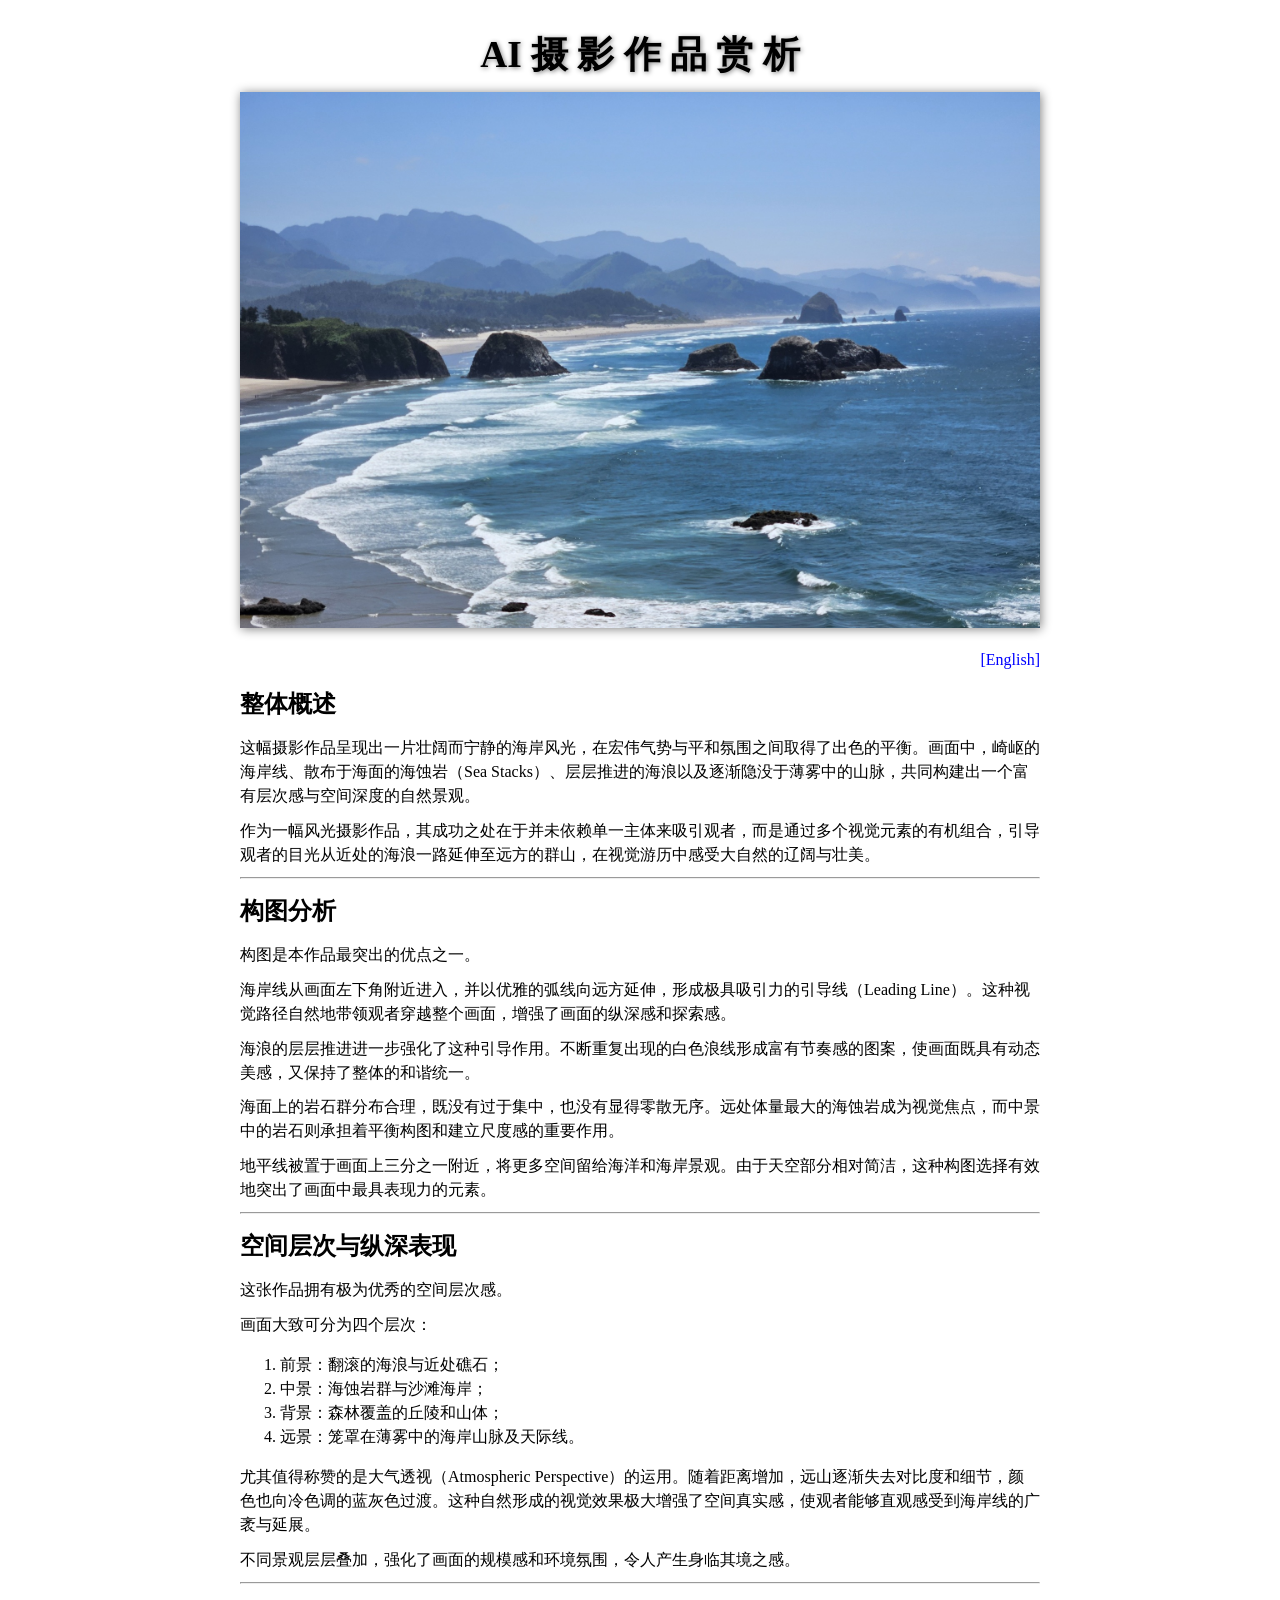
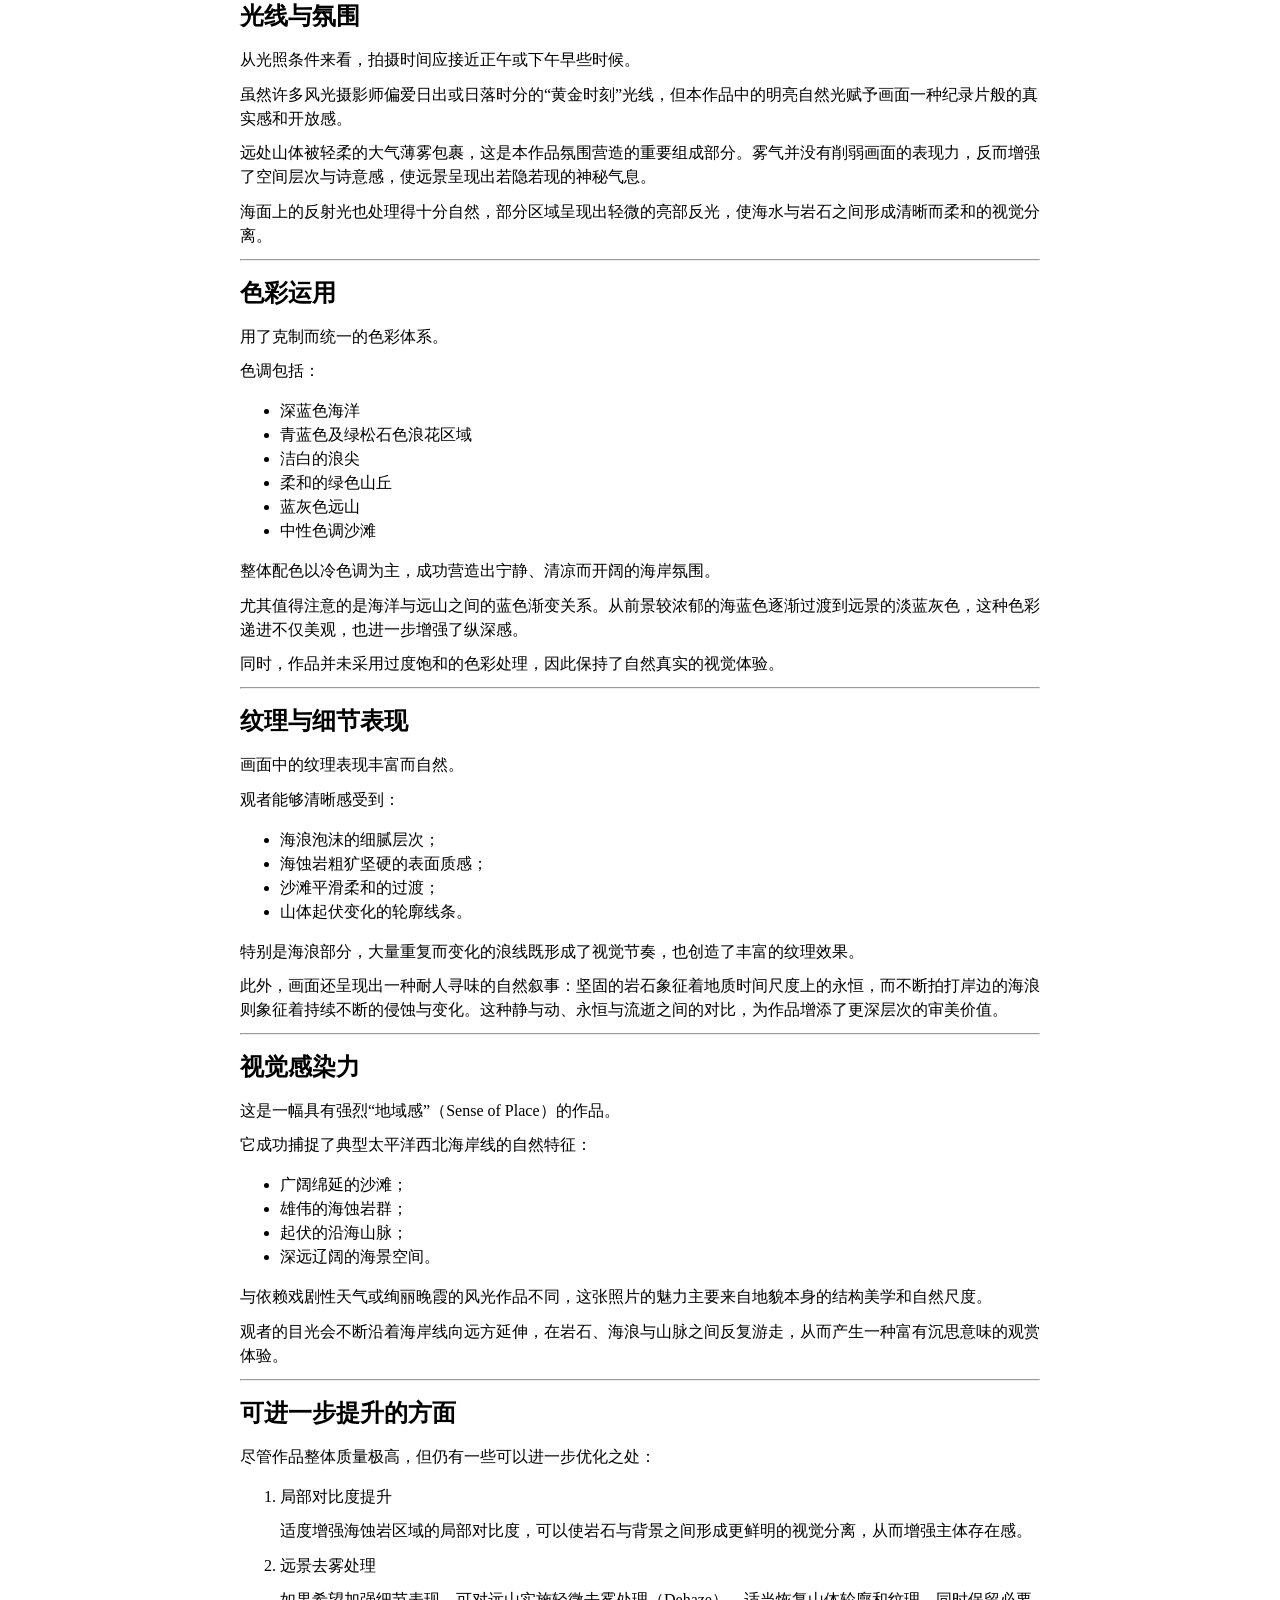
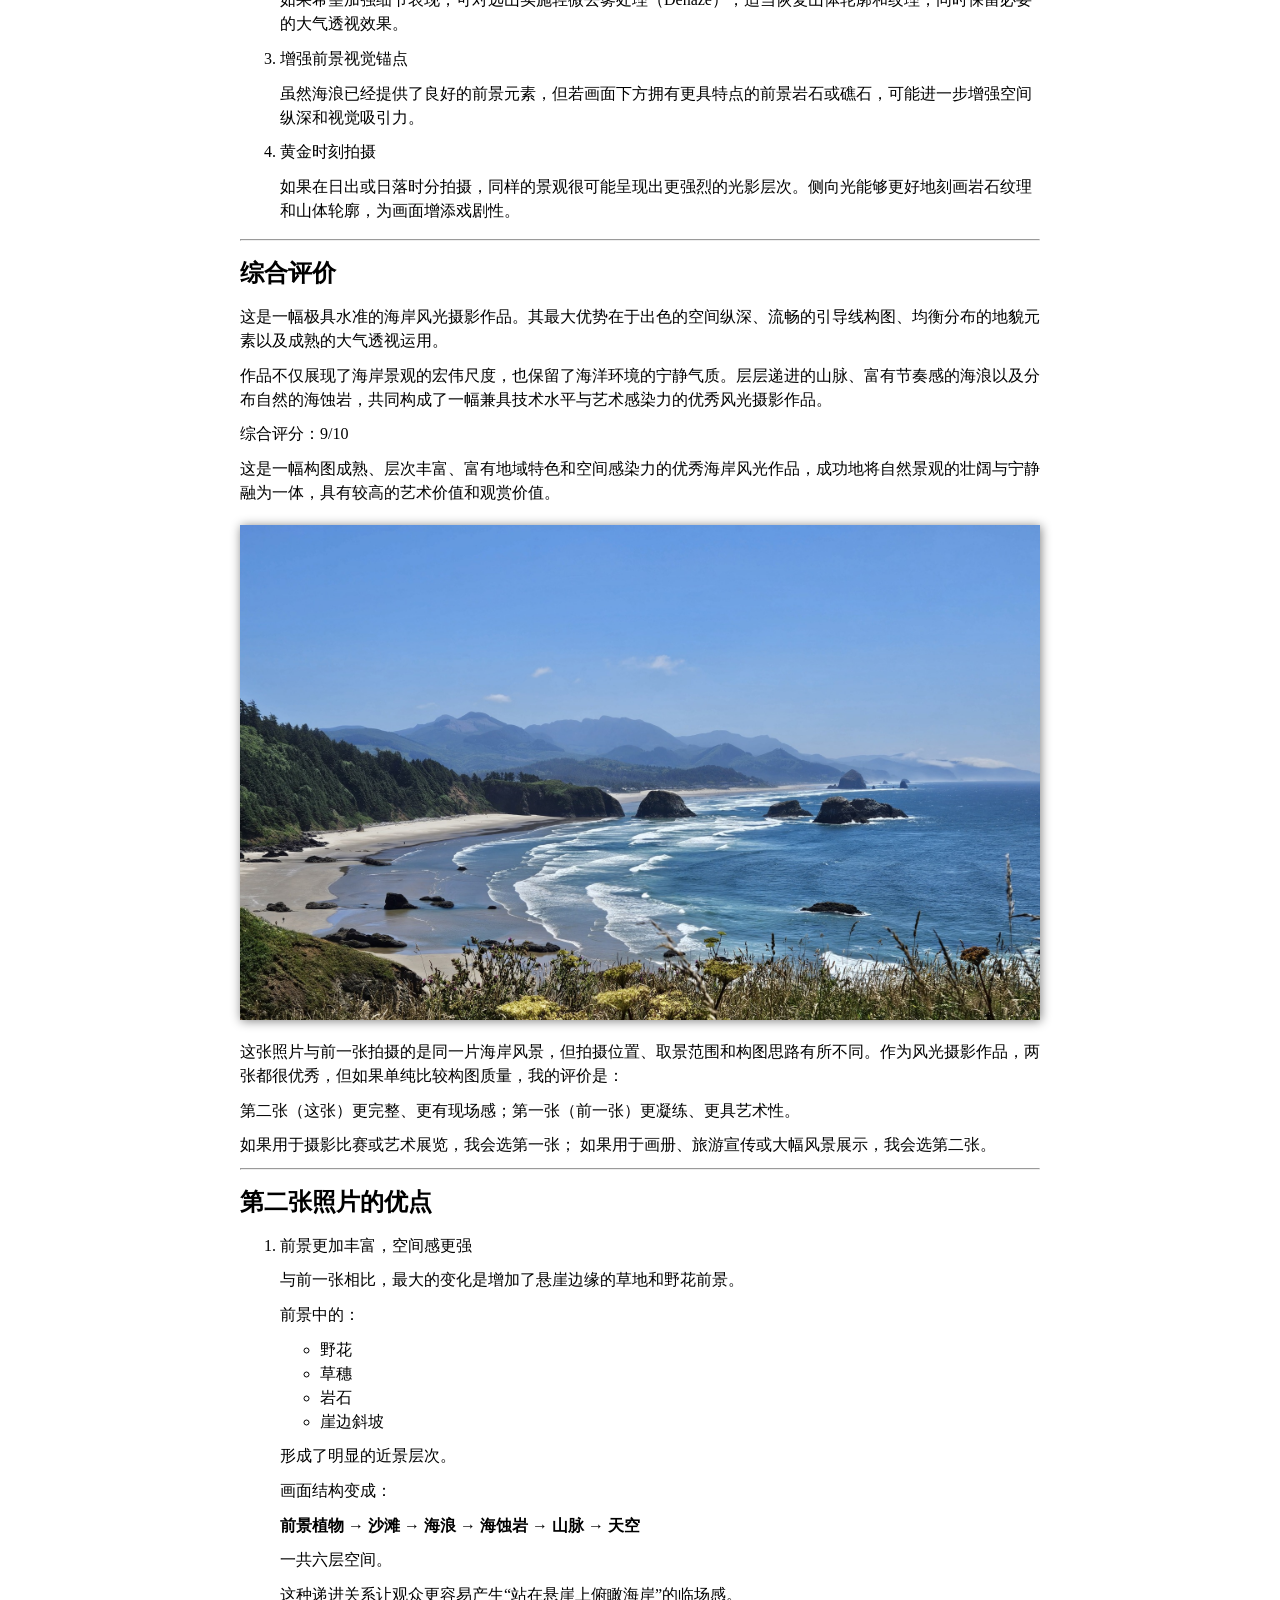
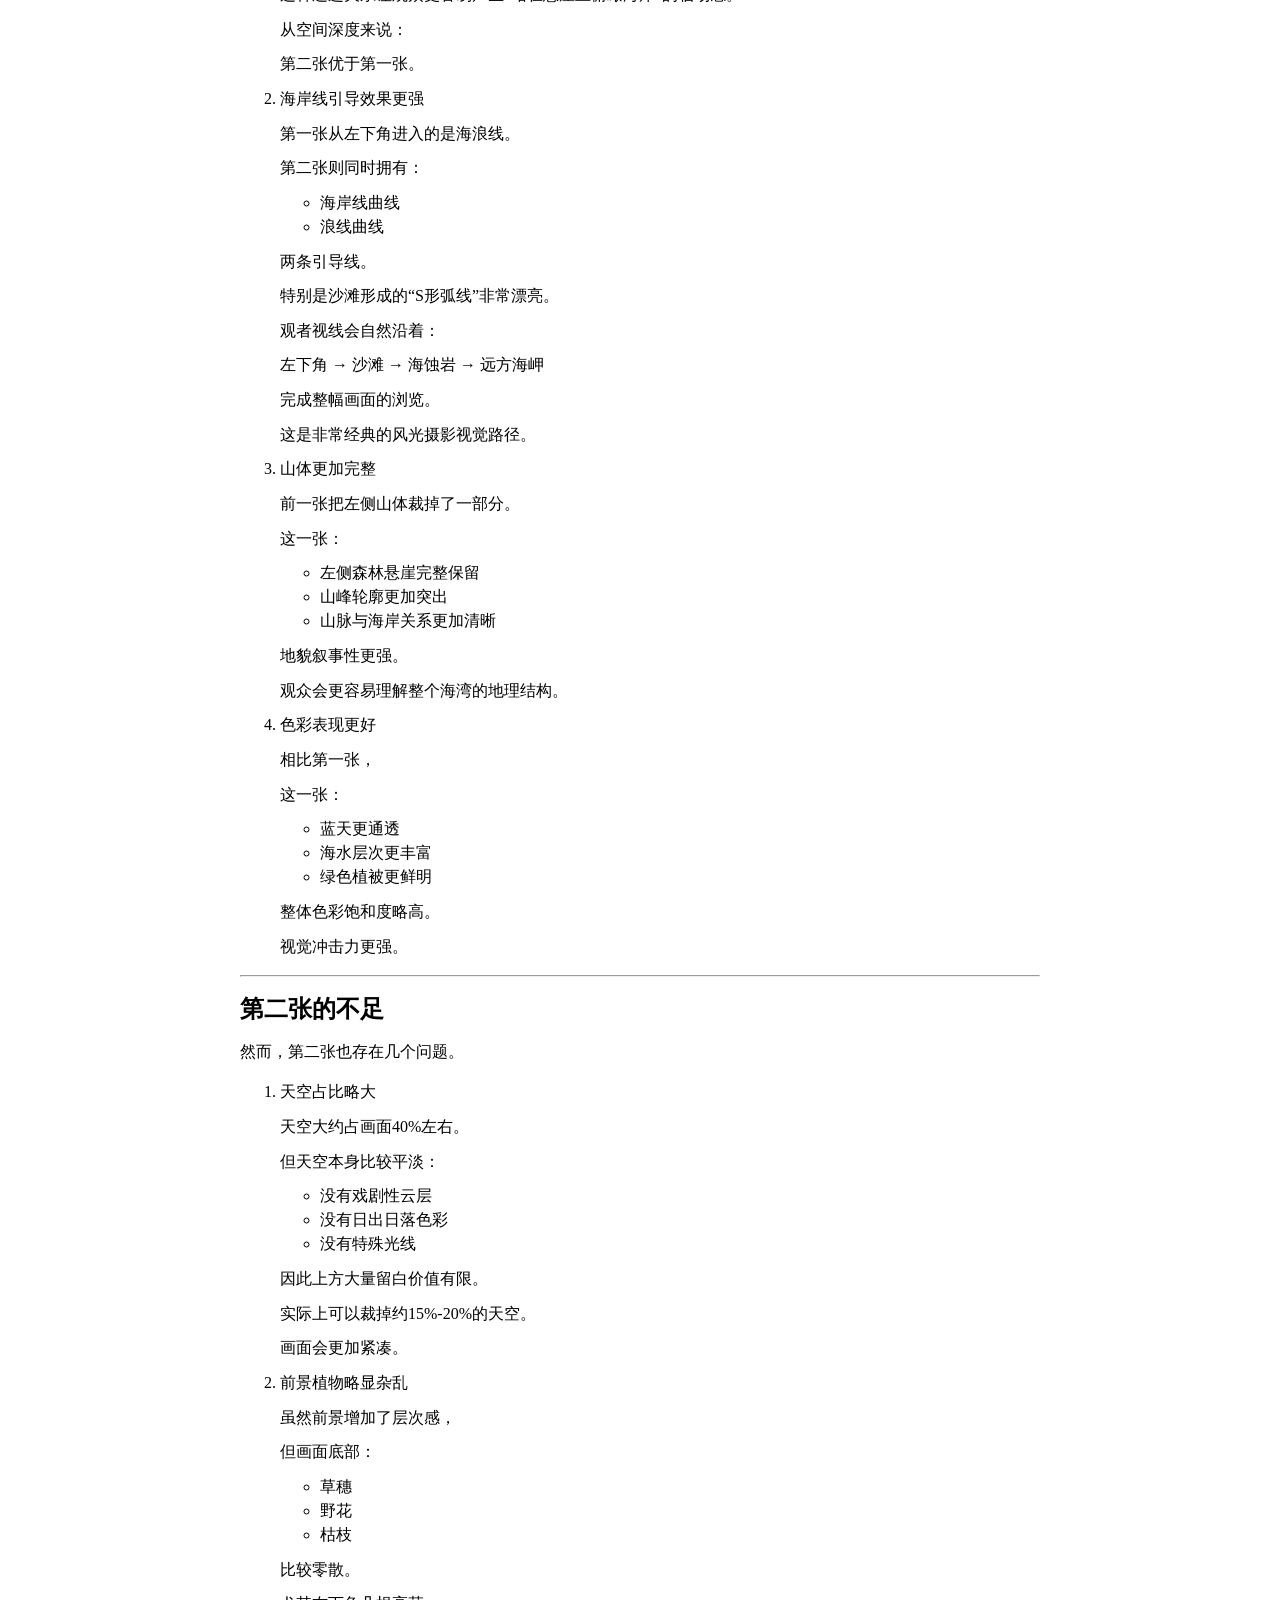
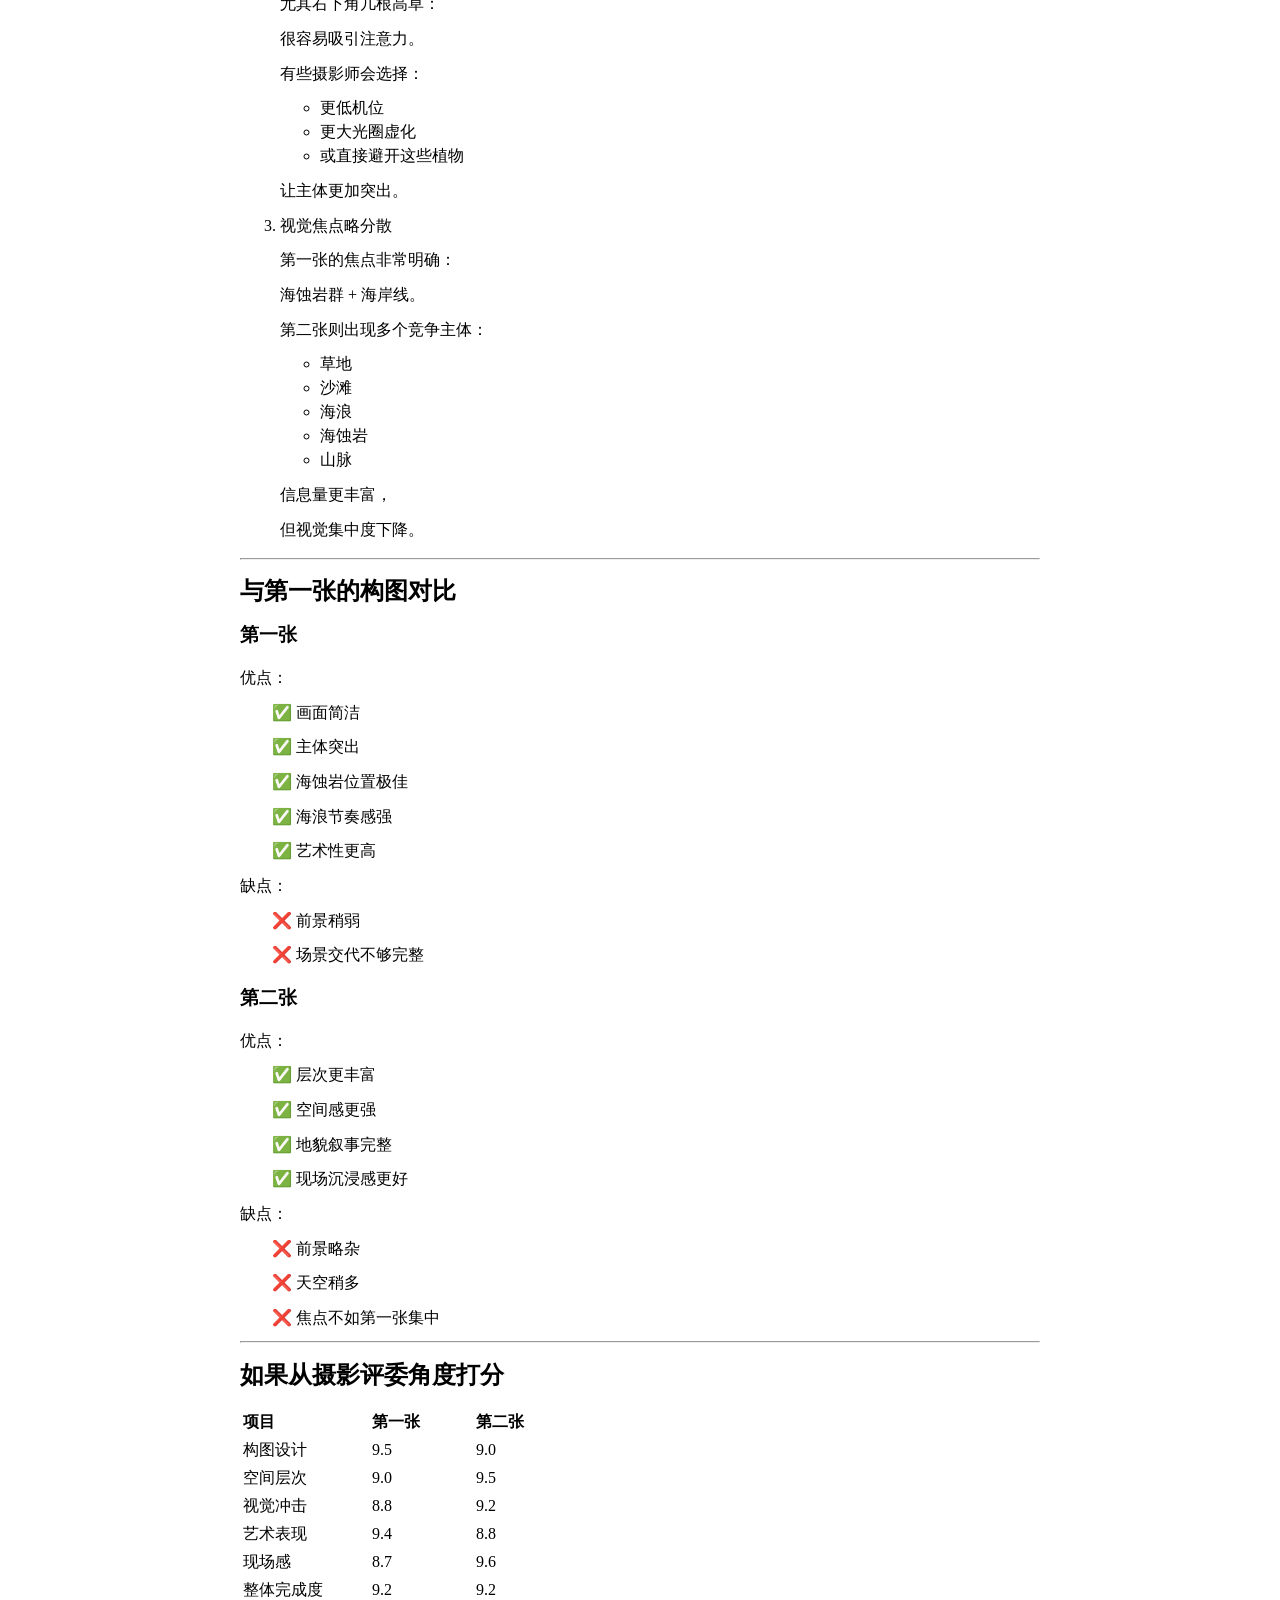
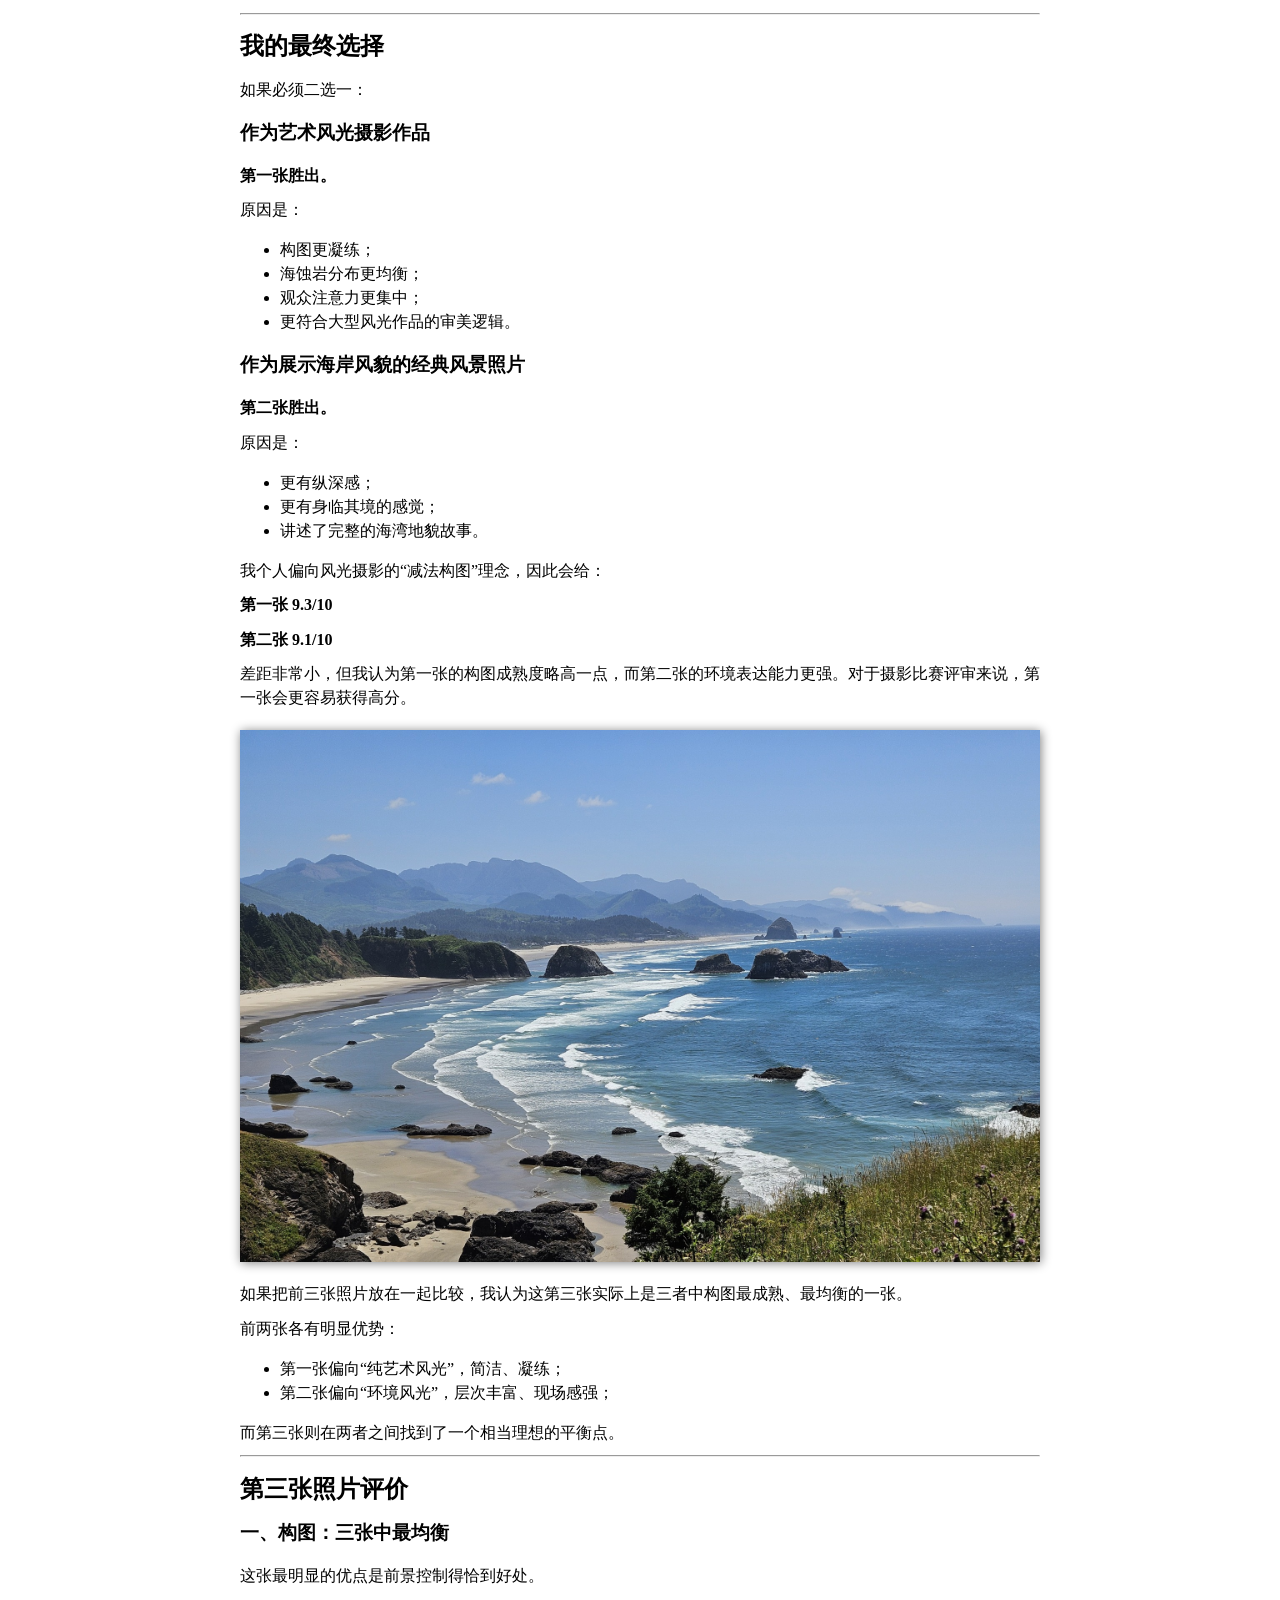
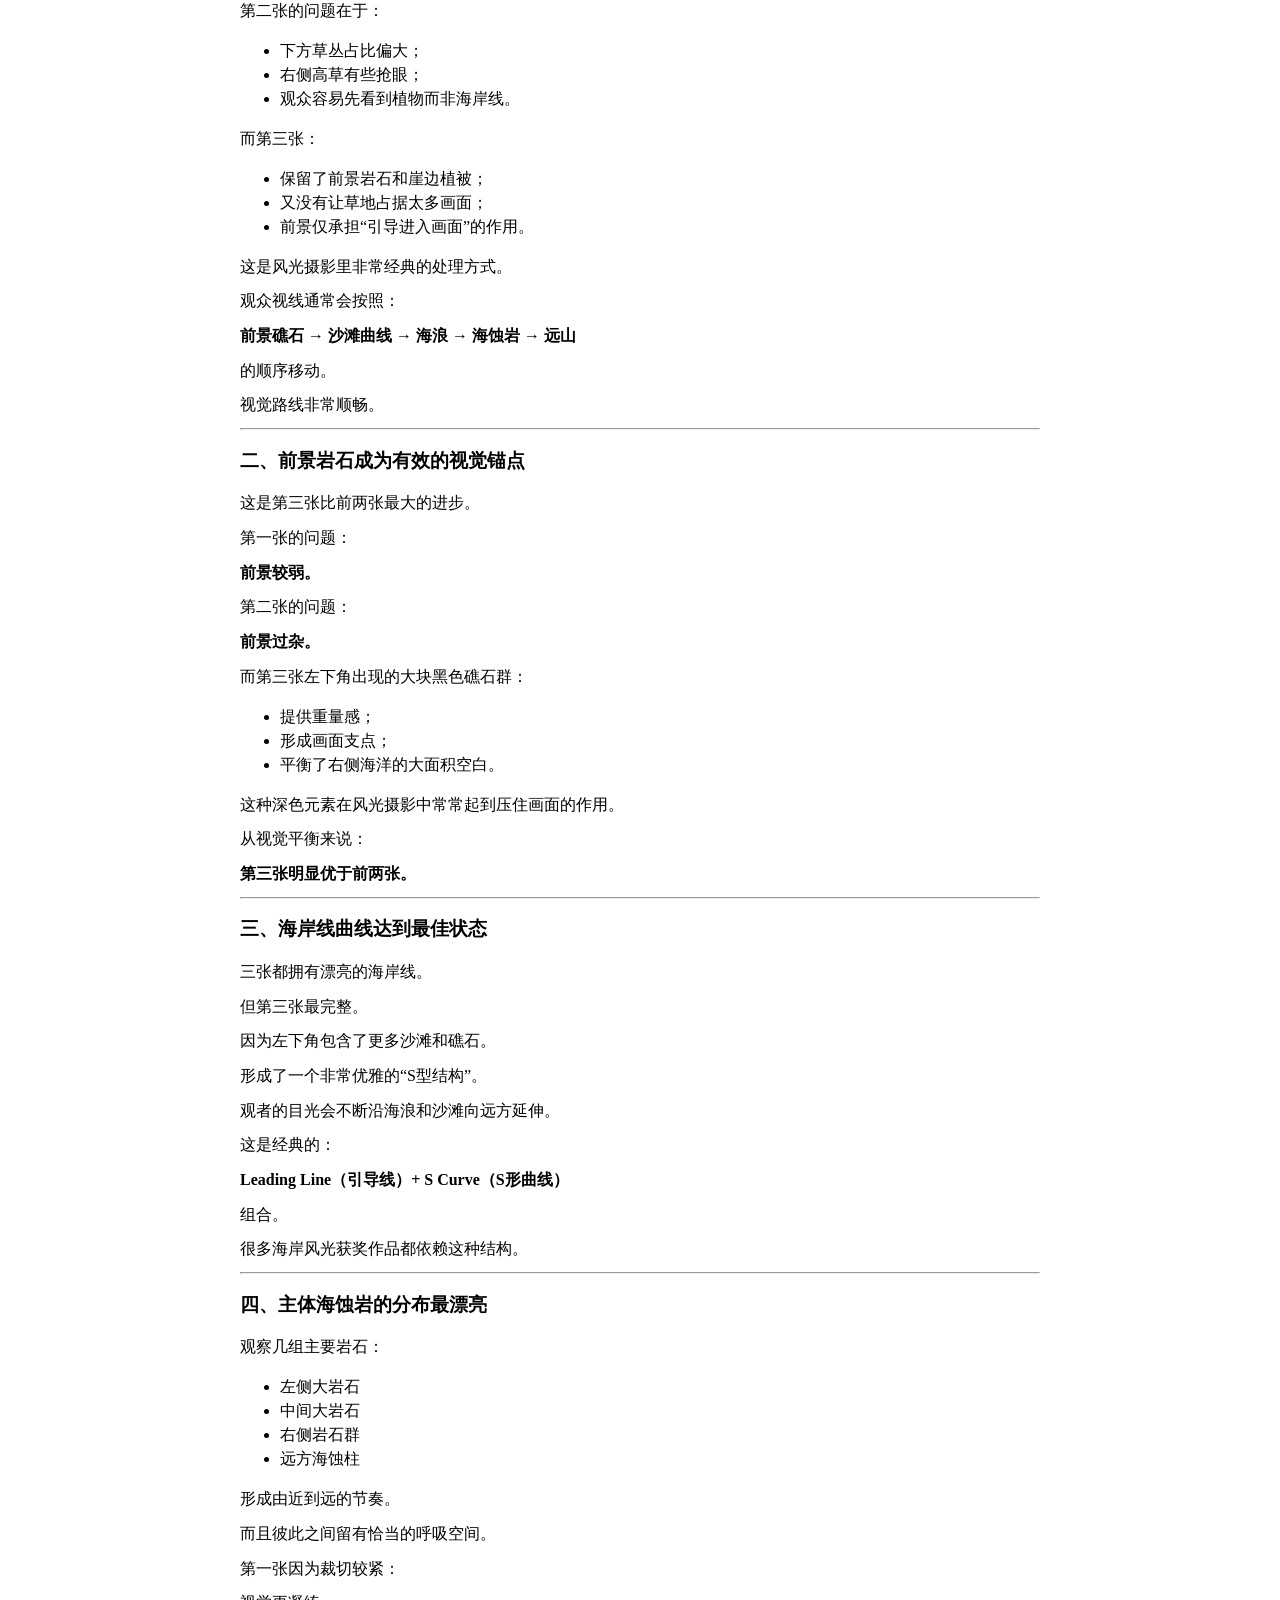
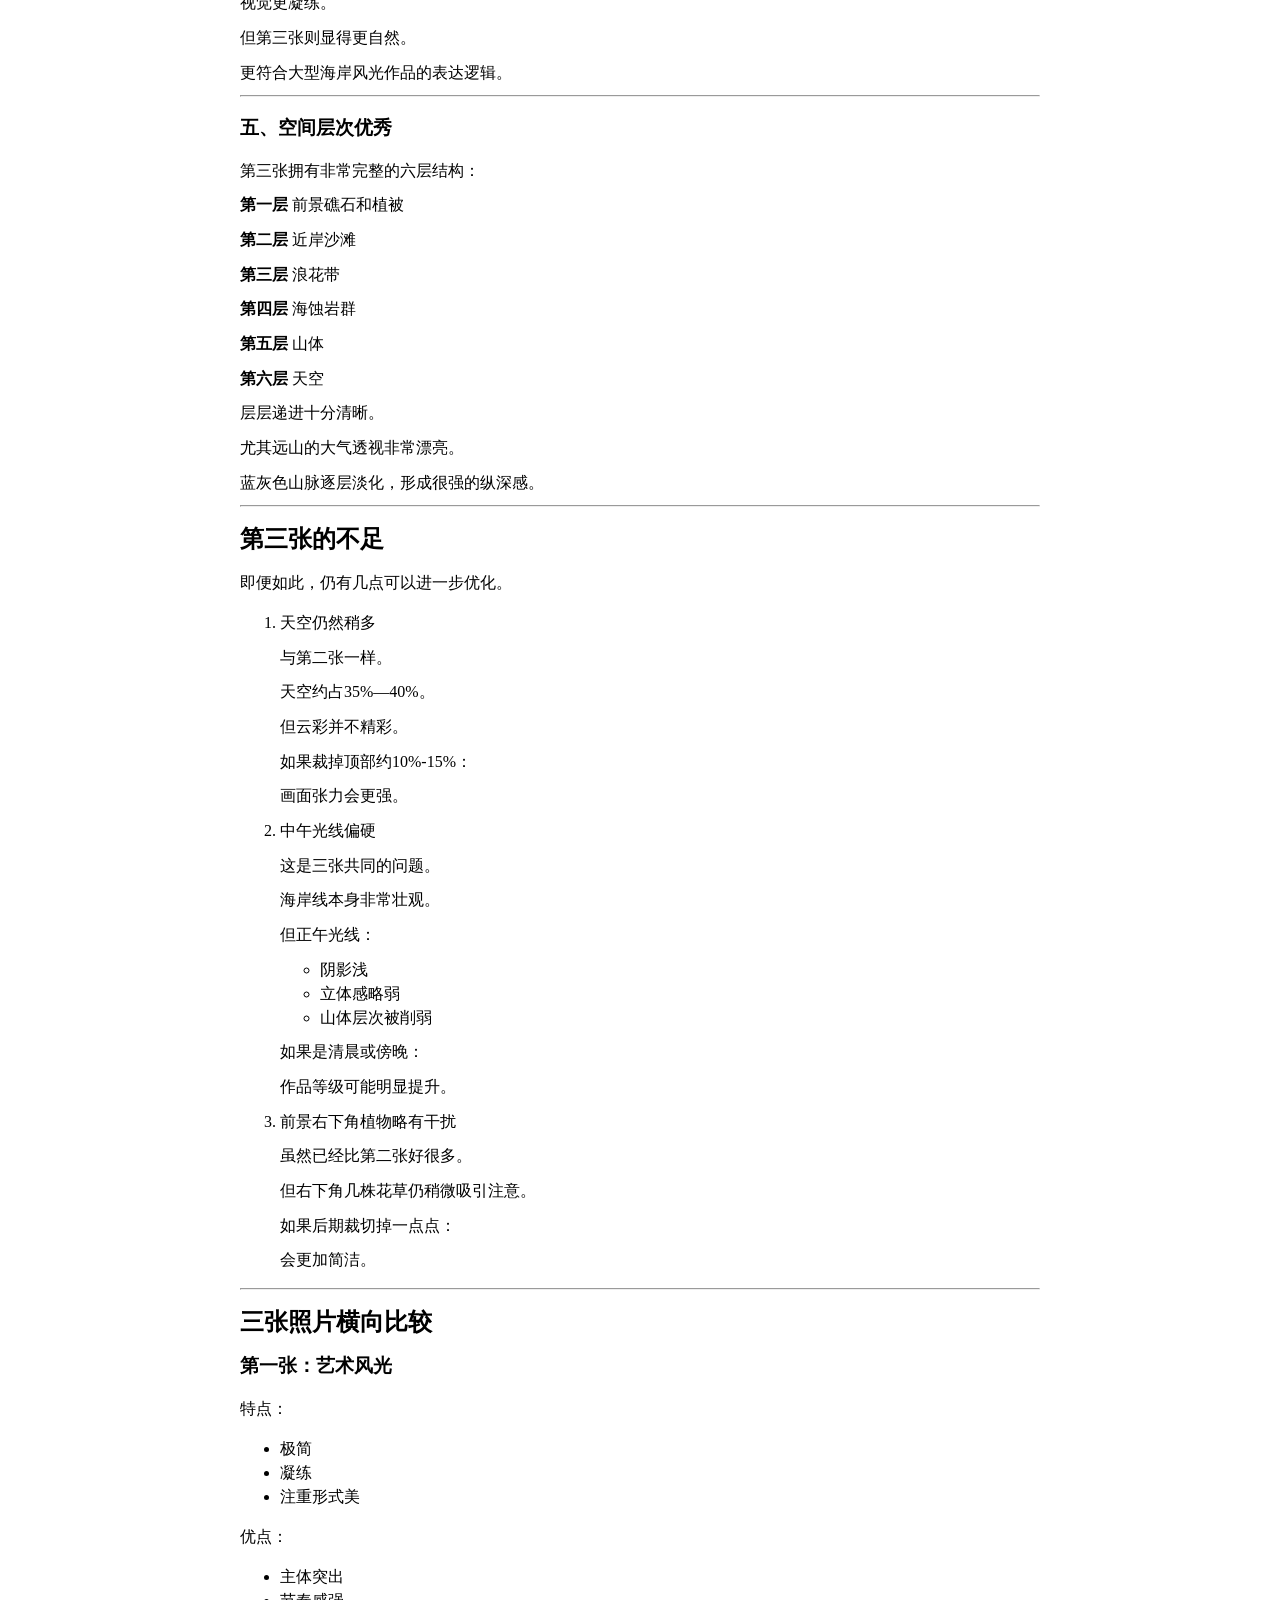
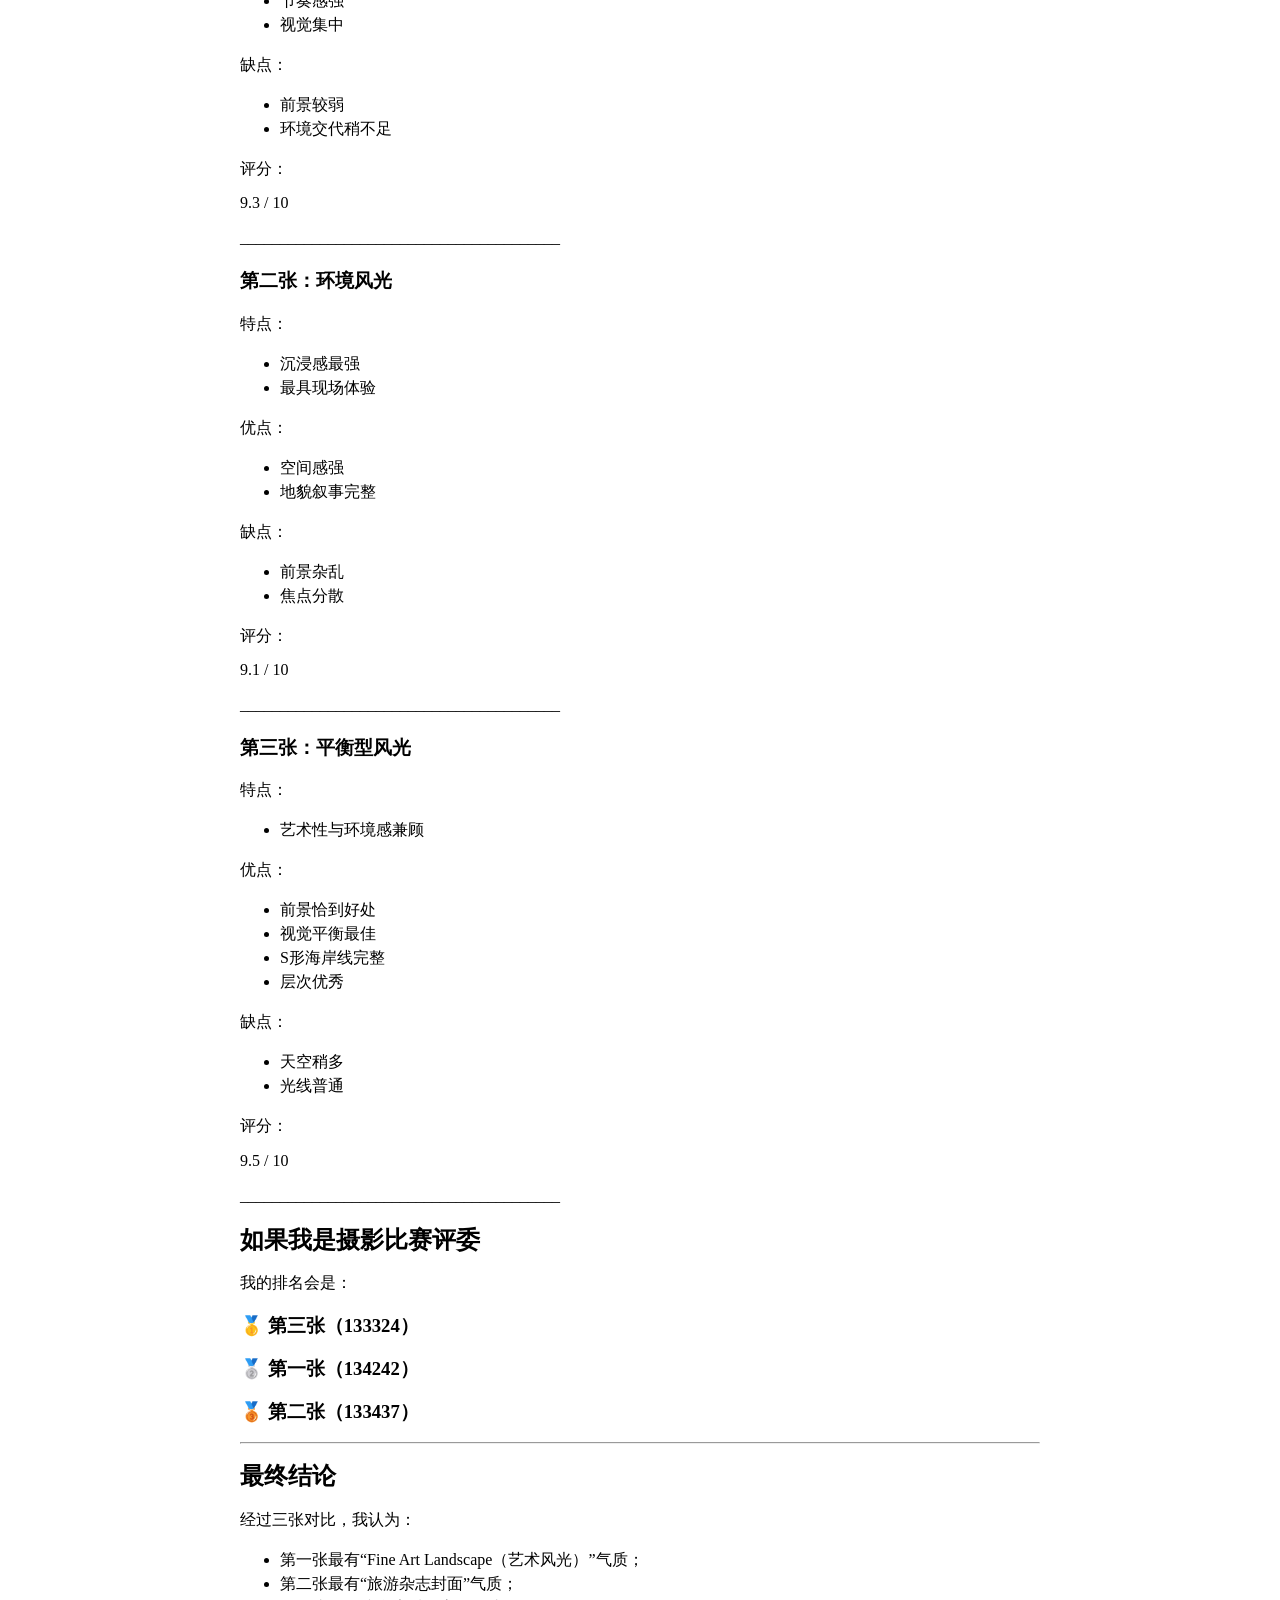
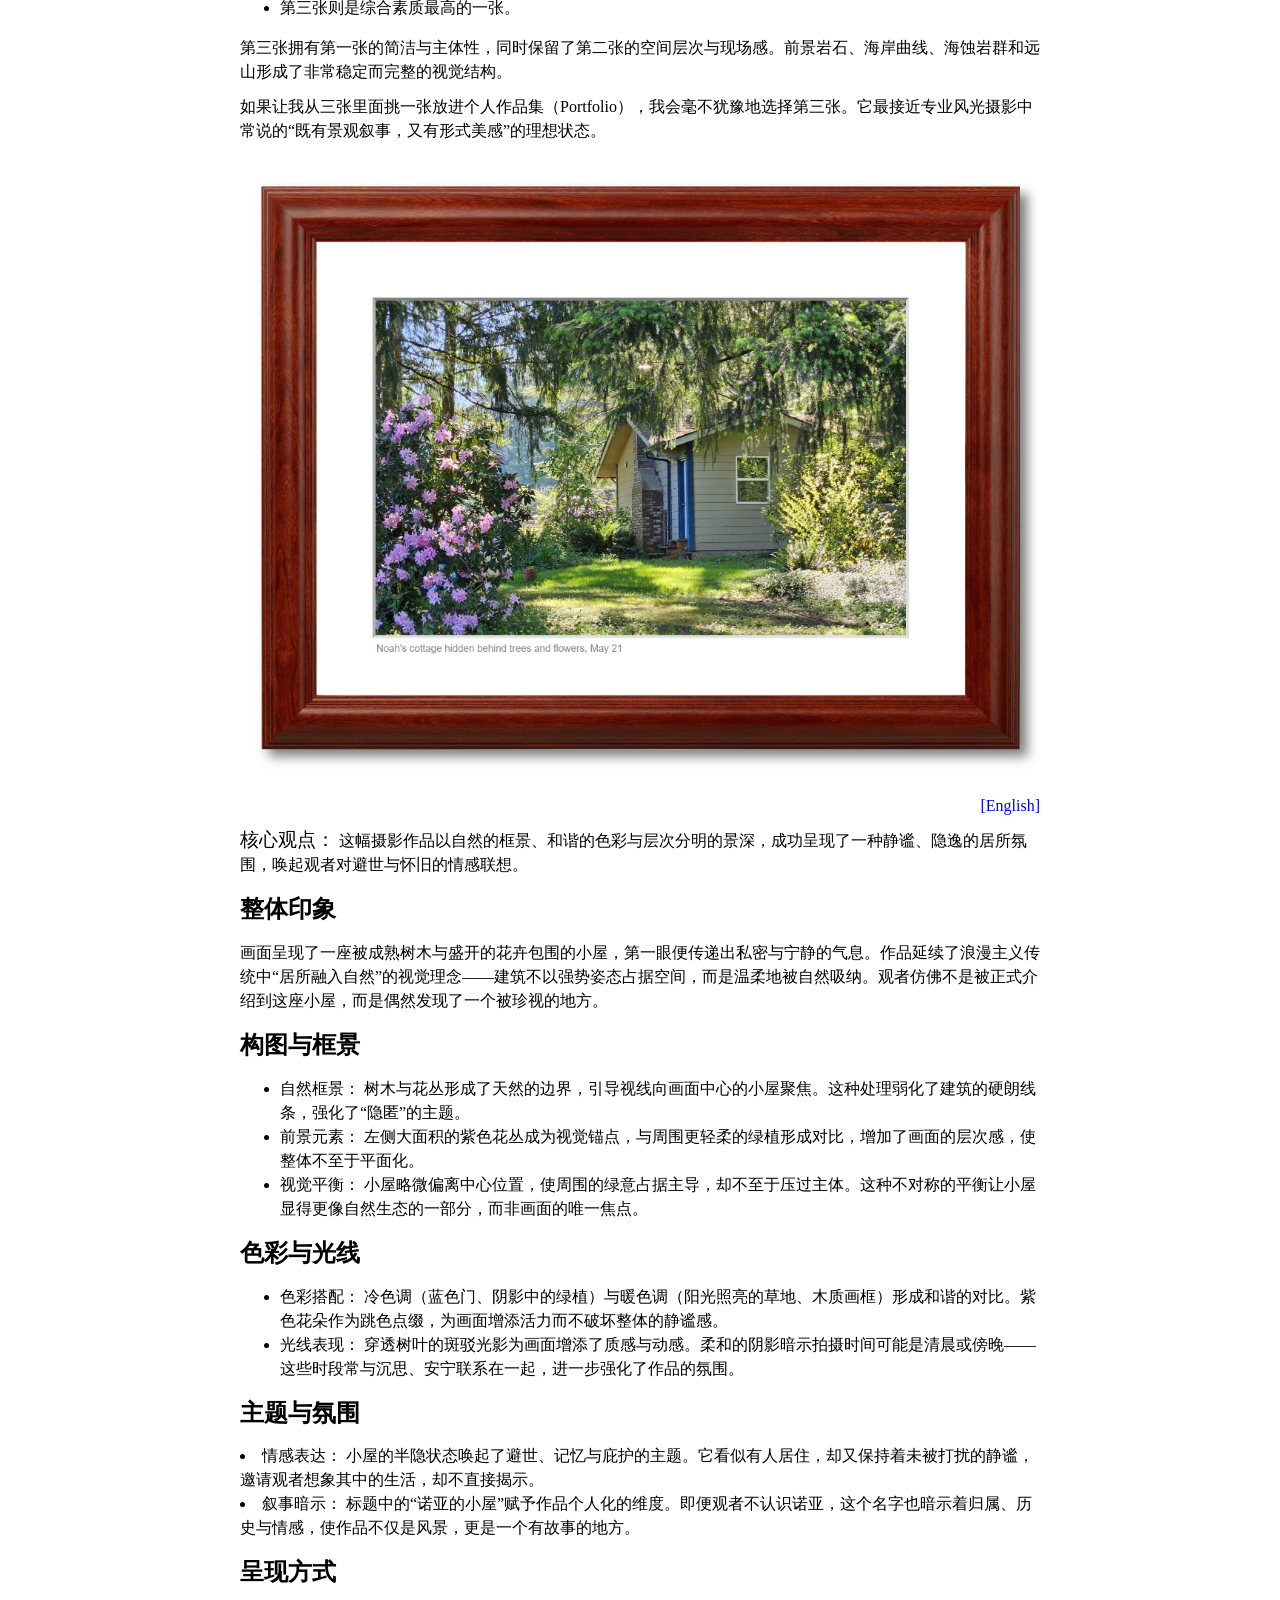
==== critique.html @ 80f5eb8e "Update critique.html" ====
<!DOCTYPE html>
<html>
<head>
<meta charset="utf-8">
<title>摄影评论</title>
<style type="text/css">
h1, h2, h3 { font-family: simhei; }
img { width:800px; box-shadow:1px 1px 10px #808080; margin-top:20px; margin-bottom:20px; display:block; }
p { margin-top:8pt; margin-bottom:8pt; }
.box { font-family:simsun; font-size:12pt; line-height:18pt; width:800px; padding:10px; text-align:left; border:0px solid red; }
.idnt { margin-left: 2em; }
</style>
<script>
function show(pn, lang) {
	if (lang == "ch") {
		document.getElementById("cr"+pn+"ch").style.display = "block";
		document.getElementById("cr"+pn+"en").style.display = "none";
	} else {
		document.getElementById("cr"+pn+"ch").style.display = "none";
		document.getElementById("cr"+pn+"en").style.display = "block";
	}
}
</script>
</head>
<body>
<center>
<div class="box">
<h1 style="font:simhei; font-size:28pt; text-align:center; text-shadow:1px 1px 5px #808080;">AI 摄 影 作 品 赏 析</h1>
<img src="pictures/orbeaches/20260705_134242.jpg">

<div id="cr01ch" style="position:relative; width:800px; display:block;">
<p onclick="show('01', 'en')" style="position:relative; width:100%; text-align:right; margin-bottom:0px; color:blue; cursor:pointer;">[English]</p>
<h2>整体概述</h2>
<p>这幅摄影作品呈现出一片壮阔而宁静的海岸风光，在宏伟气势与平和氛围之间取得了出色的平衡。画面中，崎岖的海岸线、散布于海面的海蚀岩（Sea Stacks）、层层推进的海浪以及逐渐隐没于薄雾中的山脉，共同构建出一个富有层次感与空间深度的自然景观。</p>

<p>作为一幅风光摄影作品，其成功之处在于并未依赖单一主体来吸引观者，而是通过多个视觉元素的有机组合，引导观者的目光从近处的海浪一路延伸至远方的群山，在视觉游历中感受大自然的辽阔与壮美。</p>
<hr>

<h2>构图分析</h2>
<p>构图是本作品最突出的优点之一。</p>
<p>海岸线从画面左下角附近进入，并以优雅的弧线向远方延伸，形成极具吸引力的引导线（Leading Line）。这种视觉路径自然地带领观者穿越整个画面，增强了画面的纵深感和探索感。</p>
<p>海浪的层层推进进一步强化了这种引导作用。不断重复出现的白色浪线形成富有节奏感的图案，使画面既具有动态美感，又保持了整体的和谐统一。</p>
<p>海面上的岩石群分布合理，既没有过于集中，也没有显得零散无序。远处体量最大的海蚀岩成为视觉焦点，而中景中的岩石则承担着平衡构图和建立尺度感的重要作用。</p>
<p>地平线被置于画面上三分之一附近，将更多空间留给海洋和海岸景观。由于天空部分相对简洁，这种构图选择有效地突出了画面中最具表现力的元素。</p>
<hr>

<h2>空间层次与纵深表现</h2>
<p>这张作品拥有极为优秀的空间层次感。</p>
<p>画面大致可分为四个层次：</p>
<ol>
<li>前景：翻滚的海浪与近处礁石；</li>
<li>中景：海蚀岩群与沙滩海岸；</li>
<li>背景：森林覆盖的丘陵和山体；</li>
<li>远景：笼罩在薄雾中的海岸山脉及天际线。</li>
</ol>
<p>尤其值得称赞的是大气透视（Atmospheric Perspective）的运用。随着距离增加，远山逐渐失去对比度和细节，颜色也向冷色调的蓝灰色过渡。这种自然形成的视觉效果极大增强了空间真实感，使观者能够直观感受到海岸线的广袤与延展。</p>
<p>不同景观层层叠加，强化了画面的规模感和环境氛围，令人产生身临其境之感。</p>
<hr>

<h2>光线与氛围</h2>

<p>从光照条件来看，拍摄时间应接近正午或下午早些时候。</p>
<p>虽然许多风光摄影师偏爱日出或日落时分的“黄金时刻”光线，但本作品中的明亮自然光赋予画面一种纪录片般的真实感和开放感。</p>
<p>远处山体被轻柔的大气薄雾包裹，这是本作品氛围营造的重要组成部分。雾气并没有削弱画面的表现力，反而增强了空间层次与诗意感，使远景呈现出若隐若现的神秘气息。</p>
<p>海面上的反射光也处理得十分自然，部分区域呈现出轻微的亮部反光，使海水与岩石之间形成清晰而柔和的视觉分离。</p>
<hr>

<h2>色彩运用</h2>
<p>用了克制而统一的色彩体系。</p>
<p>色调包括：</p>
<ul>
<li>深蓝色海洋</li>
<li>青蓝色及绿松石色浪花区域</li>
<li>洁白的浪尖</li>
<li>柔和的绿色山丘</li>
<li>蓝灰色远山</li>
<li>中性色调沙滩</li>
</ul>
<p>整体配色以冷色调为主，成功营造出宁静、清凉而开阔的海岸氛围。</p>
<p>尤其值得注意的是海洋与远山之间的蓝色渐变关系。从前景较浓郁的海蓝色逐渐过渡到远景的淡蓝灰色，这种色彩递进不仅美观，也进一步增强了纵深感。</p>
<p>同时，作品并未采用过度饱和的色彩处理，因此保持了自然真实的视觉体验。</p>
<hr>

<h2>纹理与细节表现</h2>
<p>画面中的纹理表现丰富而自然。</p>
<p>观者能够清晰感受到：</p>
<ul>
<li>海浪泡沫的细腻层次；</li>
<li>海蚀岩粗犷坚硬的表面质感；</li>
<li>沙滩平滑柔和的过渡；</li>
<li>山体起伏变化的轮廓线条。</li>
</ul>

<p>特别是海浪部分，大量重复而变化的浪线既形成了视觉节奏，也创造了丰富的纹理效果。</p>
<p>此外，画面还呈现出一种耐人寻味的自然叙事：坚固的岩石象征着地质时间尺度上的永恒，而不断拍打岸边的海浪则象征着持续不断的侵蚀与变化。这种静与动、永恒与流逝之间的对比，为作品增添了更深层次的审美价值。</p>
<hr>

<h2>视觉感染力</h2>
<p>这是一幅具有强烈“地域感”（Sense of Place）的作品。</p>
<p>它成功捕捉了典型太平洋西北海岸线的自然特征：</p>
<ul>
<li>广阔绵延的沙滩；</li>
<li>雄伟的海蚀岩群；</li>
<li>起伏的沿海山脉；</li>
<li>深远辽阔的海景空间。</li>
</ul>
<p>与依赖戏剧性天气或绚丽晚霞的风光作品不同，这张照片的魅力主要来自地貌本身的结构美学和自然尺度。</p>
<p>观者的目光会不断沿着海岸线向远方延伸，在岩石、海浪与山脉之间反复游走，从而产生一种富有沉思意味的观赏体验。</p>
<hr>

<h2>可进一步提升的方面</h2>
<p>尽管作品整体质量极高，但仍有一些可以进一步优化之处：</p>
<ol>
<li>局部对比度提升</li>
<p>适度增强海蚀岩区域的局部对比度，可以使岩石与背景之间形成更鲜明的视觉分离，从而增强主体存在感。</p>
<li>远景去雾处理</li>
<p>如果希望加强细节表现，可对远山实施轻微去雾处理（Dehaze），适当恢复山体轮廓和纹理，同时保留必要的大气透视效果。</p>
<li>增强前景视觉锚点</li>
<p>虽然海浪已经提供了良好的前景元素，但若画面下方拥有更具特点的前景岩石或礁石，可能进一步增强空间纵深和视觉吸引力。</p>
<li>黄金时刻拍摄</li>
<p>如果在日出或日落时分拍摄，同样的景观很可能呈现出更强烈的光影层次。侧向光能够更好地刻画岩石纹理和山体轮廓，为画面增添戏剧性。</p>
</ol>
<hr>

<h2>综合评价</h2>
<p>这是一幅极具水准的海岸风光摄影作品。其最大优势在于出色的空间纵深、流畅的引导线构图、均衡分布的地貌元素以及成熟的大气透视运用。</p>
<p>作品不仅展现了海岸景观的宏伟尺度，也保留了海洋环境的宁静气质。层层递进的山脉、富有节奏感的海浪以及分布自然的海蚀岩，共同构成了一幅兼具技术水平与艺术感染力的优秀风光摄影作品。</p>

<p>综合评分：9/10</p>
<p>这是一幅构图成熟、层次丰富、富有地域特色和空间感染力的优秀海岸风光作品，成功地将自然景观的壮阔与宁静融为一体，具有较高的艺术价值和观赏价值。</p>
</div>

<div id="cr01en" style="position:relative; width:800px; font-family:arial; font-size:11pt; display:none;">
<p onclick="show('01', 'ch')" style="position:relative; width:100%; text-align:right; margin-bottom:0px; color:blue; cursor:pointer;">[中文]</p>
<h2 style="font-family:arial;">Overview</h2>
<p>This photograph presents a sweeping coastal landscape that balances grandeur and tranquility with considerable success. The image depicts a rugged shoreline lined with sea stacks, rolling surf, and receding mountain ranges that fade into the atmospheric haze of the distance. The scene is visually compelling, drawing the viewer through multiple layers of depth while showcasing the dramatic interaction between land, ocean, and sky.</p>
<p>The image succeeds particularly well as a scenic landscape photograph because it conveys both scale and serenity without relying on a single dominant subject. Instead, the composition invites the eye to travel through the frame, discovering successive visual elements from foreground waves to distant mountains.</p>
<hr>

<h2 style="font-family:arial;">Composition</h2>
<p>One of the strongest aspects of this photograph is its compositional structure.</p>
<p>The shoreline begins near the lower left corner and curves elegantly into the distance, creating a natural leading line that guides the viewer's eye through the image. The repeating bands of breaking waves reinforce this directional movement and establish a rhythmic visual pattern.</p>
<p>The sea stacks are strategically distributed throughout the middle ground rather than clustered together. This spacing creates visual balance and allows each formation to maintain its individual presence. The largest offshore rock near the horizon acts as a distant focal point, while the nearer formations provide anchoring elements that establish scale.</p>
<p>The horizon is positioned in the upper third of the frame, a choice that emphasizes the coastline and ocean rather than the sky. Given that the sky is relatively simple and cloudless, this allocation of space strengthens the image by focusing attention on the more visually rich landscape below.</p>
<hr>

<h2 style="font-family:arial;">Depth and Spatial Relationships</h2>
<p>The photograph demonstrates excellent depth through several overlapping layers:</p>
<ol>
	<li>Foreground: Breaking surf and smaller rock formations.
	<li>Middle Ground: Major sea stacks and beach.
	<li>Background: Forested hills and mountains.
	<li>Far Distance: Hazy coastal headlands and horizon.
</ol>
<p>The atmospheric perspective is particularly effective. As the mountains recede, their contrast diminishes and their color shifts toward cooler blue-gray tones. This natural gradation creates a convincing sense of distance and makes the coastline appear expansive.</p>
<p>The image communicates scale exceptionally well because each successive layer extends beyond the previous one, giving the viewer a sense that the landscape continues far beyond the frame.</p>
<hr>

<h2 style="font-family:arial;">Light and Atmosphere</h2>
<p>The lighting appears consistent with midday or early afternoon conditions. While landscape photographers often favor the warmer light of sunrise or sunset, the brighter illumination here contributes to the documentary quality of the scene.</p>
<p>Atmospheric haze is a major visual component. Rather than detracting from the image, it enhances mood and depth. The distant mountains gradually dissolve into soft blue tones, creating a sense of mystery and vastness.</p>
<p>There is also a subtle luminosity across the water surface. The reflected light brightens portions of the ocean and provides gentle visual separation between the waves and the darker rock formations.</p>
<hr>

<h2 style="font-family:arial;">Color Palette</h2>
<p>The color palette is restrained, harmonious, and appropriate for a coastal environment.</p>
<p>Dominant colors include:</p>
<ul>
	<li>Deep ocean blue
	<li>Turquoise and cyan in the surf
	<li>White wave crests
	<li>Muted green hillsides
	<li>Blue-gray mountains
	<li>Neutral sandy shoreline
</ul>
<p>The cool palette contributes to the photograph's calm character. The transition from darker blues in the foreground ocean to lighter, hazier blues in the distance further reinforces depth.</p>
<p>The absence of overly saturated colors allows the image to feel natural and authentic.</p>
<hr>

<h2 style="font-family:arial;">Texture and Detail</h2>
<p>Texture plays a significant role throughout the photograph.</p>
<p>The viewer can distinguish:</p>
<ul>
	<li>The foamy patterns of the breaking surf</li>
	<li>The rugged, weathered surfaces of the sea stacks</li>
	<li>The smooth beach contours</li>
	<li>The layered contours of the mountain ridges</li>
</ul>
<p>The waves are particularly effective because their repeated shapes create both visual rhythm and texture. The contrast between the dynamic water and the immovable rock formations introduces a subtle narrative of geological permanence versus constant erosion.</p>
<hr>

<h2 style="font-family:arial;">Visual Impact</h2>
<p>The photograph evokes a strong sense of place. It captures the essence of a rugged Pacific coastline—dramatic, expansive, and largely untamed.</p>
<p>Rather than focusing on dramatic weather or extreme lighting conditions, the image derives its power from geographical scale and natural form. The viewer's attention is continually drawn along the sweeping beach, through the offshore rock formations, and ultimately toward the distant mountains.</p>
<p>This progression creates a contemplative viewing experience that rewards prolonged observation.</p>
<hr>

<h2 style="font-family:arial;">Areas for Potential Improvement</h2>
<p>While the photograph is highly successful overall, a few refinements might increase its impact:</p>
<ul>
<li><b>Contrast</b></li>
<p>A modest increase in local contrast around the sea stacks could make them stand out slightly more against the atmospheric background.</p>
<li><b>Atmospheric Haze</b></li>
<p>Depending on artistic intent, selective dehazing of the distant mountains could reveal more ridge detail while maintaining depth.</p>
<li><b>Foreground Anchor</b></li>
<p>Although the surf provides strong visual interest, an additional prominent foreground element near the lower edge could further strengthen depth and create an even more immersive entry point into the scene.</p>
<li><b>Golden-Hour Opportunity</b></li>
<p>The scene itself would likely be extraordinary under sunrise or sunset light, when side illumination could accentuate textures in both the cliffs and sea stacks.</p>
</ul>
<hr>

<h2 style="font-family:arial;">Overall Assessment</h2>
<p>This is a compelling landscape photograph distinguished by excellent spatial depth, strong leading lines, balanced placement of geological features, and a sophisticated use of atmospheric perspective. The image communicates the immense scale of the coastline while maintaining a calm, elegant mood. Its greatest strengths are its layered composition, rhythmic wave patterns, and the way the mountains gradually recede into the distance.</p>
<p><b>Overall Rating: 9/10</b></p>
<p>A beautifully composed coastal landscape that successfully combines technical competence with a powerful sense of place and natural grandeur.</p>

</div>

<img src="pictures/orbeaches/20260705_133437.jpg">

<p>这张照片与前一张拍摄的是同一片海岸风景，但拍摄位置、取景范围和构图思路有所不同。作为风光摄影作品，两张都很优秀，但如果单纯比较构图质量，我的评价是：</p>
<p>第二张（这张）更完整、更有现场感；第一张（前一张）更凝练、更具艺术性。</p>
<p>如果用于摄影比赛或艺术展览，我会选第一张； 如果用于画册、旅游宣传或大幅风景展示，我会选第二张。</p>
<hr>

<h2>第二张照片的优点</h2>
<ol>
<li>前景更加丰富，空间感更强</li>
<p>与前一张相比，最大的变化是增加了悬崖边缘的草地和野花前景。</p>
<p>前景中的：</p>
<ul>
<li>野花</li>
<li>草穗</li>
<li>岩石</li>
<li>崖边斜坡</li>
</ul>
<p>形成了明显的近景层次。</p>
<p>画面结构变成：</p>
<p><b>前景植物 → 沙滩 → 海浪 → 海蚀岩 → 山脉 → 天空</b></p>
<p>一共六层空间。</p>
<p>这种递进关系让观众更容易产生“站在悬崖上俯瞰海岸”的临场感。</p>
<p>从空间深度来说：</p>
<p>第二张优于第一张。</p>

<li>海岸线引导效果更强</li>
<p>第一张从左下角进入的是海浪线。</p>
<p>第二张则同时拥有：</p>
<ul>
<li>海岸线曲线</li>
<li>浪线曲线</li>
</ul>
<p>两条引导线。</p>
<p>特别是沙滩形成的“S形弧线”非常漂亮。</p>
<p>观者视线会自然沿着：</p>
<p>左下角 → 沙滩 → 海蚀岩 → 远方海岬</p>
<p>完成整幅画面的浏览。</p>
<p>这是非常经典的风光摄影视觉路径。</p>

<li>山体更加完整</li>
<p>前一张把左侧山体裁掉了一部分。</p>
<p>这一张：</p>
<ul>
<li>左侧森林悬崖完整保留</li>
<li>山峰轮廓更加突出</li>
<li>山脉与海岸关系更加清晰</li>
</ul>
<p>地貌叙事性更强。</p>
<p>观众会更容易理解整个海湾的地理结构。</p>

<li>色彩表现更好</li>
<p>相比第一张，</p>
<p>这一张：</p>
<ul>
<li>蓝天更通透</li>
<li>海水层次更丰富</li>
<li>绿色植被更鲜明</li>
</ul>
<p>整体色彩饱和度略高。</p>
<p>视觉冲击力更强。</p>
</ol>
<hr>

<h2>第二张的不足</h2>
<p>然而，第二张也存在几个问题。</p>
<ol>
<li>天空占比略大</li>
<p>天空大约占画面40%左右。</p>
<p>但天空本身比较平淡：</p>
<ul>
<li>没有戏剧性云层</li>
<li>没有日出日落色彩</li>
<li>没有特殊光线</li>
</ul>
<p>因此上方大量留白价值有限。</p>
<p>实际上可以裁掉约15%-20%的天空。</p>
<p>画面会更加紧凑。</p>

<li>前景植物略显杂乱</li>
<p>虽然前景增加了层次感，</p>
<p>但画面底部：</p>
<ul>
<li>草穗</li>
<li>野花</li>
<li>枯枝</li>
</ul>
<p>比较零散。</p>
<p>尤其右下角几根高草：</p>
<p>很容易吸引注意力。</p>
<p>有些摄影师会选择：</p>
<ul>
<li>更低机位</li>
<li>更大光圈虚化</li>
<li>或直接避开这些植物</li>
</ul>
<p>让主体更加突出。</p>

<li>视觉焦点略分散</li>
<p>第一张的焦点非常明确：</p>
<p>海蚀岩群 + 海岸线。</p>
<p>第二张则出现多个竞争主体：</p>
<ul>
<li>草地</li>
<li>沙滩</li>
<li>海浪</li>
<li>海蚀岩</li>
<li>山脉</li>
</ul>
<p>信息量更丰富，</p>
<p>但视觉集中度下降。</p>
</ol>
<hr>

<h2>与第一张的构图对比</h2>
<h3>第一张</h3>
<p>优点：</p>
<p class="idnt">✅ 画面简洁</p>
<p class="idnt">✅ 主体突出</p>
<p class="idnt">✅ 海蚀岩位置极佳</p>
<p class="idnt">✅ 海浪节奏感强</p>
<p class="idnt">✅ 艺术性更高</p>
<p>缺点：</p>
<p class="idnt">❌ 前景稍弱</p>
<p class="idnt">❌ 场景交代不够完整</p>

<h3>第二张</h3>
<p>优点：</p>
<p class="idnt">✅ 层次更丰富
<p class="idnt">✅ 空间感更强
<p class="idnt">✅ 地貌叙事完整
<p class="idnt">✅ 现场沉浸感更好
<p>缺点：</p>
<p class="idnt">❌ 前景略杂</p>
<p class="idnt">❌ 天空稍多</p>
<p class="idnt">❌ 焦点不如第一张集中</p>
<hr>

<h2>如果从摄影评委角度打分</h2>
<table>
<tr><th width="125">项目</th>	<th width="100">第一张</th>	<th width="100">第二张</th></tr>
<tr><td>构图设计</td>	<td>9.5</td>	<td>9.0</td></tr>
<tr><td>空间层次</td>	<td>9.0</td>	<td>9.5</td></tr>
<tr><td>视觉冲击</td>	<td>8.8</td>	<td>9.2</td></tr>
<tr><td>艺术表现</td>	<td>9.4</td>	<td>8.8</td></tr>
<tr><td>现场感</td>	<td>8.7</td>	<td>9.6</td></tr>
<tr><td>整体完成度</td>	<td>9.2</td>	<td>9.2</td></tr>
</table>
<hr>

<h2>我的最终选择</h2>
<p>如果必须二选一：</p>
<h3>作为艺术风光摄影作品</h3>
<p><b>第一张胜出。</b></p>
<p>原因是：</p>
<ul>
<li>构图更凝练；</li>
<li>海蚀岩分布更均衡；</li>
<li>观众注意力更集中；</li>
<li>更符合大型风光作品的审美逻辑。</li>
</ul>

<h3>作为展示海岸风貌的经典风景照片</h3>
<p><b>第二张胜出。</b></p>

<p>原因是：</p>
<ul>
<li>更有纵深感；</li>
<li>更有身临其境的感觉；</li>
<li>讲述了完整的海湾地貌故事。</li>
</ul>

<p>我个人偏向风光摄影的“减法构图”理念，因此会给：</p>
<p><b>第一张 9.3/10</b></p>
<p><b>第二张 9.1/10</b></p>

<p>差距非常小，但我认为第一张的构图成熟度略高一点，而第二张的环境表达能力更强。对于摄影比赛评审来说，第一张会更容易获得高分。</p>


<img src="pictures/orbeaches/20260705_133324.jpg">

<p>如果把前三张照片放在一起比较，我认为这第三张实际上是三者中构图最成熟、最均衡的一张。</p>
<p>前两张各有明显优势：</p>
<ul>
<li>第一张偏向“纯艺术风光”，简洁、凝练；</li>
<li>第二张偏向“环境风光”，层次丰富、现场感强；</li>
</ul>
<p>而第三张则在两者之间找到了一个相当理想的平衡点。</p>
<hr>

<h2>第三张照片评价</h2>

<h3>一、构图：三张中最均衡</h3>
<p>这张最明显的优点是前景控制得恰到好处。</p>
<p>第二张的问题在于：</p>
<ul>
<li>下方草丛占比偏大；</li>
<li>右侧高草有些抢眼；</li>
<li>观众容易先看到植物而非海岸线。</li>
</ul>

<p>而第三张：</p>
<ul>
<li>保留了前景岩石和崖边植被；</li>
<li>又没有让草地占据太多画面；</li>
<li>前景仅承担“引导进入画面”的作用。</li>
</ul>

<p>这是风光摄影里非常经典的处理方式。</p>
<p>观众视线通常会按照：</p>
<p><b>前景礁石 → 沙滩曲线 → 海浪 → 海蚀岩 → 远山</b></p>
<p>的顺序移动。</p>
<p>视觉路线非常顺畅。</p>
<hr>

<h3>二、前景岩石成为有效的视觉锚点</h3>
<p>这是第三张比前两张最大的进步。</p>
<p>第一张的问题：</p>
<p><b>前景较弱。</b></p>
<p>第二张的问题：</p>
<p><b>前景过杂。</b></p>
<p>而第三张左下角出现的大块黑色礁石群：</p>
<ul>
<li>提供重量感；</li>
<li>形成画面支点；</li>
<li>平衡了右侧海洋的大面积空白。</li>
</ul>
<p>这种深色元素在风光摄影中常常起到压住画面的作用。</p>
<p>从视觉平衡来说：</p>
<p><b>第三张明显优于前两张。</b></p>
<hr>

<h3>三、海岸线曲线达到最佳状态</h3>
<p>三张都拥有漂亮的海岸线。</p>
<p>但第三张最完整。</p>
<p>因为左下角包含了更多沙滩和礁石。</p>
<p>形成了一个非常优雅的“S型结构”。</p>
<p>观者的目光会不断沿海浪和沙滩向远方延伸。</p>
<p>这是经典的：</p>
<p><b>Leading Line（引导线）+ S Curve（S形曲线）</b></p>
<p>组合。</p>
<p>很多海岸风光获奖作品都依赖这种结构。</p>
<hr>

<h3>四、主体海蚀岩的分布最漂亮</h3>
<p>观察几组主要岩石：</p>
<ul>
<li>左侧大岩石</li>
<li>中间大岩石</li>
<li>右侧岩石群</li>
<li>远方海蚀柱</li>
</ul>
<p>形成由近到远的节奏。</p>
<p>而且彼此之间留有恰当的呼吸空间。</p>
<p>第一张因为裁切较紧：</p>
<p>视觉更凝练。</p>
<p>但第三张则显得更自然。</p>
<p>更符合大型海岸风光作品的表达逻辑。</p>
<hr>

<h3>五、空间层次优秀</h3>
<p>第三张拥有非常完整的六层结构：</p>
<p><b>第一层</b> 前景礁石和植被</p>
<p><b>第二层</b> 近岸沙滩</p>
<p><b>第三层</b> 浪花带</p>
<p><b>第四层</b> 海蚀岩群</p>
<p><b>第五层</b> 山体</p>
<p><b>第六层</b> 天空</p>
<p>层层递进十分清晰。</p>
<p>尤其远山的大气透视非常漂亮。</p>
<p>蓝灰色山脉逐层淡化，形成很强的纵深感。</p>
<hr>

<h2>第三张的不足</h2>
<p>即便如此，仍有几点可以进一步优化。</p>
<ol>
<li>天空仍然稍多</li>
<p>与第二张一样。</p>
<p>天空约占35%—40%。</p>
<p>但云彩并不精彩。</p>
<p>如果裁掉顶部约10%-15%：</p>
<p>画面张力会更强。</p>

<li>中午光线偏硬</li>
<p>这是三张共同的问题。</p>
<p>海岸线本身非常壮观。</p>
<p>但正午光线：</p>
<ul>
<li>阴影浅</li>
<li>立体感略弱</li>
<li>山体层次被削弱</li>
</ul>
<p>如果是清晨或傍晚：</p>
<p>作品等级可能明显提升。</p>

<li>前景右下角植物略有干扰</li>
<p>虽然已经比第二张好很多。</p>
<p>但右下角几株花草仍稍微吸引注意。</p>
<p>如果后期裁切掉一点点：</p>
<p>会更加简洁。</p>
</ol>
<hr>

<h2>三张照片横向比较</h2>
<h3>第一张：艺术风光</h3>
<p>特点：</p>
<ul>
<li>极简</li>
<li>凝练</li>
<li>注重形式美</li>
</ul>
<p>优点：</p>
<ul>
<li>主体突出</li>
<li>节奏感强</li>
<li>视觉集中</li>
</ul>
<p>缺点：</p>
<ul>
<li>前景较弱</li>
<li>环境交代稍不足</li>
</ul>

<p>评分：</p>
<p>9.3 / 10</p>
________________________________________
<h3>第二张：环境风光</h3>
<p>特点：</p>
<ul>
<li>沉浸感最强</li>
<li>最具现场体验</li>
</ul>
<p>优点：</p>
<ul>
<li>空间感强</li>
<li>地貌叙事完整</li>
</ul>
<p>缺点：</p>
<ul>
<li>前景杂乱</li>
<li>焦点分散</li>
</ul>
<p>评分：</p>
<p>9.1 / 10</p>
________________________________________
<h3>第三张：平衡型风光</h3>
<p>特点：</p>
<ul>
<li>艺术性与环境感兼顾</li>
</ul>
<p>优点：</p>
<ul>
<li>前景恰到好处</li>
<li>视觉平衡最佳</li>
<li>S形海岸线完整</li>
<li>层次优秀</li>
</ul>
<p>缺点：</p>
<ul>
<li>天空稍多</li>
<li>光线普通</li>
</ul>
<p>评分：</p>
<p>9.5 / 10</p>
________________________________________
<h2>如果我是摄影比赛评委</h2>
<p>我的排名会是：</p>
<h3>🥇 第三张（133324）</h3>
<h3>🥈 第一张（134242）</h3>
<h3>🥉 第二张（133437）</h3>
<hr>

<h2>最终结论</h2>
<p>经过三张对比，我认为：</p>
<ul>
<li>第一张最有“Fine Art Landscape（艺术风光）”气质；</li>
<li>第二张最有“旅游杂志封面”气质；</li>
<li>第三张则是综合素质最高的一张。</li>
</ul>
<p>第三张拥有第一张的简洁与主体性，同时保留了第二张的空间层次与现场感。前景岩石、海岸曲线、海蚀岩群和远山形成了非常稳定而完整的视觉结构。</p>
<p>如果让我从三张里面挑一张放进个人作品集（Portfolio），我会毫不犹豫地选择第三张。它最接近专业风光摄影中常说的“既有景观叙事，又有形式美感”的理想状态。</p>

<img src="pictures/Noahs_cottage.jpg" style="border:none; box-shadow:none;">

<div id="cr04ch" style="position:relative; width:800px; font-family:simsun; font-size:12pt; display:block;">
<p onclick="show('04', 'en')" style="position:relative; width:100%; text-align:right; color:blue; cursor:pointer;">[English]</p>

<p><span style="font-family:simhei; font-size:14pt;">核心观点：</span> 这幅摄影作品以自然的框景、和谐的色彩与层次分明的景深，成功呈现了一种静谧、隐逸的居所氛围，唤起观者对避世与怀旧的情感联想。</p>
<h2>整体印象</h2>
<p>画面呈现了一座被成熟树木与盛开的花卉包围的小屋，第一眼便传递出私密与宁静的气息。作品延续了浪漫主义传统中“居所融入自然”的视觉理念——建筑不以强势姿态占据空间，而是温柔地被自然吸纳。观者仿佛不是被正式介绍到这座小屋，而是偶然发现了一个被珍视的地方。</p>
<h2>构图与框景</h2>
<ul>
<li><span style="font-family:simhei; font-size:12pt;">自然框景：</span> 树木与花丛形成了天然的边界，引导视线向画面中心的小屋聚焦。这种处理弱化了建筑的硬朗线条，强化了“隐匿”的主题。</li>
<li><span style="font-family:simhei; font-size:12pt;">前景元素：</span> 左侧大面积的紫色花丛成为视觉锚点，与周围更轻柔的绿植形成对比，增加了画面的层次感，使整体不至于平面化。</li>
<li><span style="font-family:simhei; font-size:12pt;">视觉平衡：</span> 小屋略微偏离中心位置，使周围的绿意占据主导，却不至于压过主体。这种不对称的平衡让小屋显得更像自然生态的一部分，而非画面的唯一焦点。</li>
</ul>
<h2>色彩与光线</h2>
<ul>
<li><span style="font-family:simhei; font-size:12pt;">色彩搭配：</span> 冷色调（蓝色门、阴影中的绿植）与暖色调（阳光照亮的草地、木质画框）形成和谐的对比。紫色花朵作为跳色点缀，为画面增添活力而不破坏整体的静谧感。</li>
<li><span style="font-family:simhei; font-size:12pt;">光线表现：</span> 穿透树叶的斑驳光影为画面增添了质感与动感。柔和的阴影暗示拍摄时间可能是清晨或傍晚——这些时段常与沉思、安宁联系在一起，进一步强化了作品的氛围。</li>
</ul>
<h2>主题与氛围</h2>
<li><span style="font-family:simhei; font-size:12pt;">情感表达：</span> 小屋的半隐状态唤起了避世、记忆与庇护的主题。它看似有人居住，却又保持着未被打扰的静谧，邀请观者想象其中的生活，却不直接揭示。</li>
<li><span style="font-family:simhei; font-size:12pt;">叙事暗示：</span> 标题中的“诺亚的小屋”赋予作品个人化的维度。即便观者不认识诺亚，这个名字也暗示着归属、历史与情感，使作品不仅是风景，更是一个有故事的地方。</li>
<h2>呈现方式</h2>
<p>白色卡纸与温润的木质画框相得益彰。卡纸提供了视觉缓冲，让观者更容易沉浸于画面；木框的暖色调与照片中的自然色彩呼应，使作品从普通照片提升为适合展陈的艺术品。</p>
<h2>批评性观察</h2>
<li>作品的魅力在于其含蓄，但部分观者可能希望看到更清晰的小屋主体，而不是如此深度的遮掩。</li>
<li>植被的丰富性营造了浓郁的自然氛围，但对于偏好极简风景的观者而言，画面可能略显繁复。</li>
<h2>最终评价</h2>
<p>这是一幅细腻且平衡良好的摄影作品，呈现了自然怀抱中的隐居之所。其优势在于氛围光线、色彩和谐以及对私人空间的情感暗示。它非常适合收录于以乡村景观、怀旧主题或人居与自然关系为核心的摄影系列中。</p>
</div>

<div id="cr04en" style="position:relative; width:800px; font-family:arial; font-size:11pt; display:none;">
<p onclick="show('04', 'ch')" style="position:relative; width:100%; text-align:right; color:blue; cursor:pointer;">[中文]</p>

<p><span style="font-size:14pt; font-weight:bold;">Concise takeaway:</span> This photograph succeeds as a quiet, atmospheric study of domestic seclusion, using natural framing, color harmony, and controlled depth to evoke a sense of refuge and nostalgia.</p>
<h2 style="font-family:arial">Overall Impression</h2>
<p>The image presents a cottage enveloped by mature trees and blooming flora, creating an immediate impression of privacy and tranquility. The composition leans into the romantic tradition of portraying dwellings as extensions of the landscape—structures not imposed upon nature but gently absorbed by it. The result is a photograph that feels both intimate and observational, as though the viewer has stumbled upon a cherished place rather than been formally introduced to it.</p>
<h2 style="font-family:arial">Composition & Framing</h2>
<ul>
<li><b>Natural framing:</b> The trees and flowering bush act as organic borders, guiding the eye inward toward the cottage. This technique softens the architectural lines and emphasizes the theme of concealment.</li>
<li><b>Foreground interest:</b> The large purple-flowering bush on the left provides a strong visual anchor. Its density contrasts with the more delicate foliage around the cottage, adding depth and preventing the scene from feeling flat.</li>
<li><b>Balance:</b> The photograph achieves a pleasing asymmetry. The cottage sits slightly off-center, allowing the surrounding greenery to dominate without overwhelming the subject. This balance reinforces the idea that the cottage is part of a larger ecosystem rather than the sole focus.</li>
</ul>
<h2 style="font-family:arial">Color & Light</h2>
<ul>
<li><b>Color palette:</b> The interplay of cool tones (the blue door, shaded greenery) with warm accents (sunlit patches, the reddish-brown frame) creates a harmonious palette. The purple blossoms introduce a vibrant counterpoint that enlivens the scene without disrupting its calmness.</li>
<li><b>Lighting:</b> Dappled light filtering through the trees adds texture and movement. The shadows are soft, suggesting either early morning or late afternoon—times associated with reflection and quietude. This lighting choice enhances the photograph’s contemplative mood.</li>
</ul>
<h2 style="font-family:arial">Subject & Atmosphere</h2>
<ul>
<li><b>Emotional resonance:</b> The cottage’s partial concealment evokes themes of retreat, memory, and sanctuary. It feels lived-in yet untouched, inviting viewers to imagine the life within without revealing it.</li>
<li><b>Narrative suggestion:</b> The caption’s mention of “Noah’s cottage” adds a personal dimension. Even without knowing Noah, the name implies ownership, history, and affection. The photograph becomes not just a landscape but a portrait of a place with meaning.</li>
</ul>
<h2 style="font-family:arial">Presentation</h2>
<p>The white mat and polished wooden frame complement the image’s aesthetic. The mat provides breathing room, allowing the viewer to settle into the scene, while the warm wood echoes the natural tones within the photograph. Together, they elevate the image from a simple snapshot to a curated piece suitable for display.</p>
<h2 style="font-family:arial">Critical Notes</h2>
<ul>
<li>The scene’s beauty lies in its subtlety, but some viewers may find the cottage slightly too obscured, wishing for a clearer architectural focal point.</li>
<li>The abundance of foliage creates a lush atmosphere, though it risks making the composition feel busy if the viewer prefers more minimalistic landscapes.</li>
</ul>
<h2 style="font-family:arial">Final Assessment</h2>
<p>This photograph is a thoughtful, well-balanced depiction of a hidden home nestled within nature. Its strengths lie in its atmospheric lighting, harmonious color palette, and the emotional suggestion of a private refuge. It would sit comfortably in a collection focused on domestic landscapes, rural nostalgia, or the interplay between human habitation and natural environments.</p>
</div>

</div>
</center>
</body>
</html>
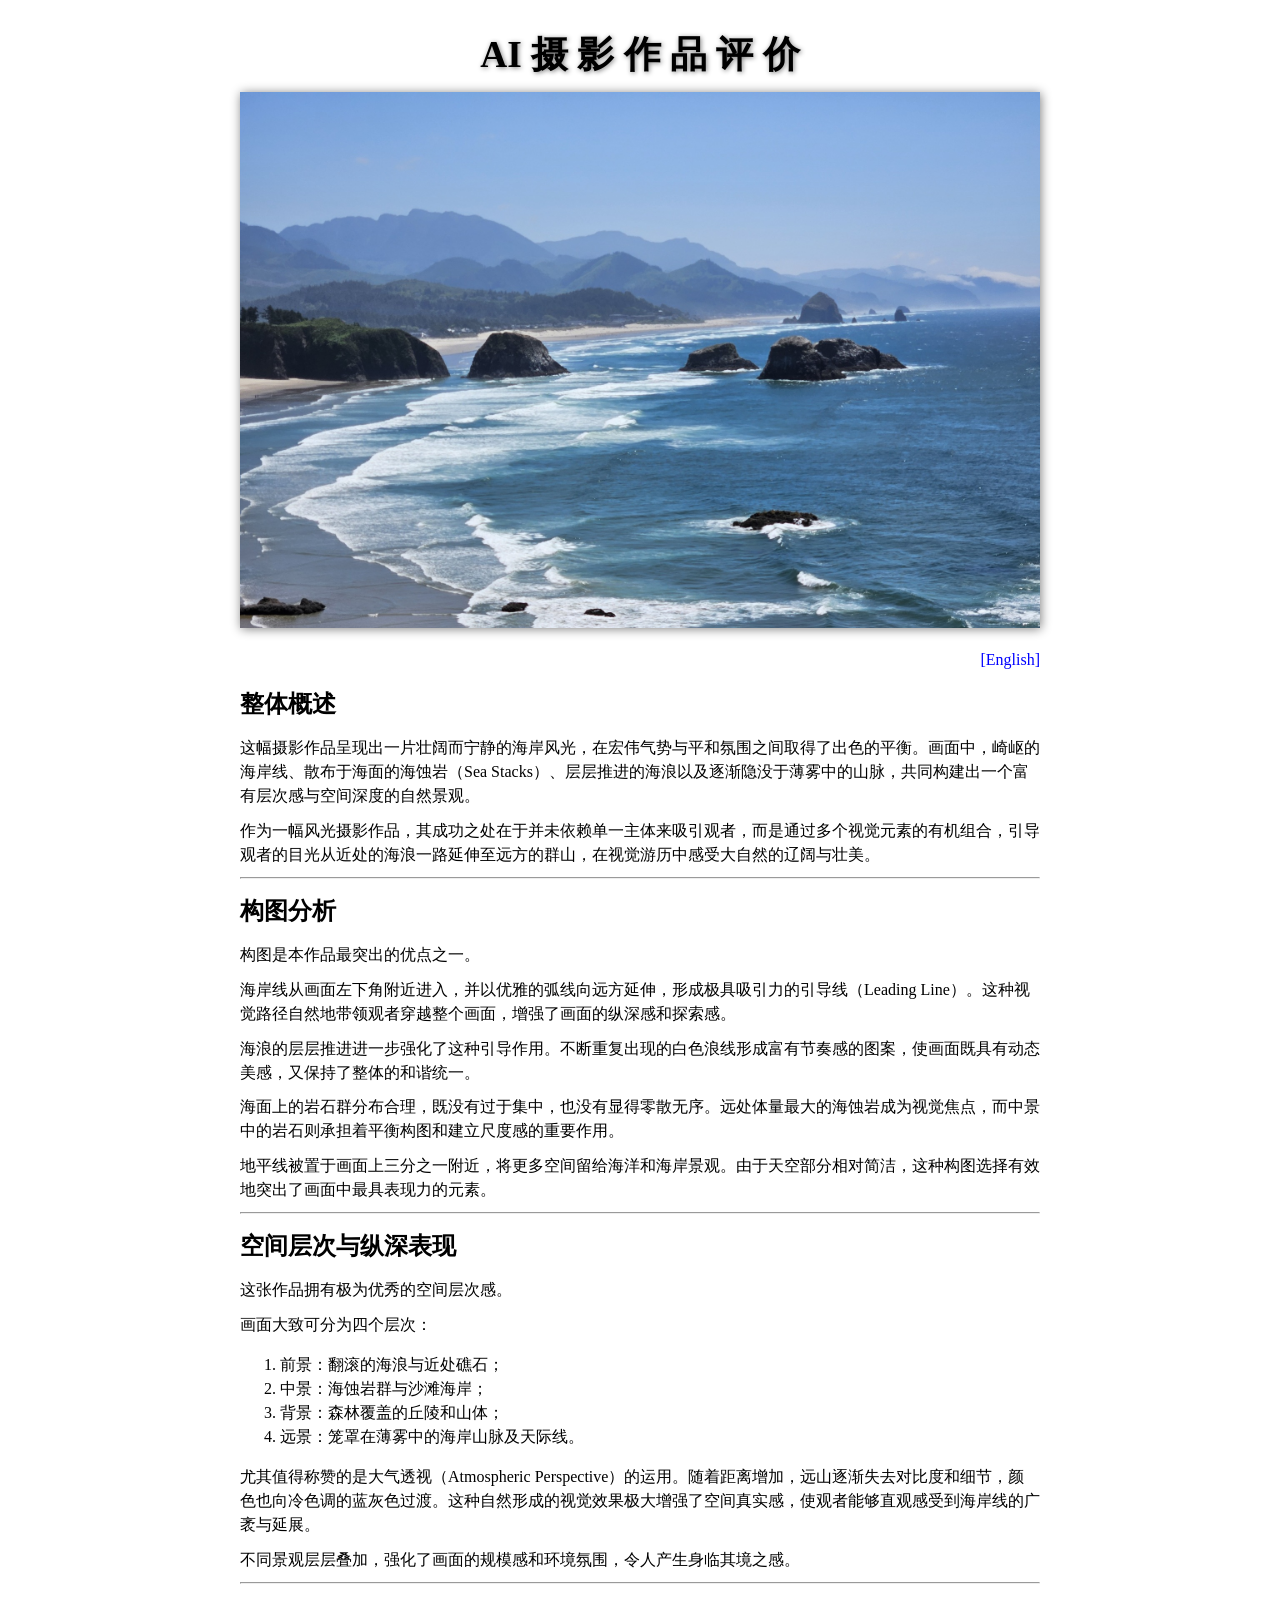
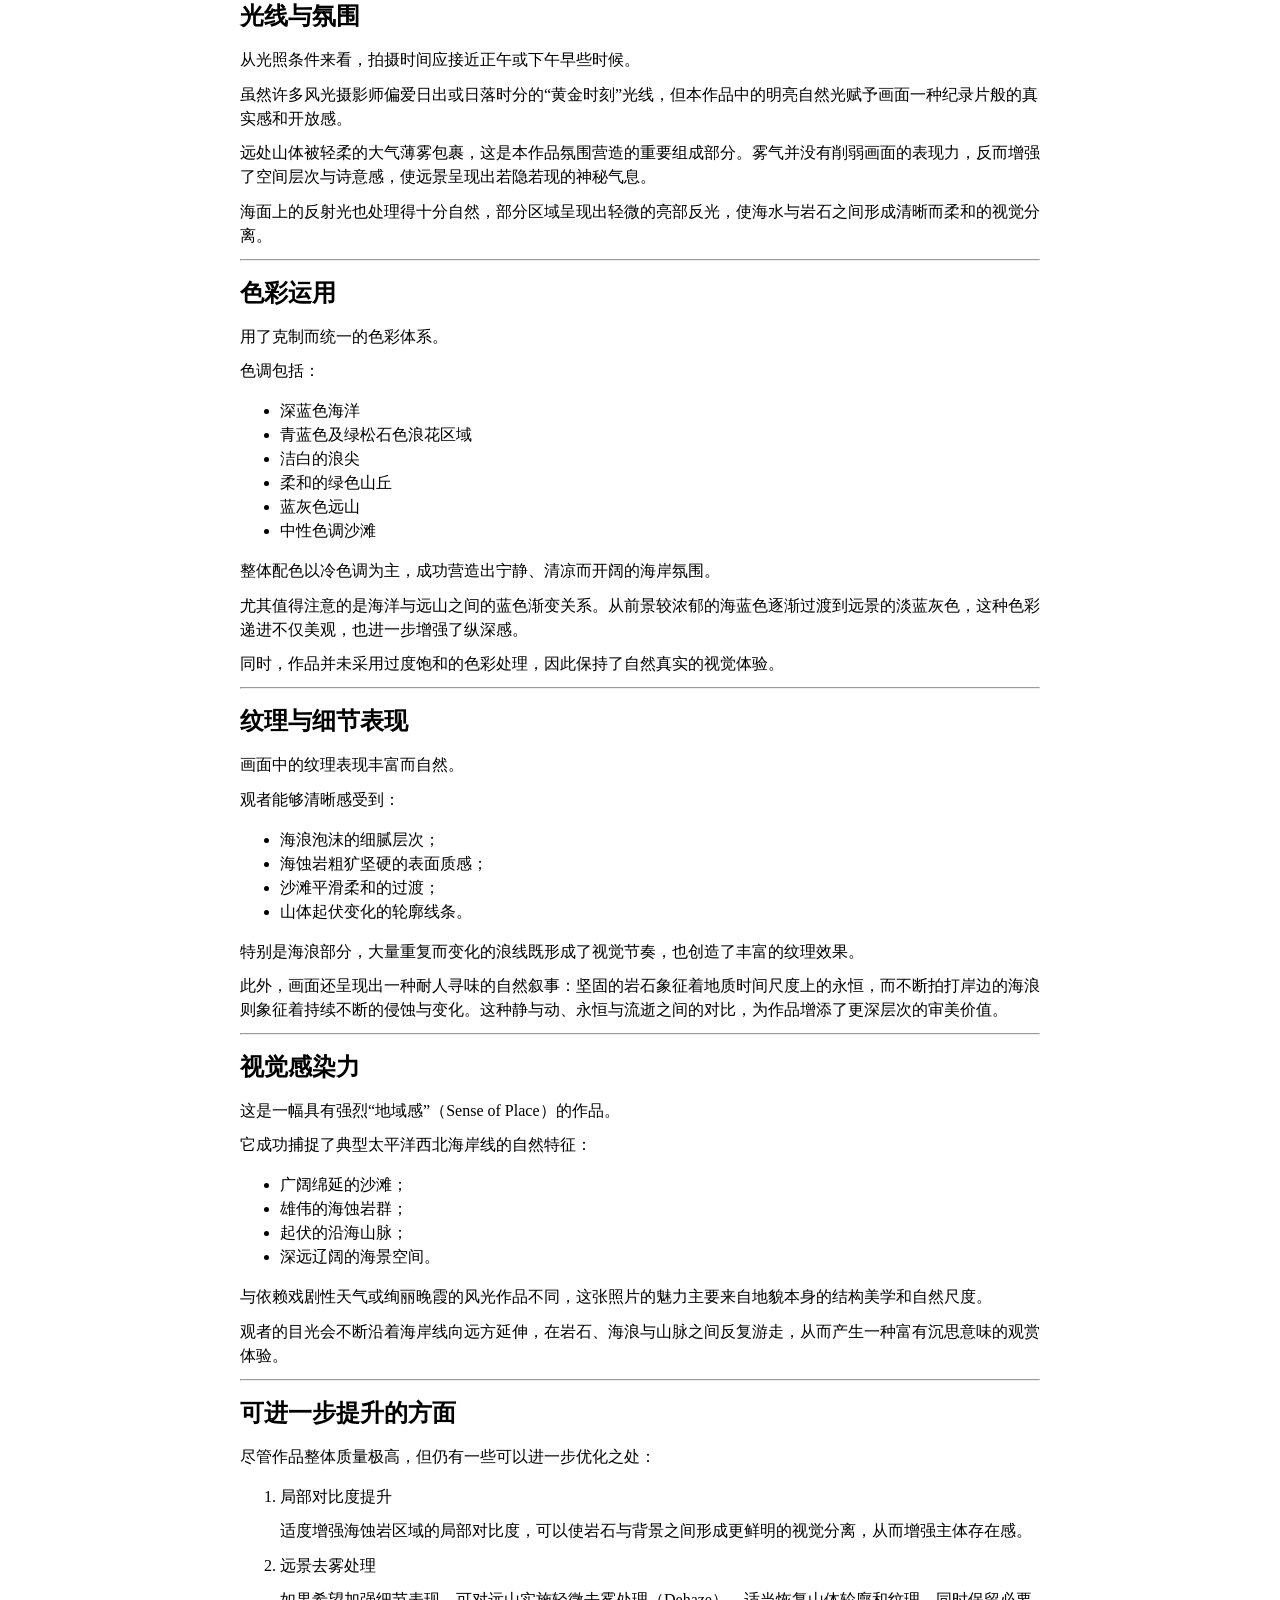
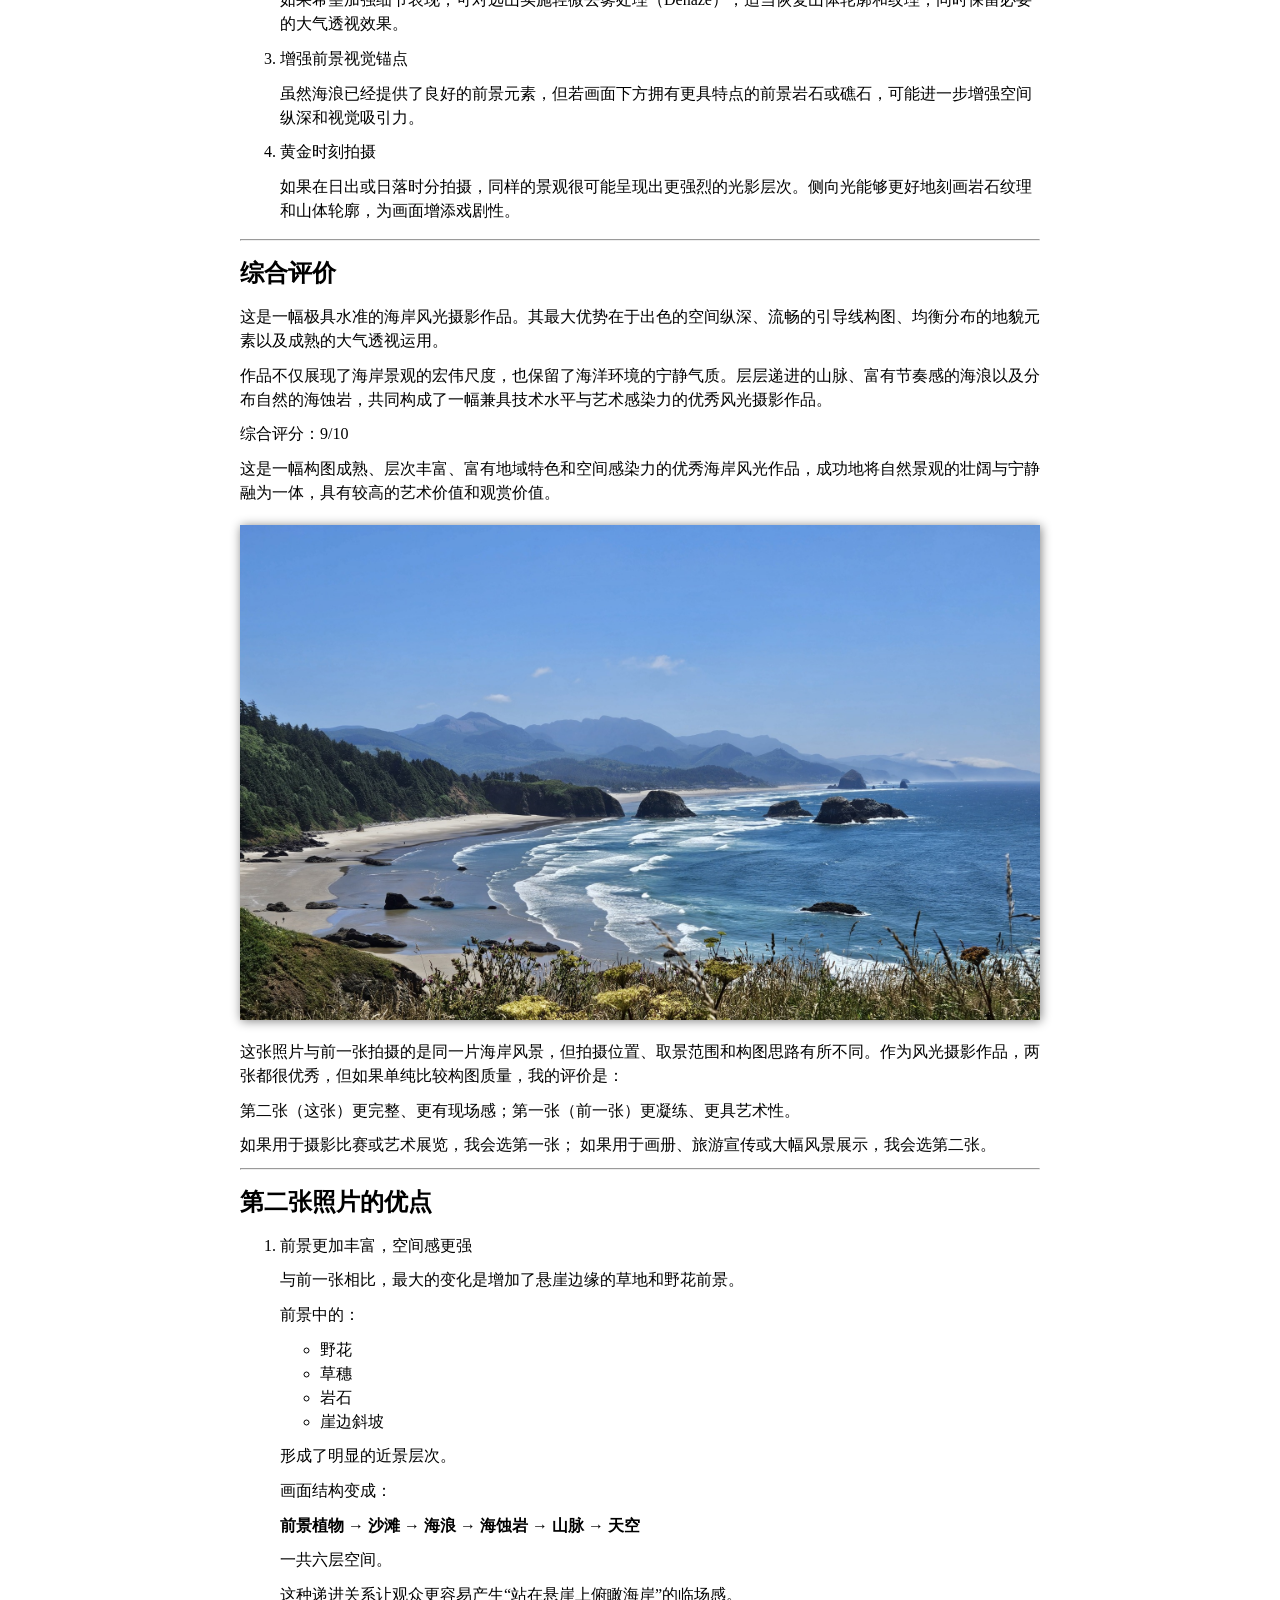
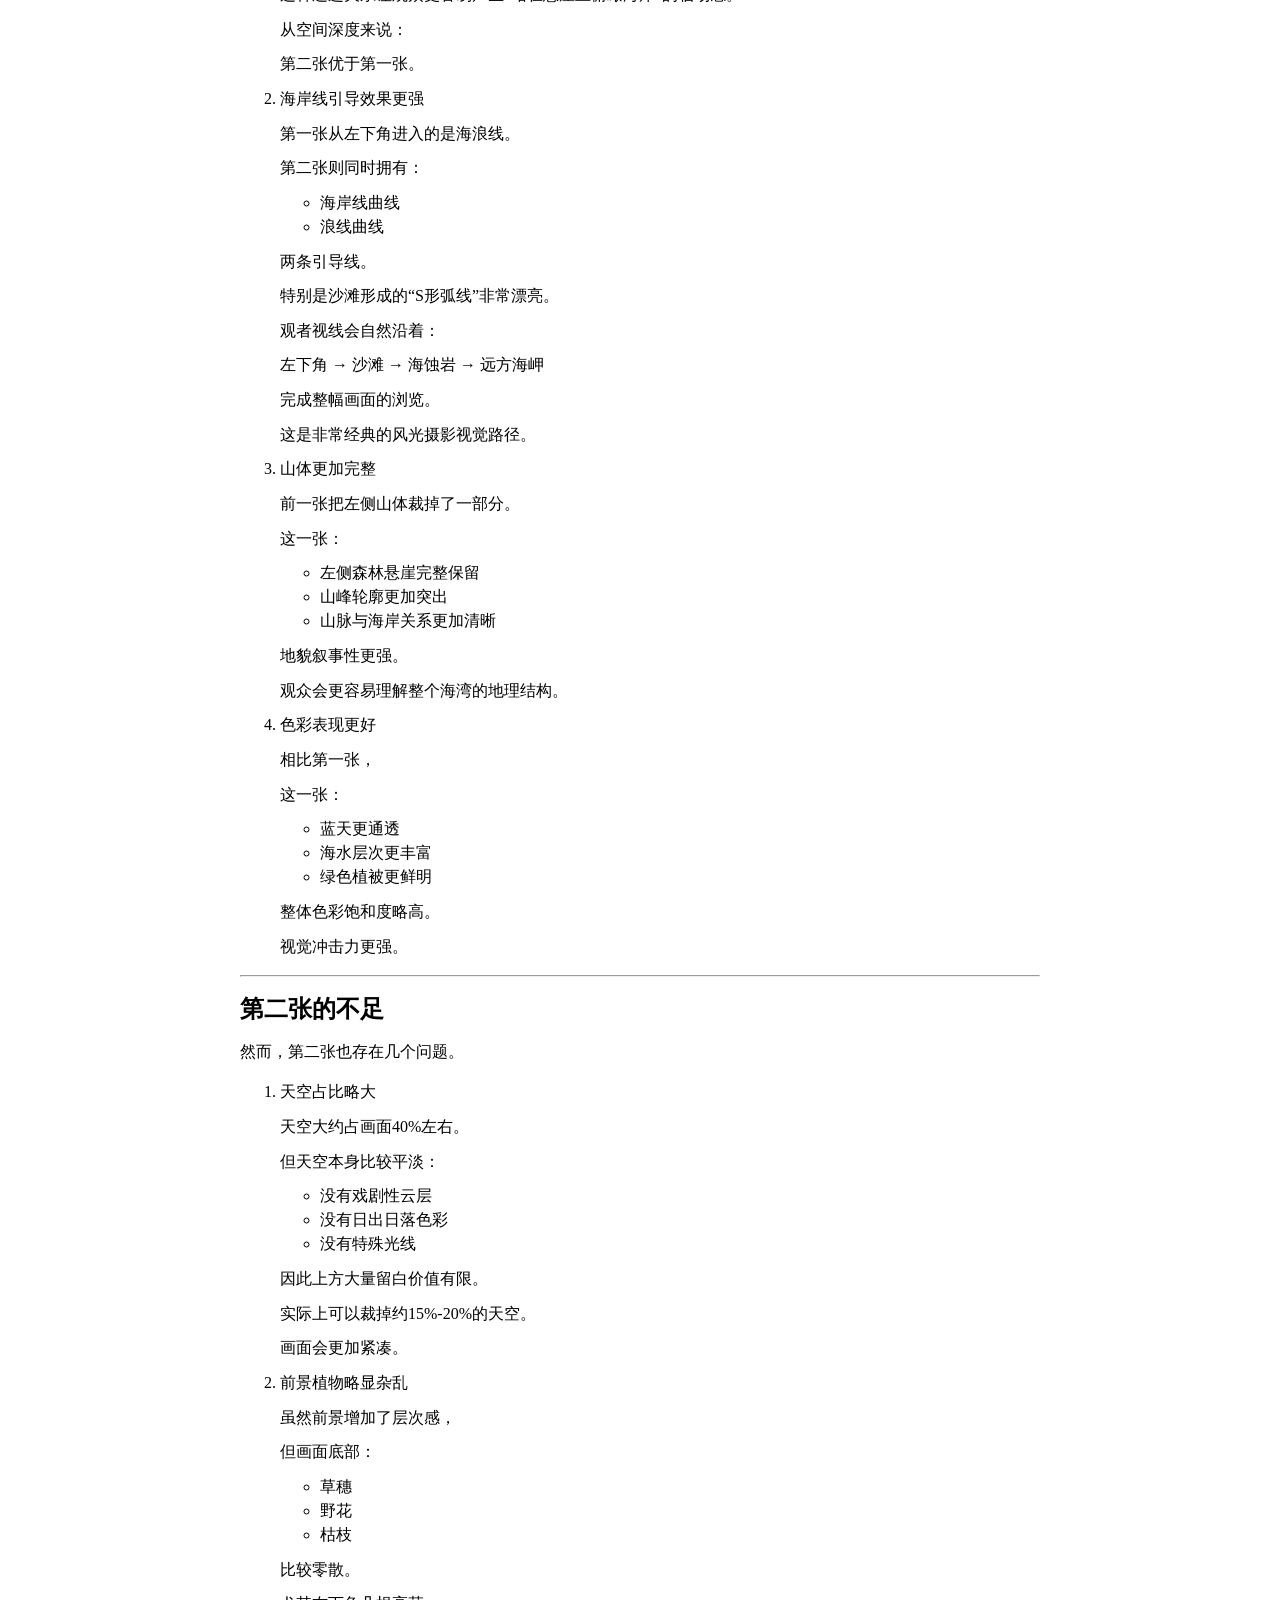
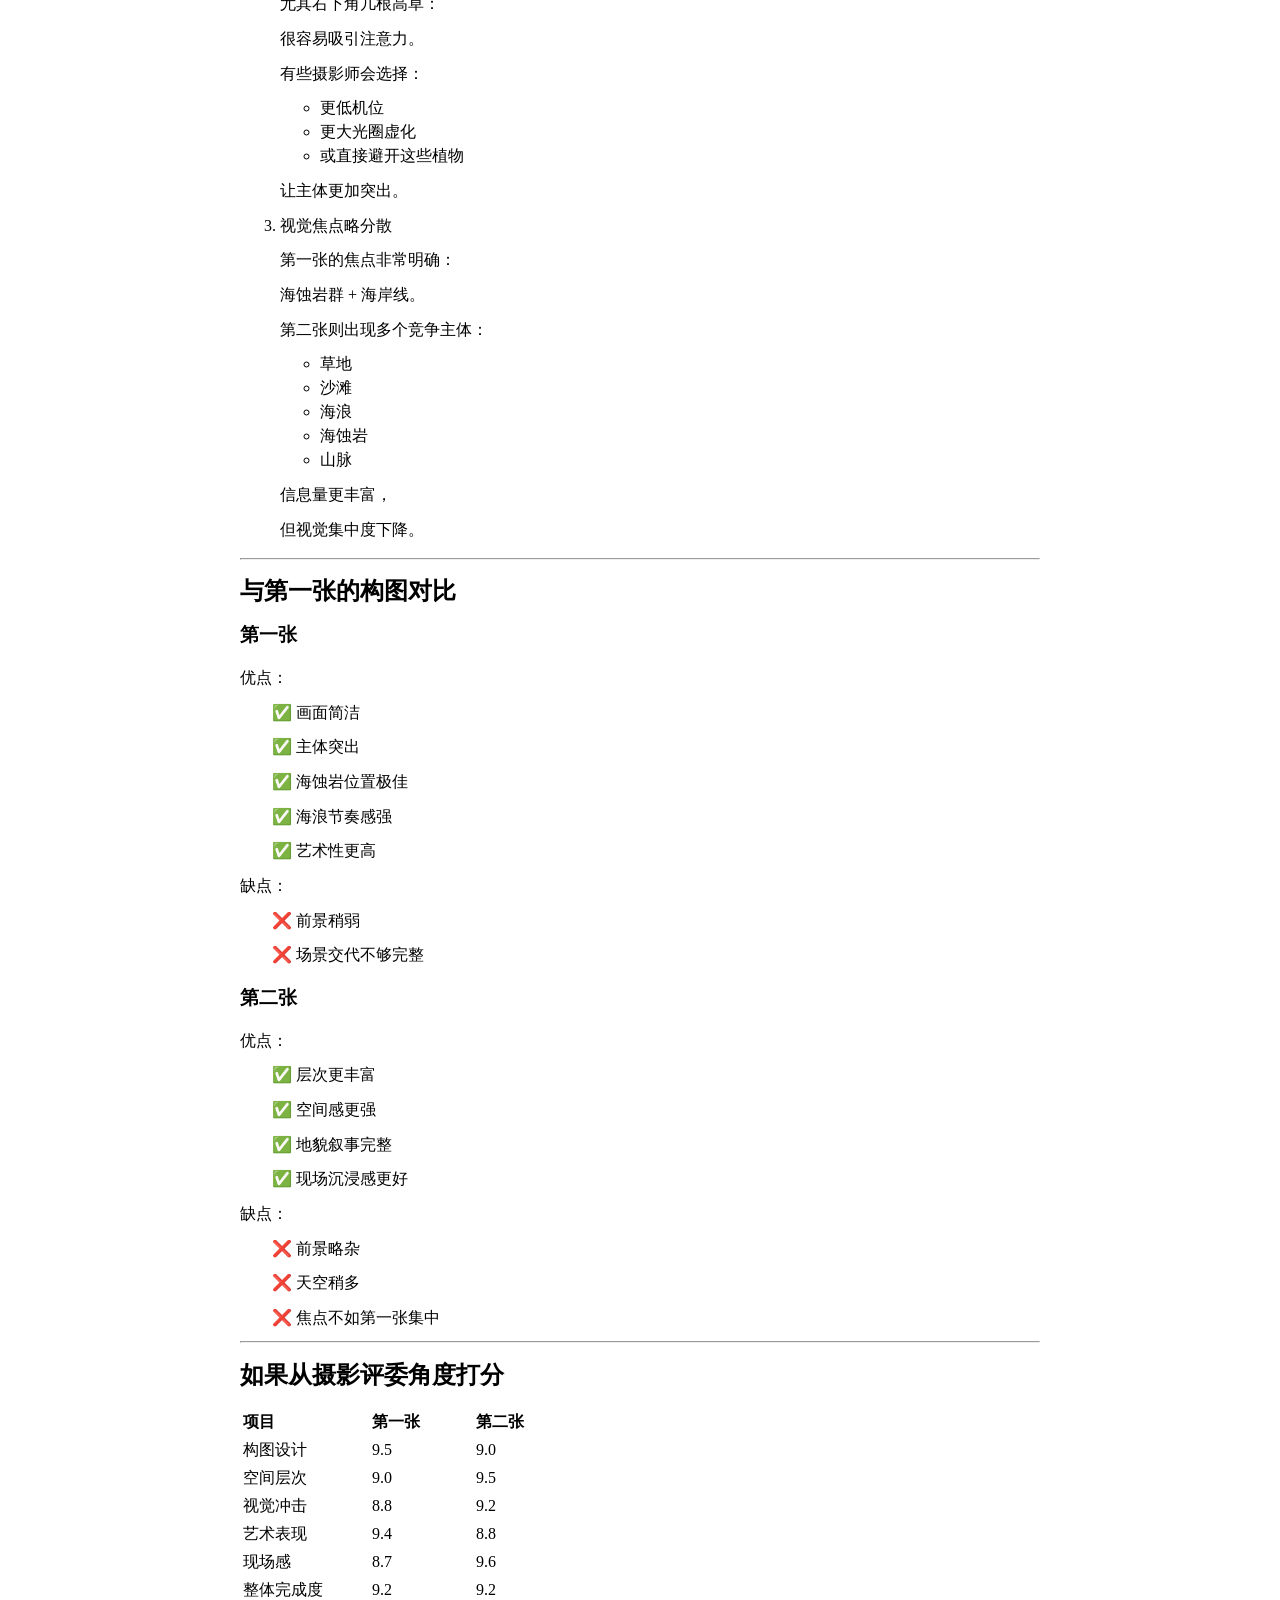
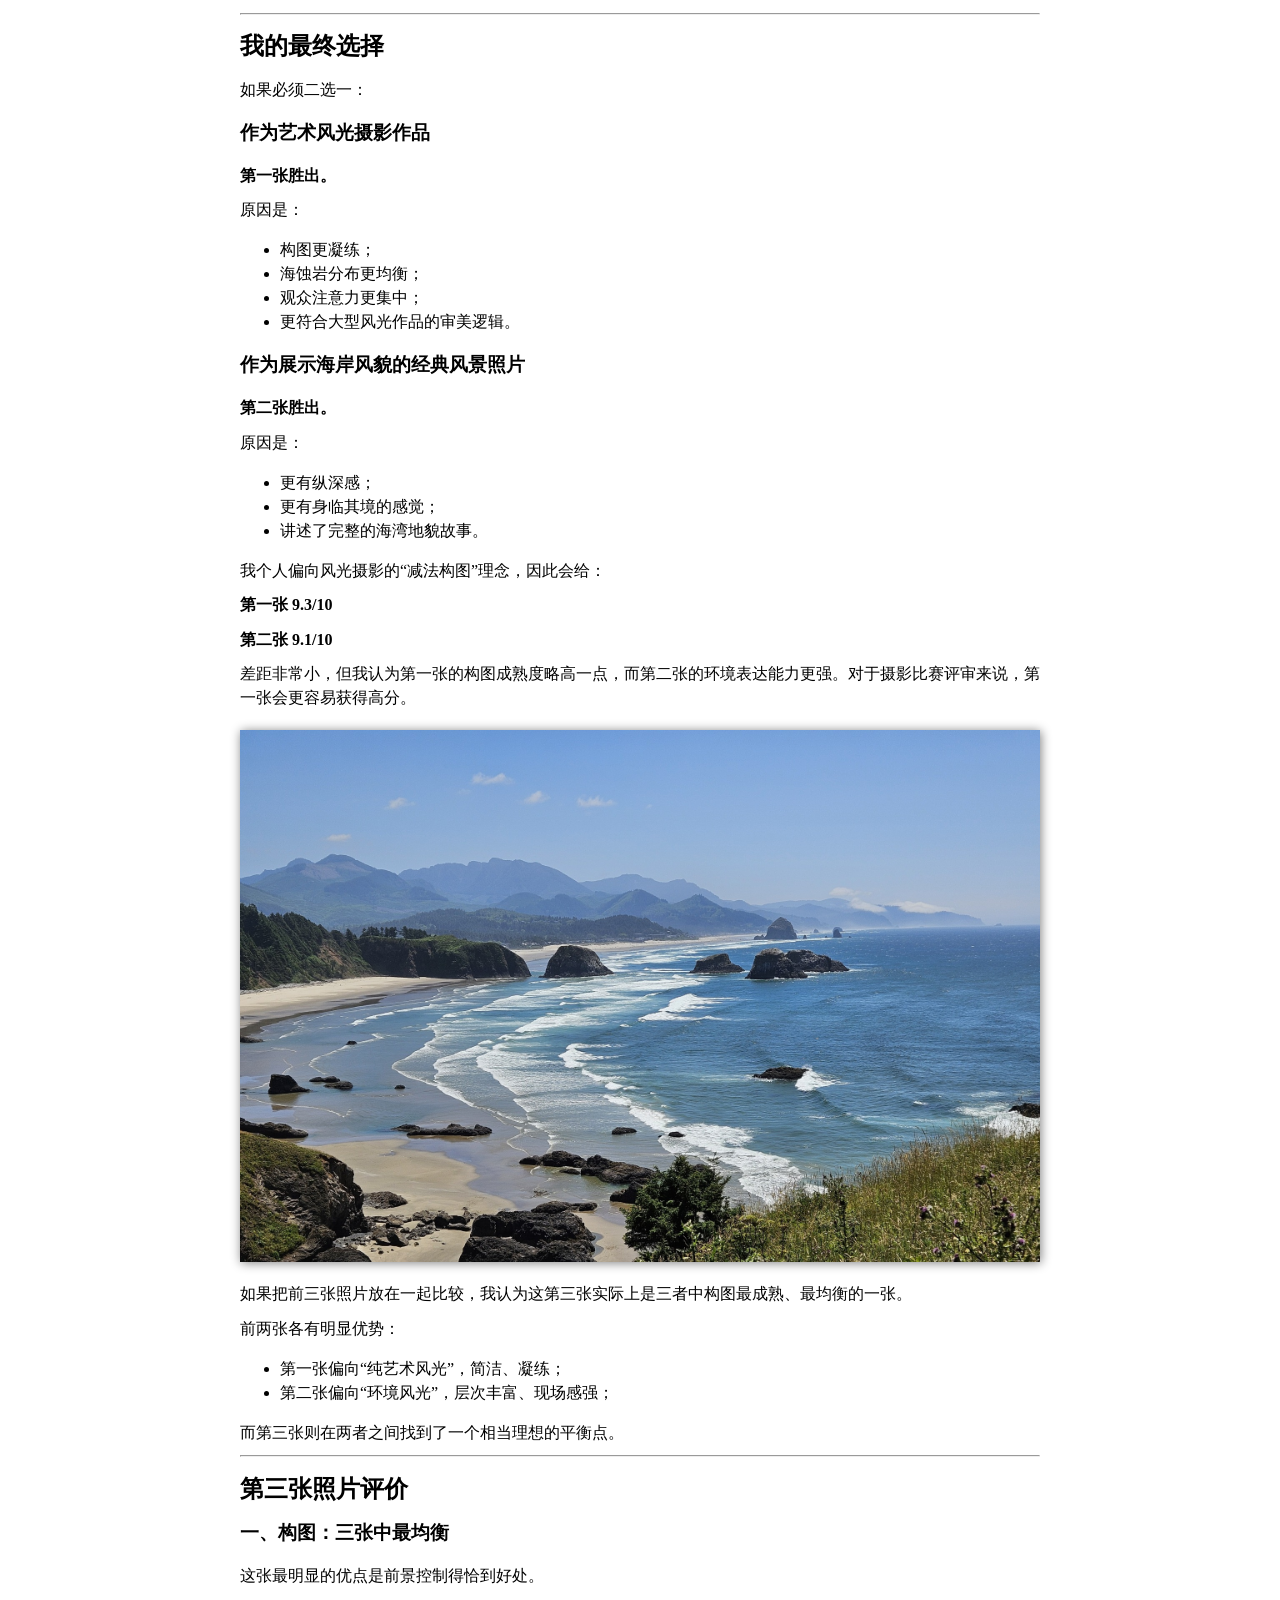
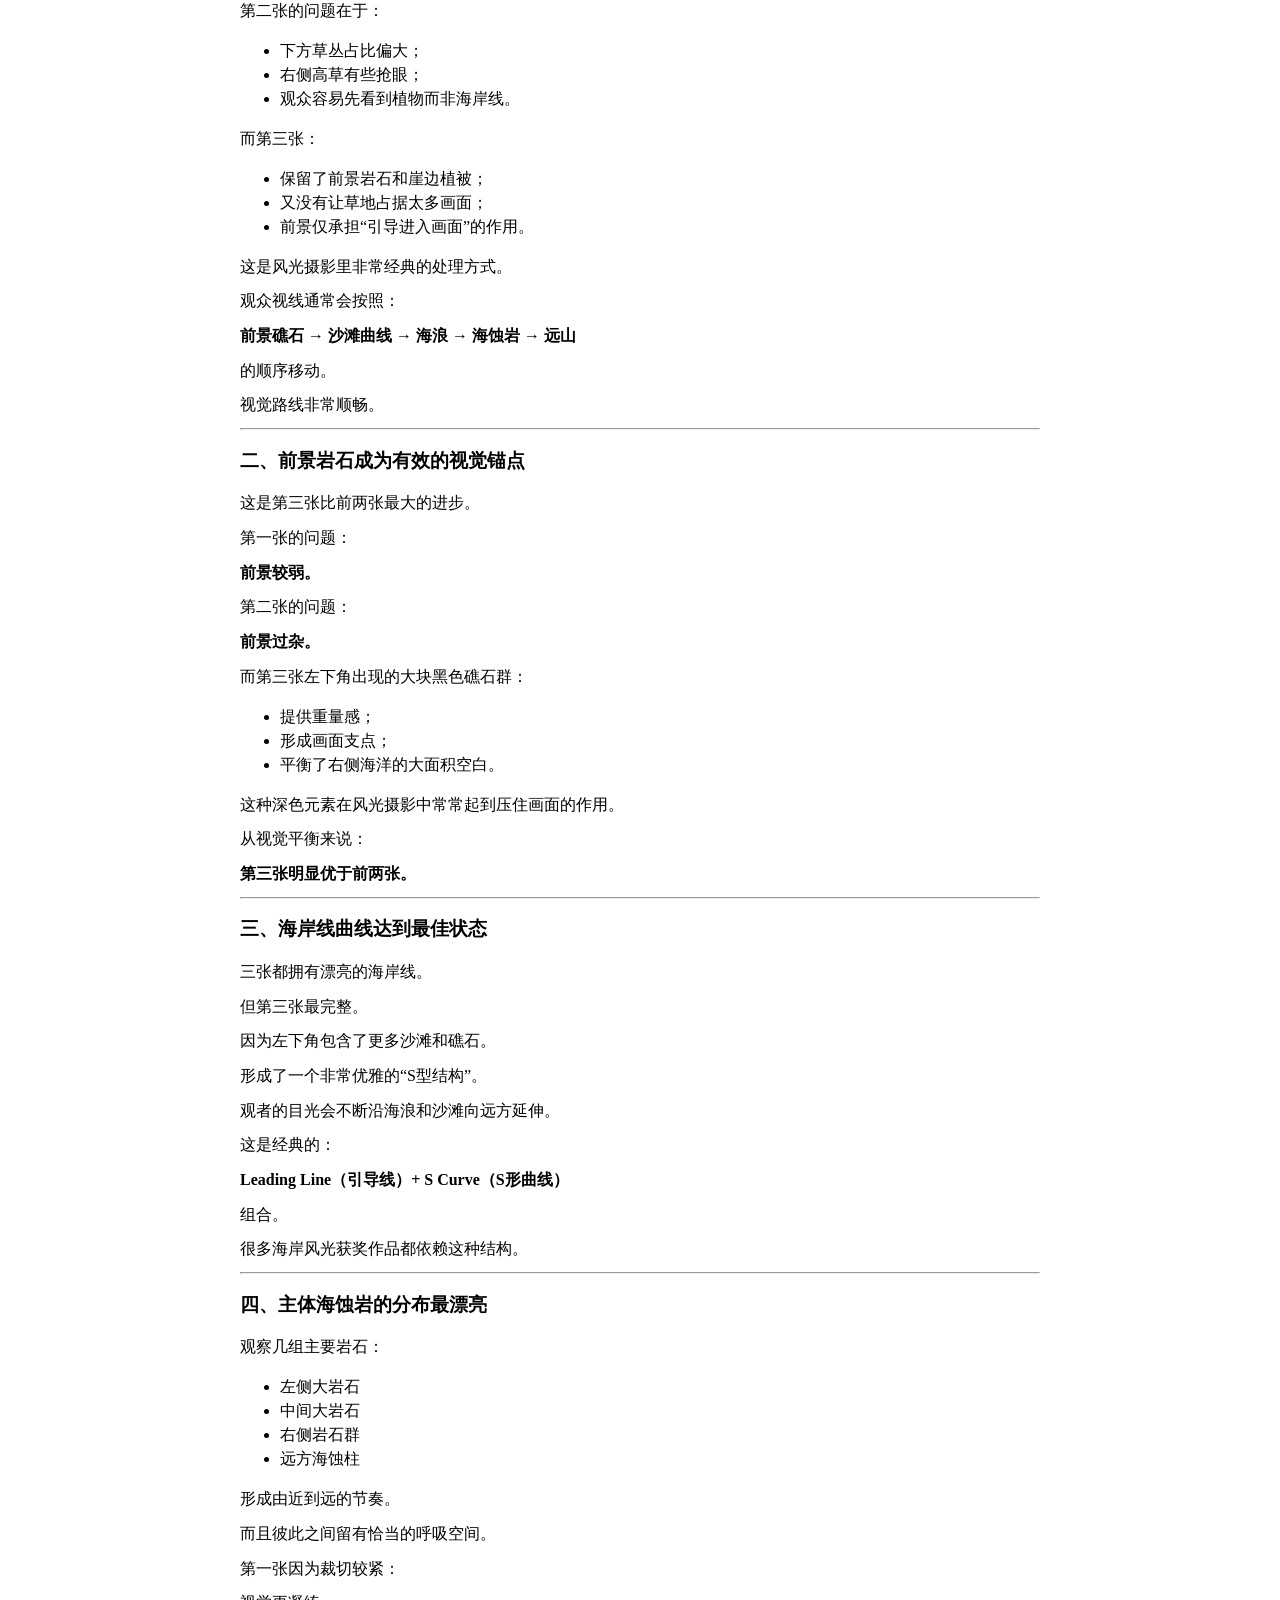
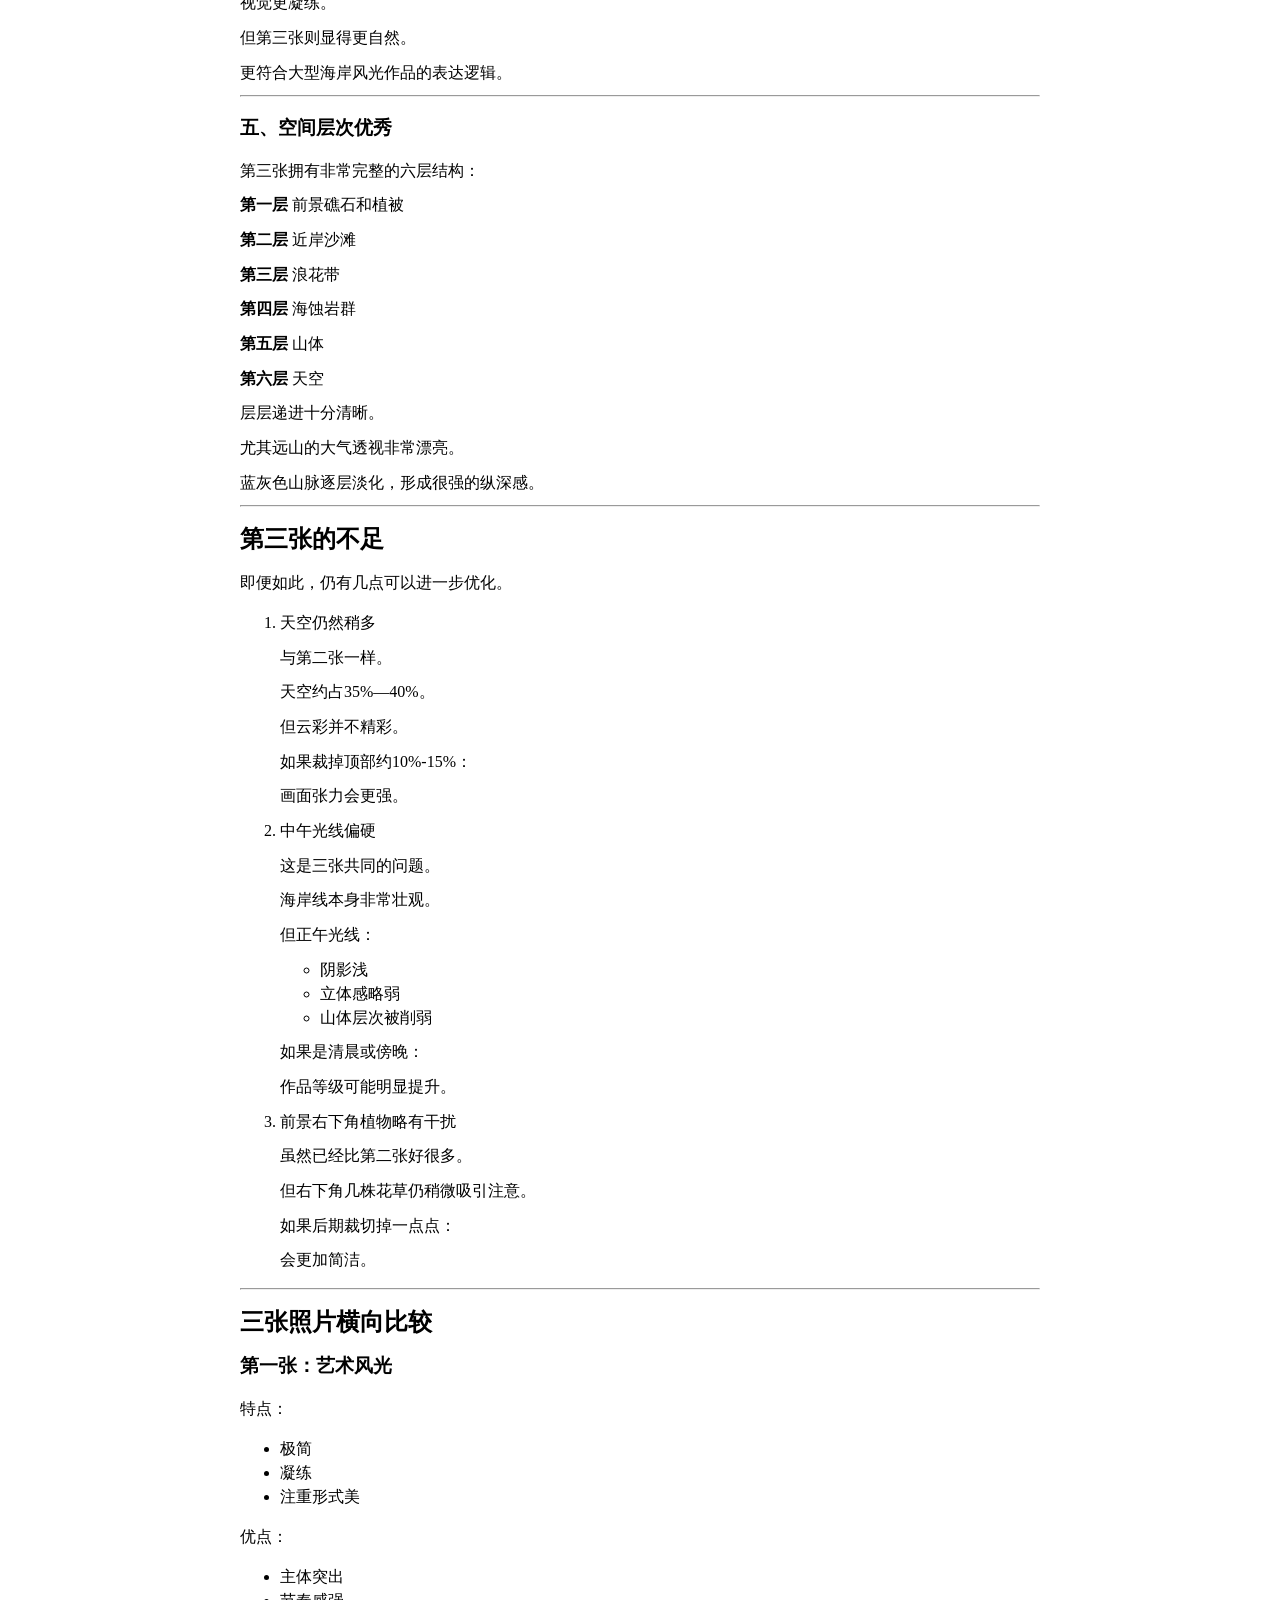
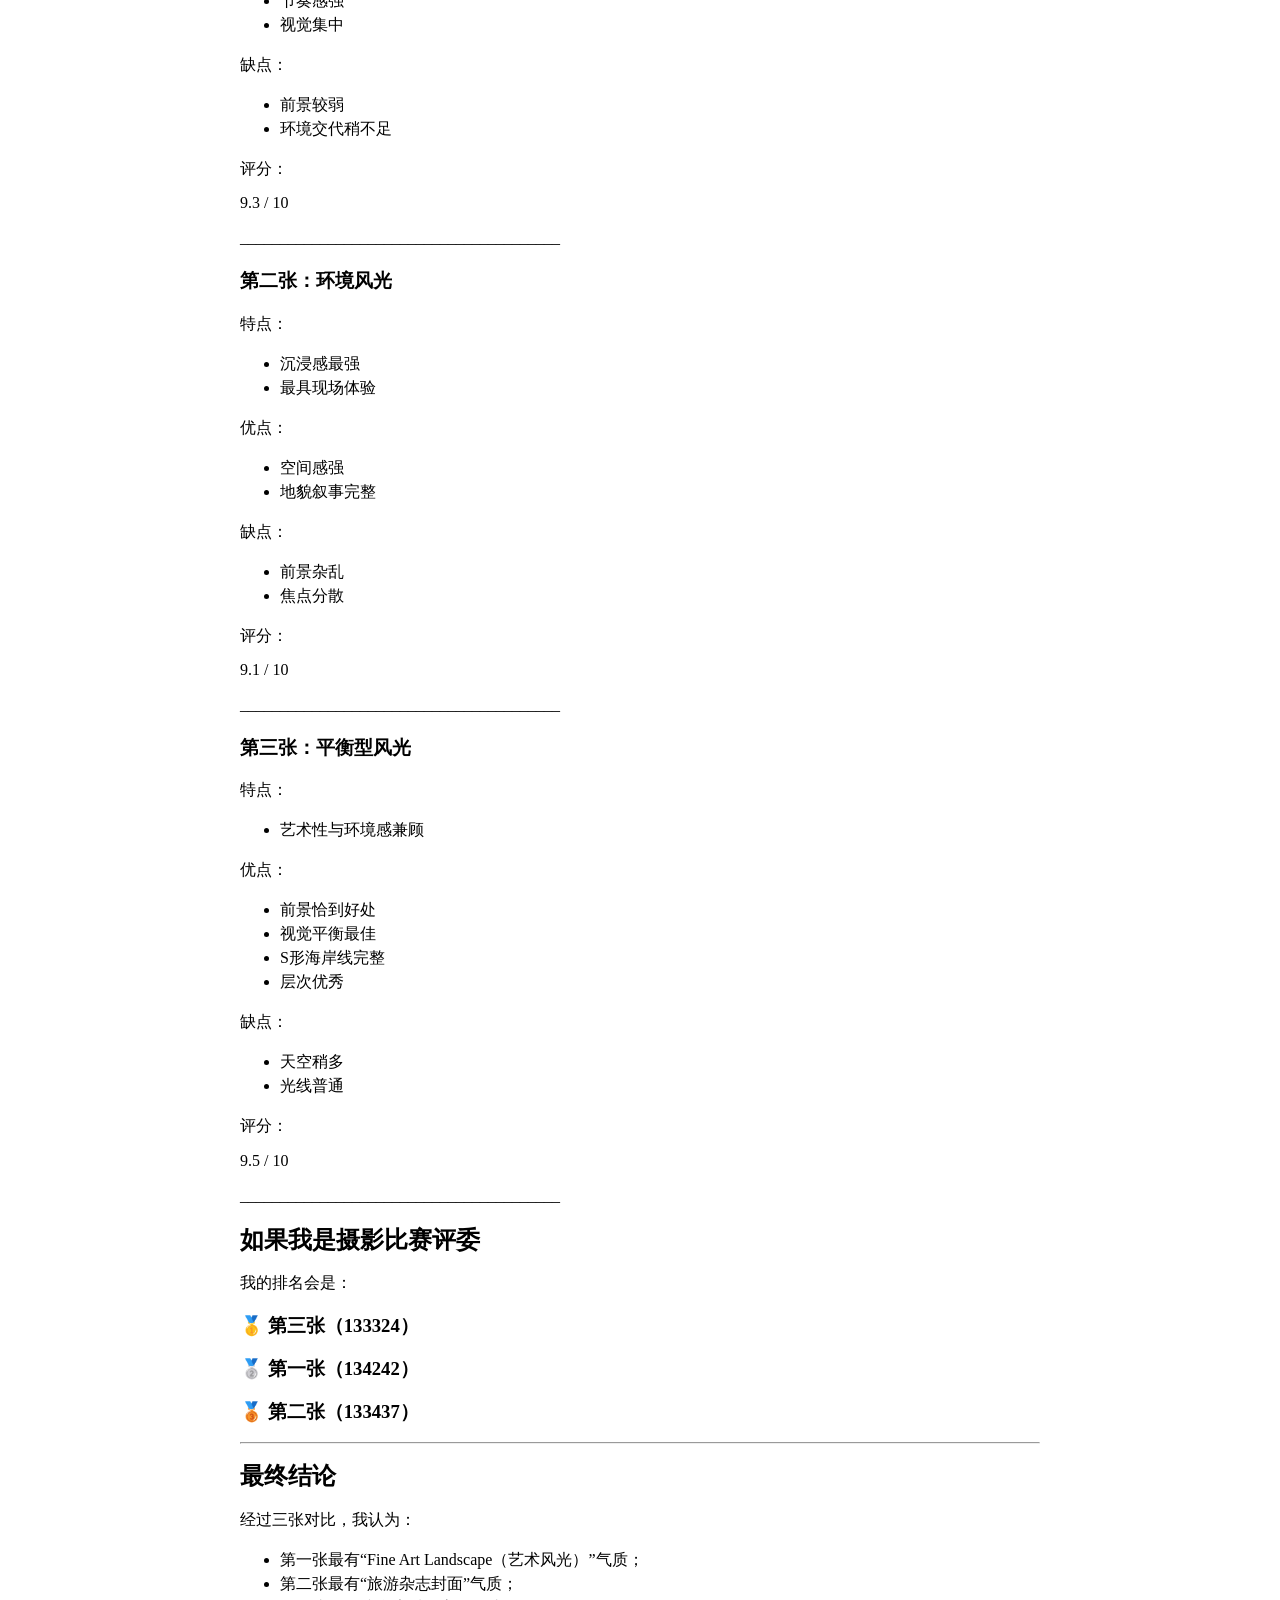
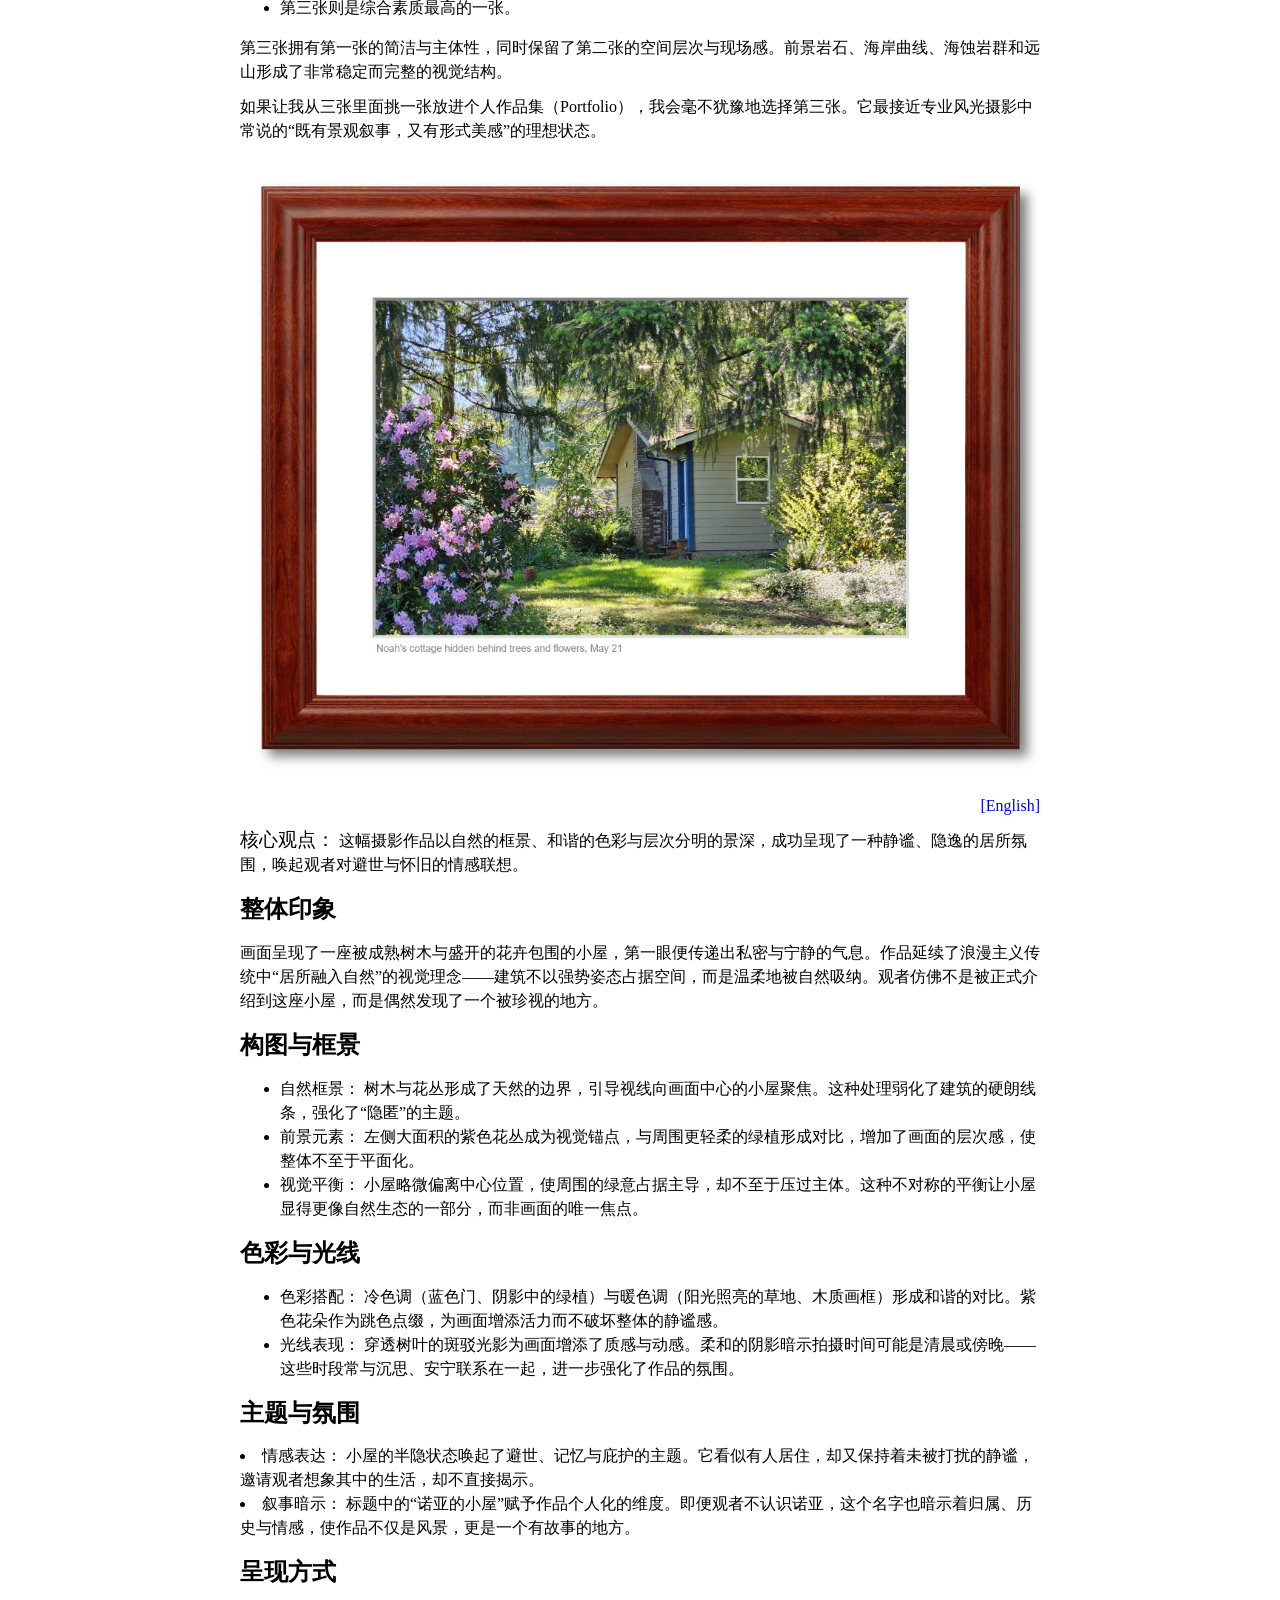
==== commit e4e566ad: "Update critique.html" ====
--- a/critique.html
+++ b/critique.html
@@ -25,7 +25,7 @@
 <body>
 <center>
 <div class="box">
-<h1 style="font:simhei; font-size:28pt; text-align:center; text-shadow:1px 1px 5px #808080;">AI 摄 影 作 品 赏 析</h1>
+<h1 style="font:simhei; font-size:28pt; text-align:center; text-shadow:1px 1px 5px #808080;">AI 摄 影 作 品 评 价</h1>
 <img src="pictures/orbeaches/20260705_134242.jpg">
 
 <div id="cr01ch" style="position:relative; width:800px; display:block;">
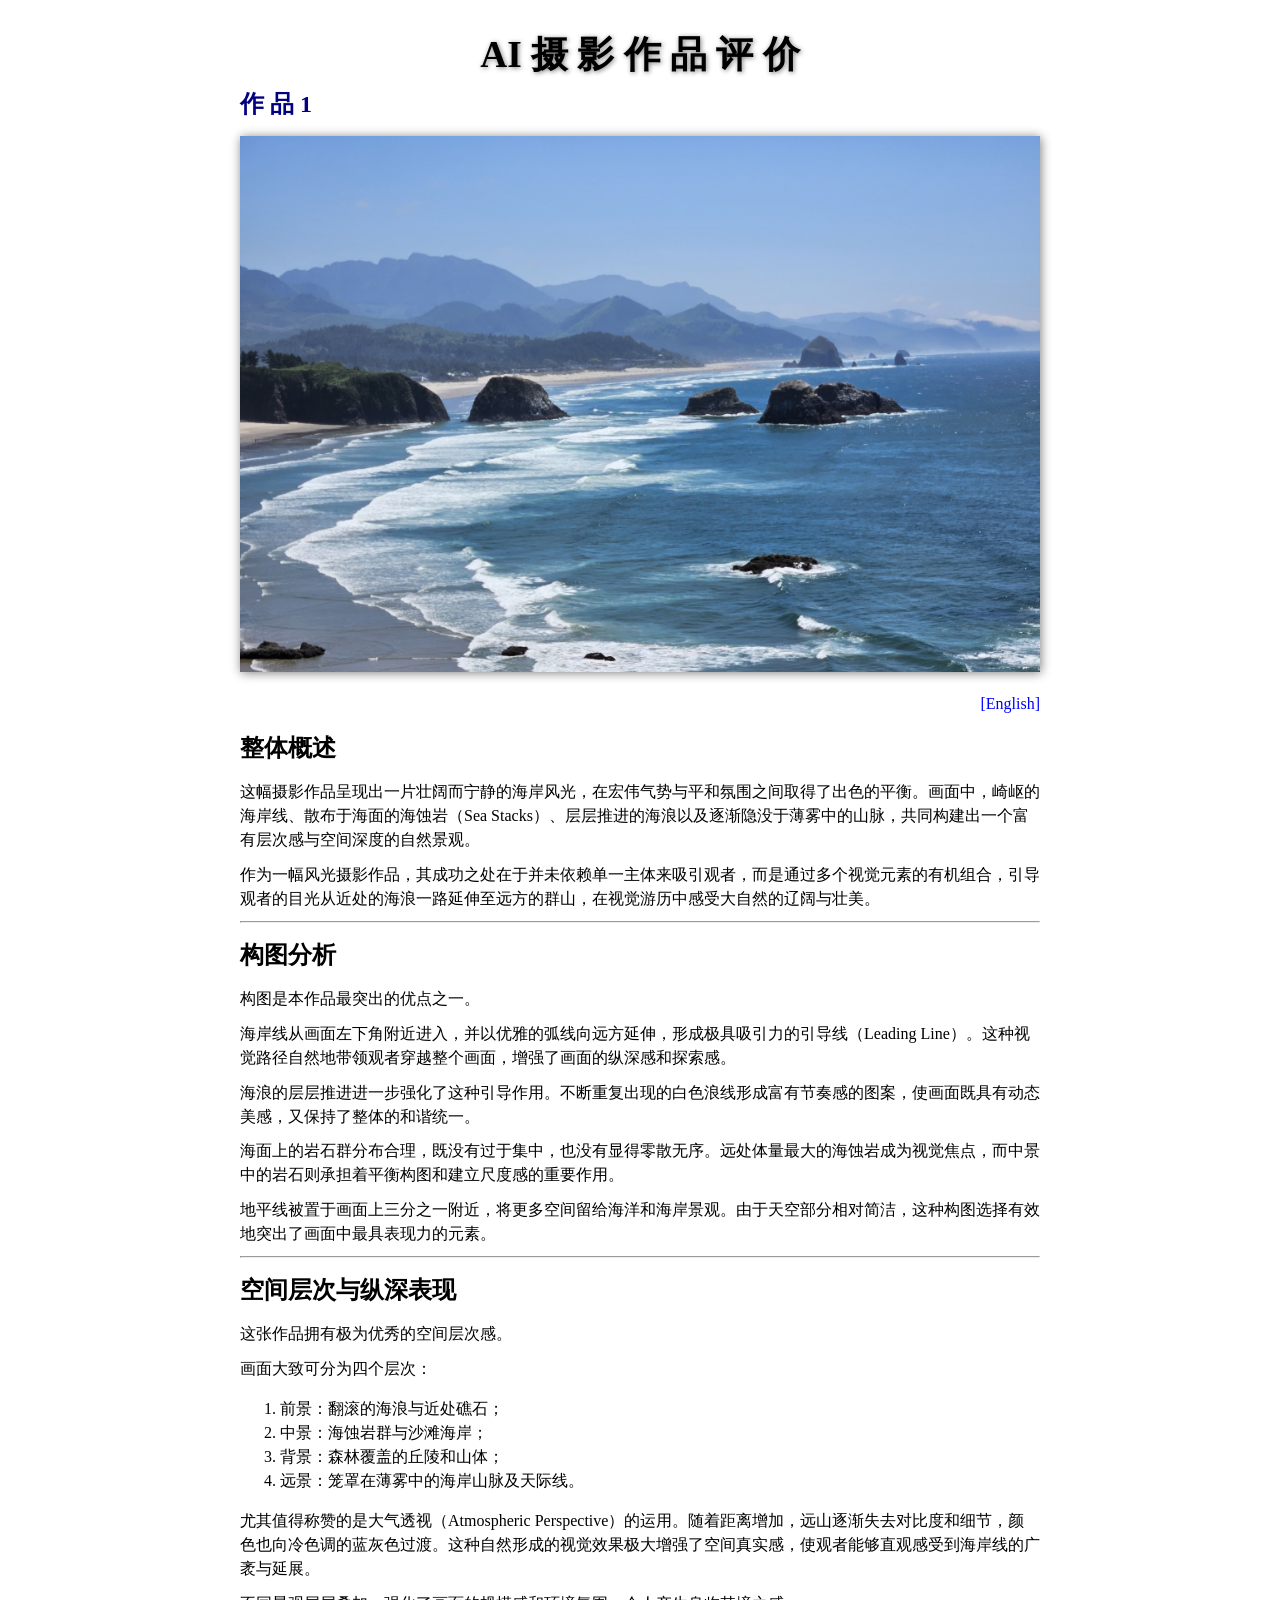
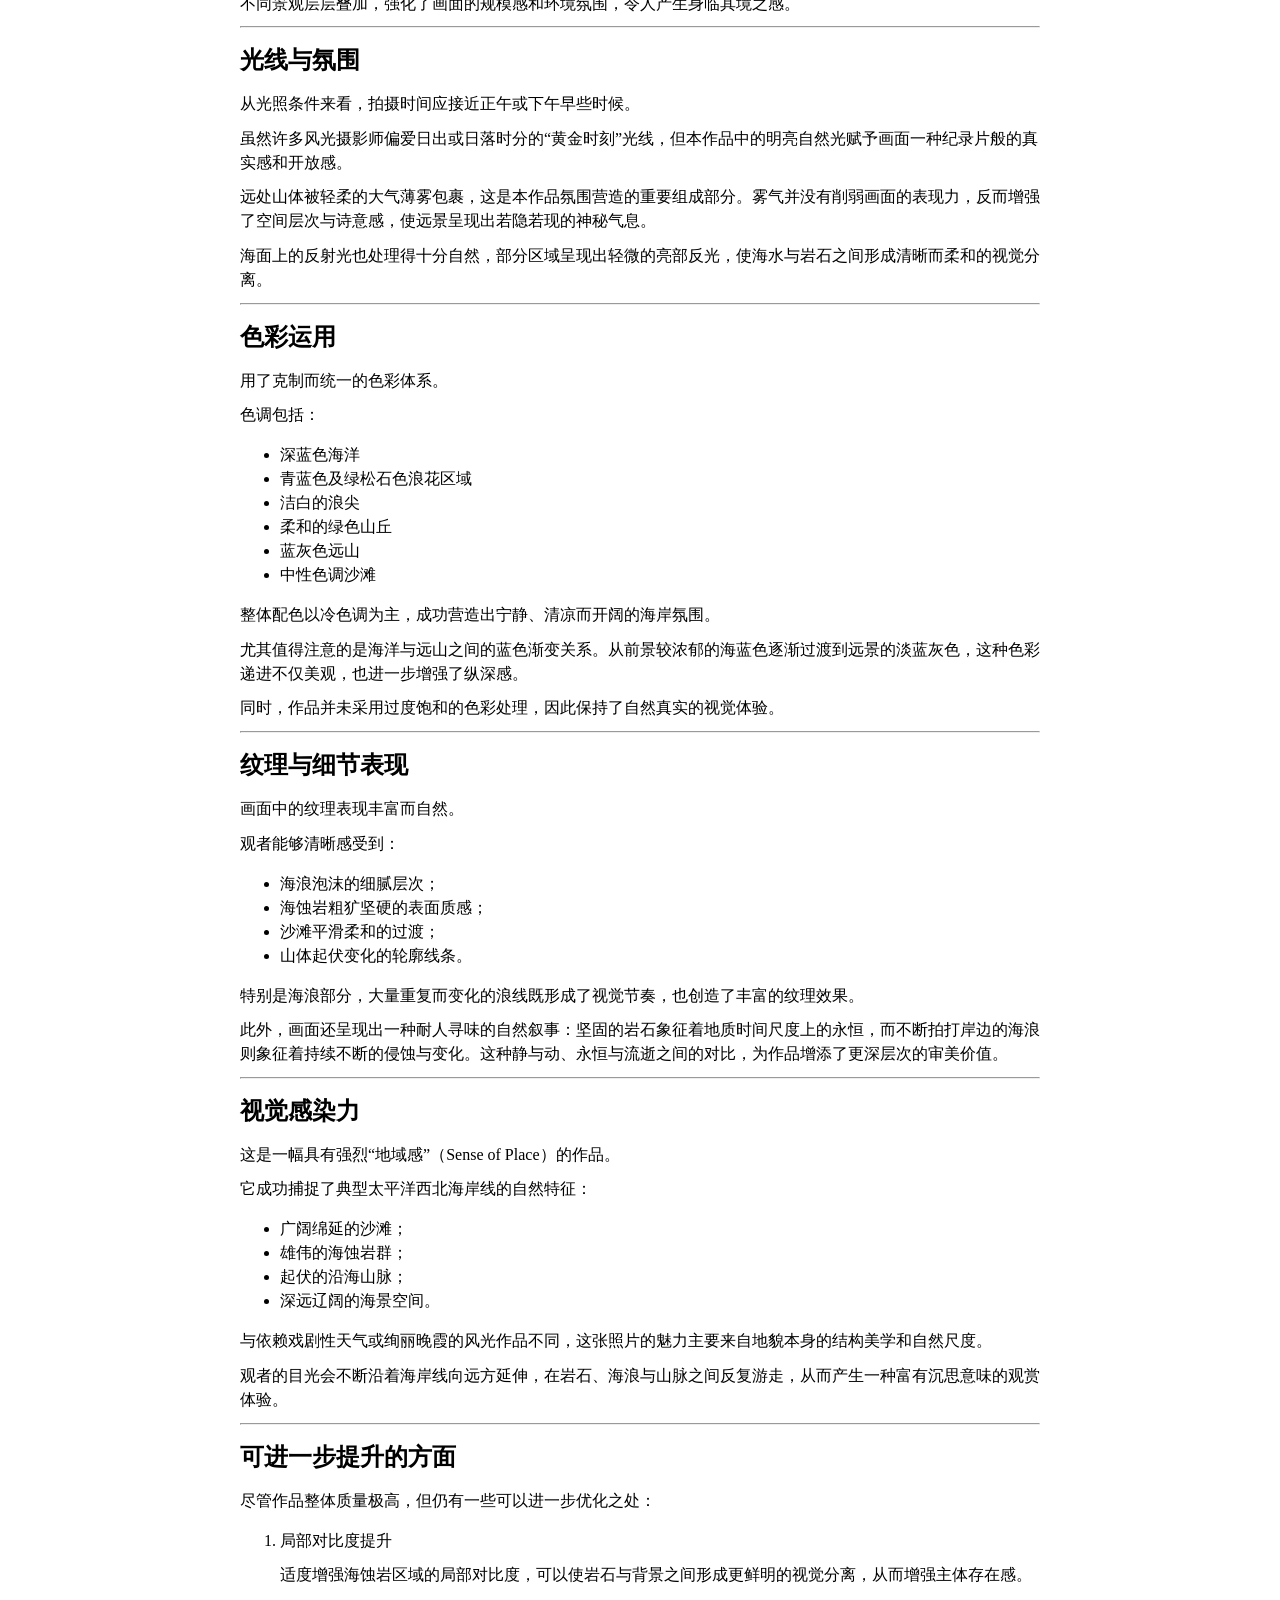
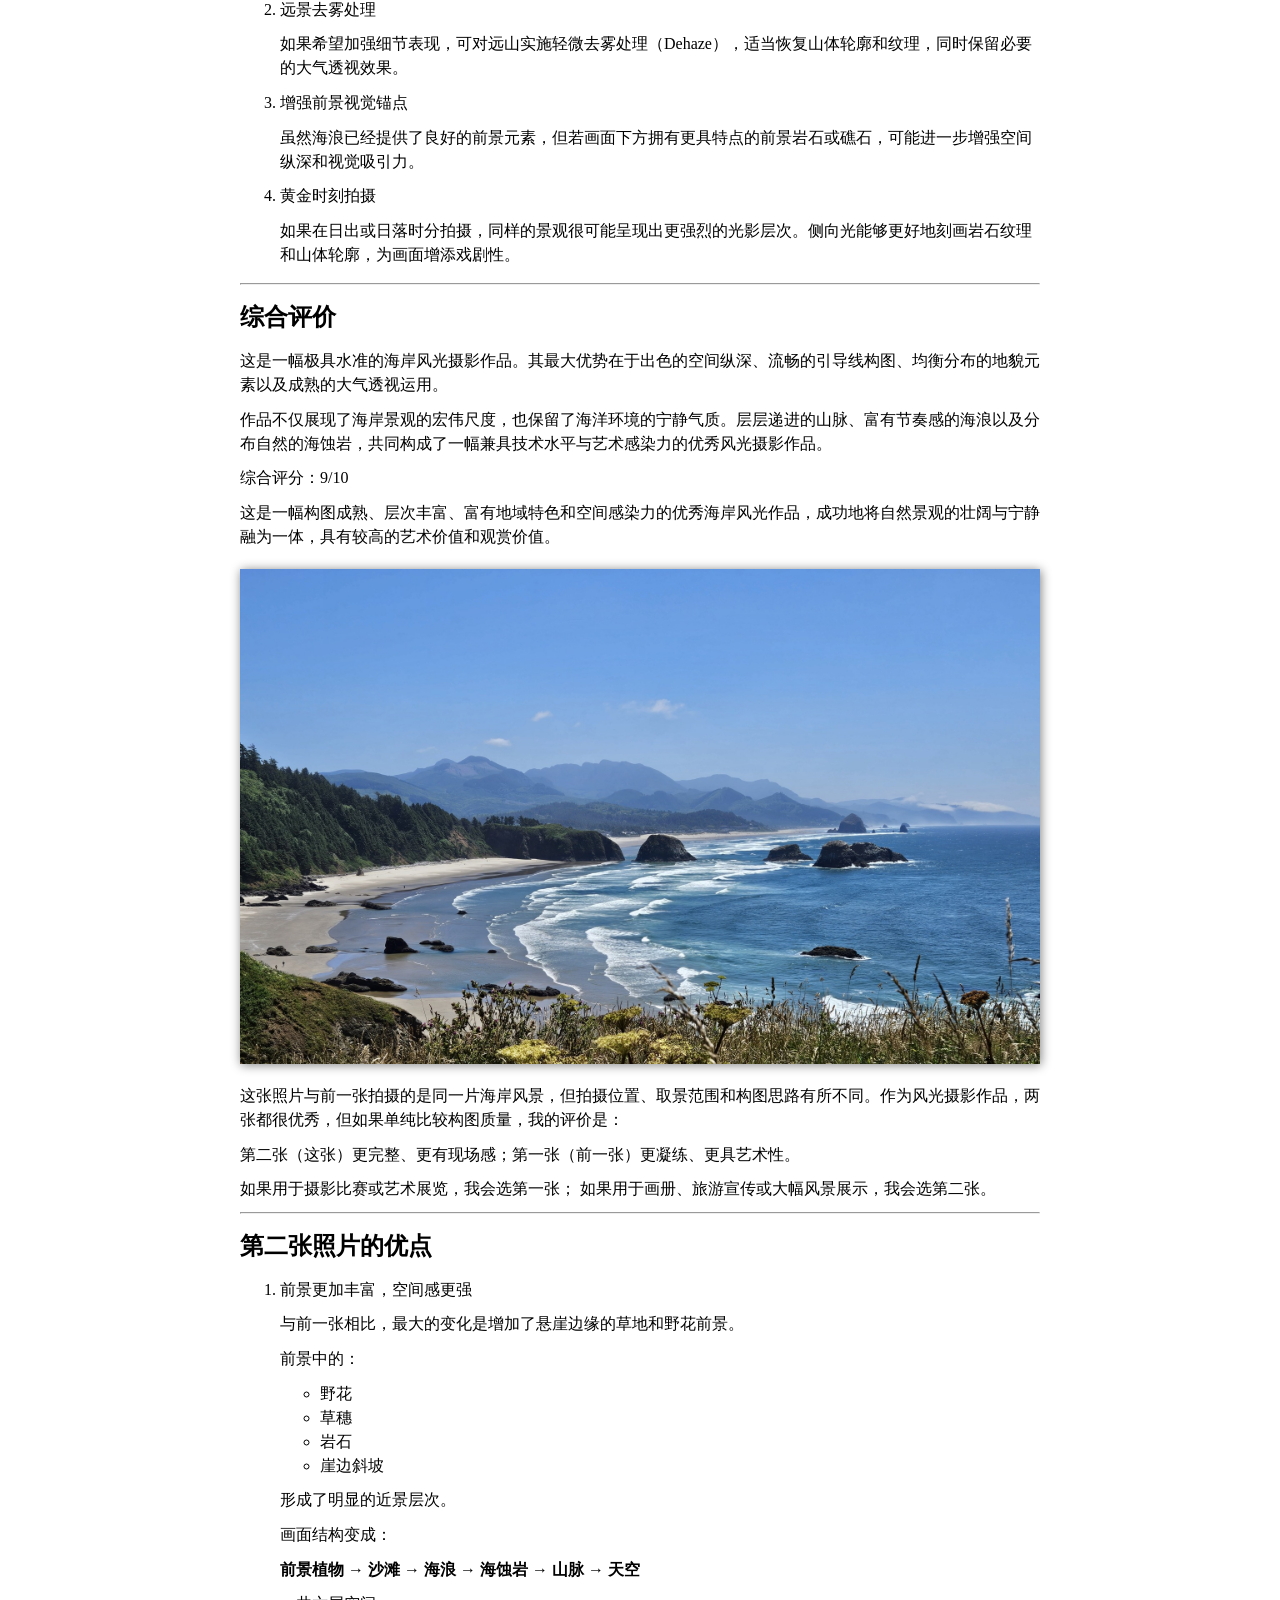
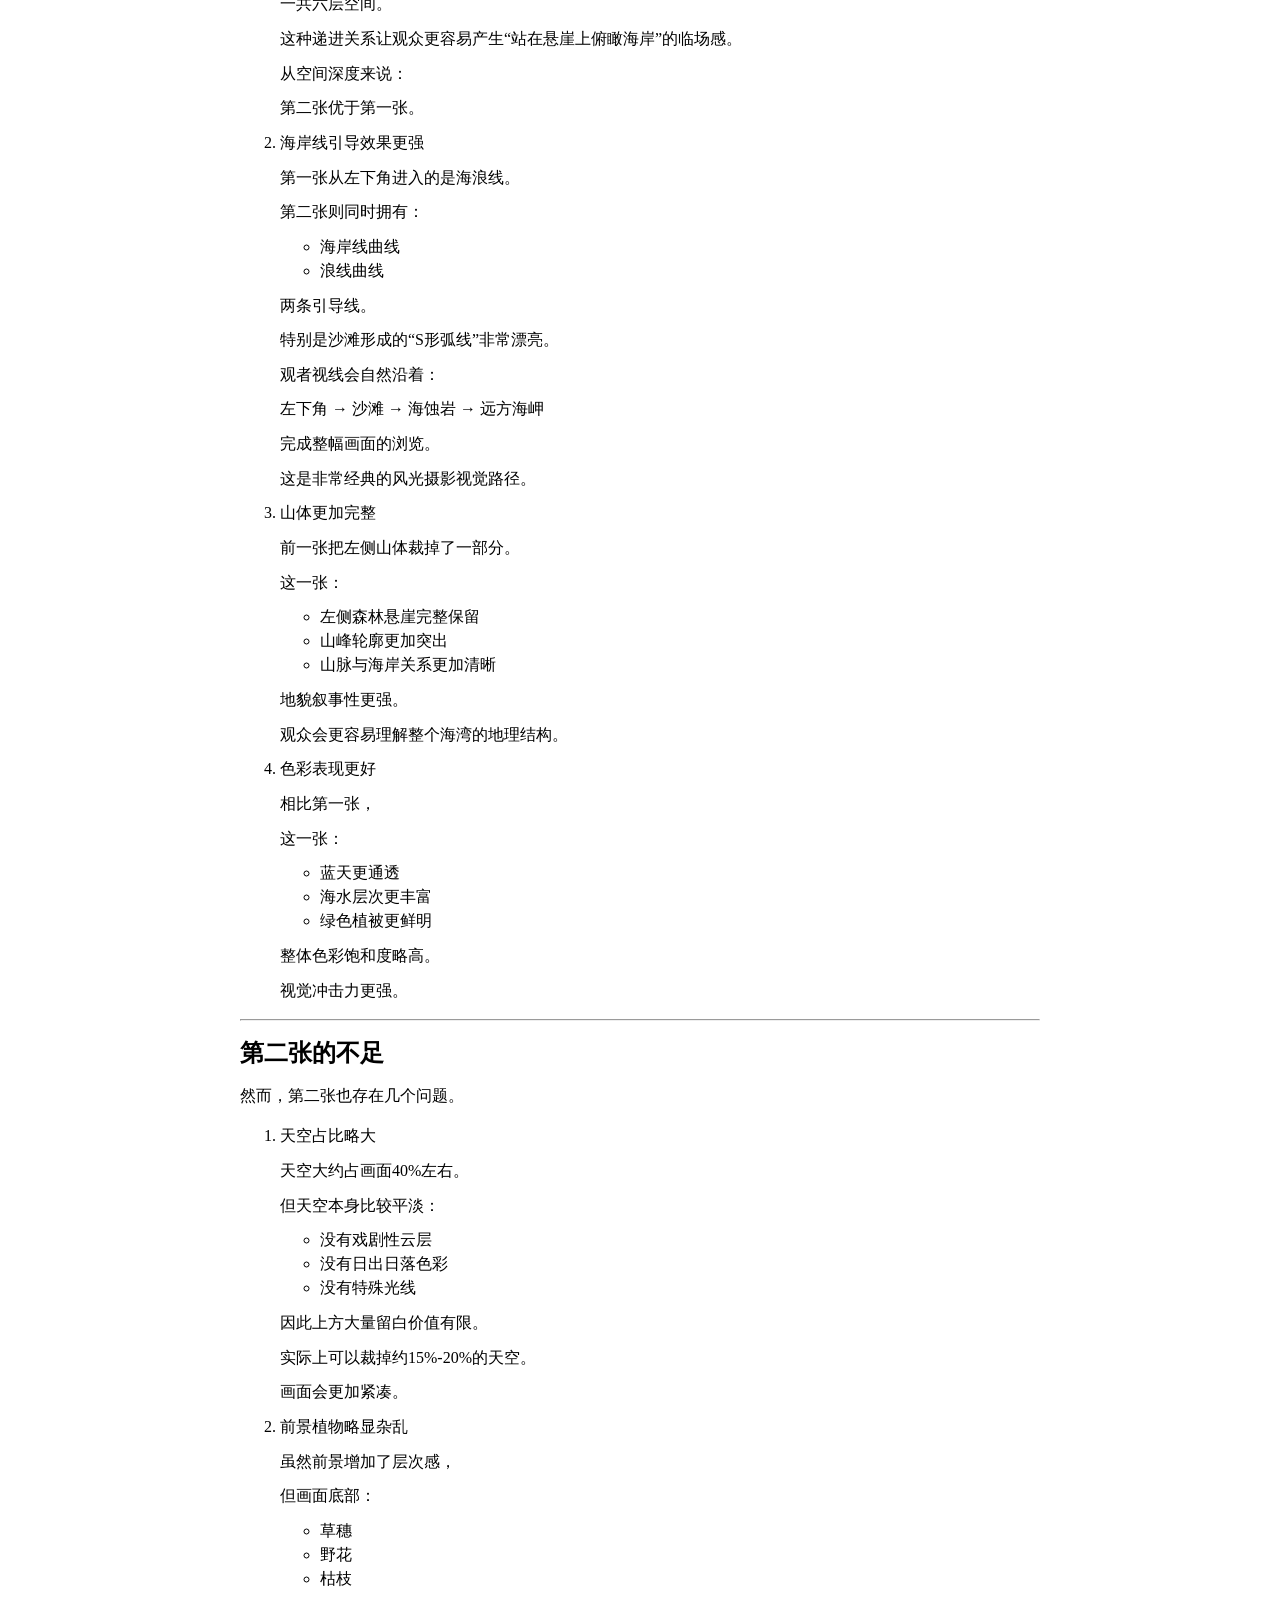
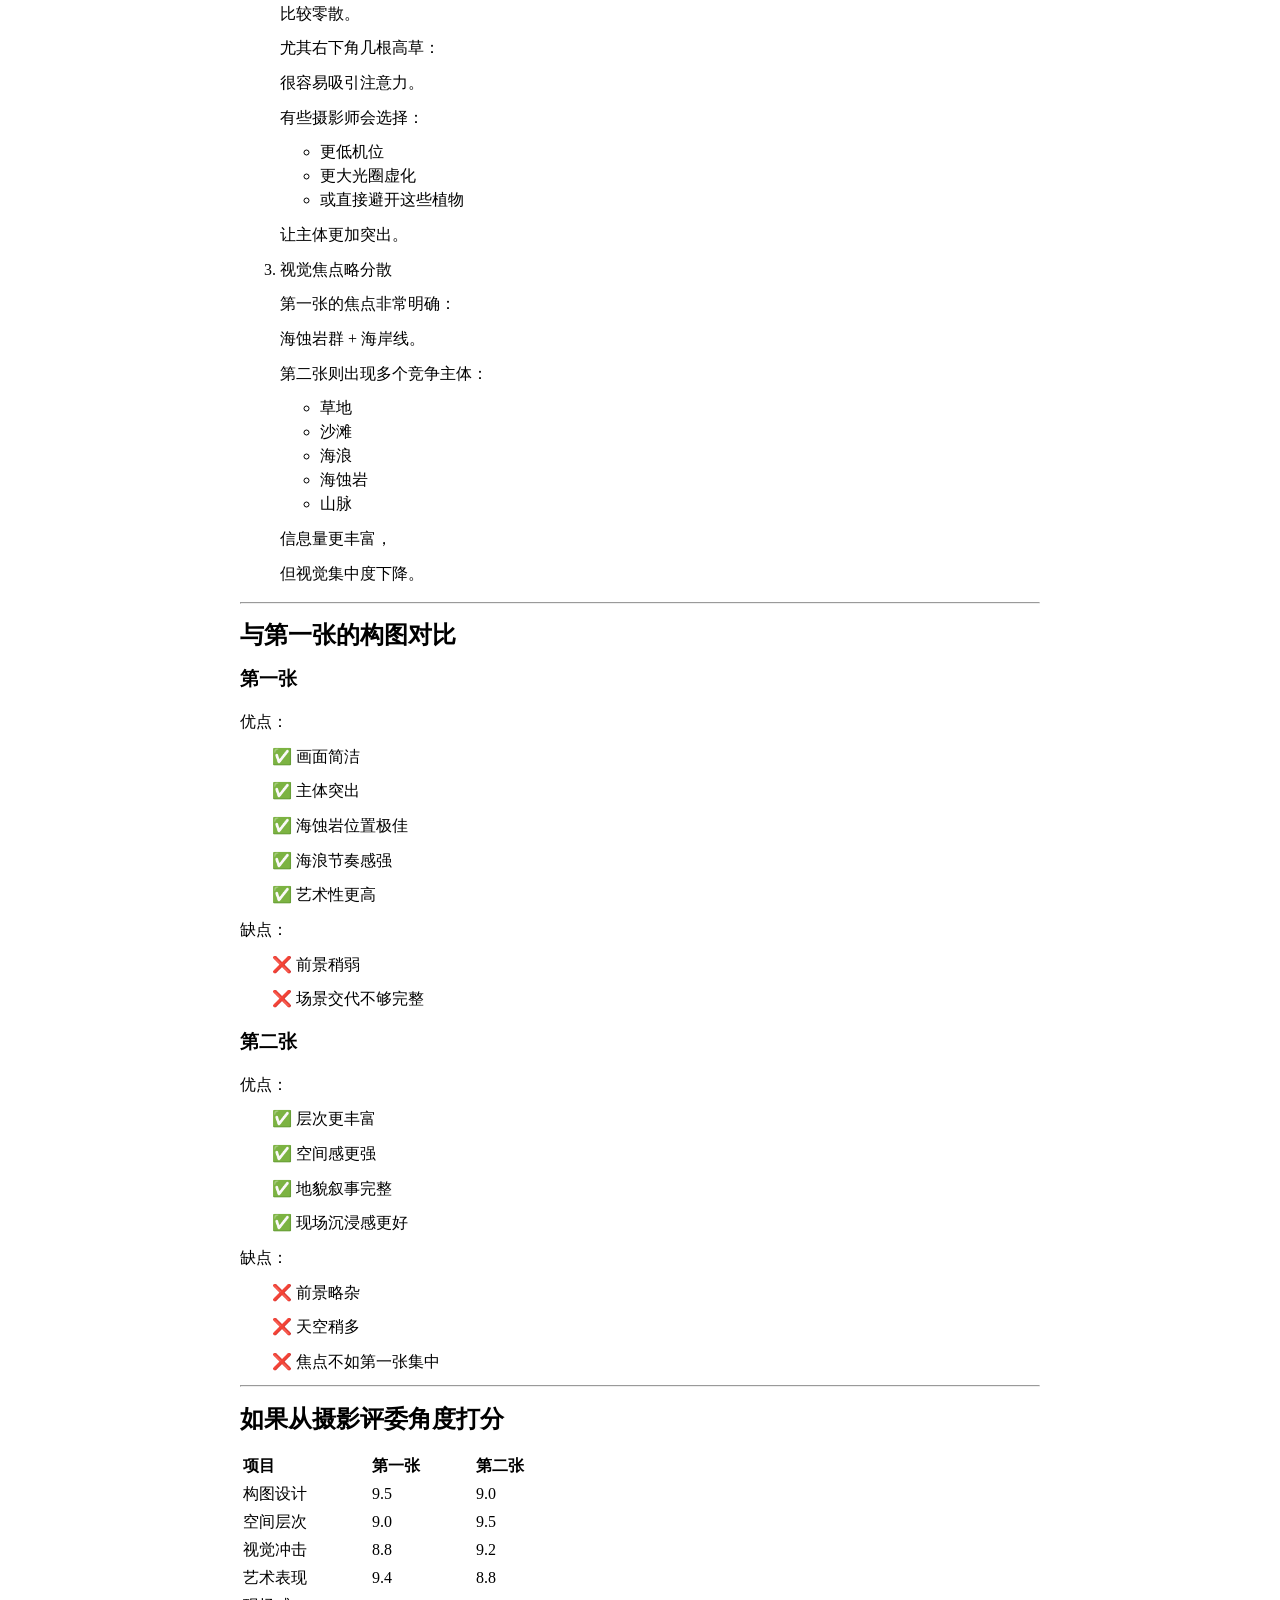
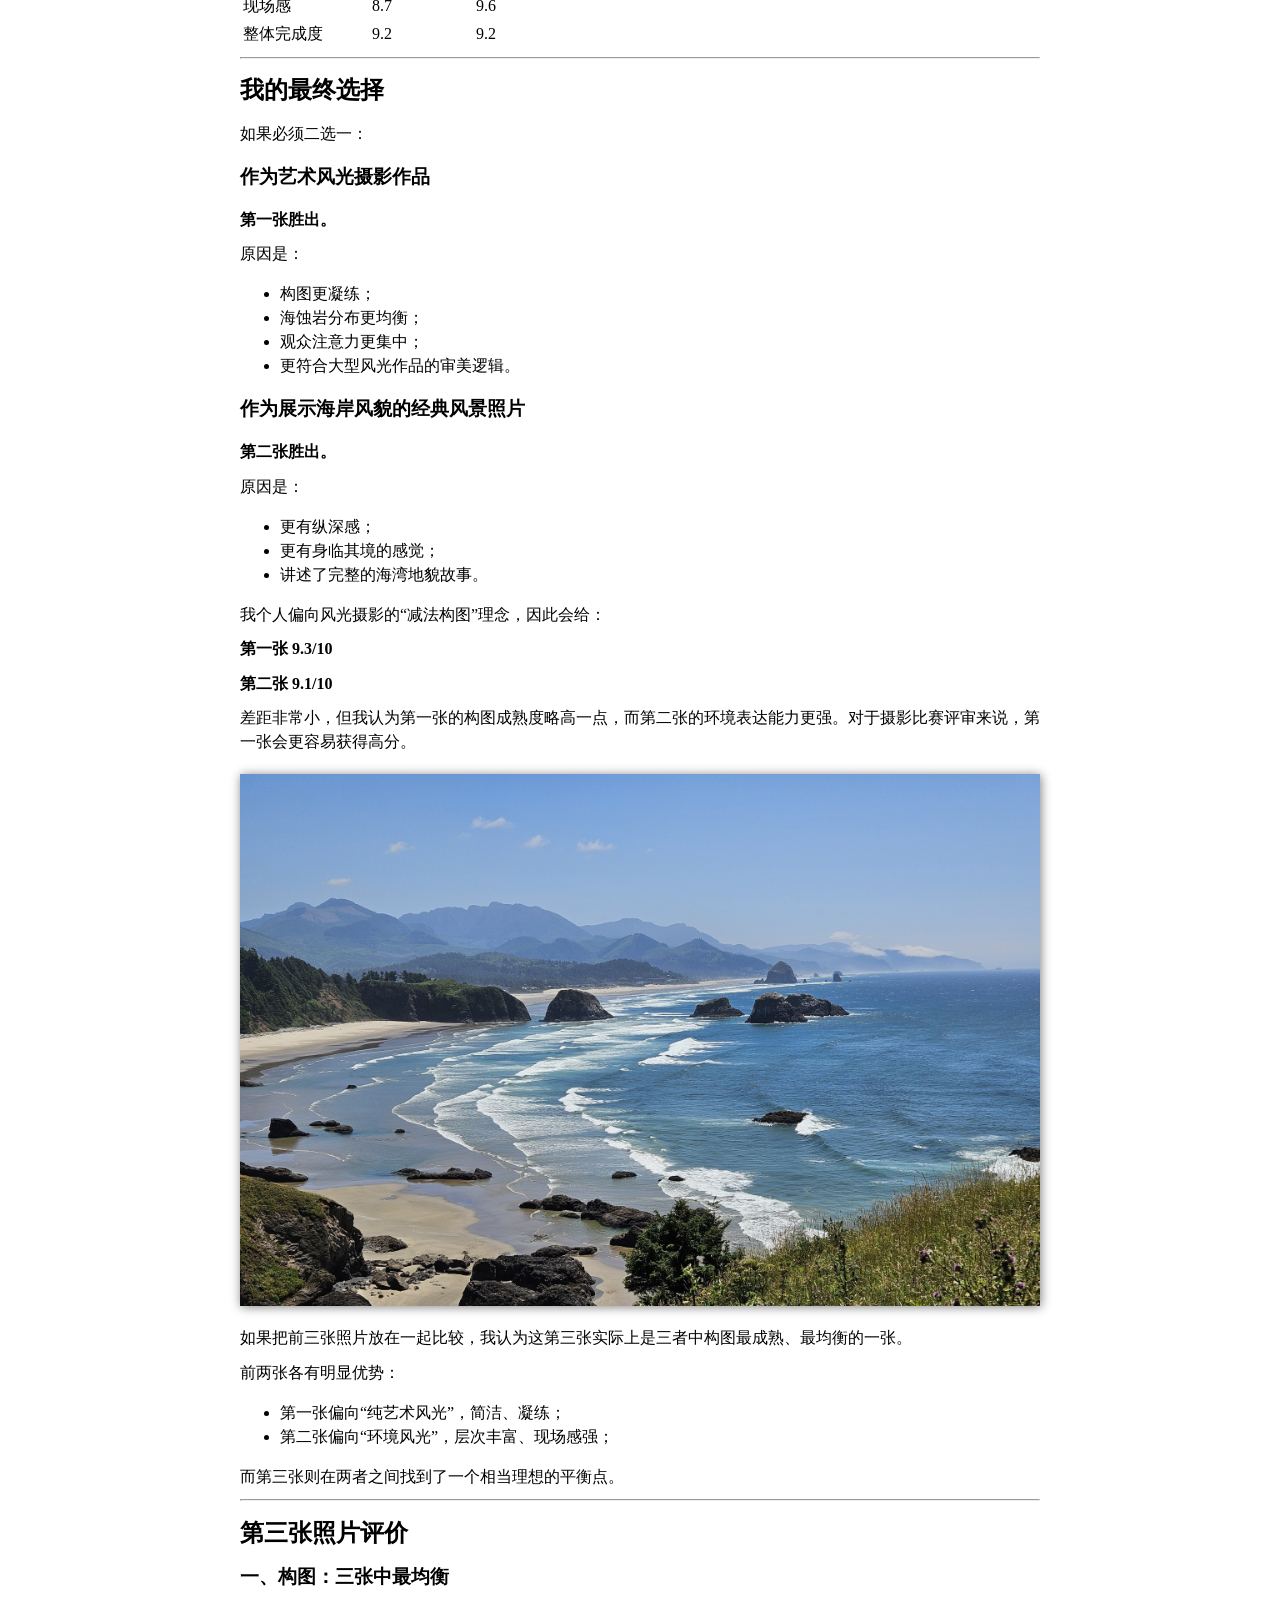
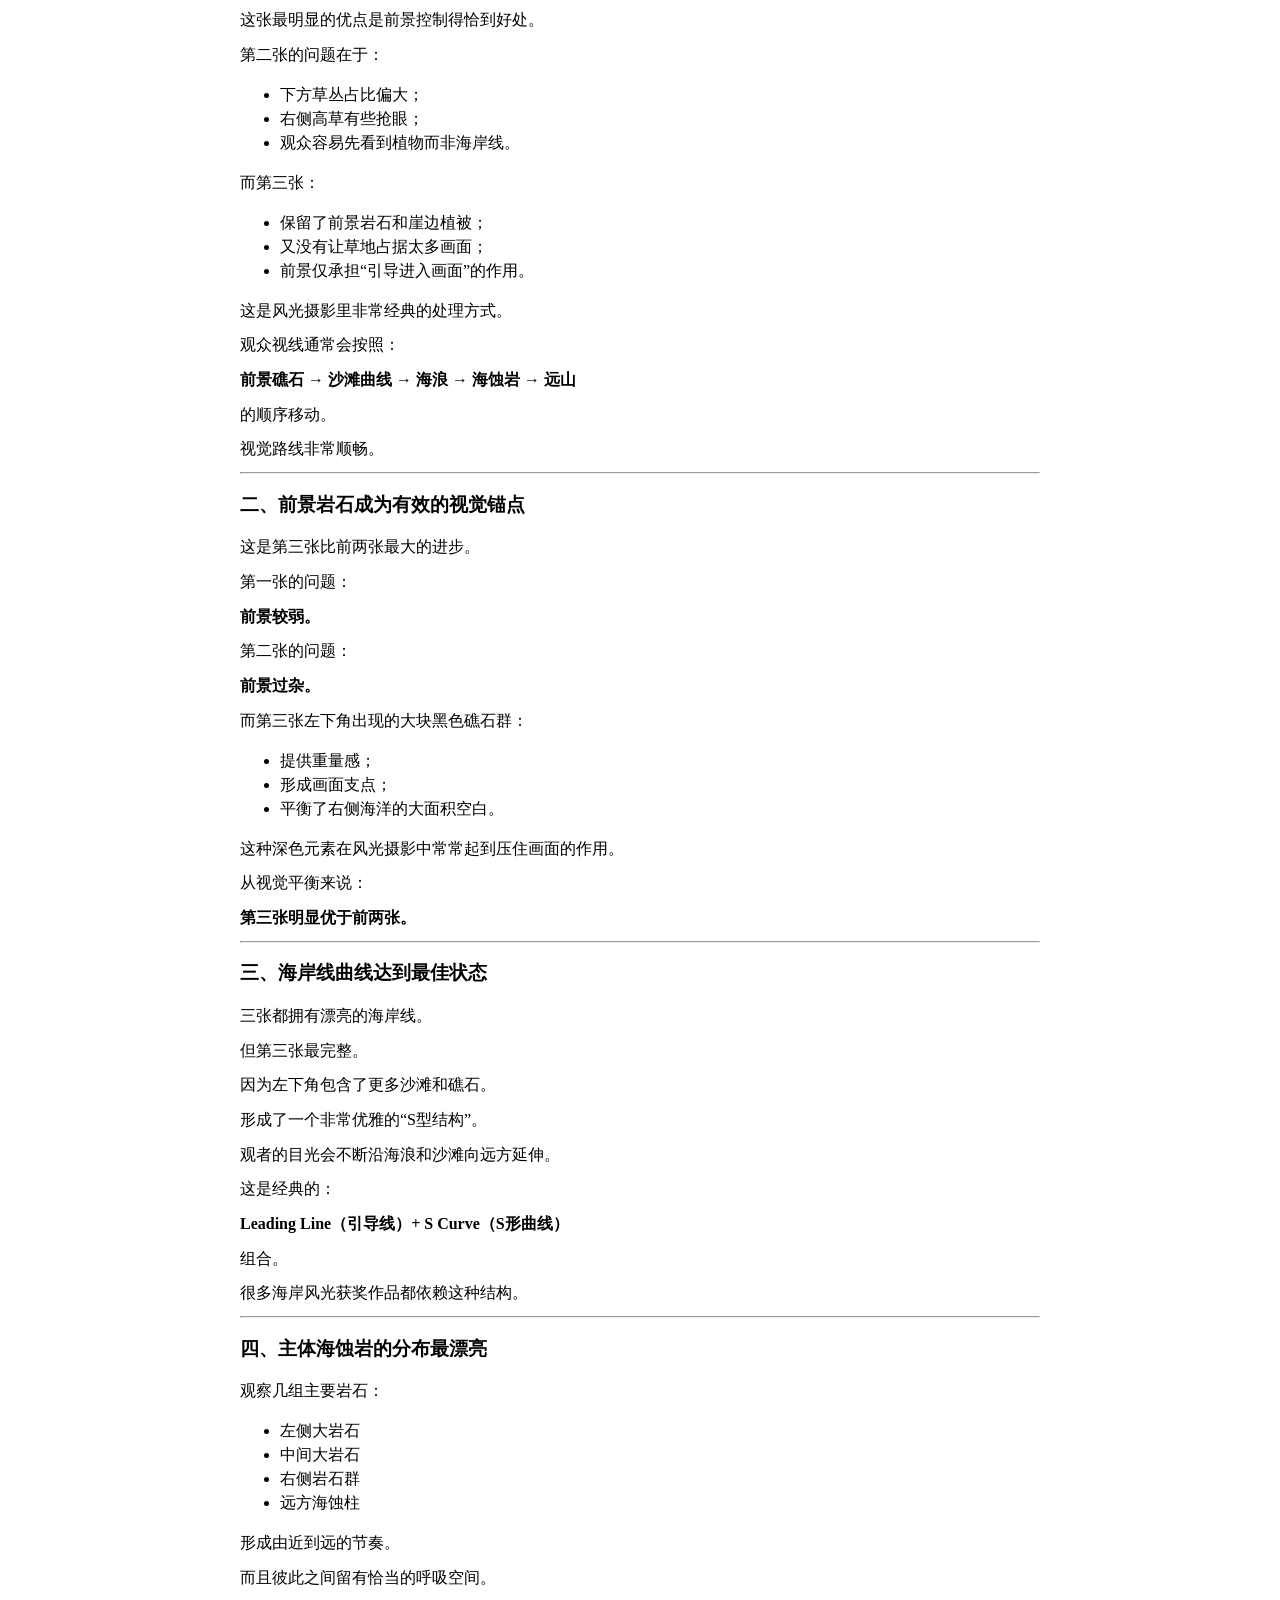
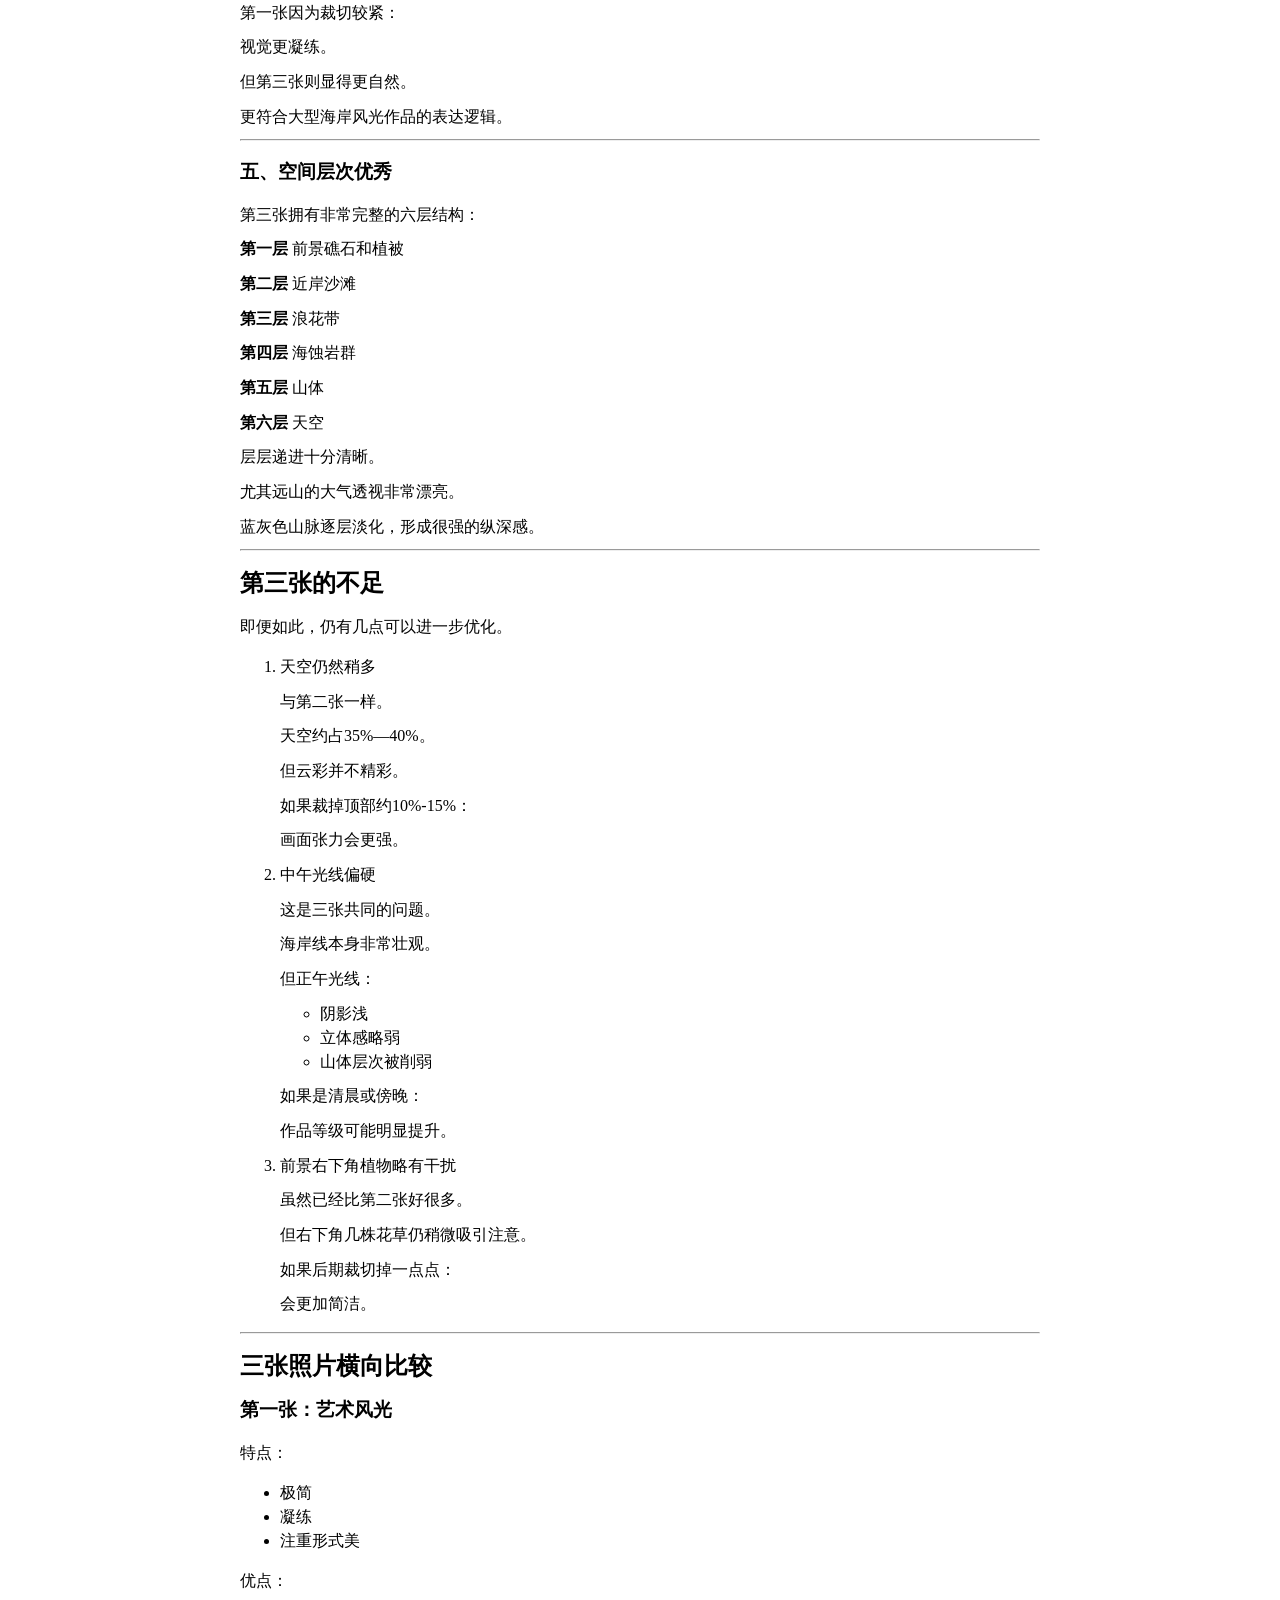
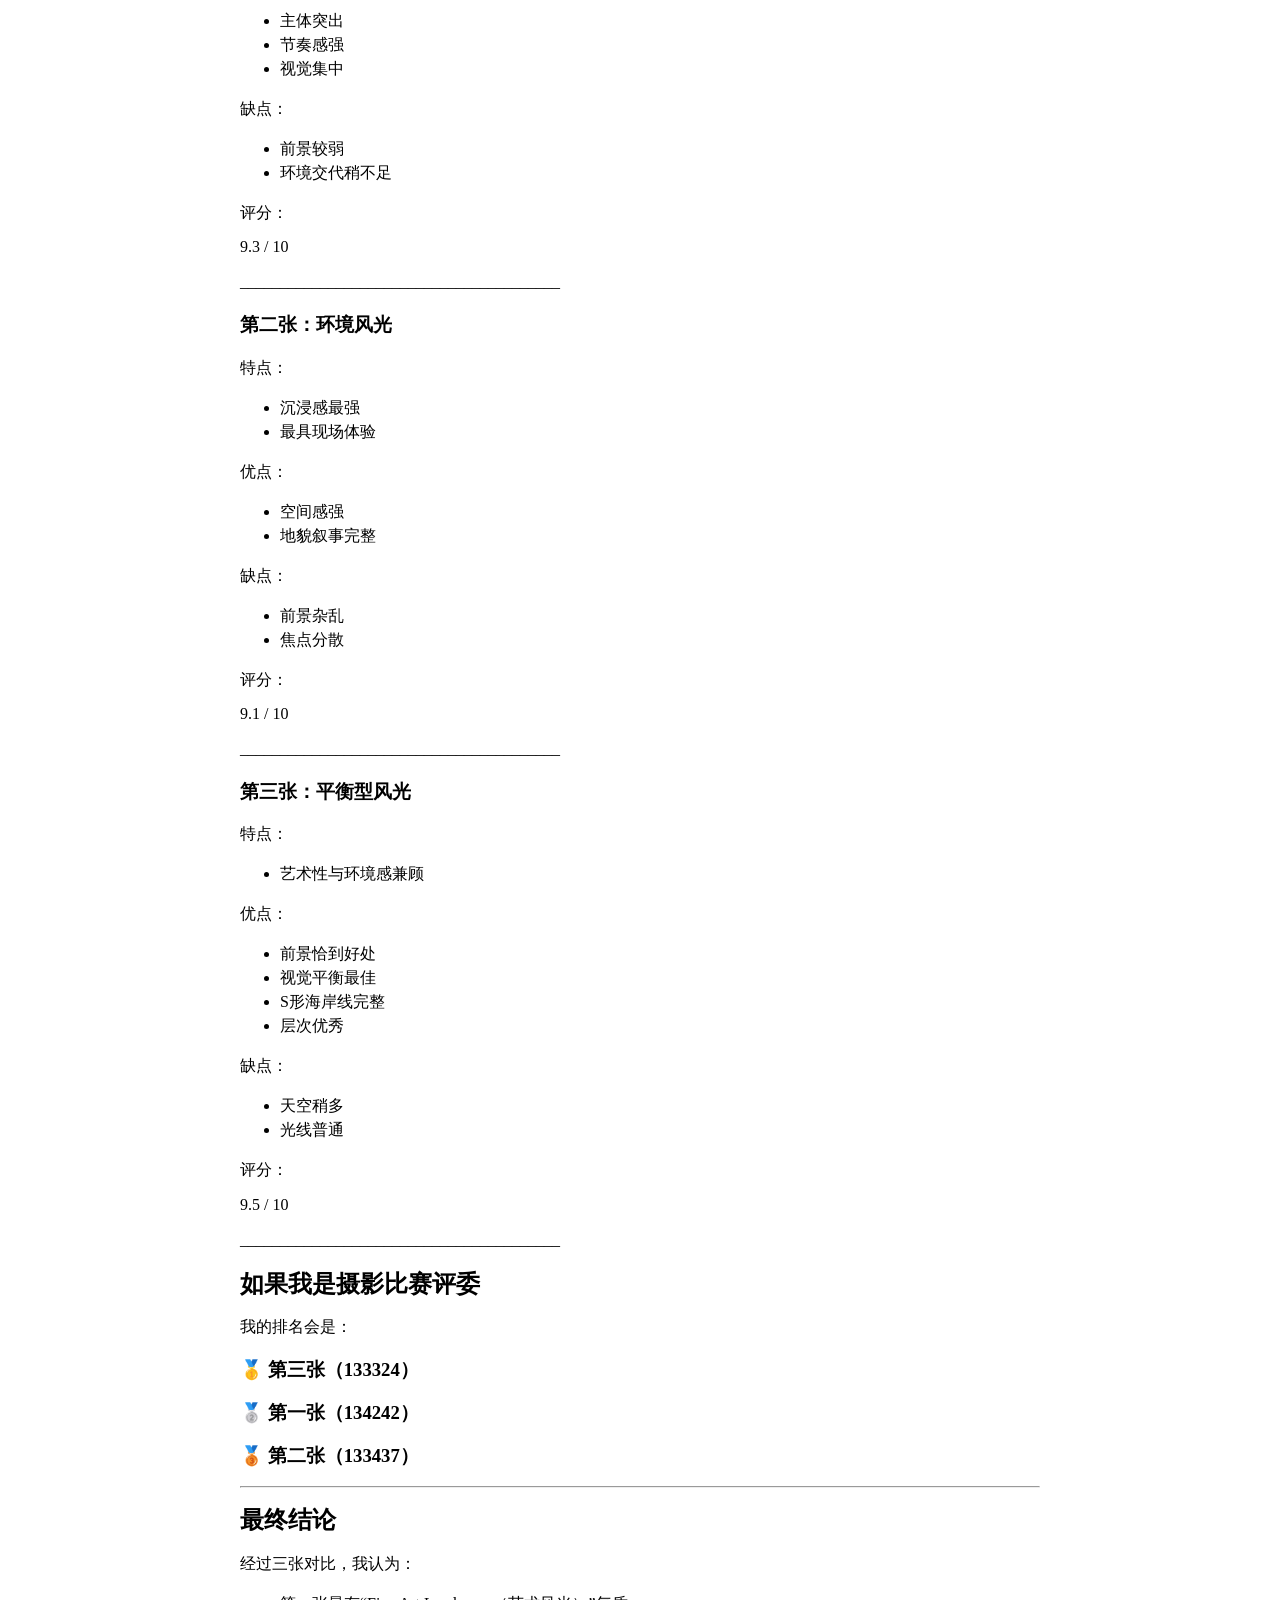
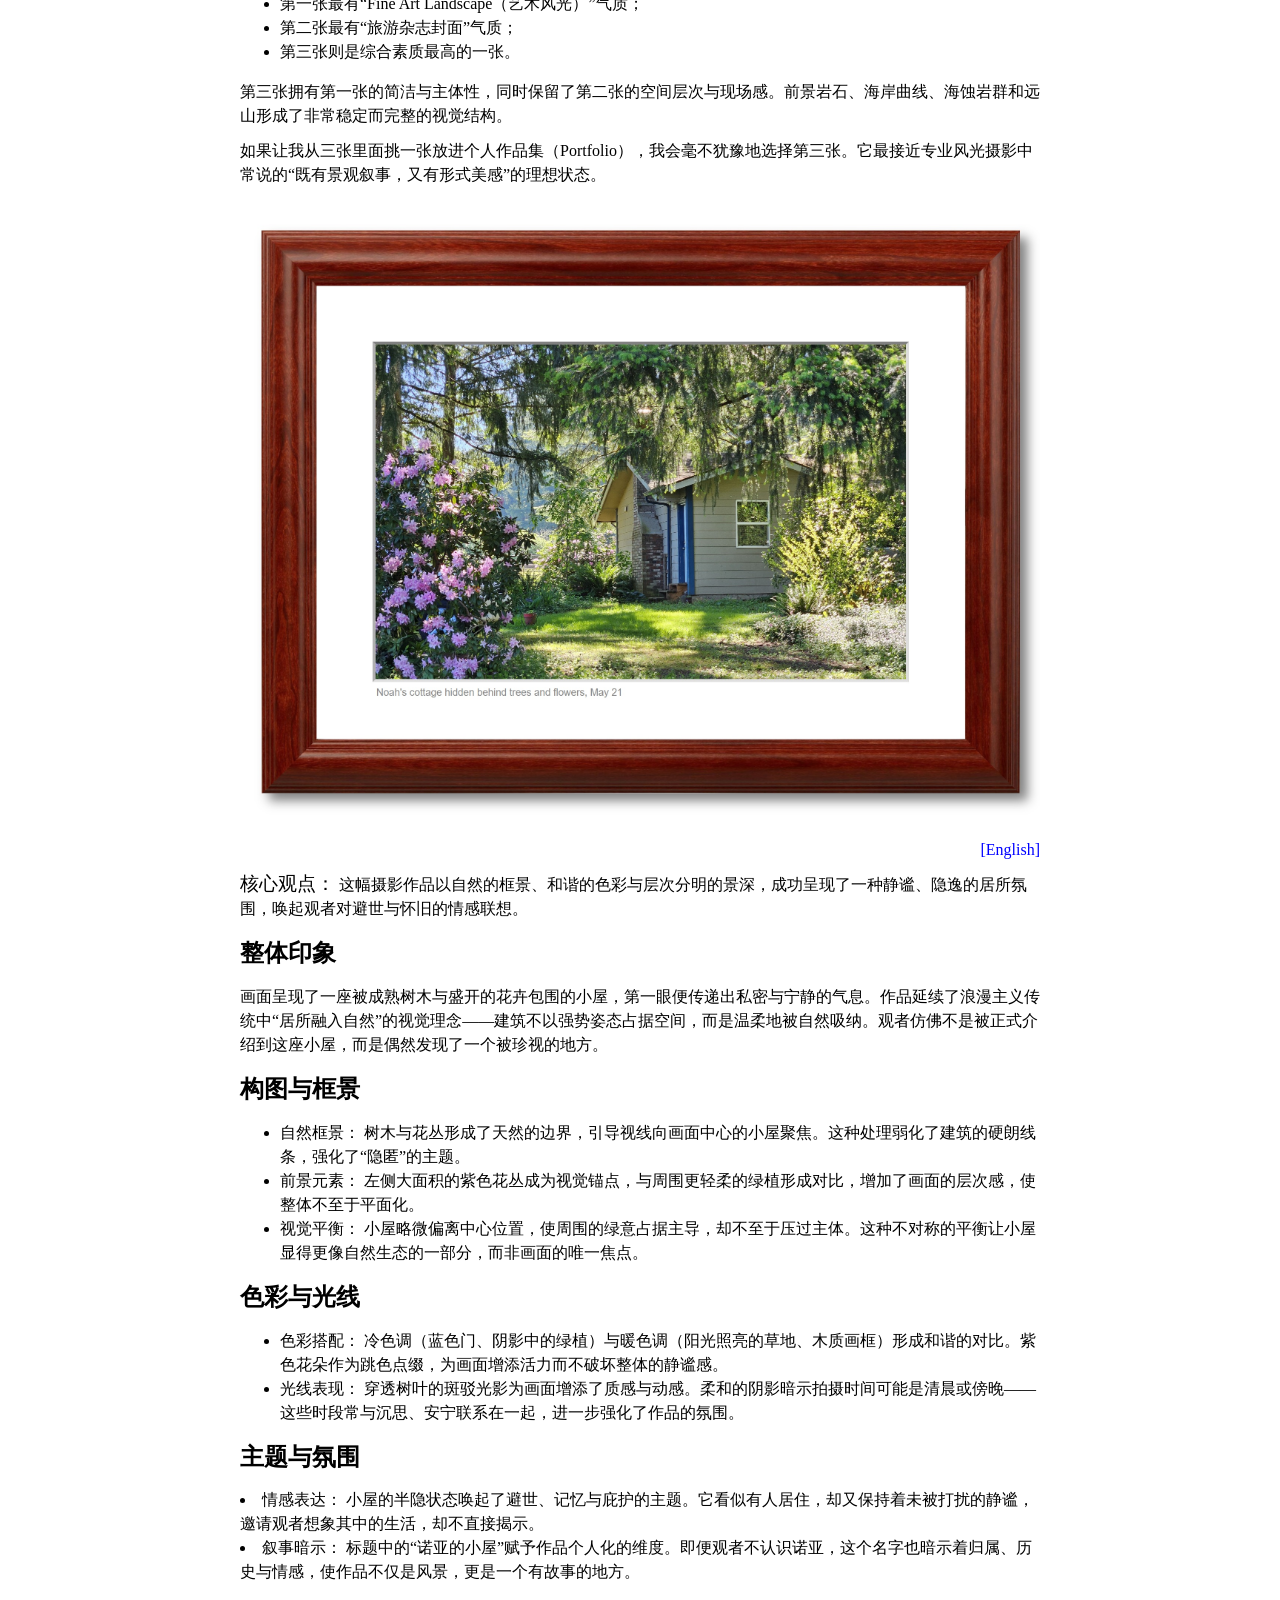
==== commit e09b335e: "Add work number heading in critique.html" ====
--- a/critique.html
+++ b/critique.html
@@ -9,6 +9,7 @@
 p { margin-top:8pt; margin-bottom:8pt; }
 .box { font-family:simsun; font-size:12pt; line-height:18pt; width:800px; padding:10px; text-align:left; border:0px solid red; }
 .idnt { margin-left: 2em; }
+.wkn { color: navy; }
 </style>
 <script>
 function show(pn, lang) {
@@ -26,6 +27,7 @@
 <center>
 <div class="box">
 <h1 style="font:simhei; font-size:28pt; text-align:center; text-shadow:1px 1px 5px #808080;">AI 摄 影 作 品 评 价</h1>
+<h2 class="wkn">作 品 1</h2>
 <img src="pictures/orbeaches/20260705_134242.jpg">
 
 <div id="cr01ch" style="position:relative; width:800px; display:block;">
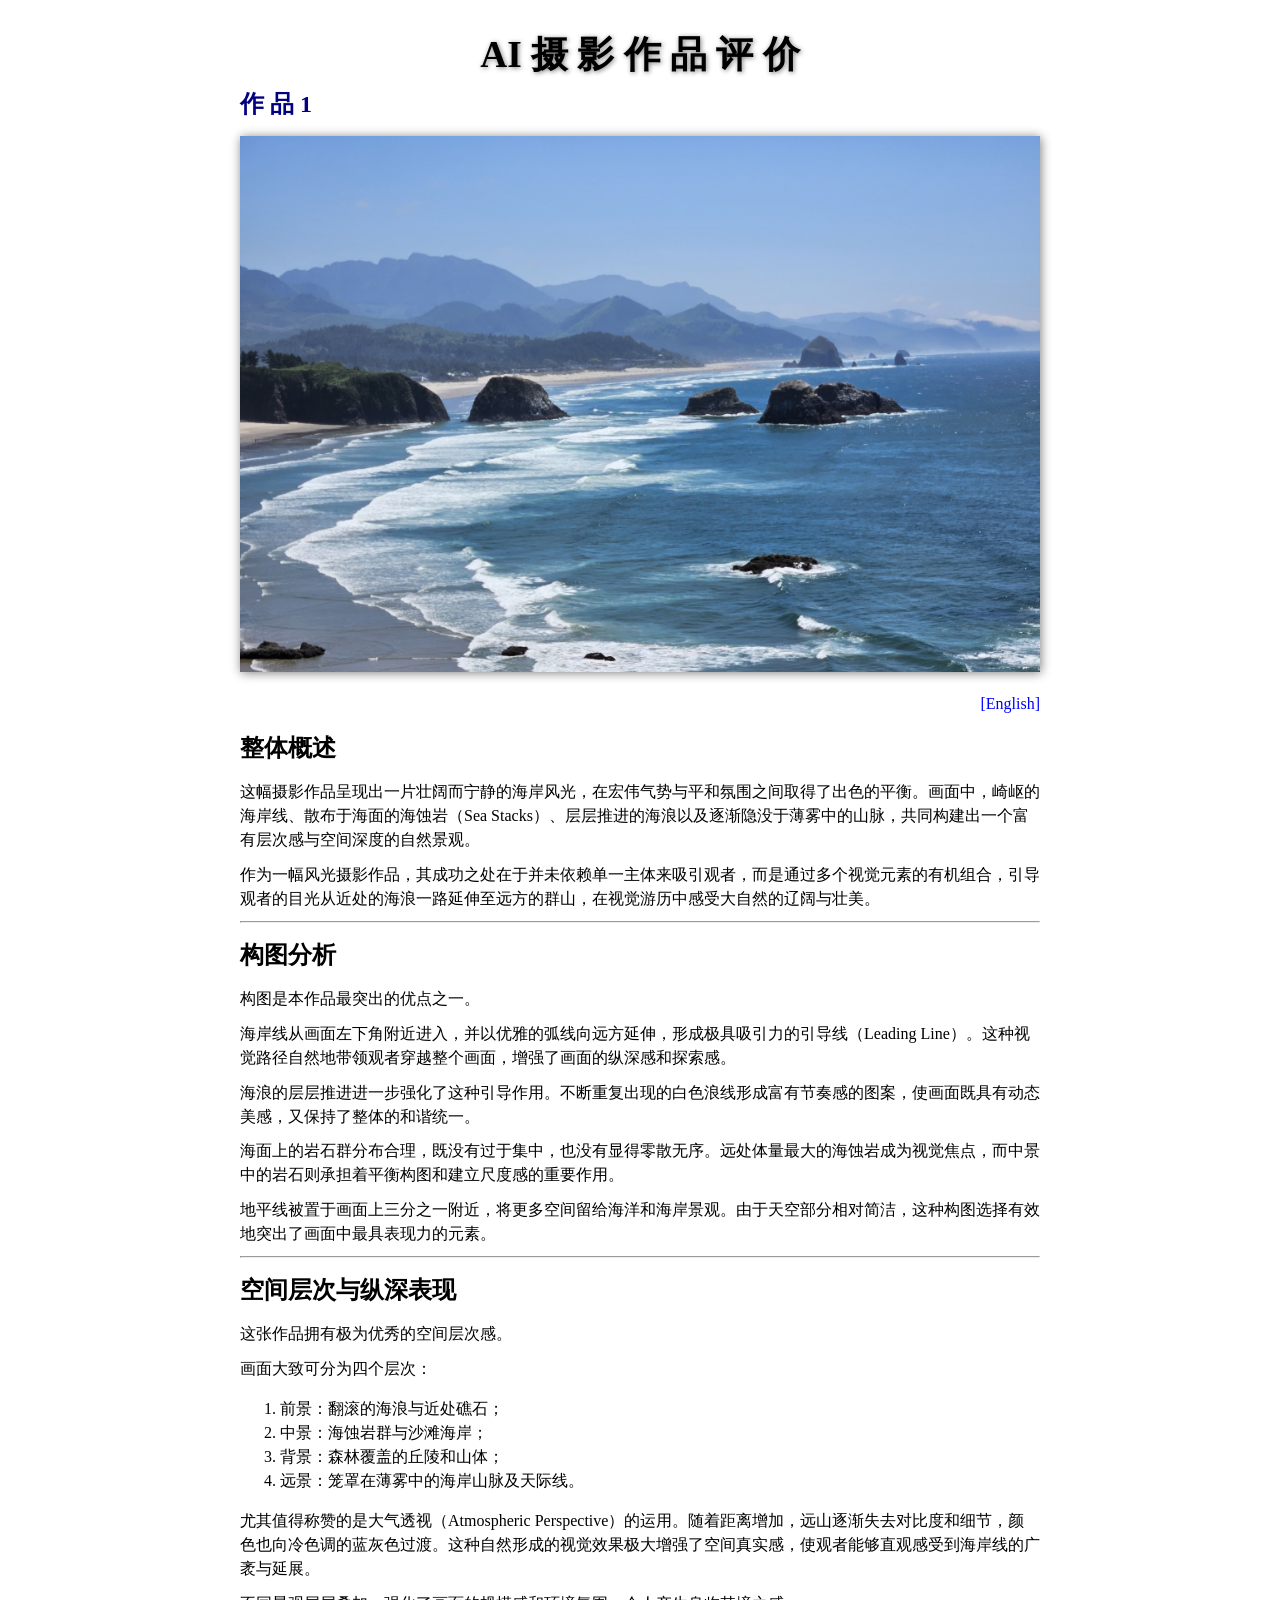
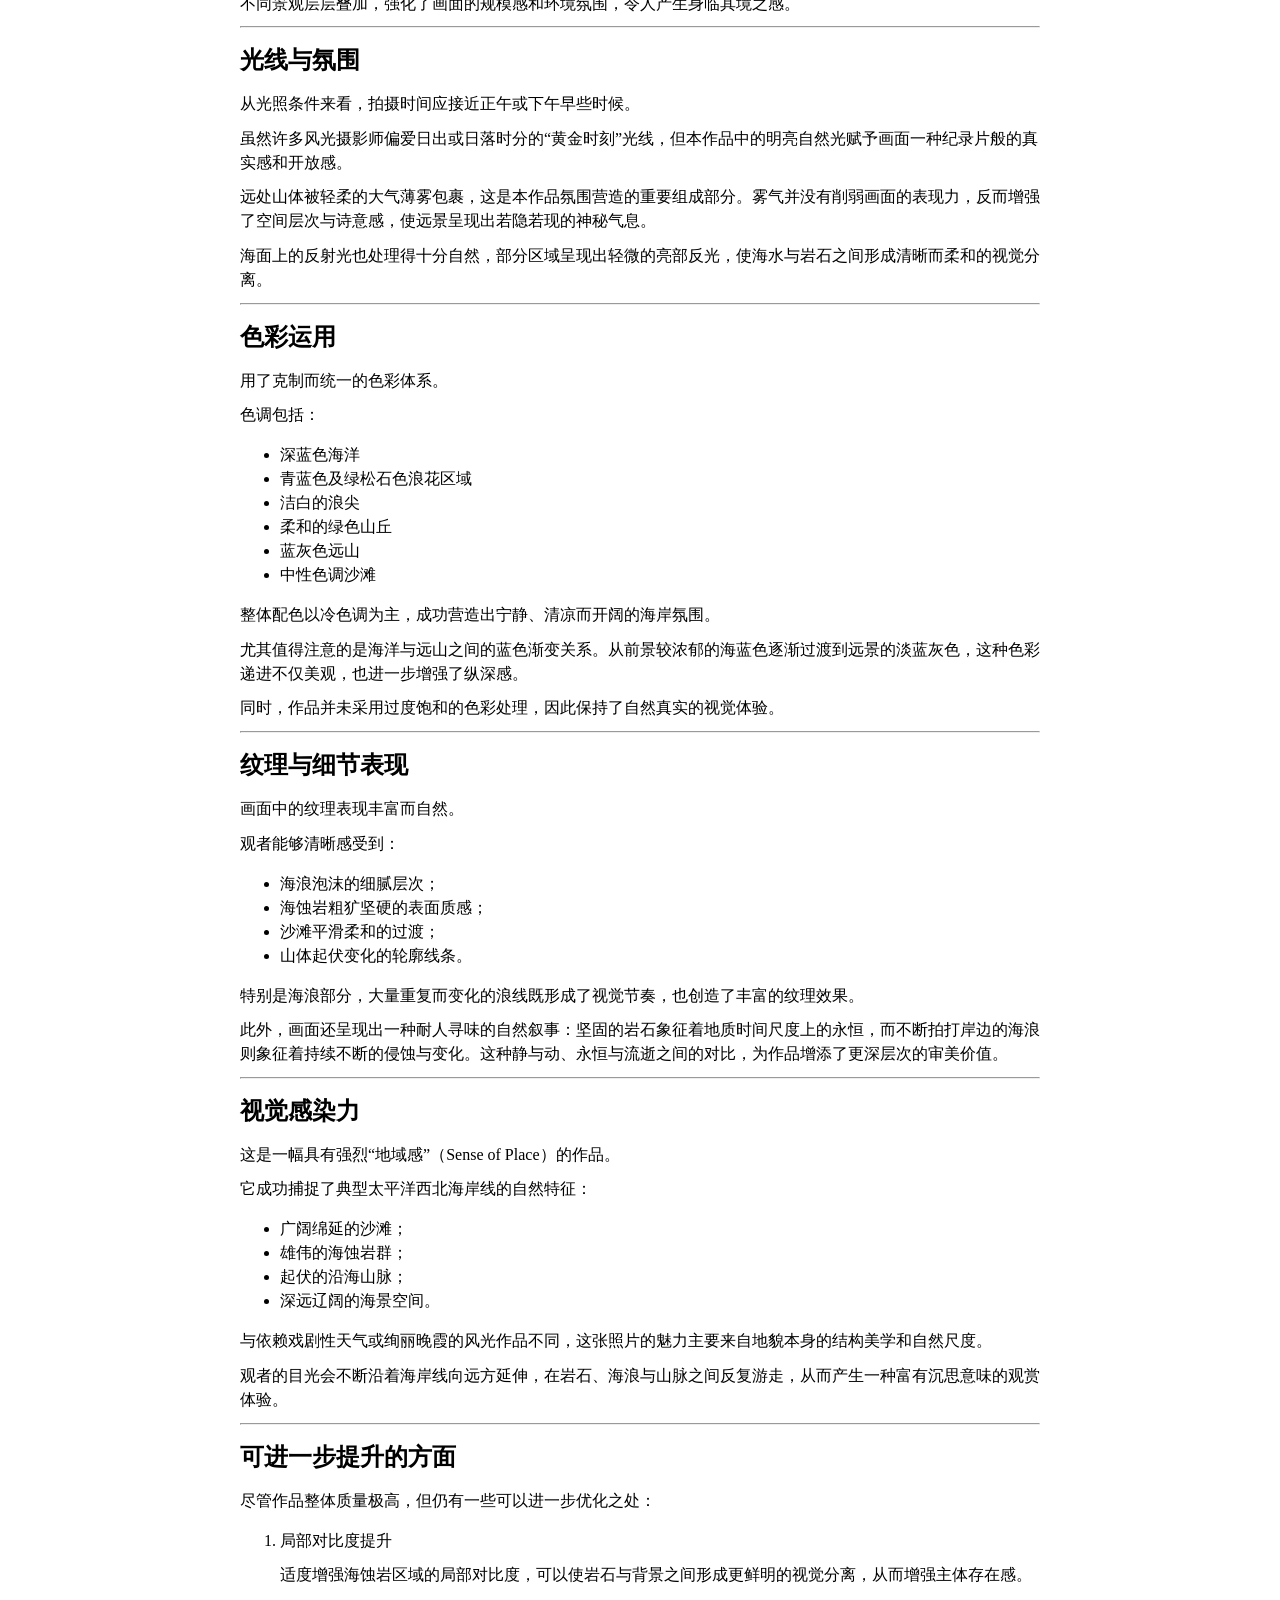
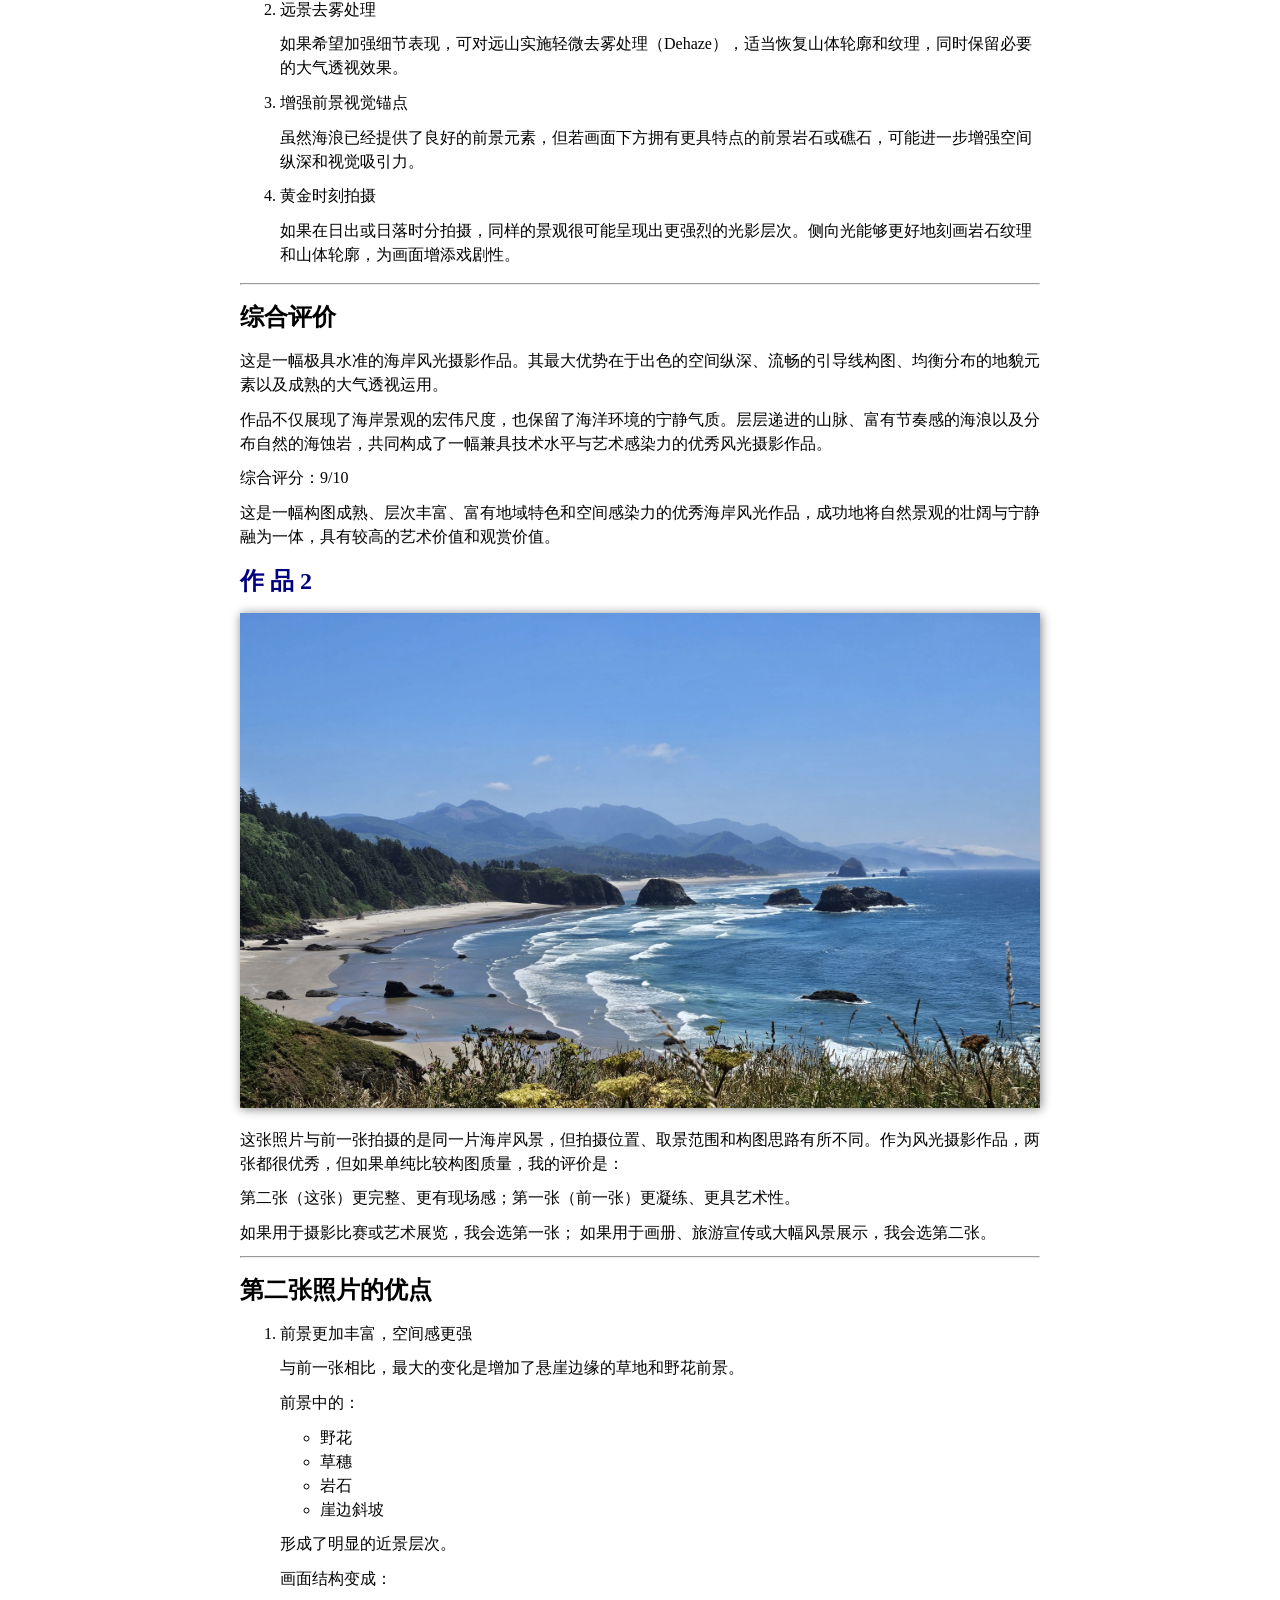
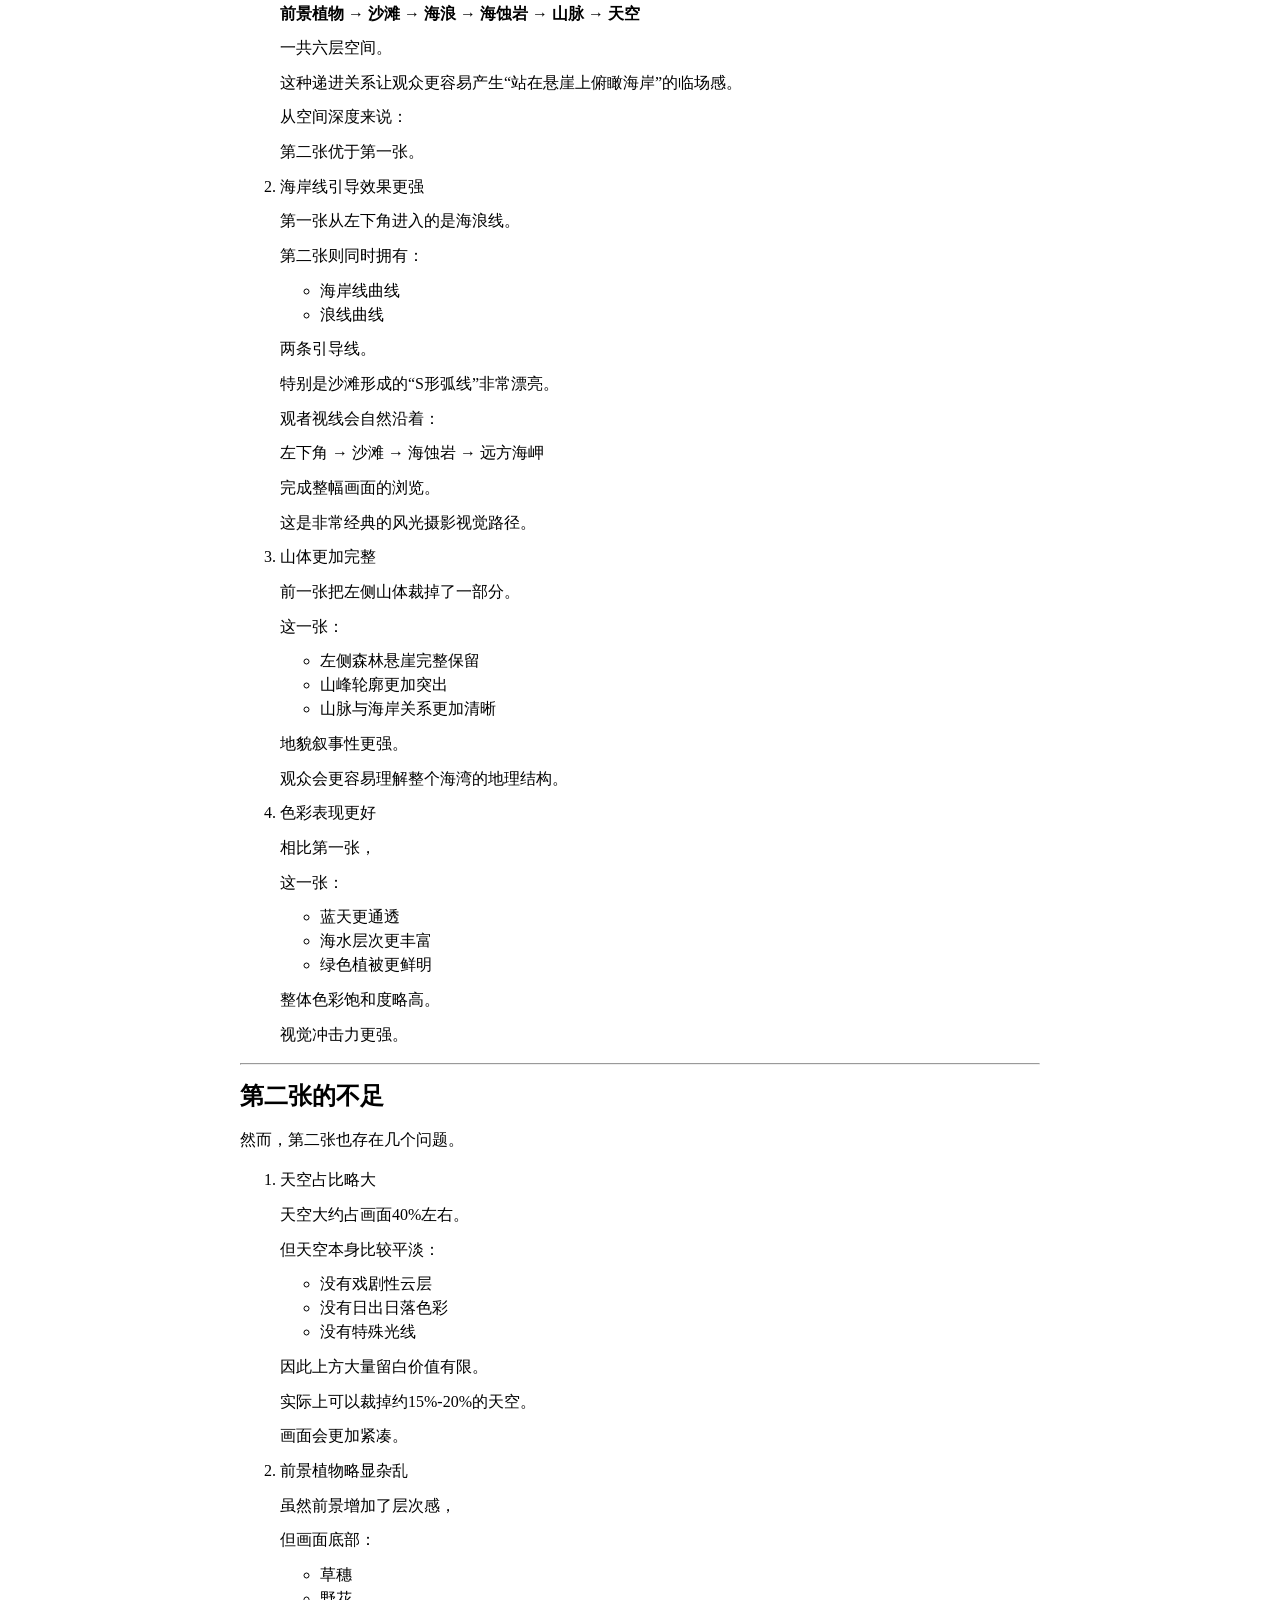
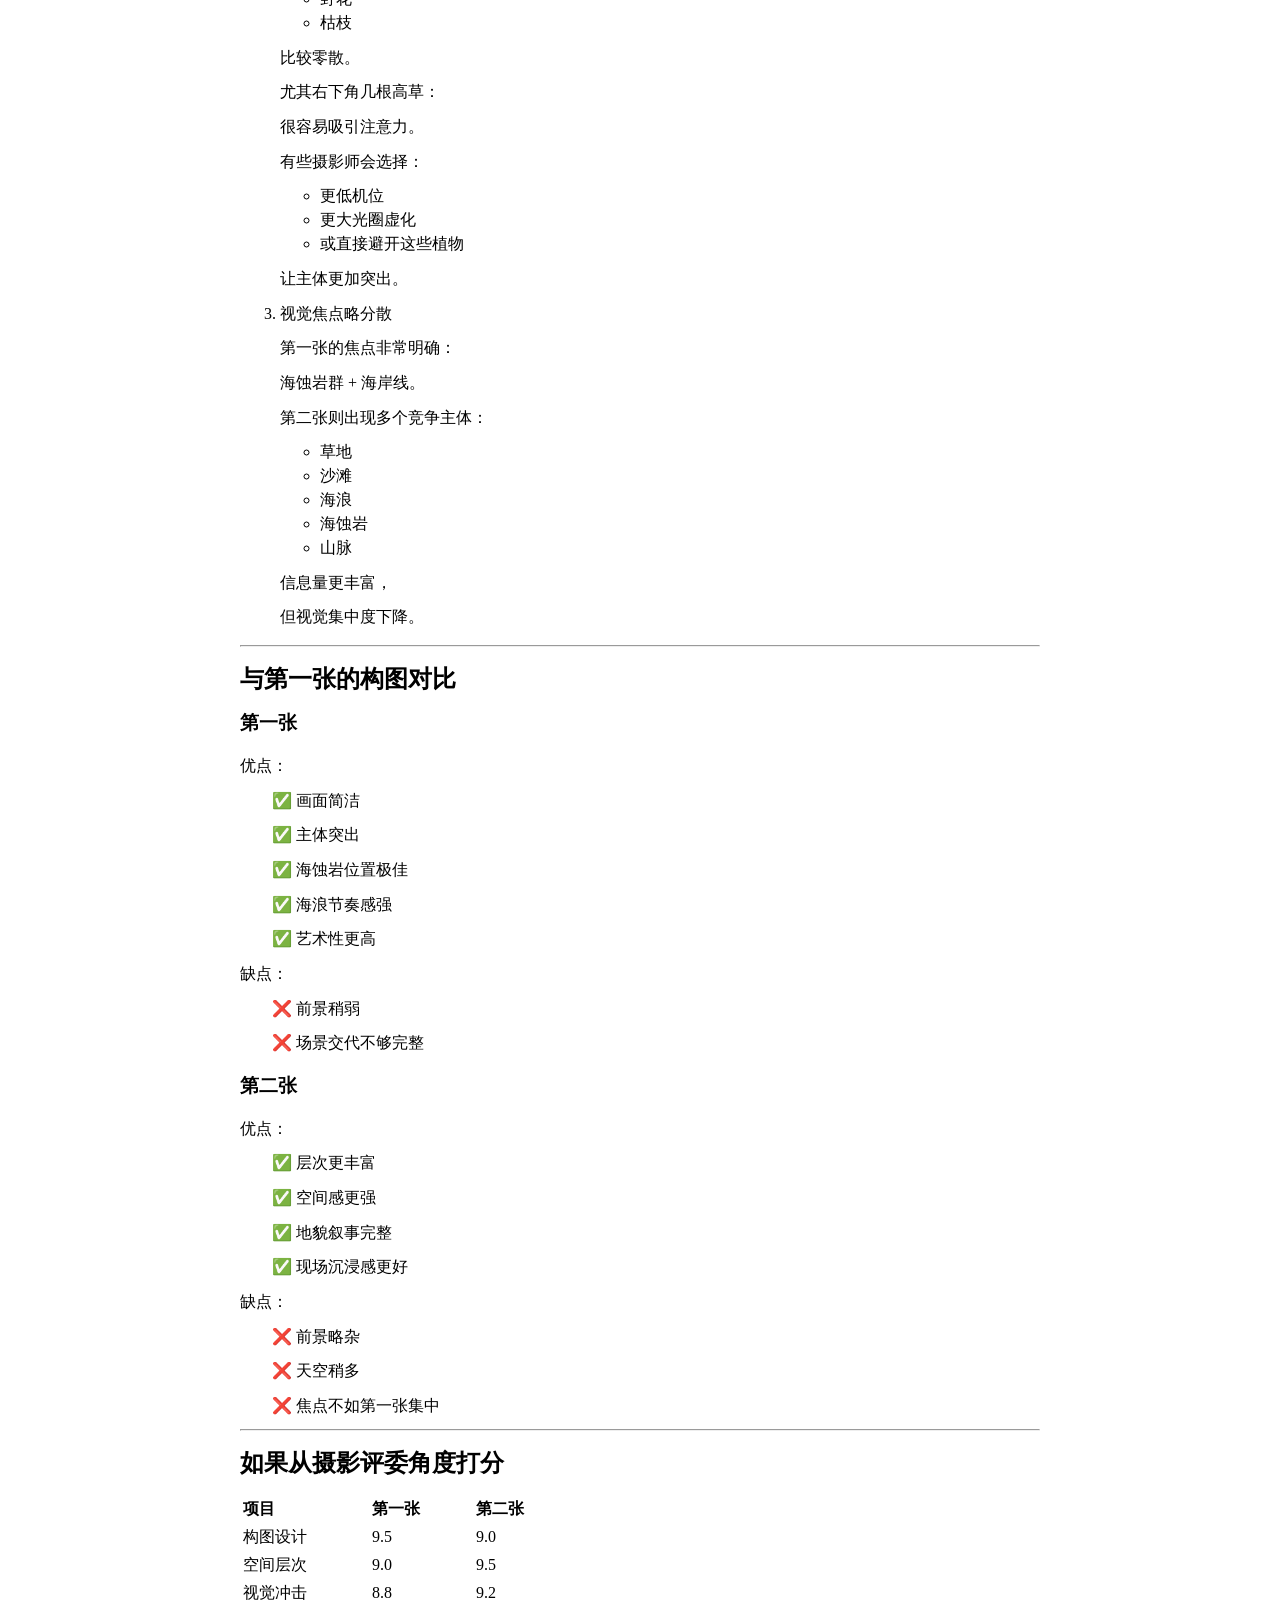
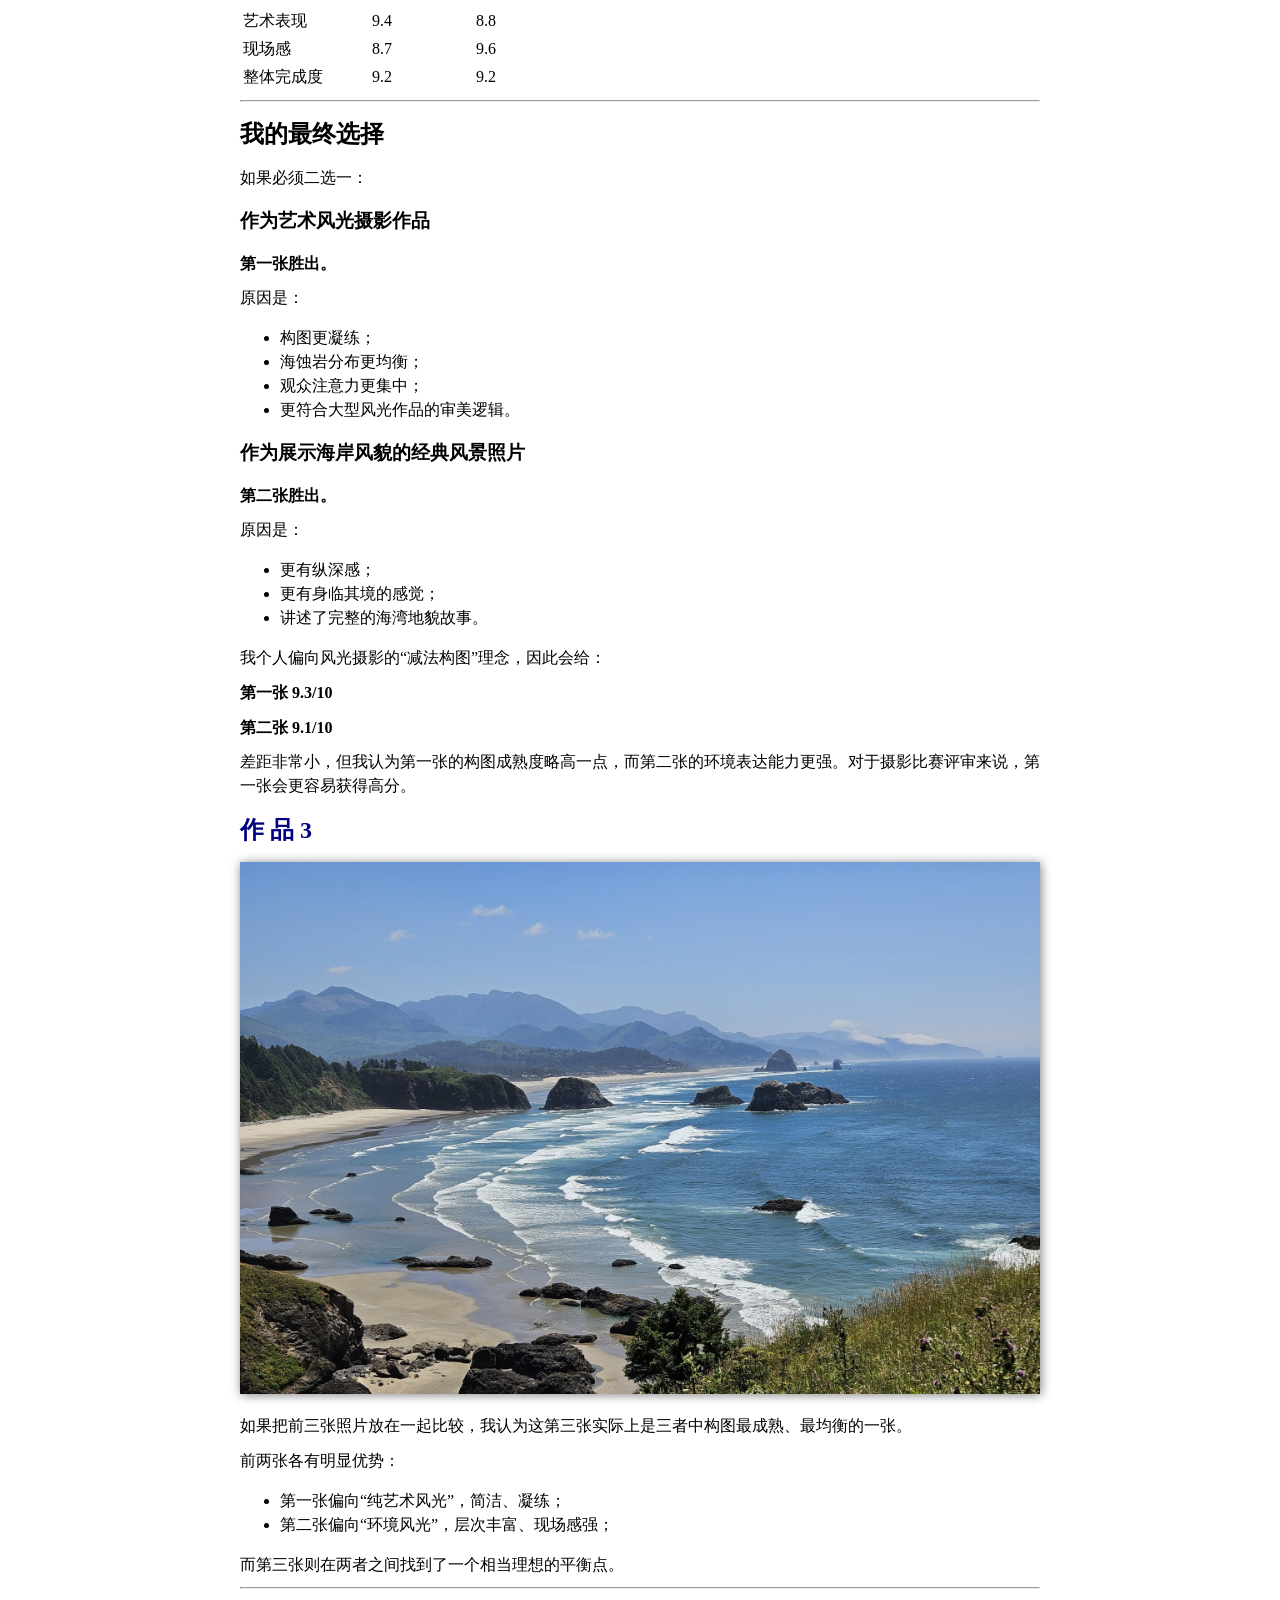
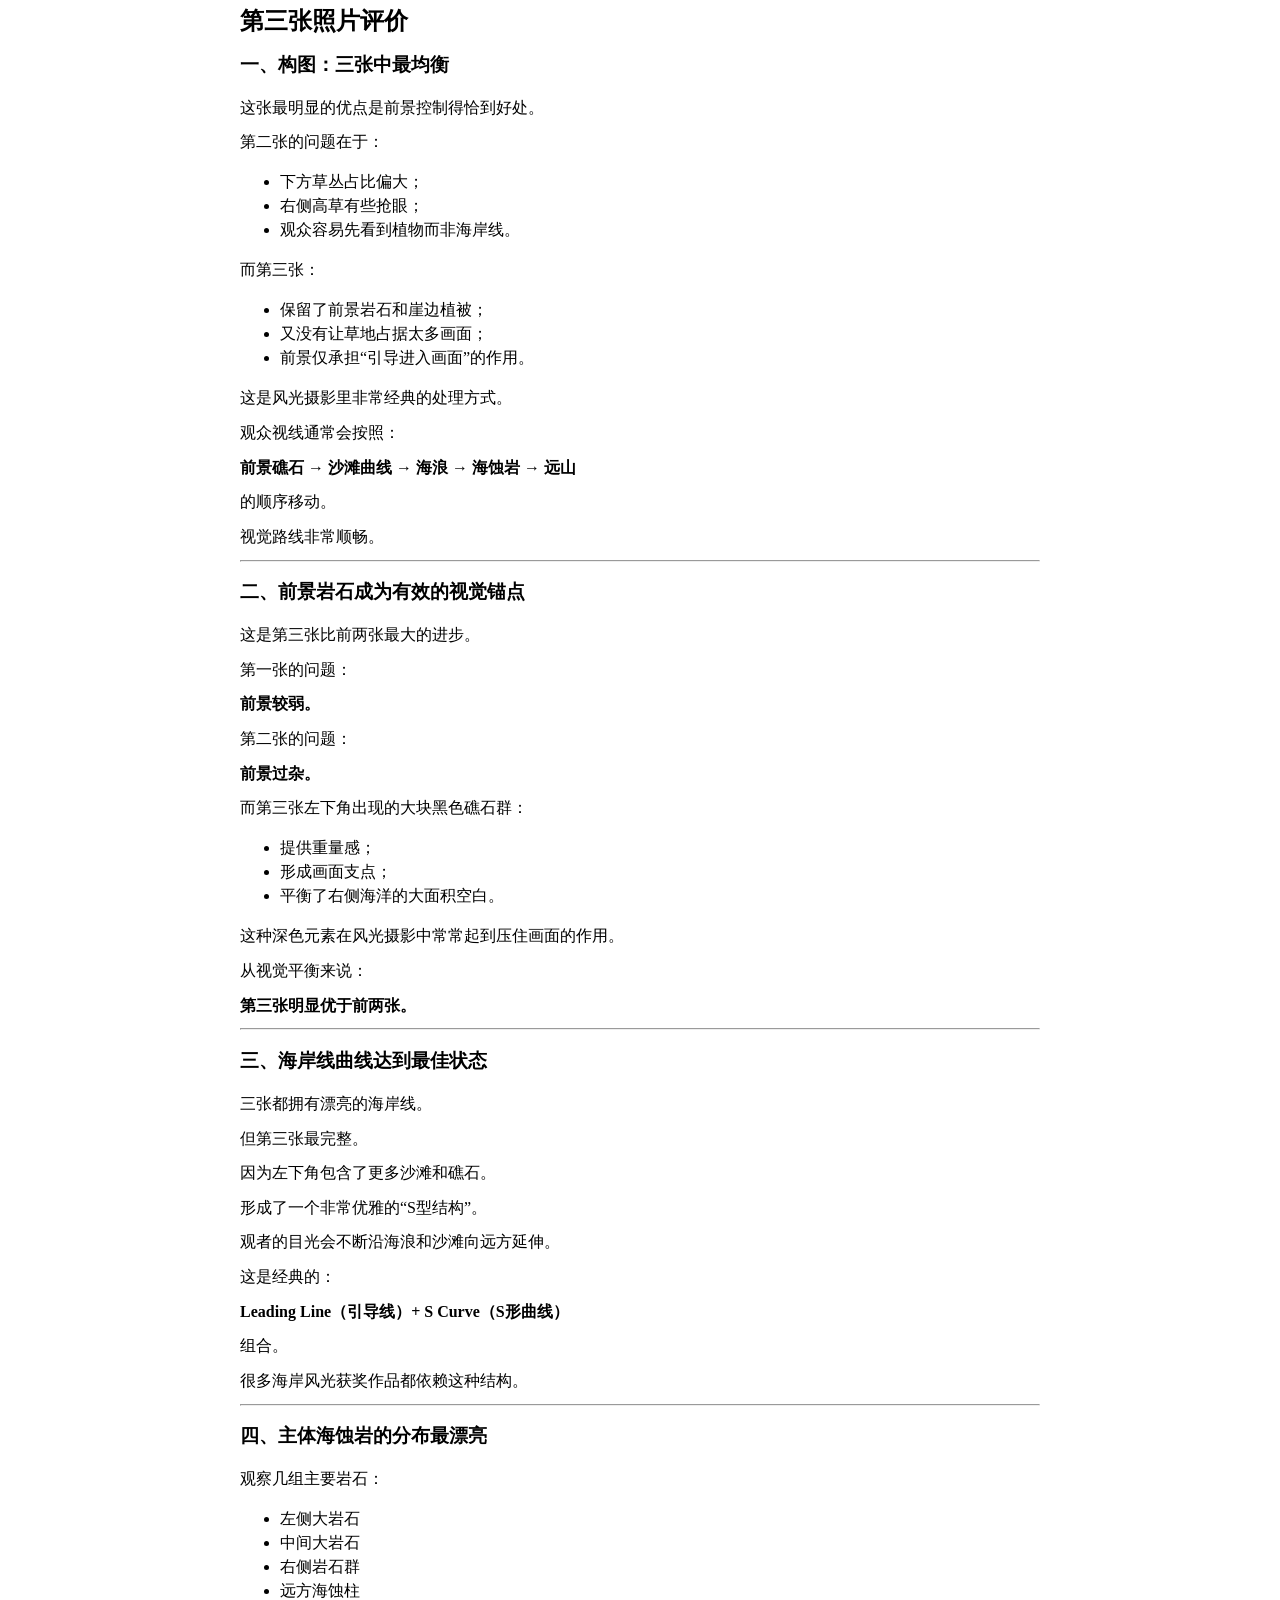
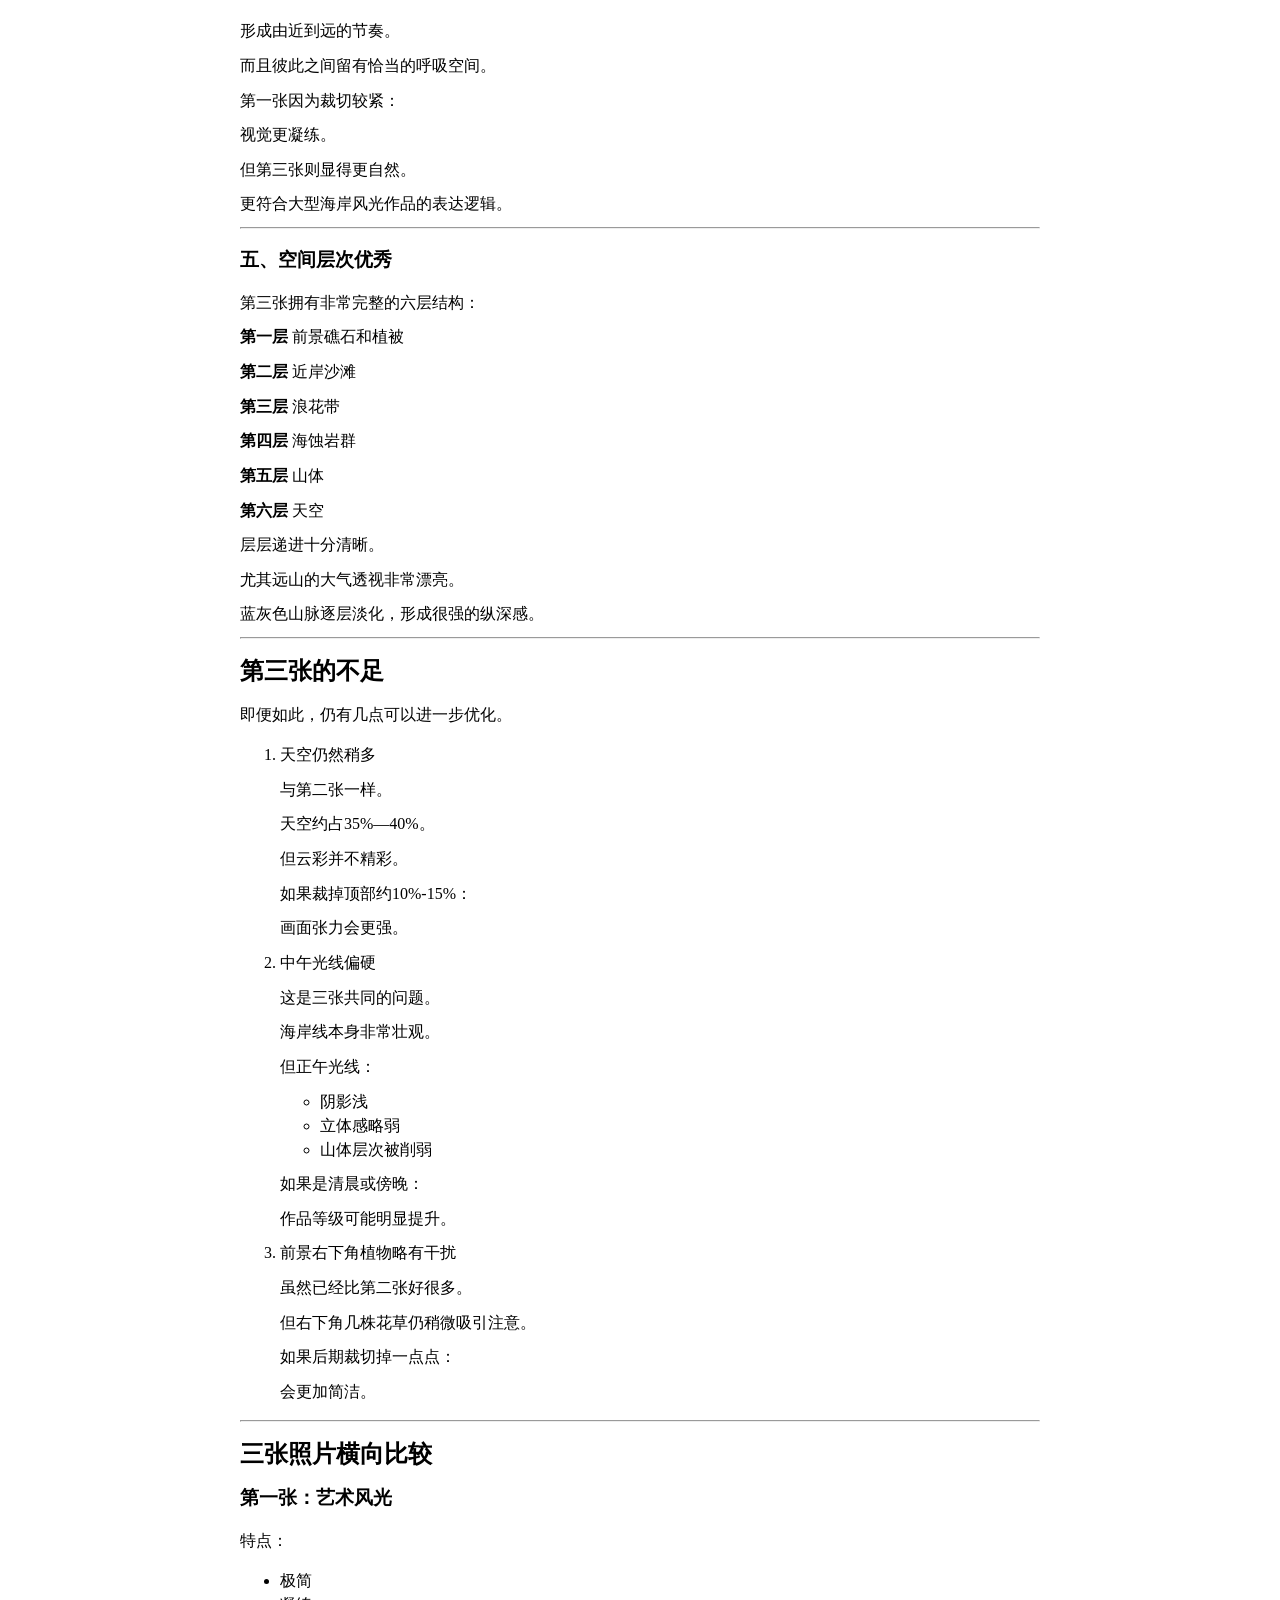
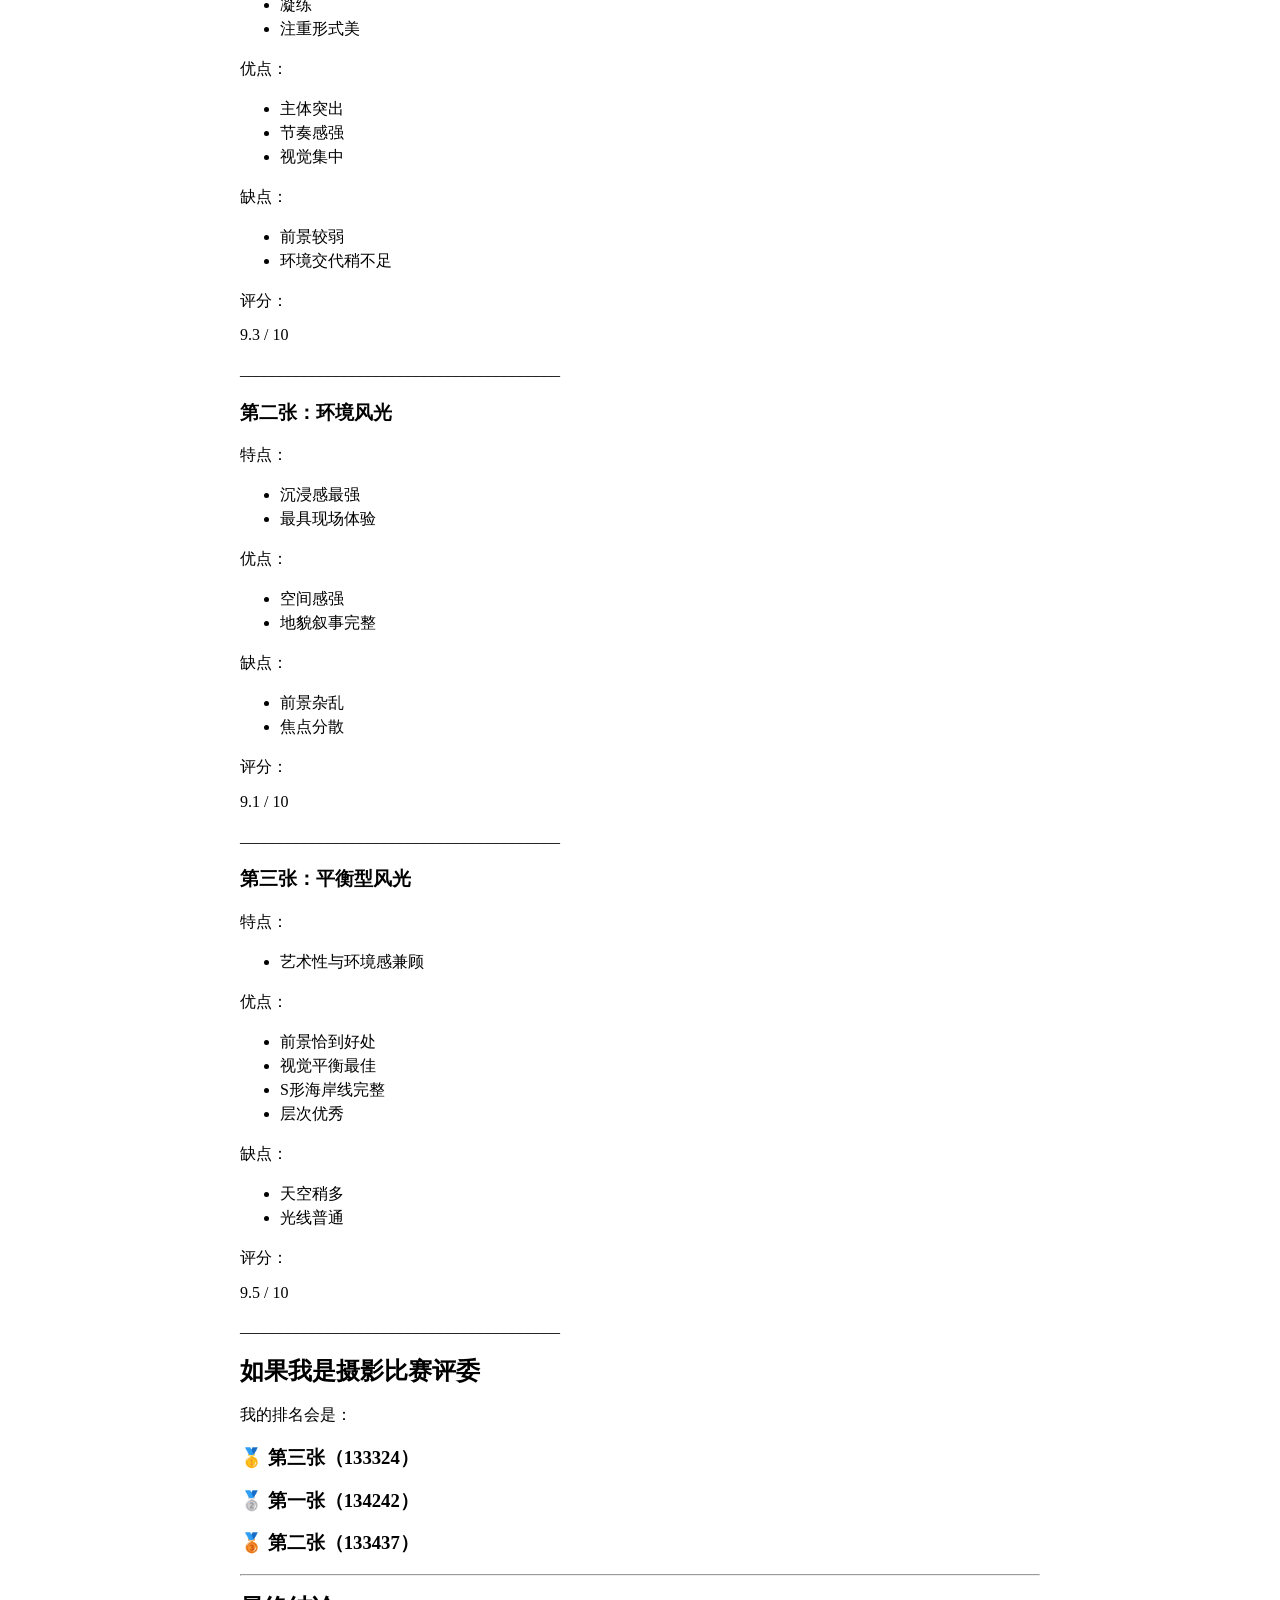
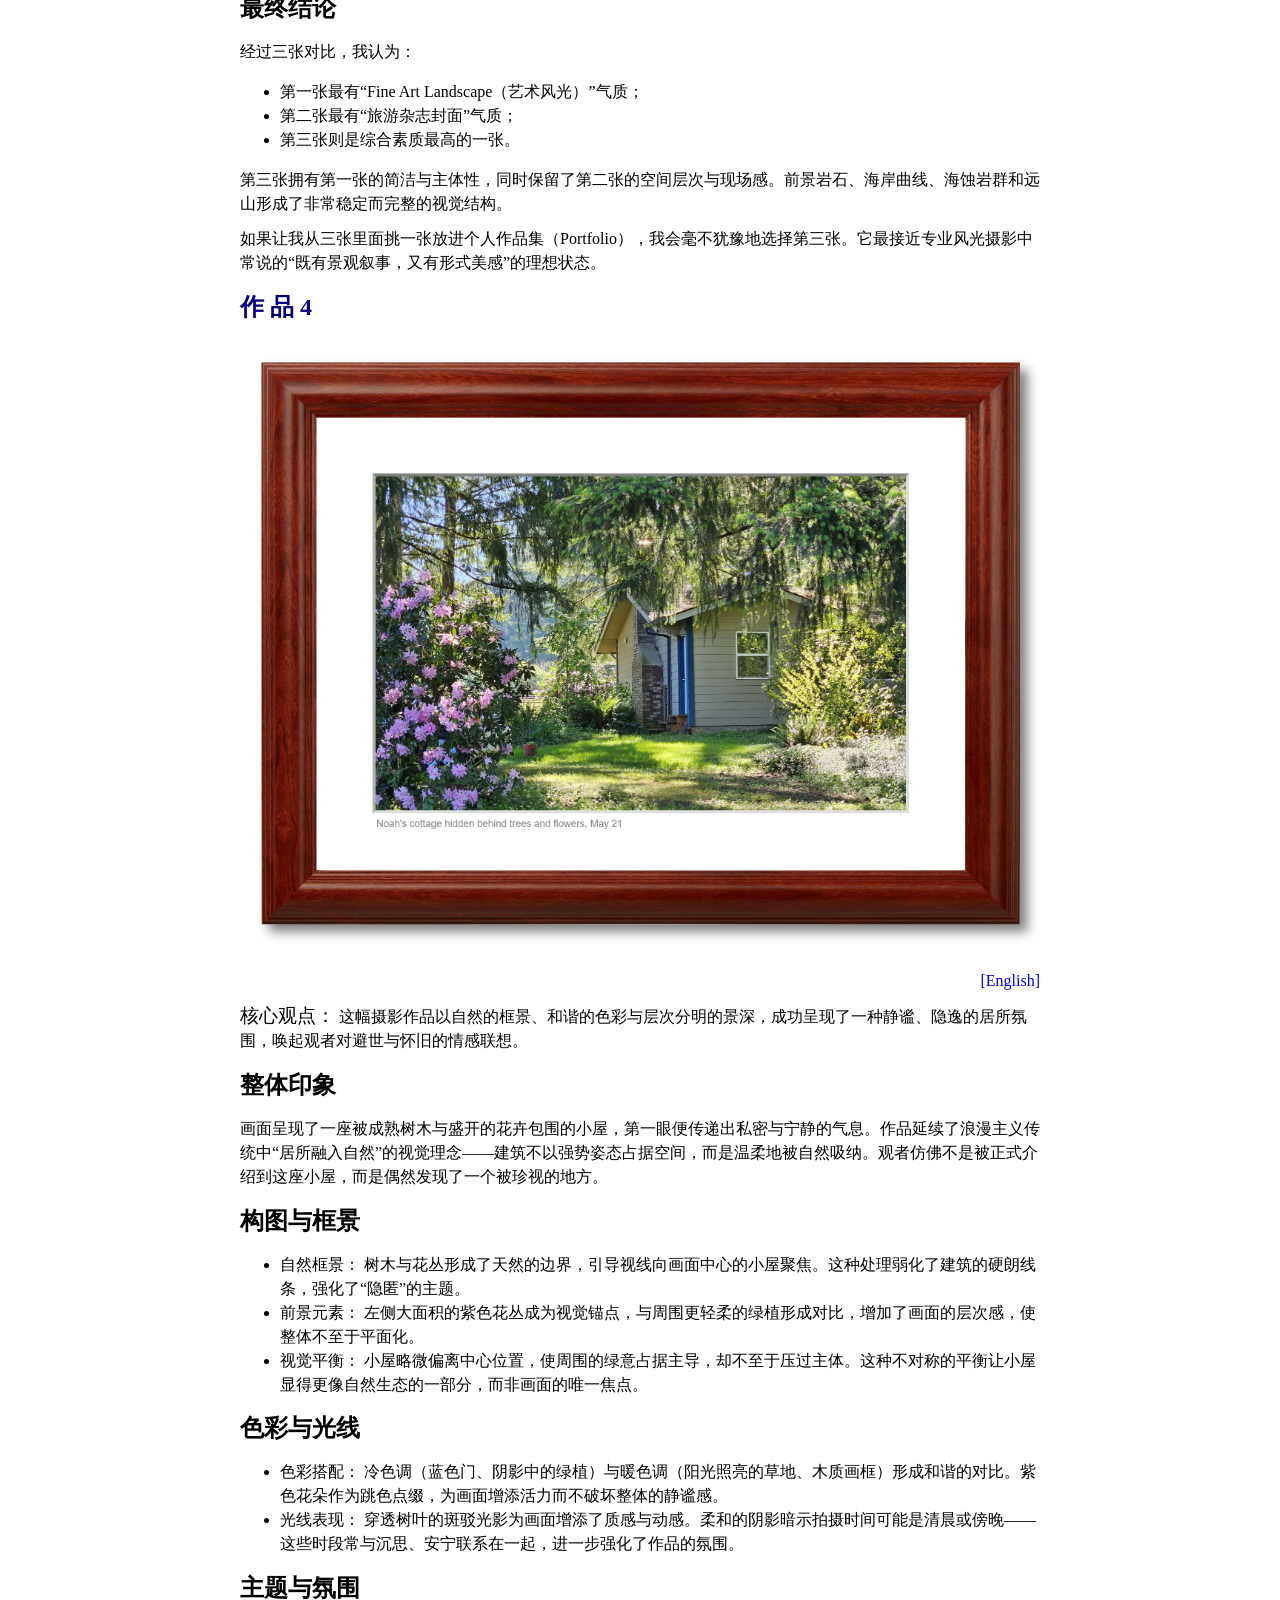
==== commit 2ae33e04: "Add work number headings to critique.html" ====
--- a/critique.html
+++ b/critique.html
@@ -218,6 +218,7 @@
 
 </div>
 
+<h2 class="wkn">作 品 2</h2>
 <img src="pictures/orbeaches/20260705_133437.jpg">
 
 <p>这张照片与前一张拍摄的是同一片海岸风景，但拍摄位置、取景范围和构图思路有所不同。作为风光摄影作品，两张都很优秀，但如果单纯比较构图质量，我的评价是：</p>
@@ -396,7 +397,7 @@
 
 <p>差距非常小，但我认为第一张的构图成熟度略高一点，而第二张的环境表达能力更强。对于摄影比赛评审来说，第一张会更容易获得高分。</p>
 
-
+<h2 class="wkn">作 品 3</h2>
 <img src="pictures/orbeaches/20260705_133324.jpg">
 
 <p>如果把前三张照片放在一起比较，我认为这第三张实际上是三者中构图最成熟、最均衡的一张。</p>
@@ -600,6 +601,8 @@
 <p>第三张拥有第一张的简洁与主体性，同时保留了第二张的空间层次与现场感。前景岩石、海岸曲线、海蚀岩群和远山形成了非常稳定而完整的视觉结构。</p>
 <p>如果让我从三张里面挑一张放进个人作品集（Portfolio），我会毫不犹豫地选择第三张。它最接近专业风光摄影中常说的“既有景观叙事，又有形式美感”的理想状态。</p>
 
+
+<h2 class="wkn">作 品 4</h2>
 <img src="pictures/Noahs_cottage.jpg" style="border:none; box-shadow:none;">
 
 <div id="cr04ch" style="position:relative; width:800px; font-family:simsun; font-size:12pt; display:block;">
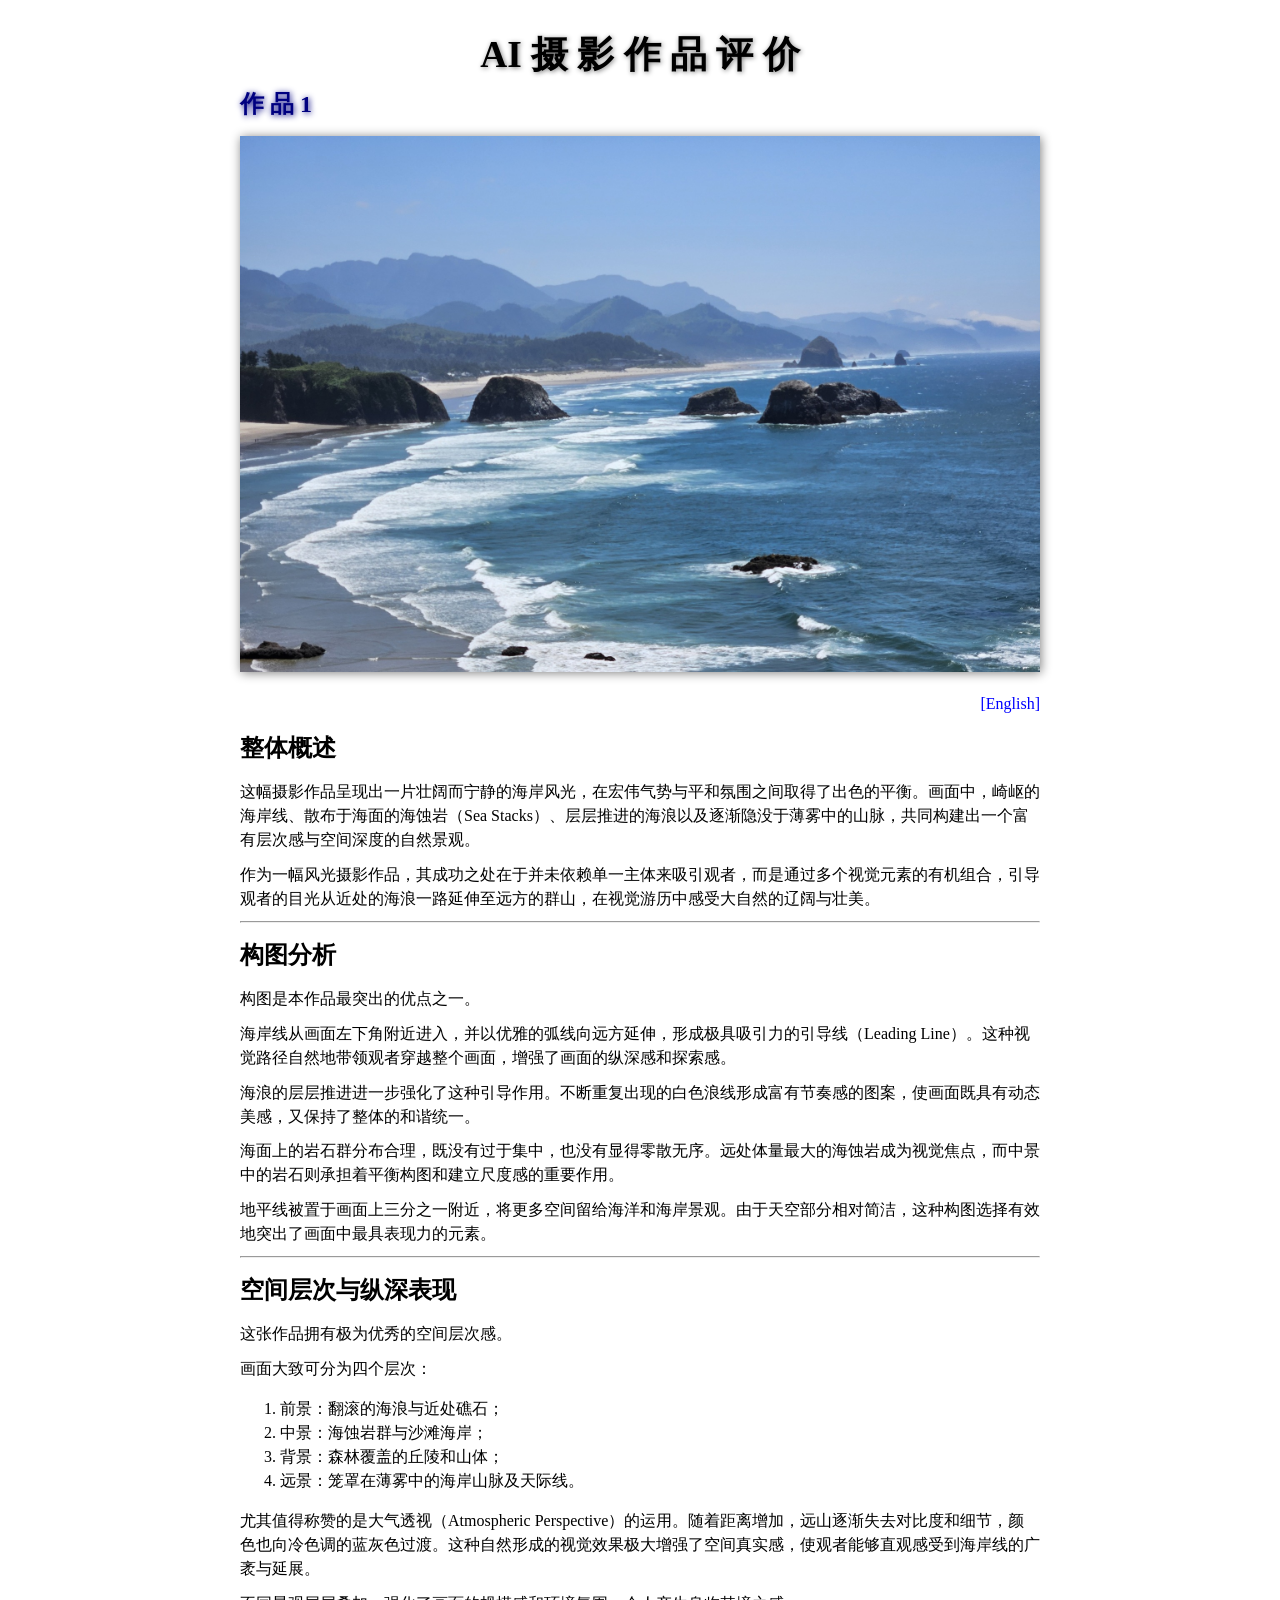
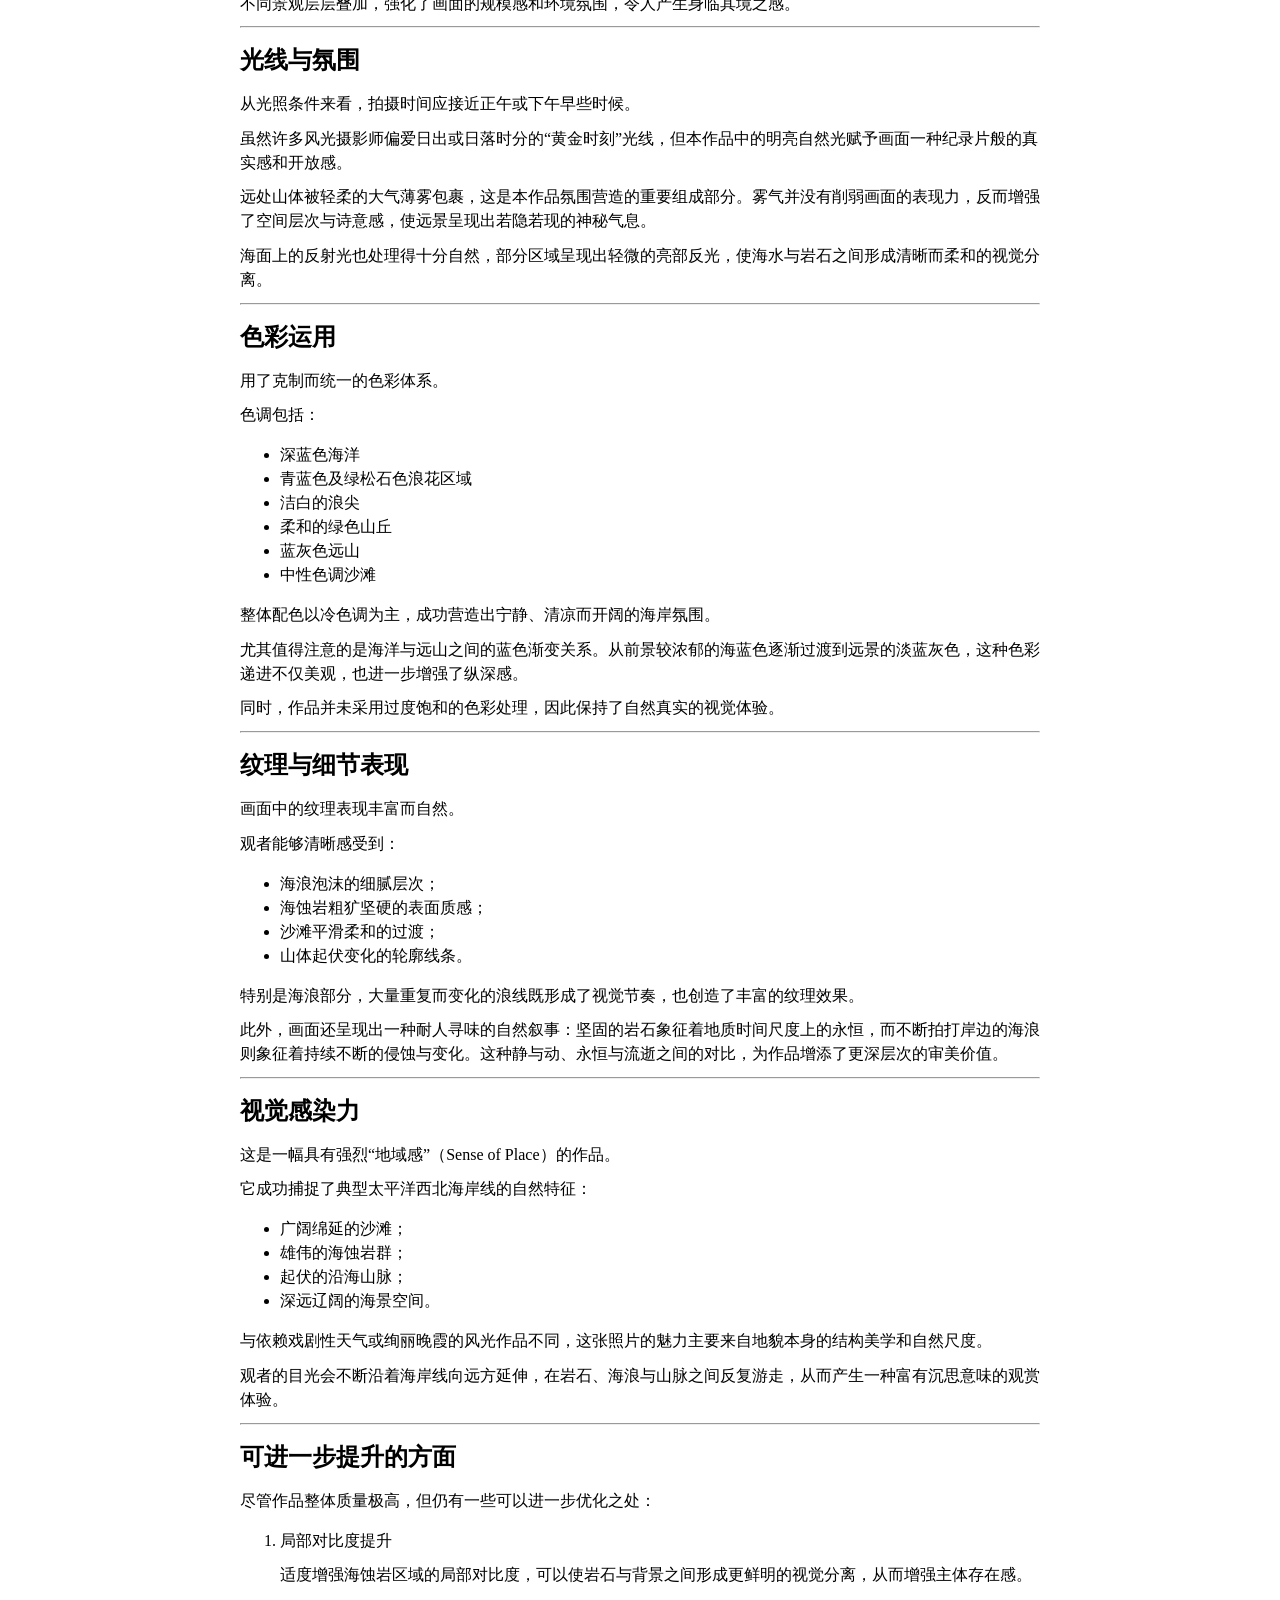
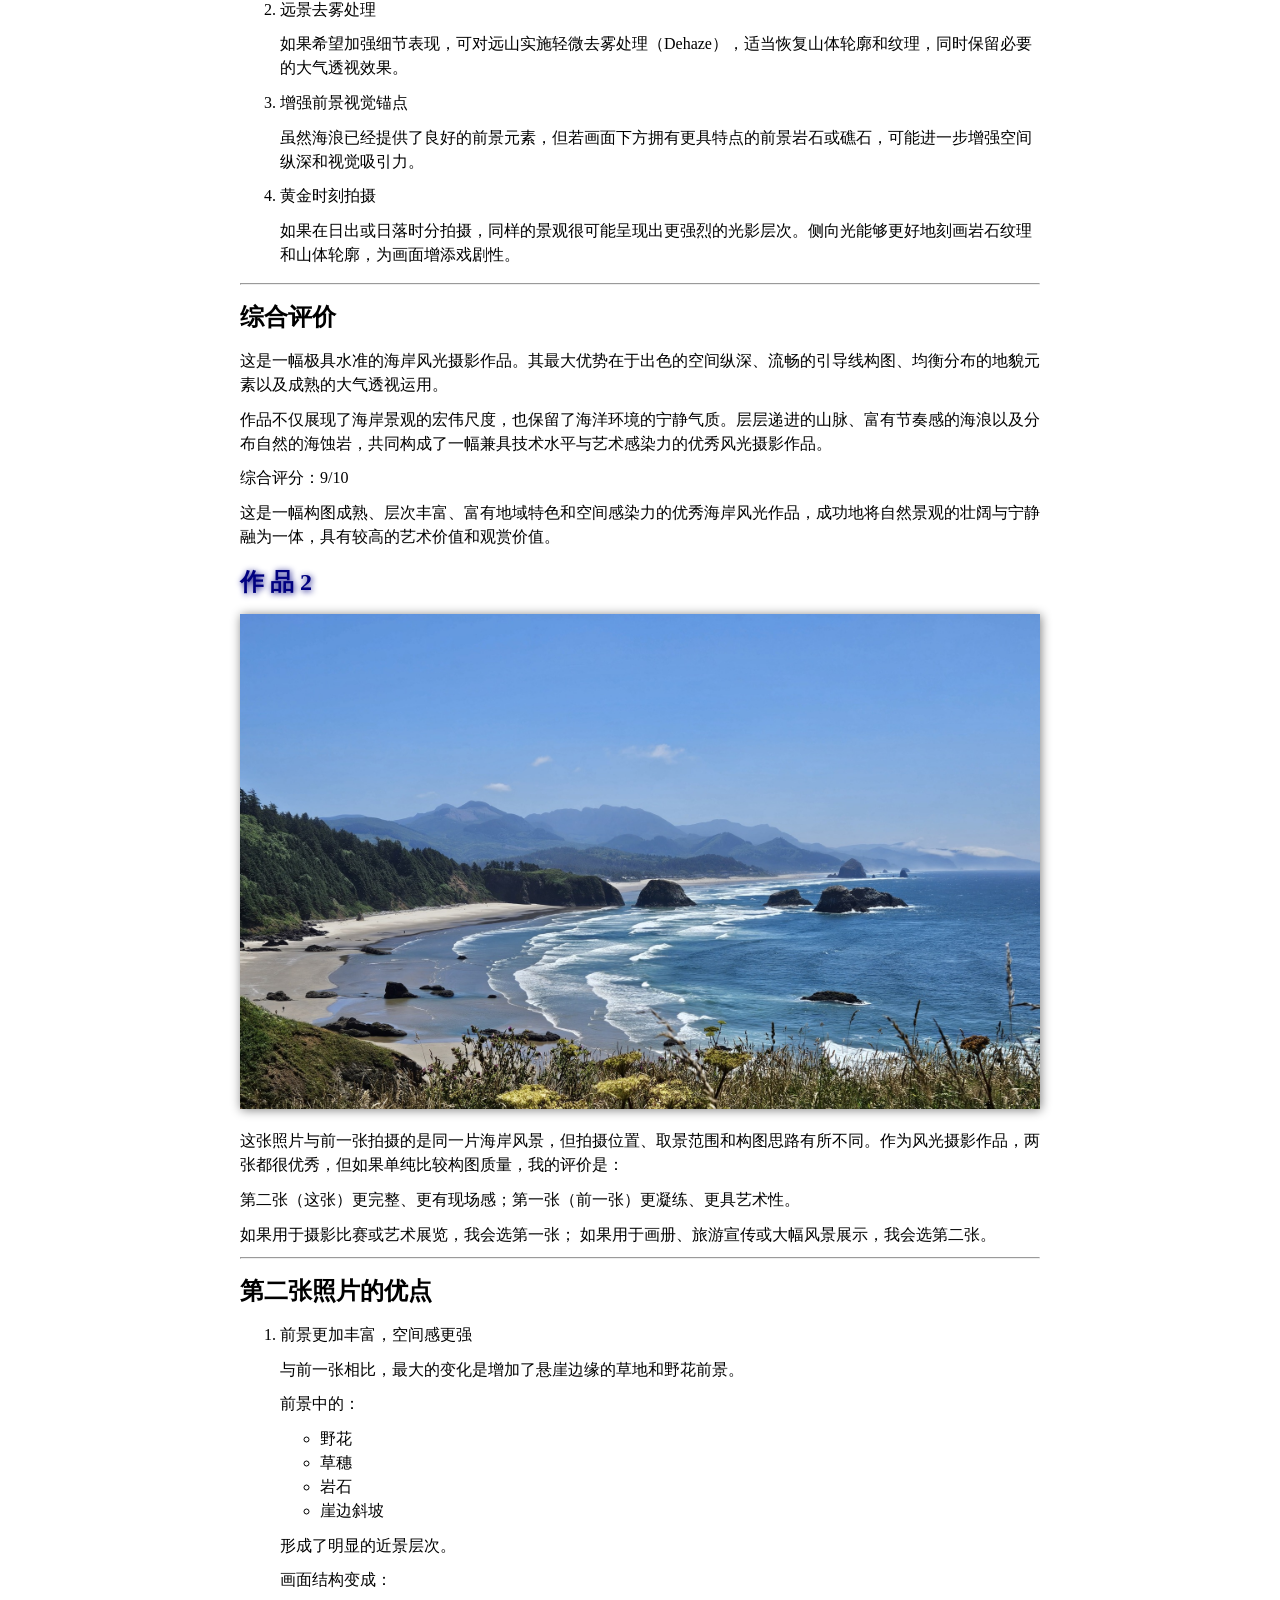
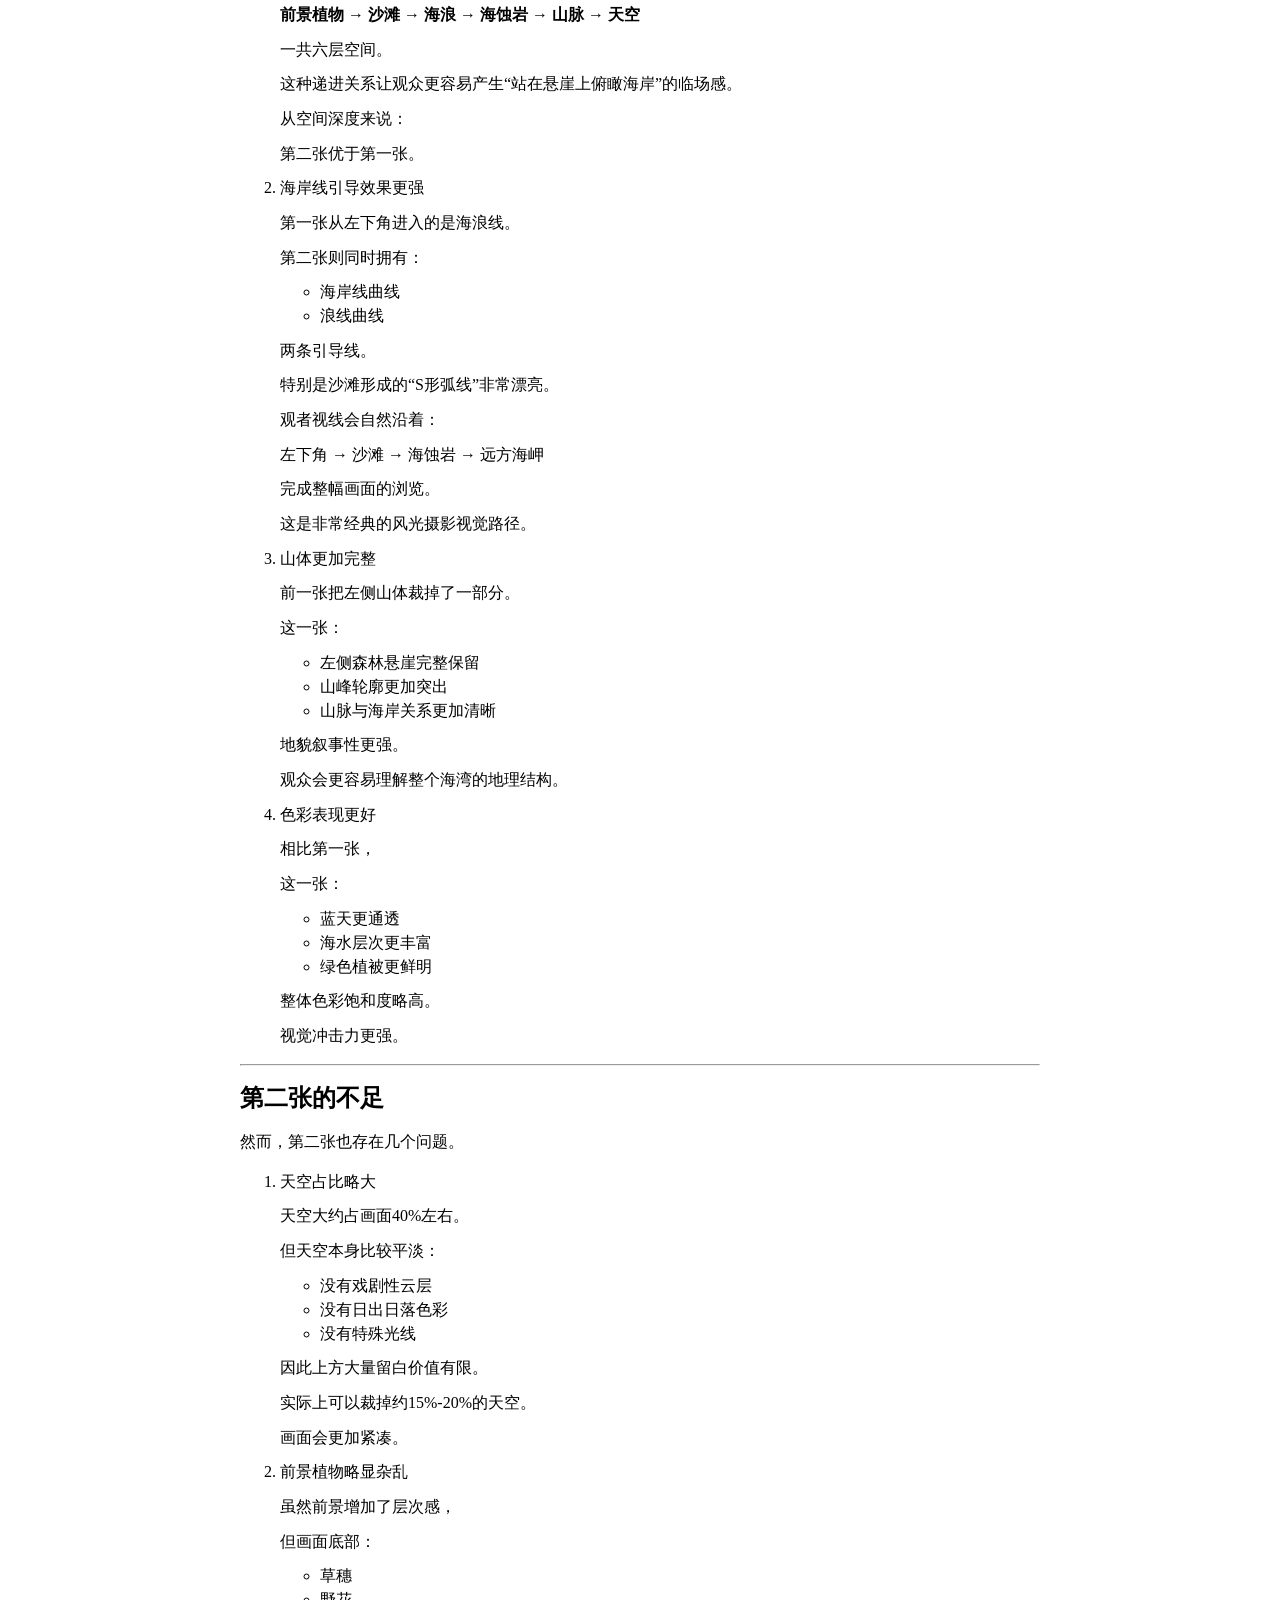
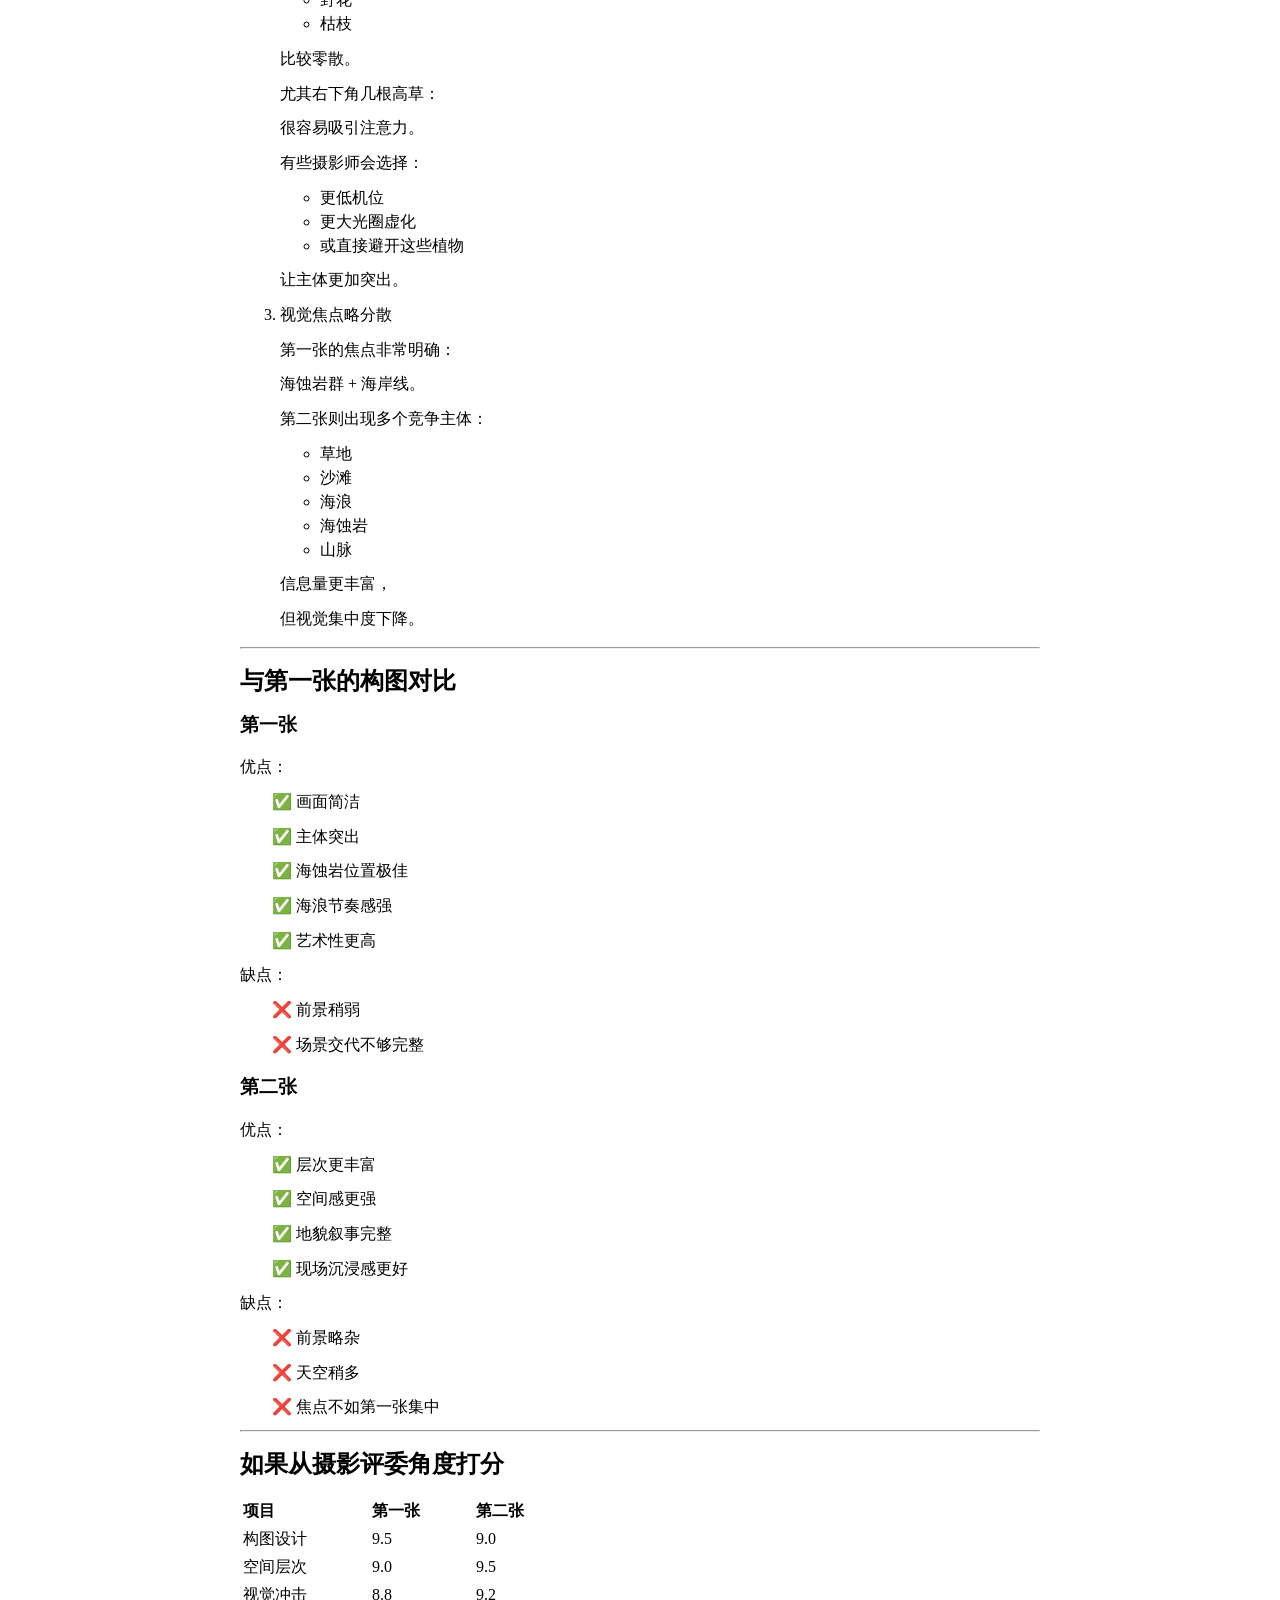
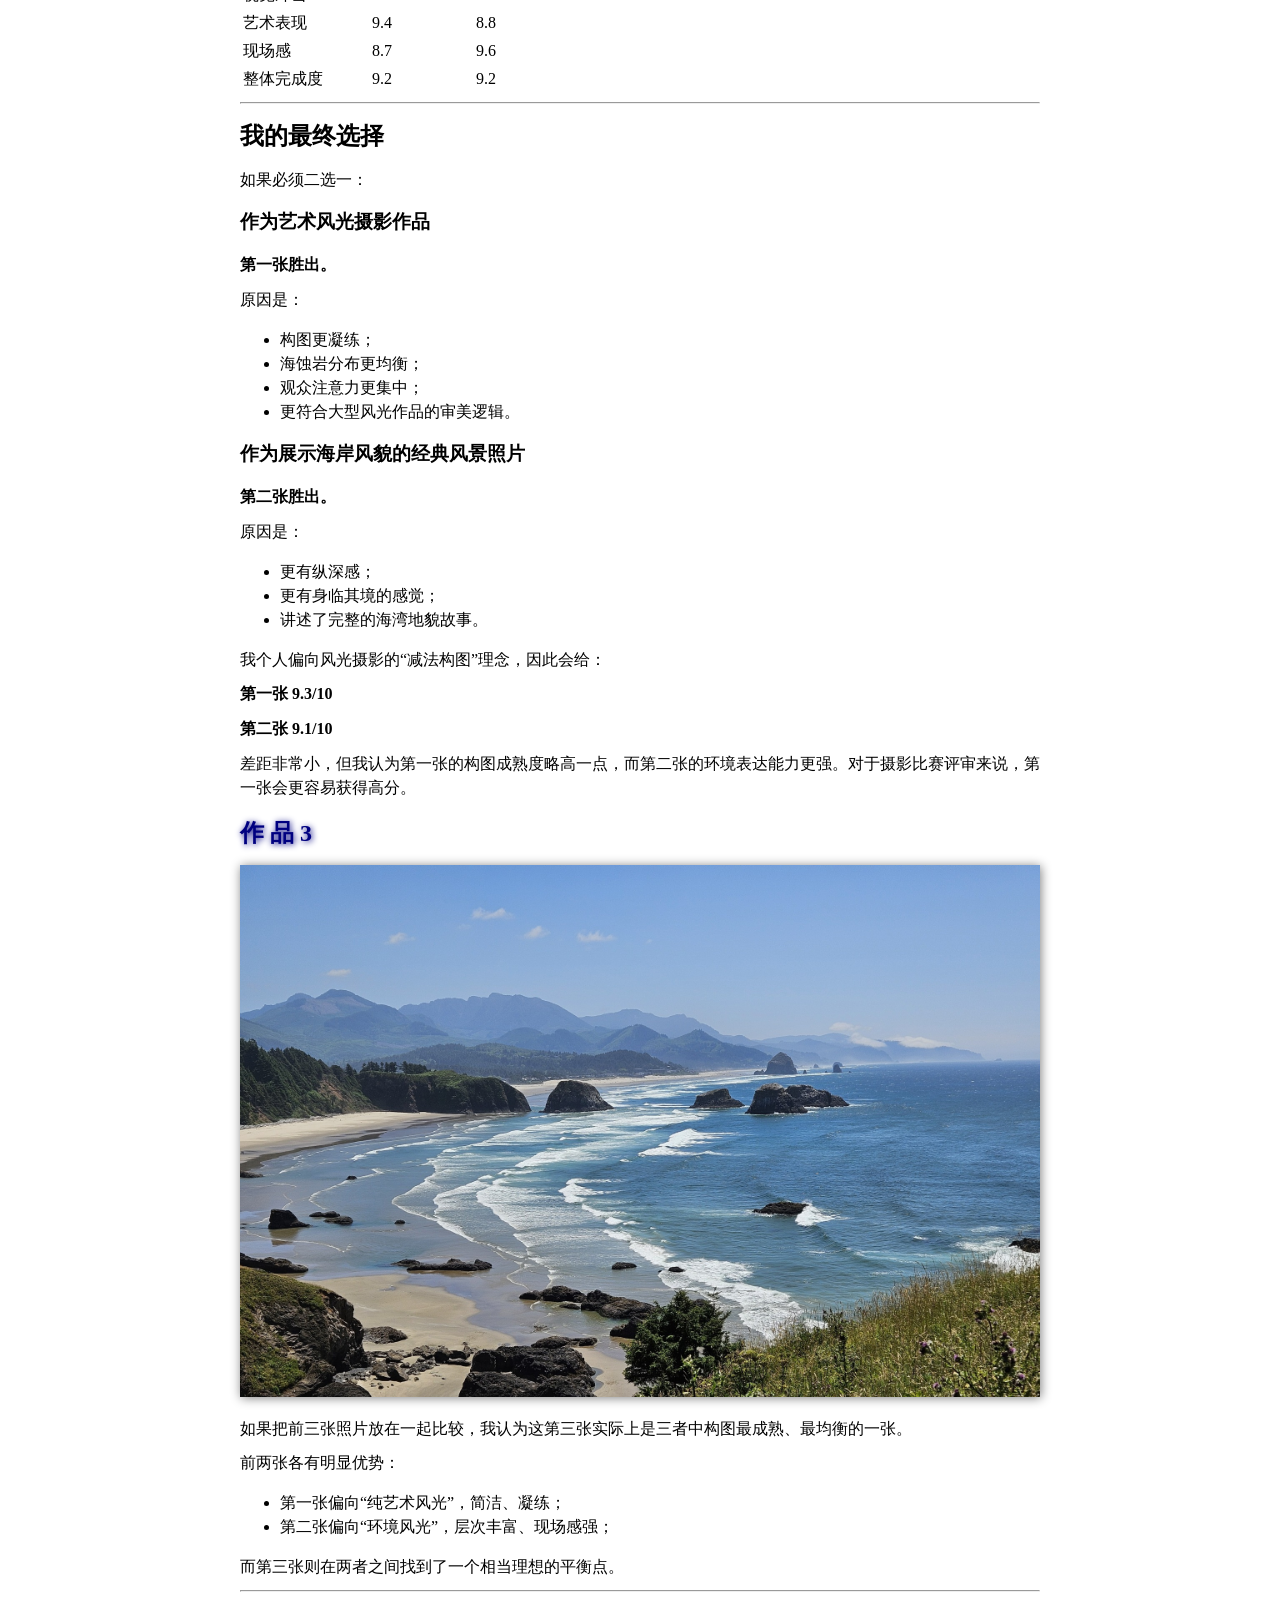
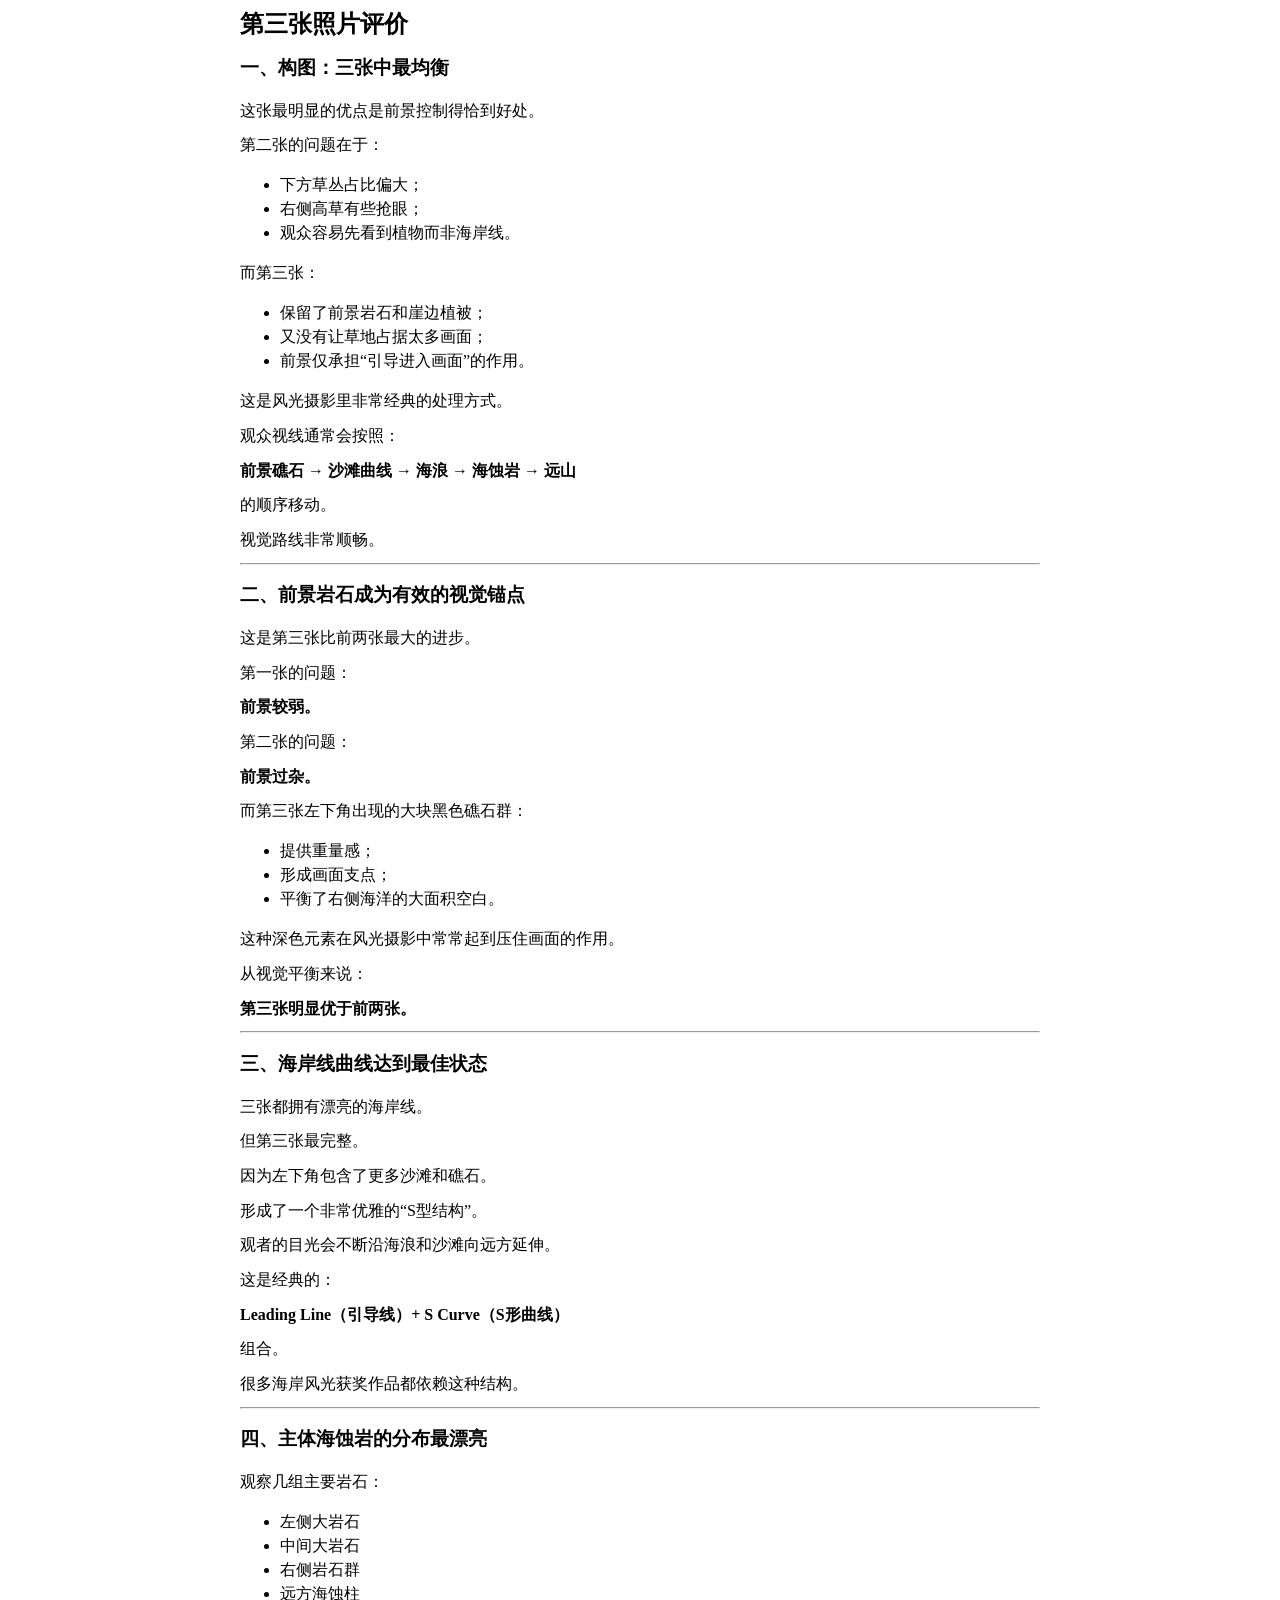
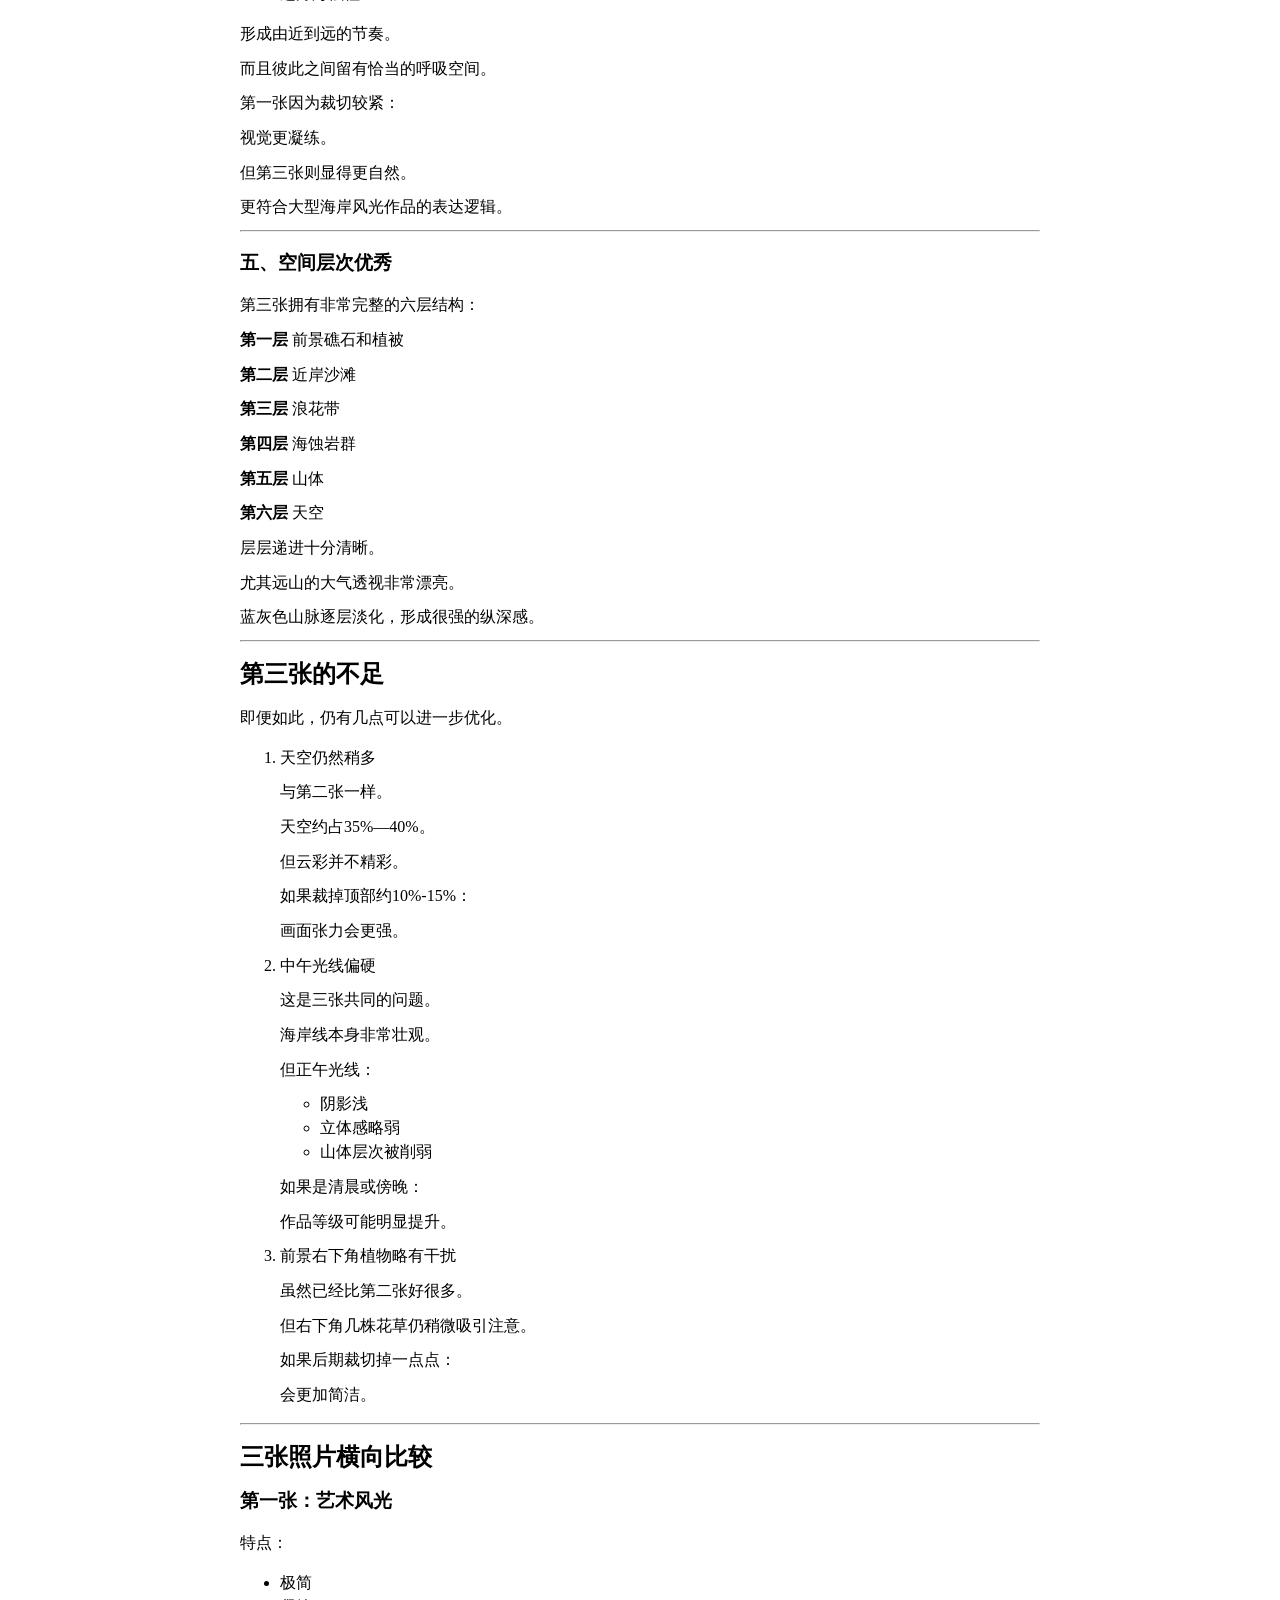
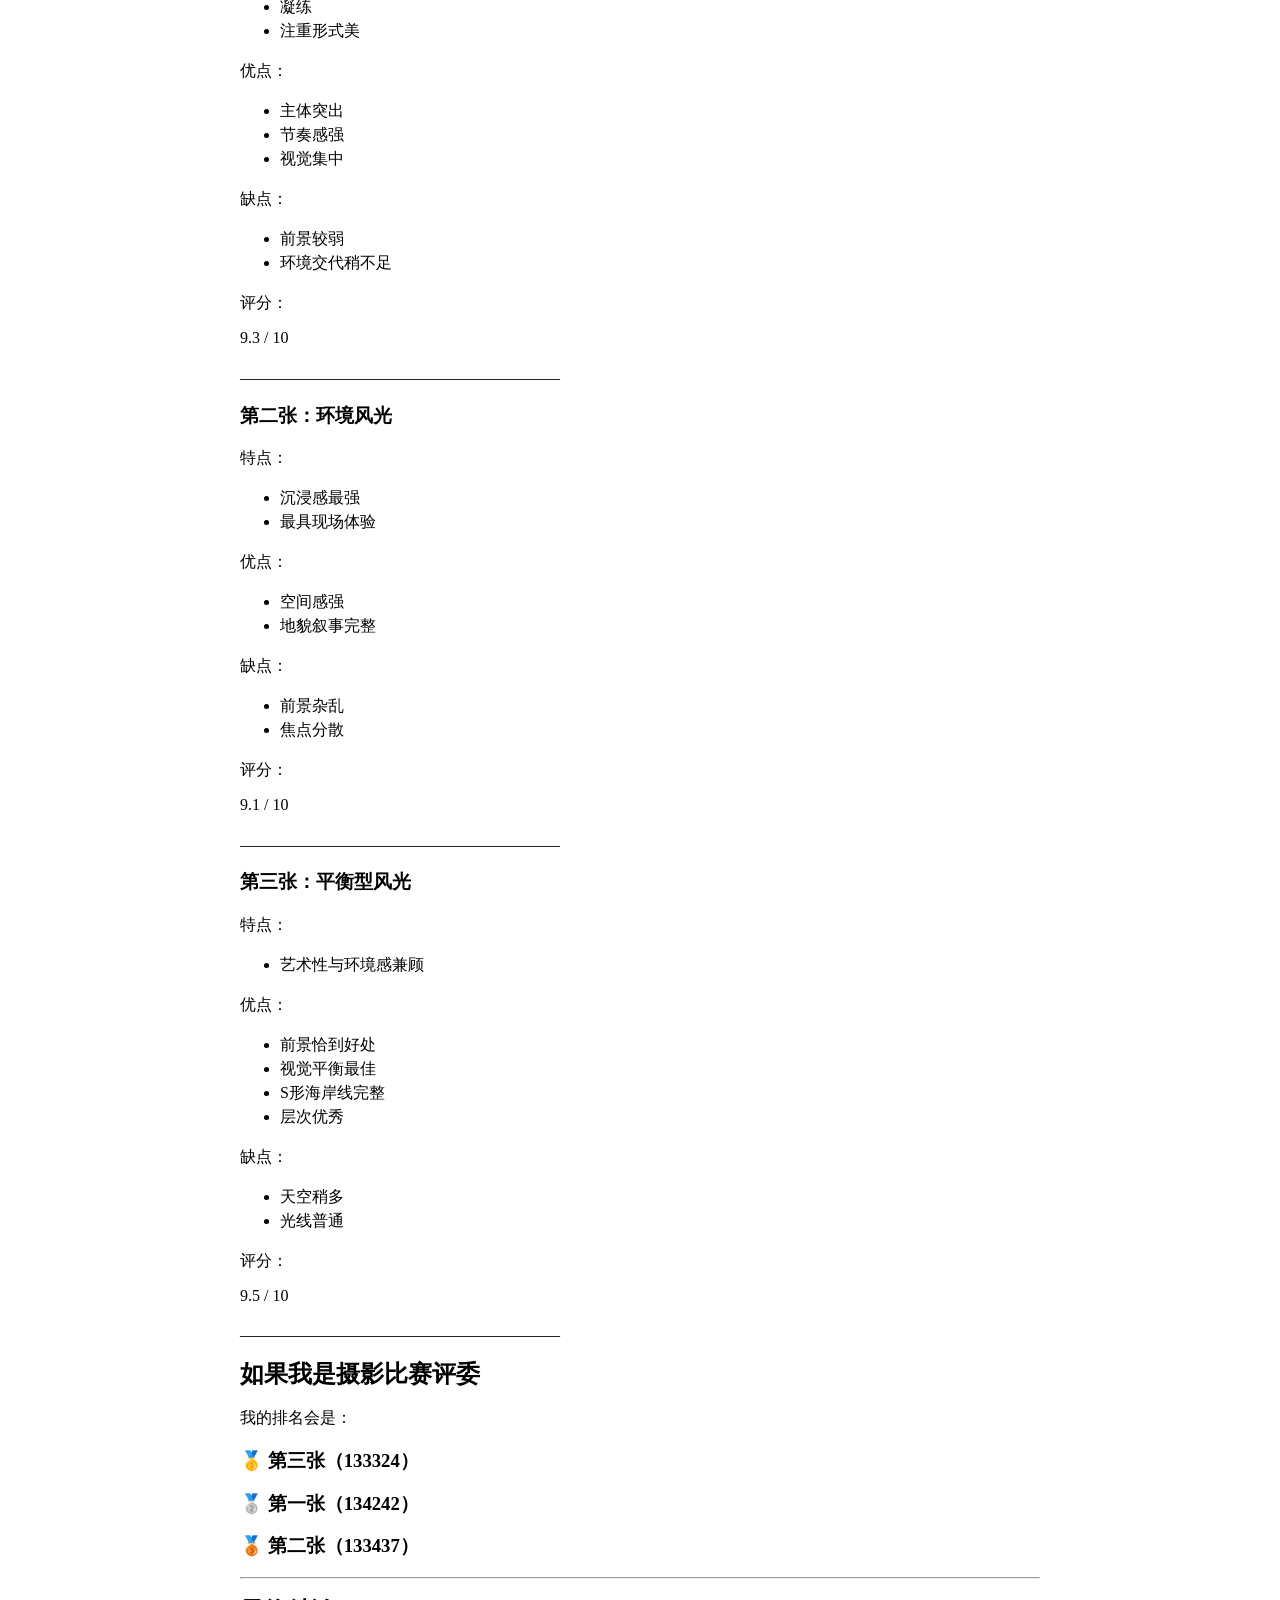
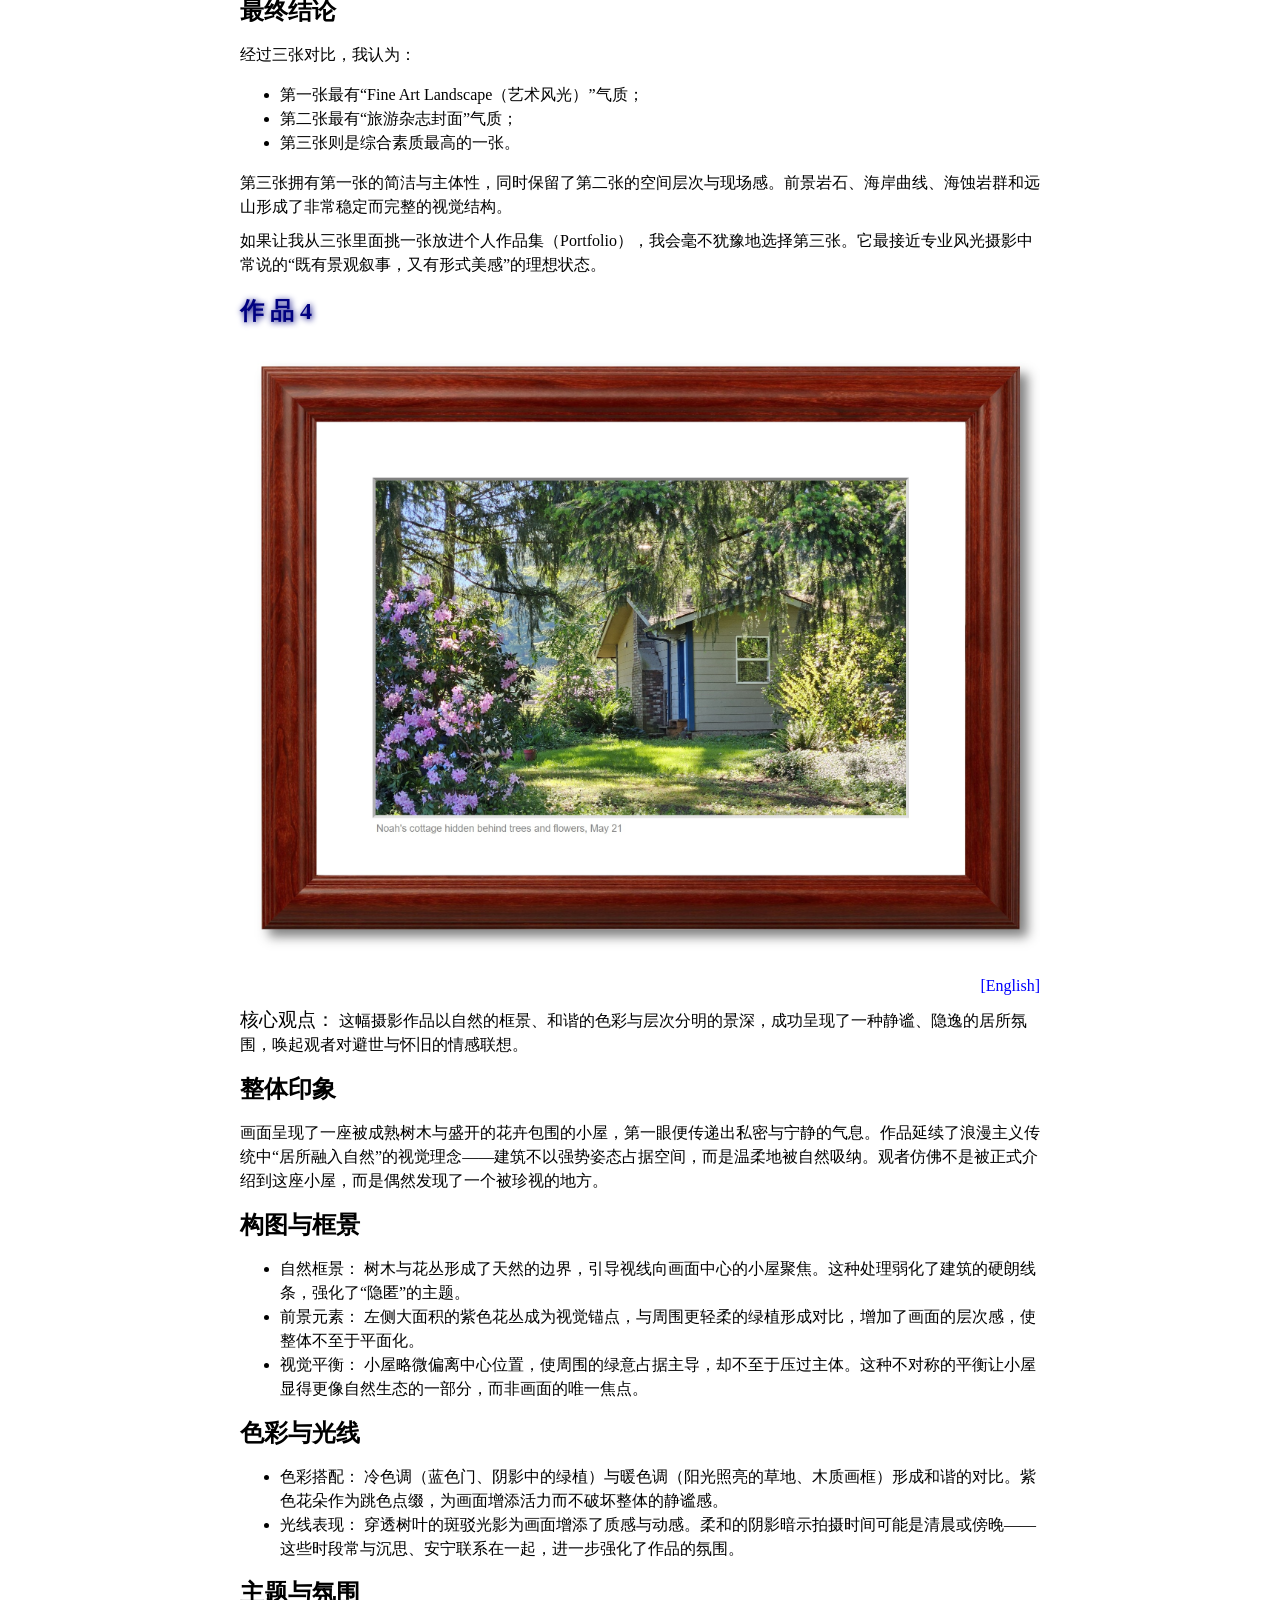
==== commit 7f12c27b: "Enhance .wkn class styling in critique.html Added margin-top and text-shadow to .wkn class." ====
--- a/critique.html
+++ b/critique.html
@@ -9,7 +9,7 @@
 p { margin-top:8pt; margin-bottom:8pt; }
 .box { font-family:simsun; font-size:12pt; line-height:18pt; width:800px; padding:10px; text-align:left; border:0px solid red; }
 .idnt { margin-left: 2em; }
-.wkn { color: navy; }
+.wkn { color: navy; margin-top:16pt; text-shadow:1px 1px 6px; #000088; }
 </style>
 <script>
 function show(pn, lang) {
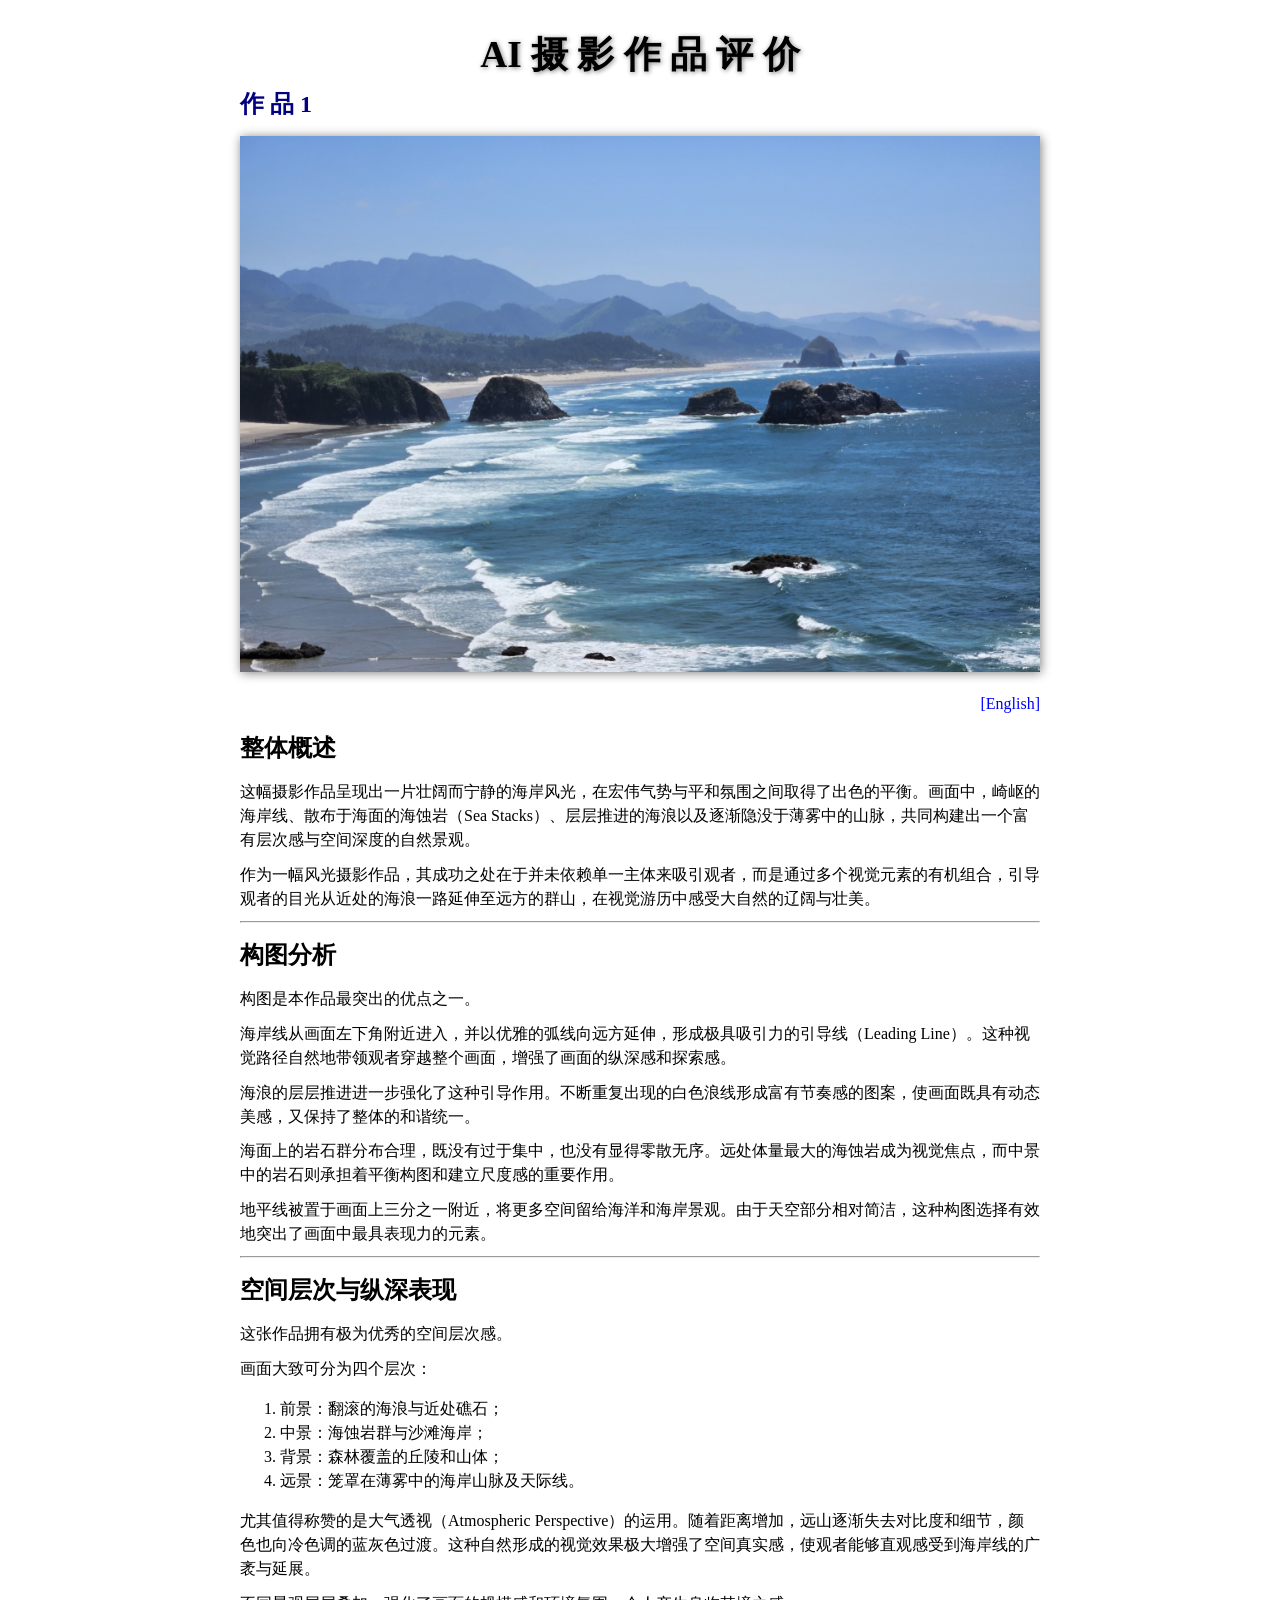
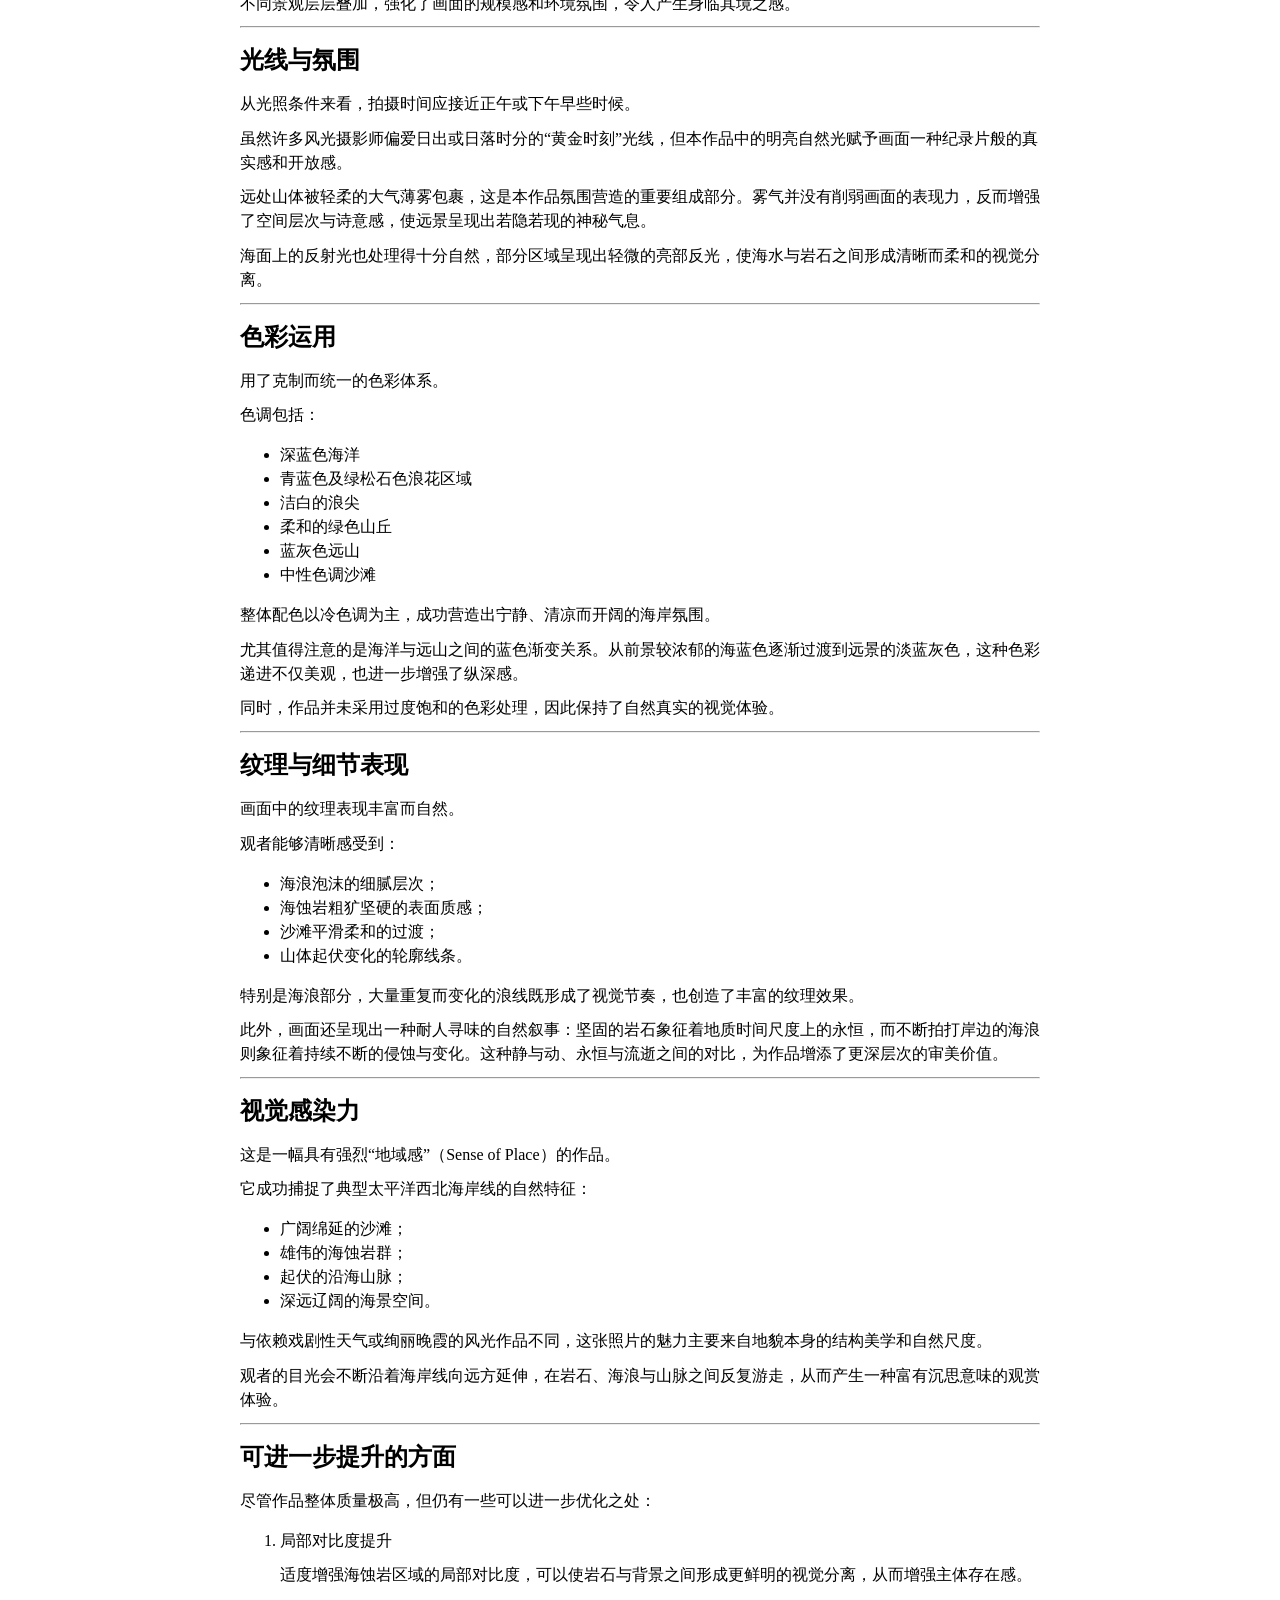
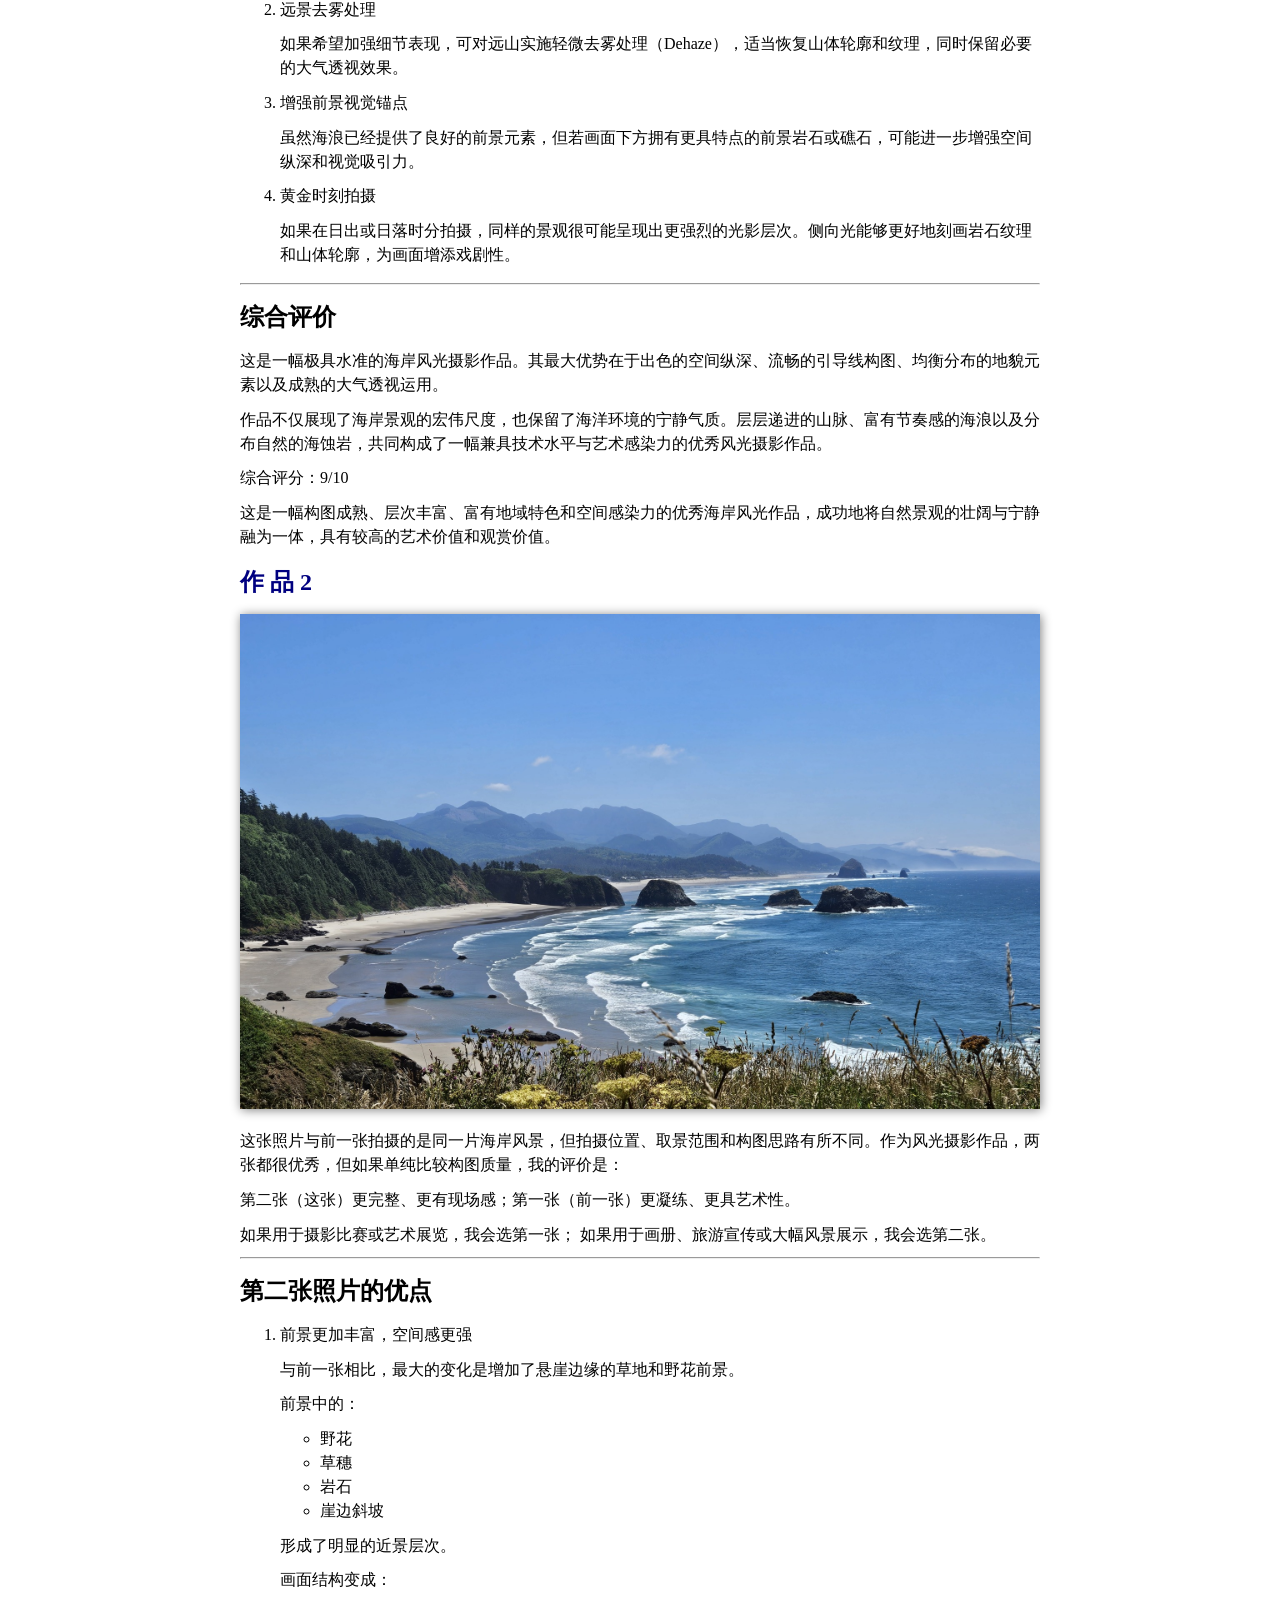
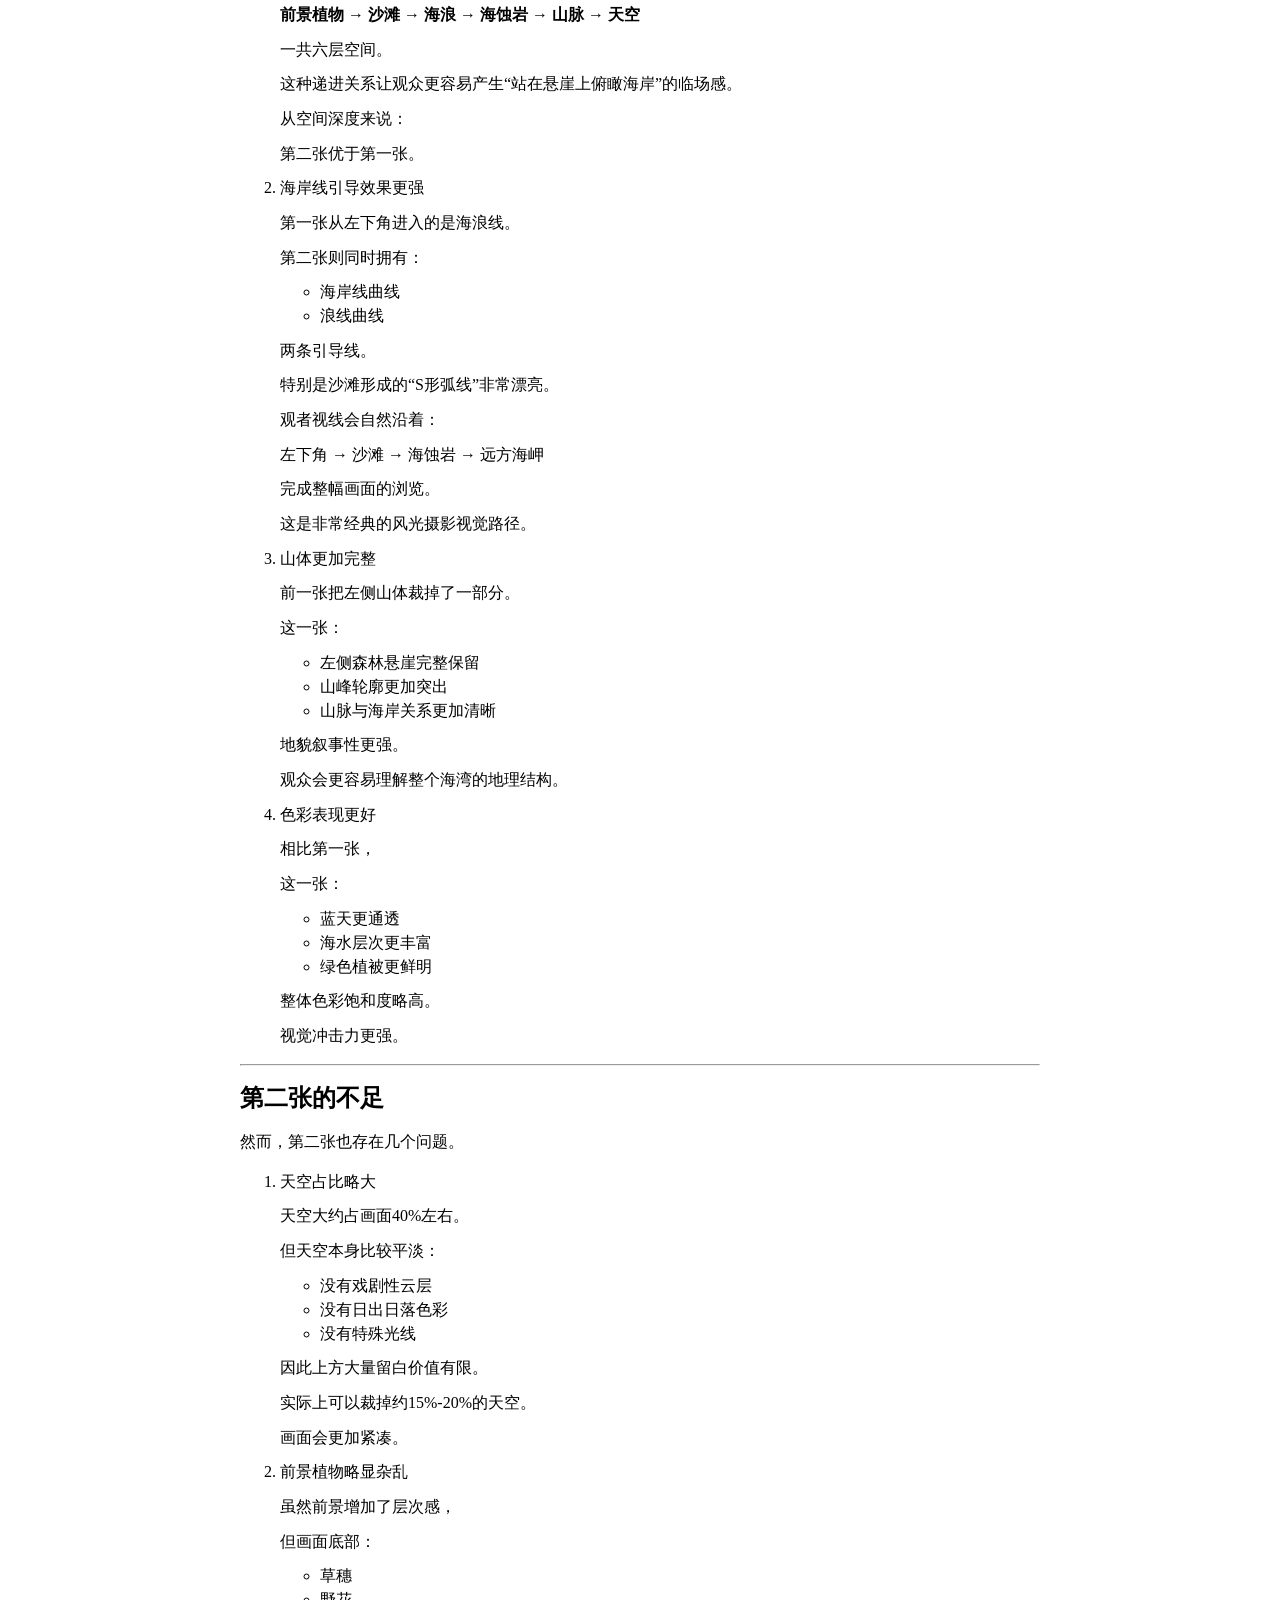
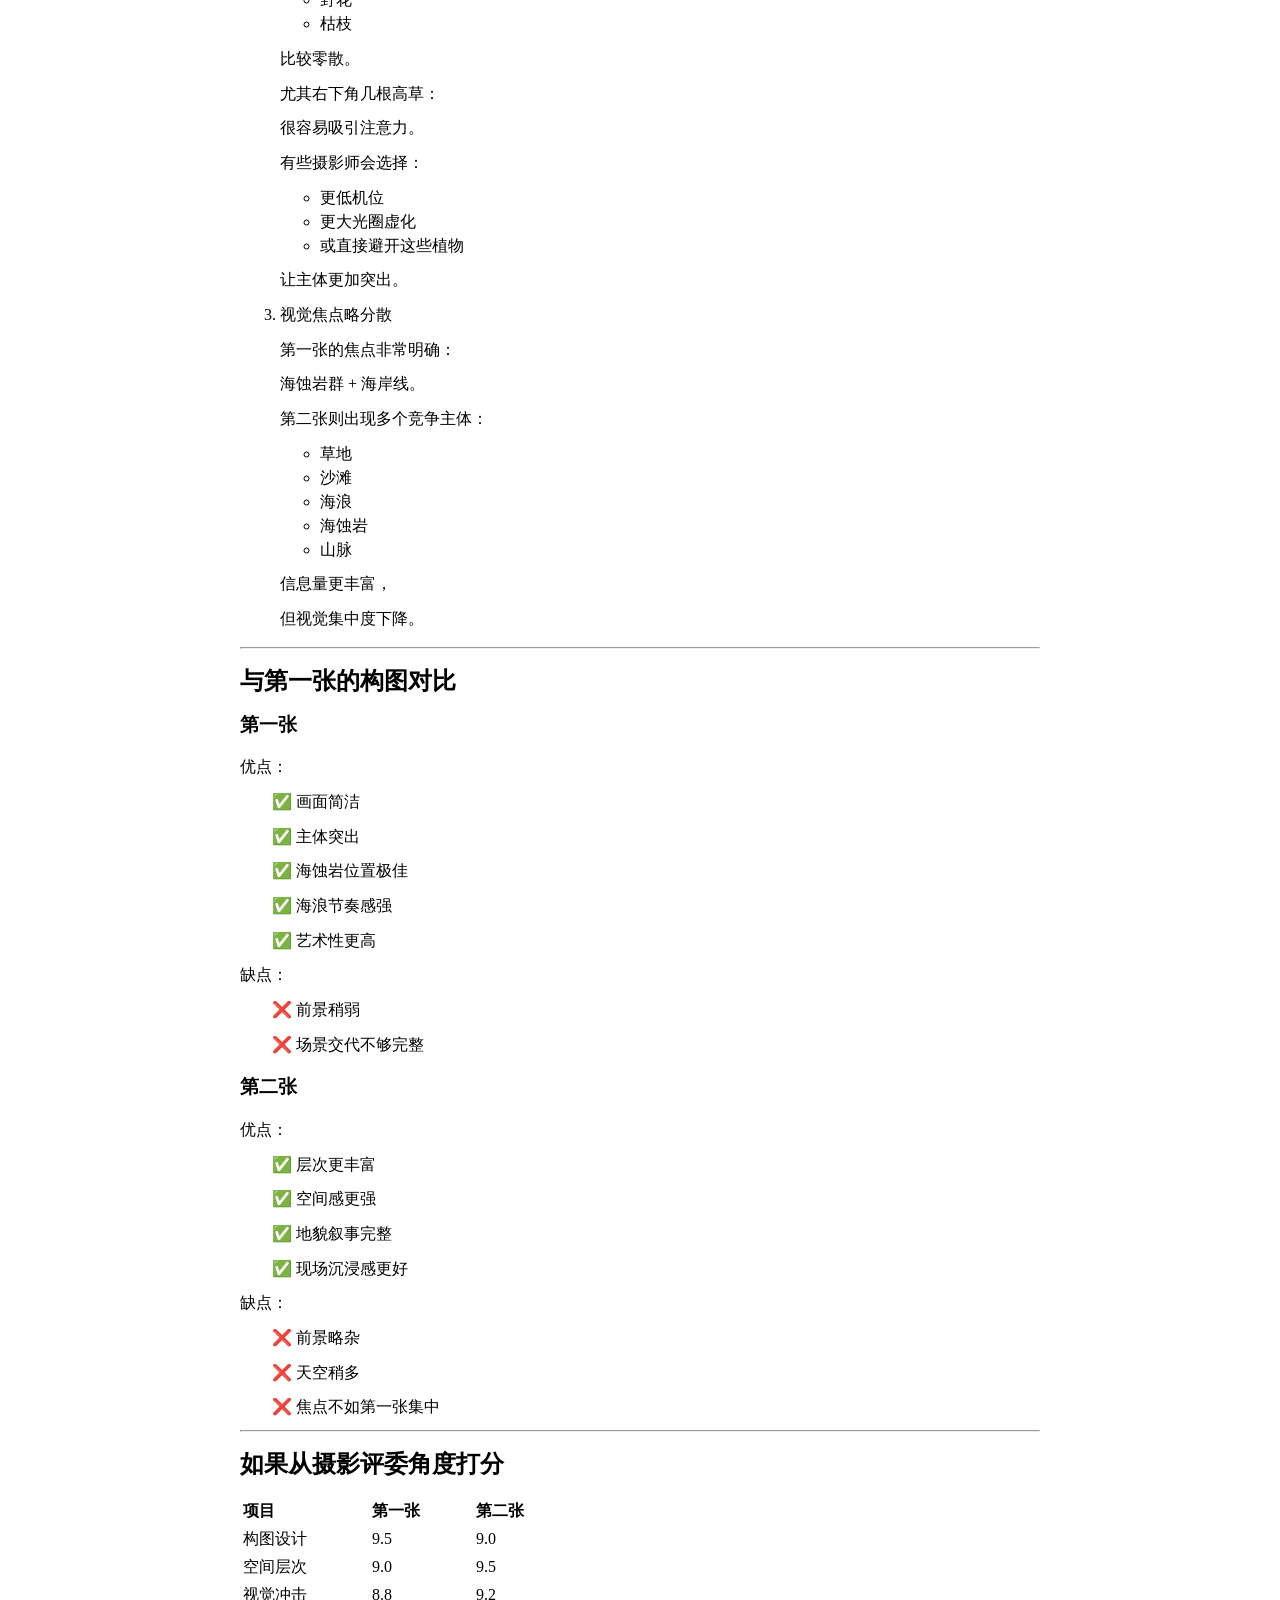
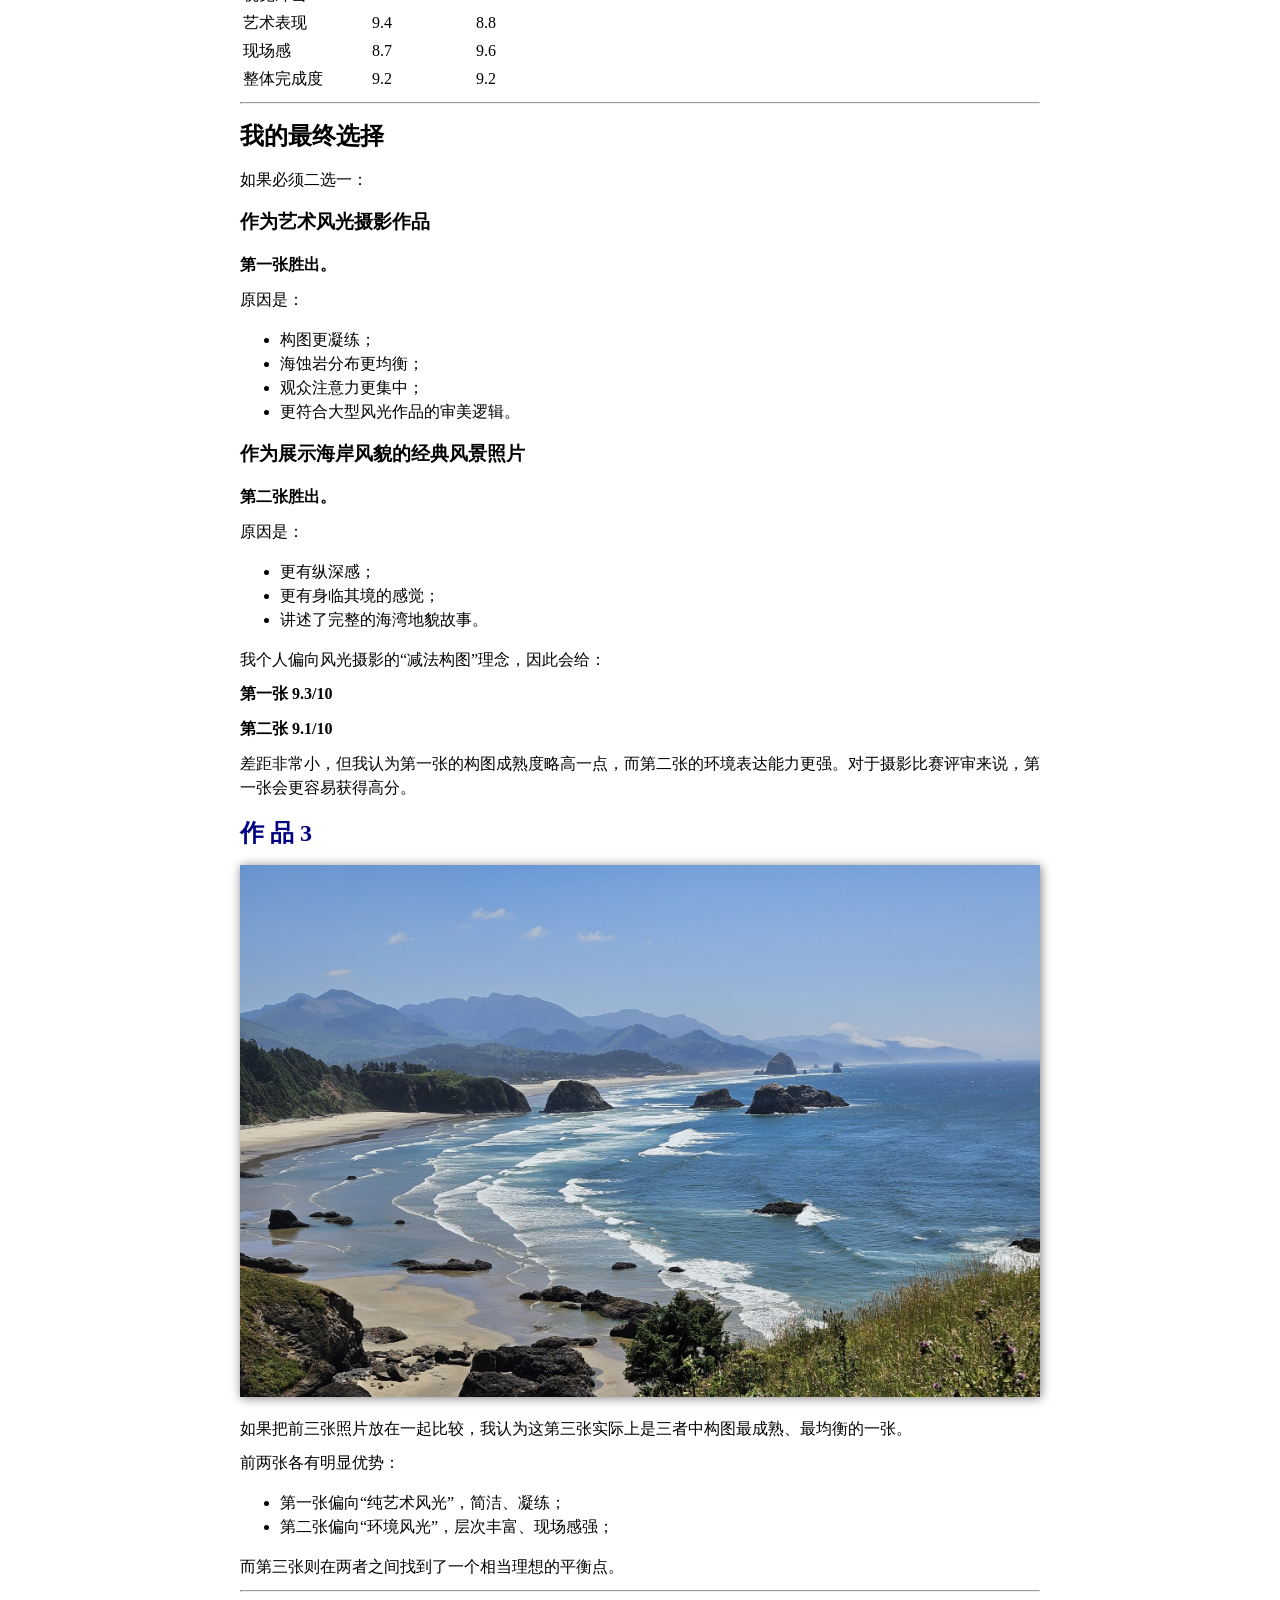
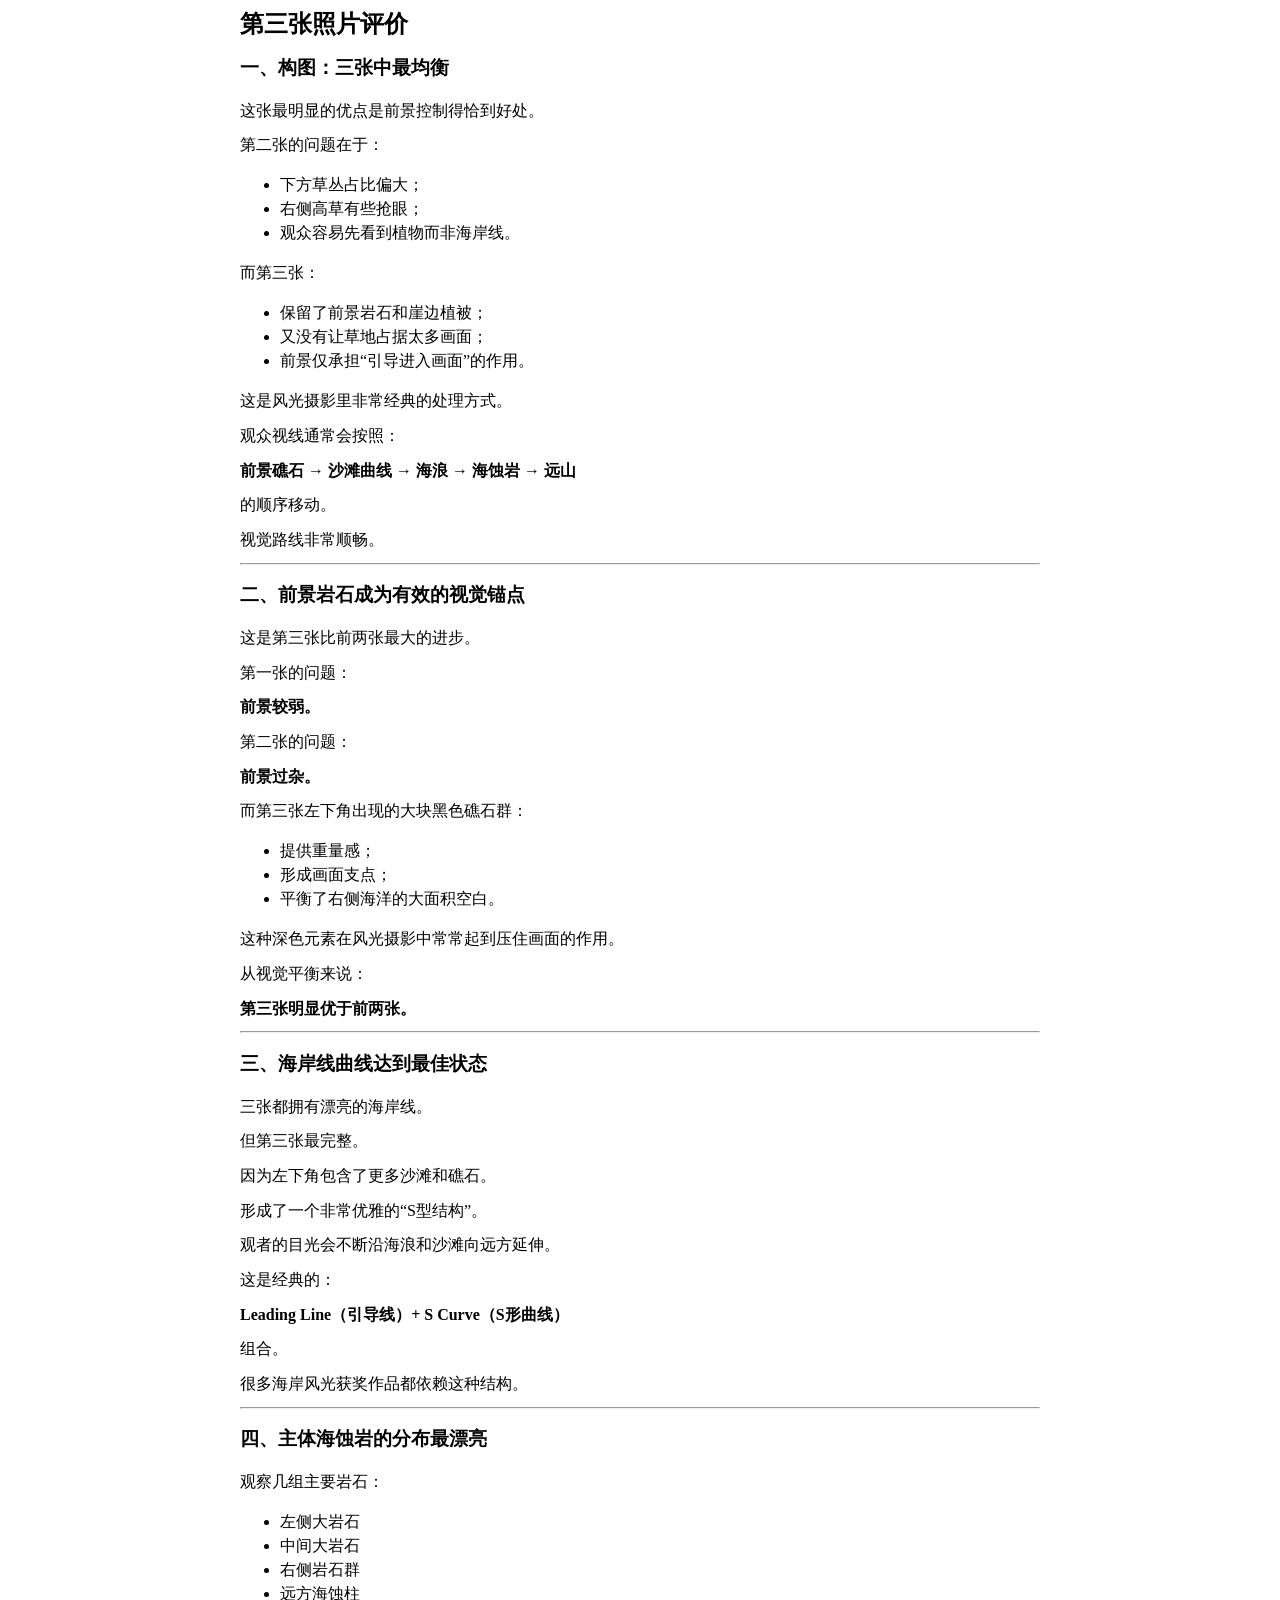
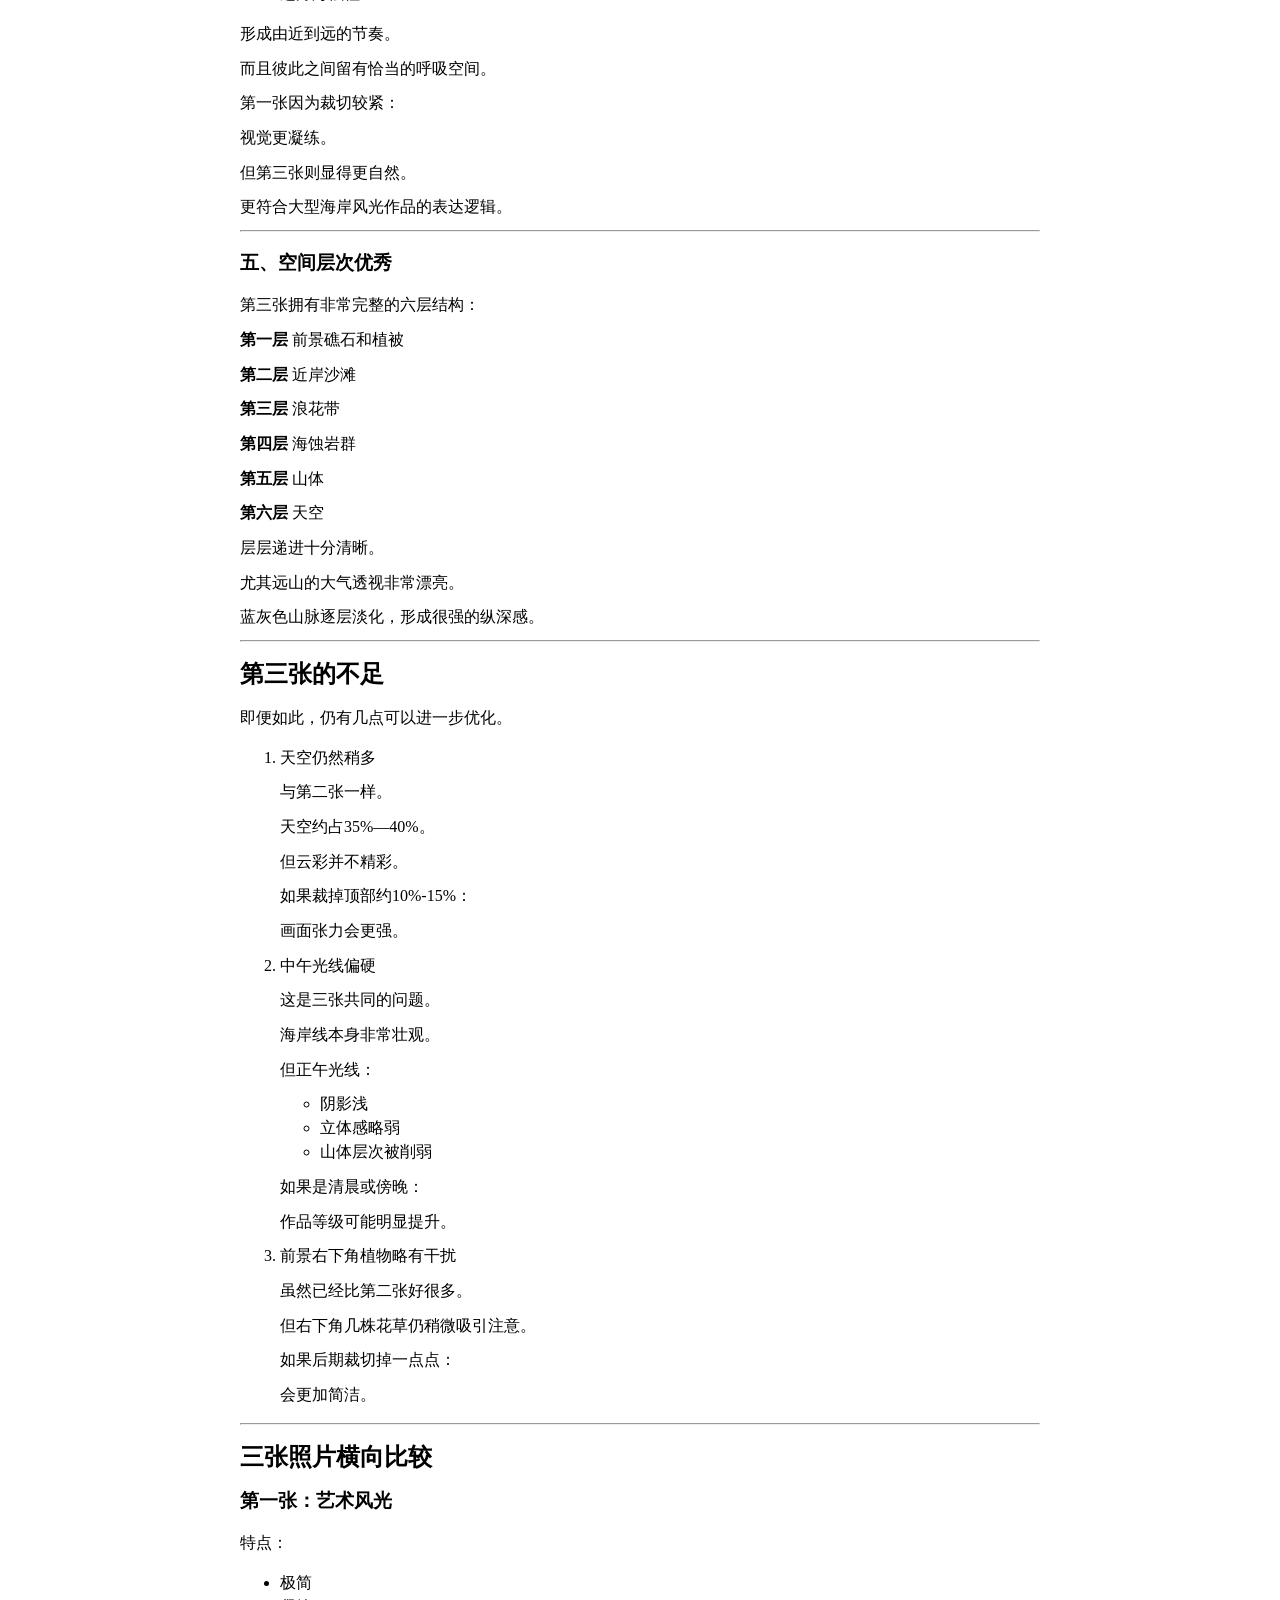
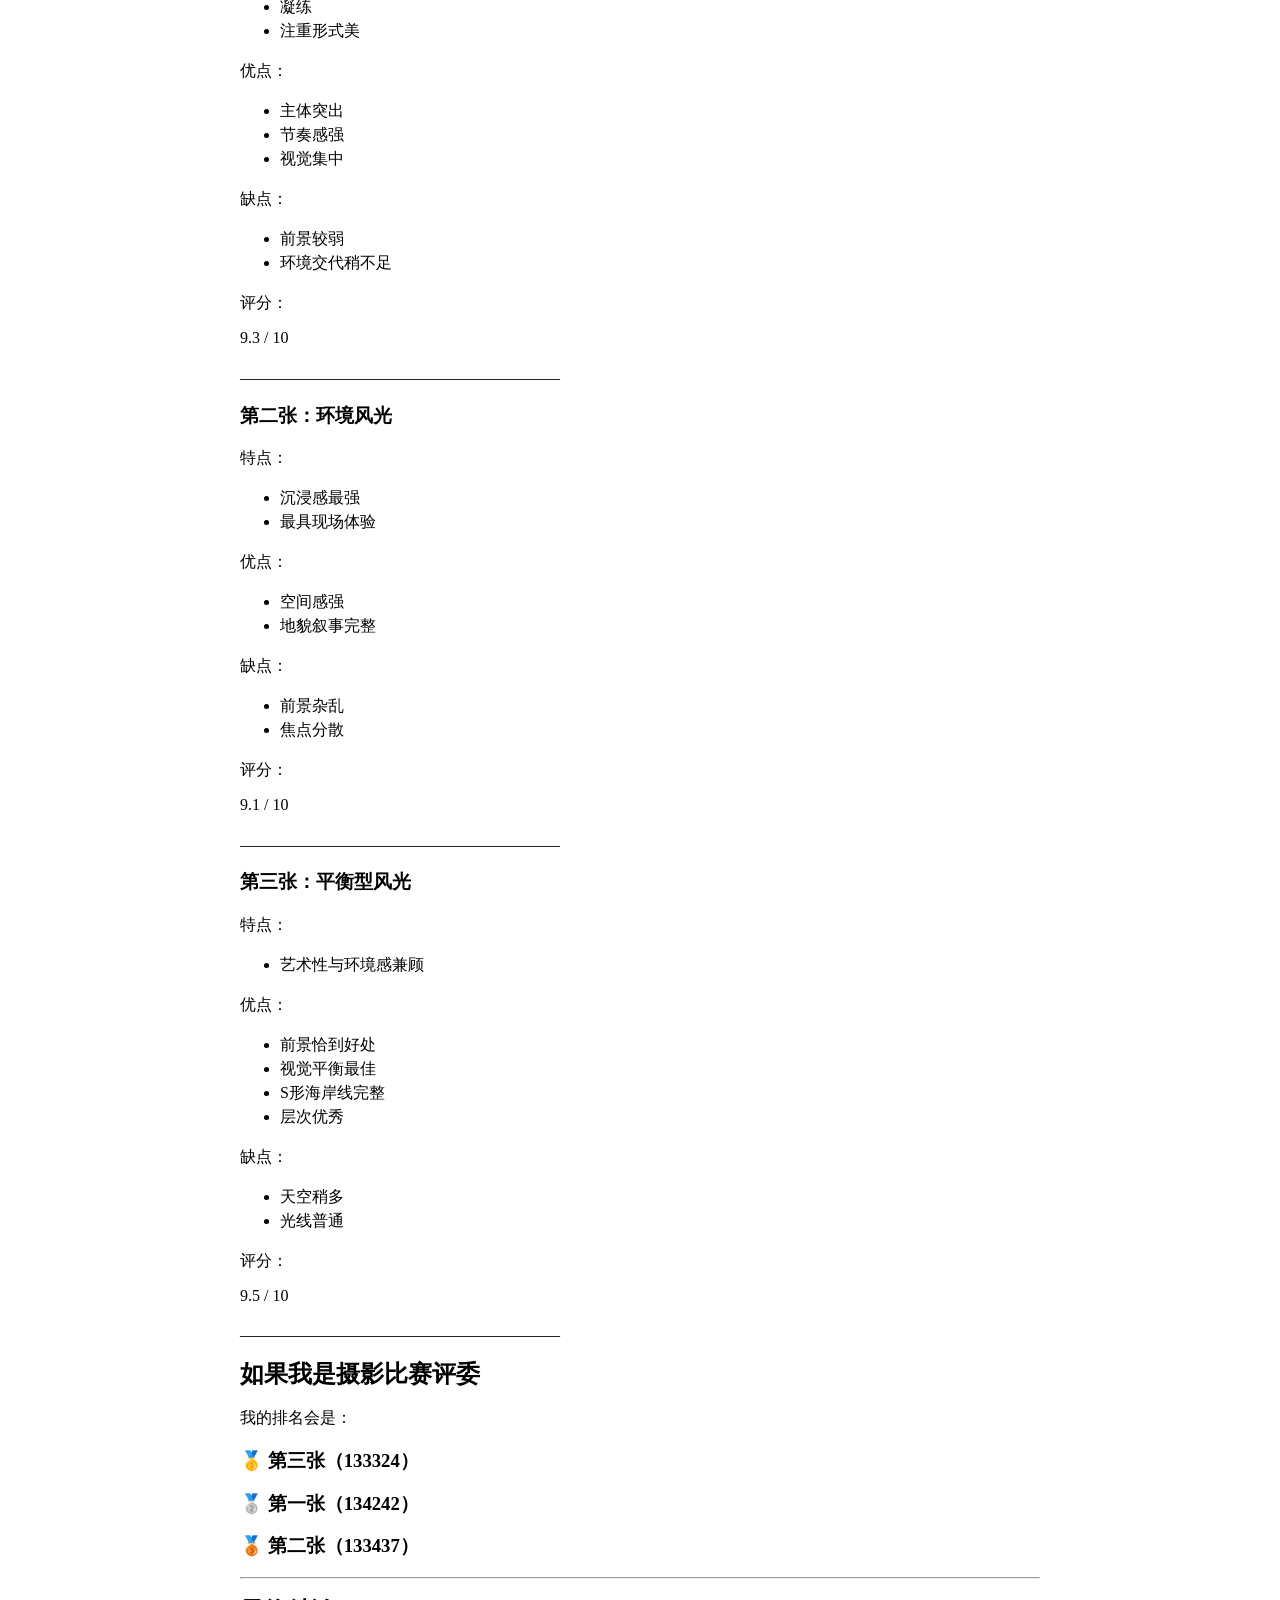
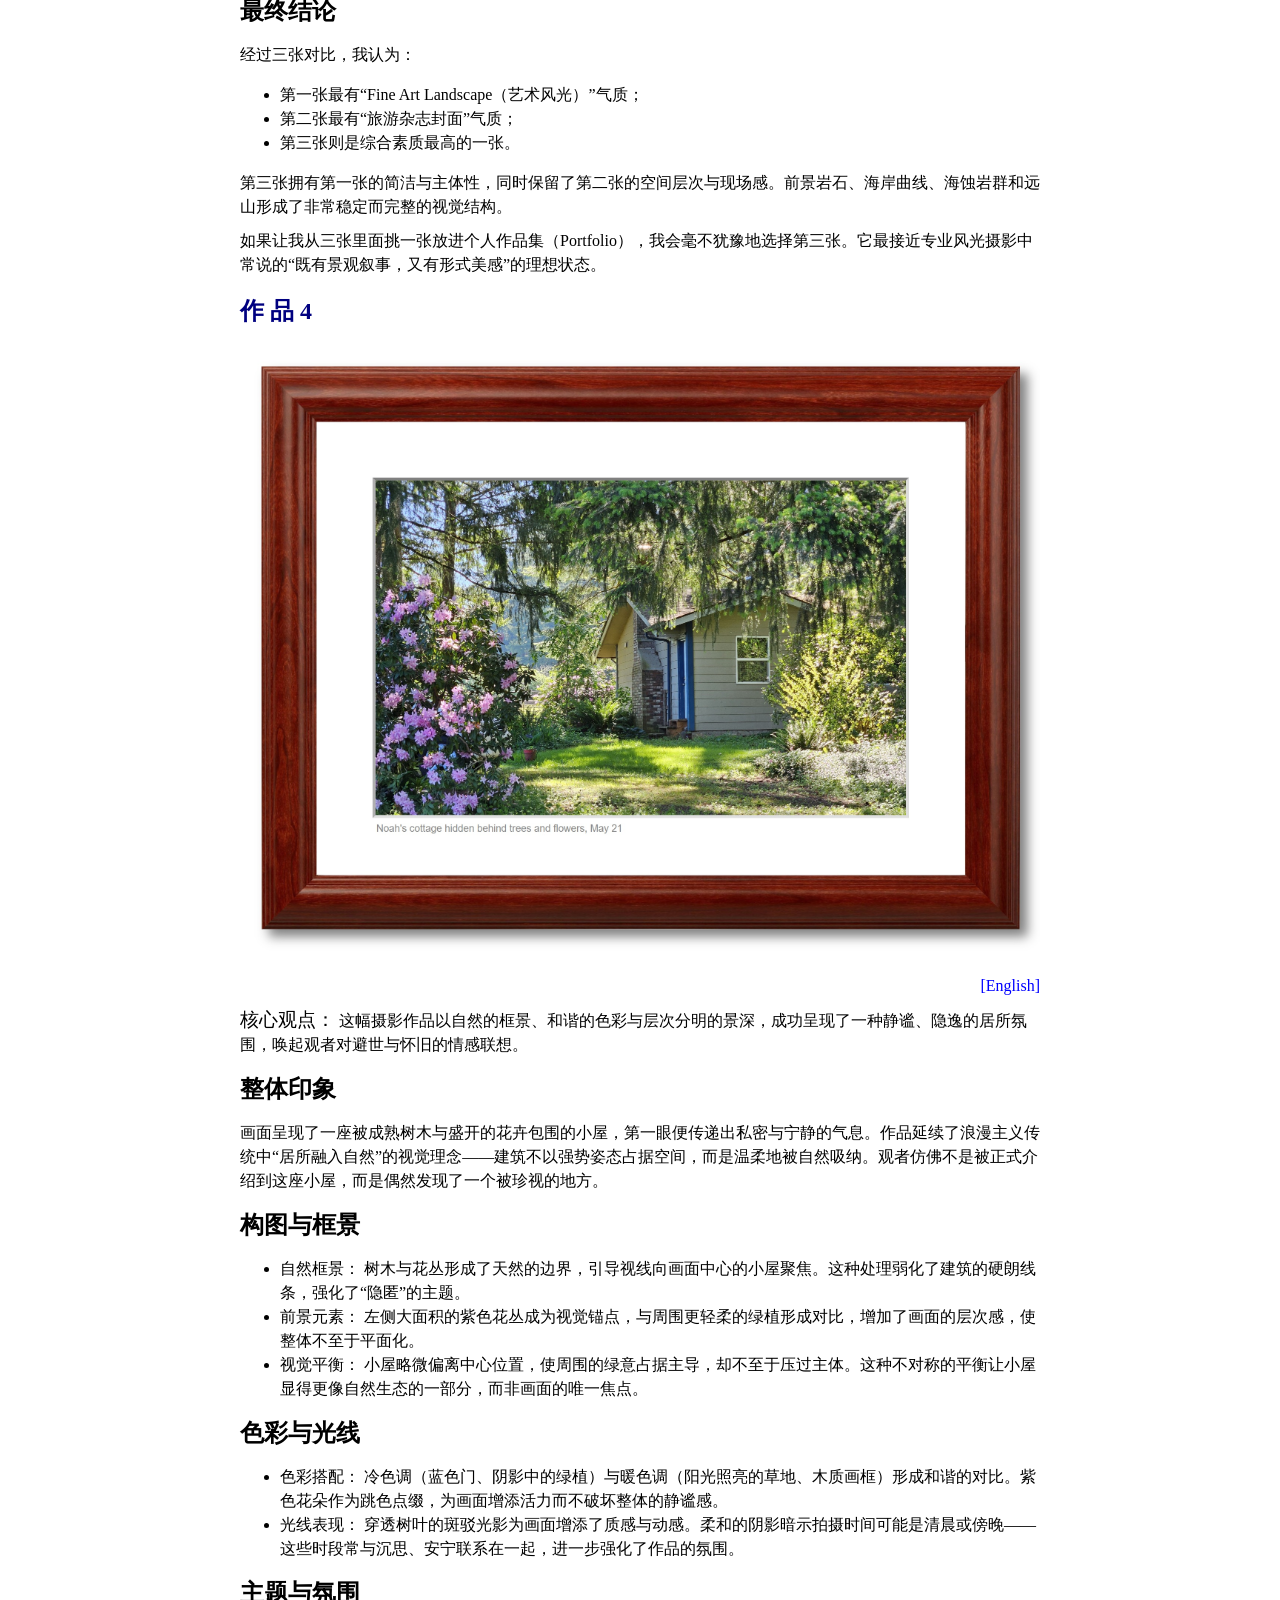
==== commit 4eb89c8e: "Correct .wkn class CSS property Fix CSS syntax for .wkn class by removing text-shadow." ====
--- a/critique.html
+++ b/critique.html
@@ -9,7 +9,7 @@
 p { margin-top:8pt; margin-bottom:8pt; }
 .box { font-family:simsun; font-size:12pt; line-height:18pt; width:800px; padding:10px; text-align:left; border:0px solid red; }
 .idnt { margin-left: 2em; }
-.wkn { color: navy; margin-top:16pt; text-shadow:1px 1px 6px; #000088; }
+.wkn { color: navy; margin-top:16pt; #000088; }
 </style>
 <script>
 function show(pn, lang) {
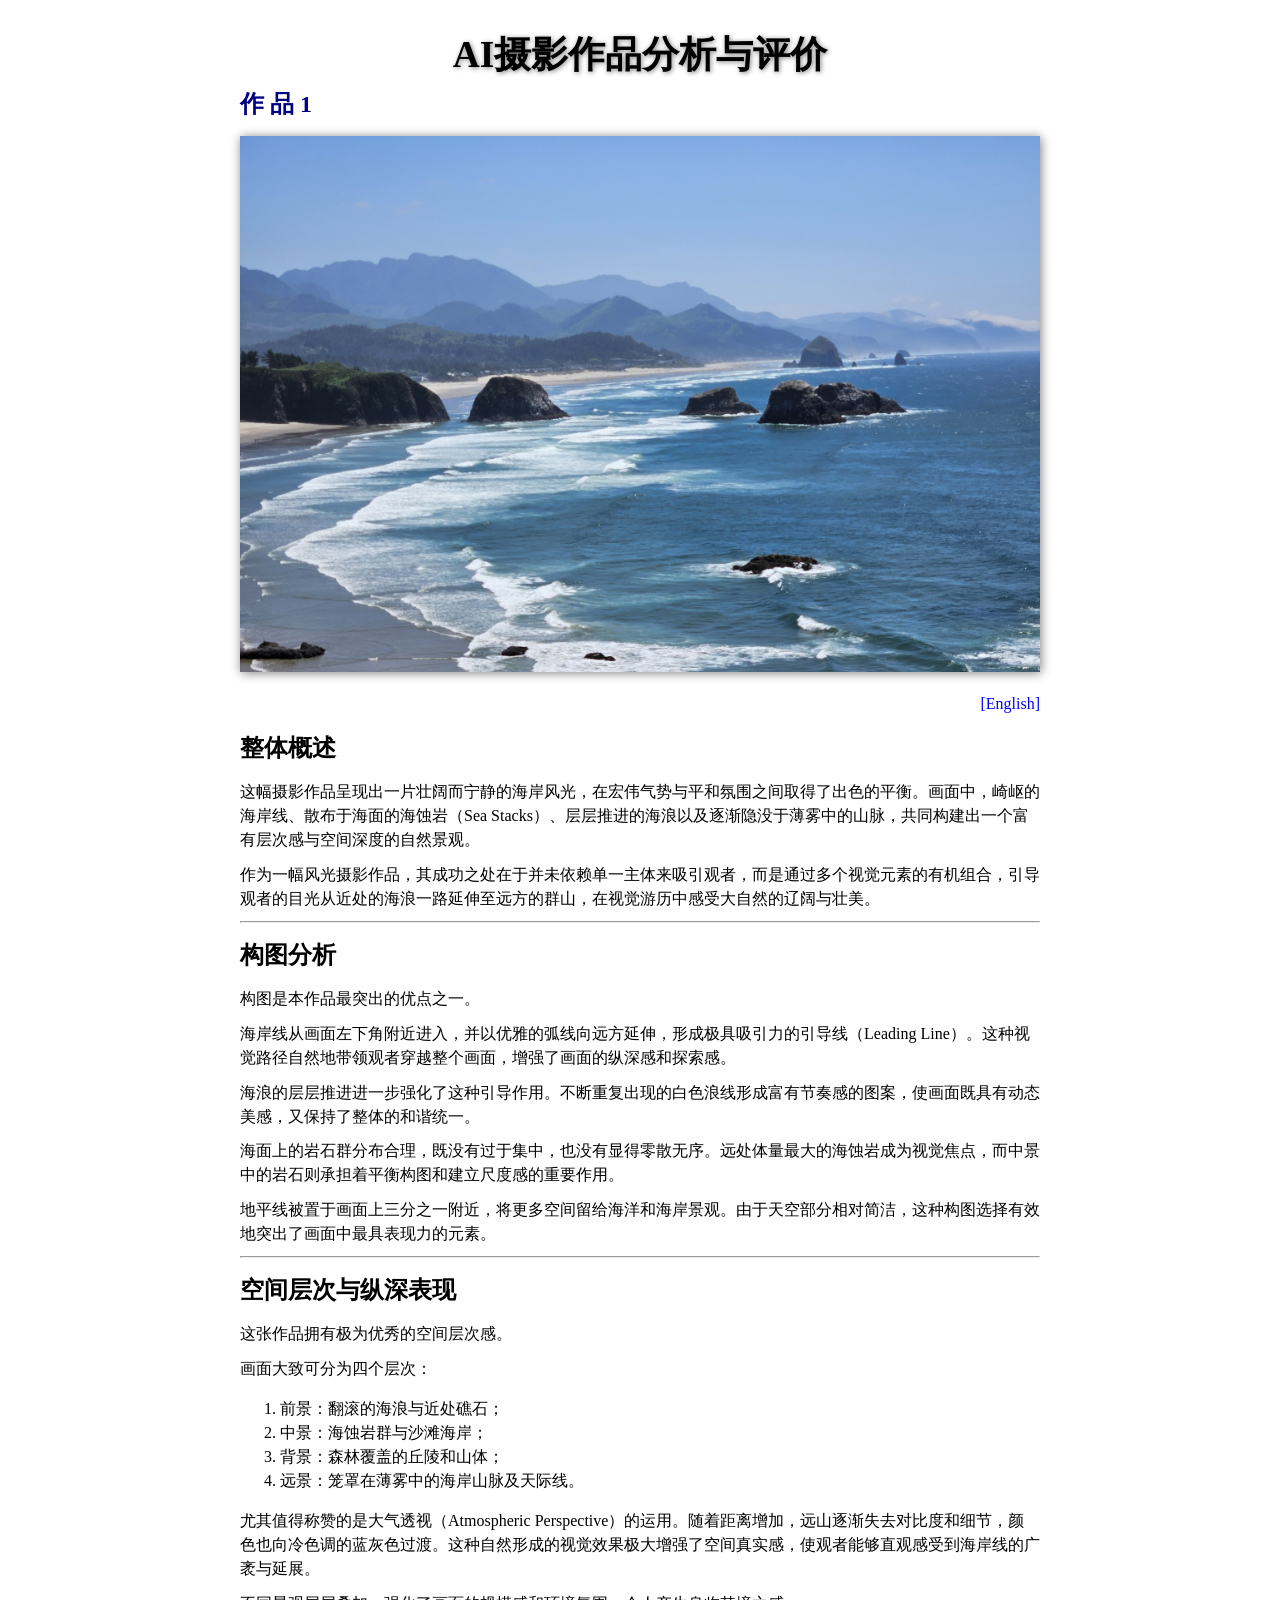
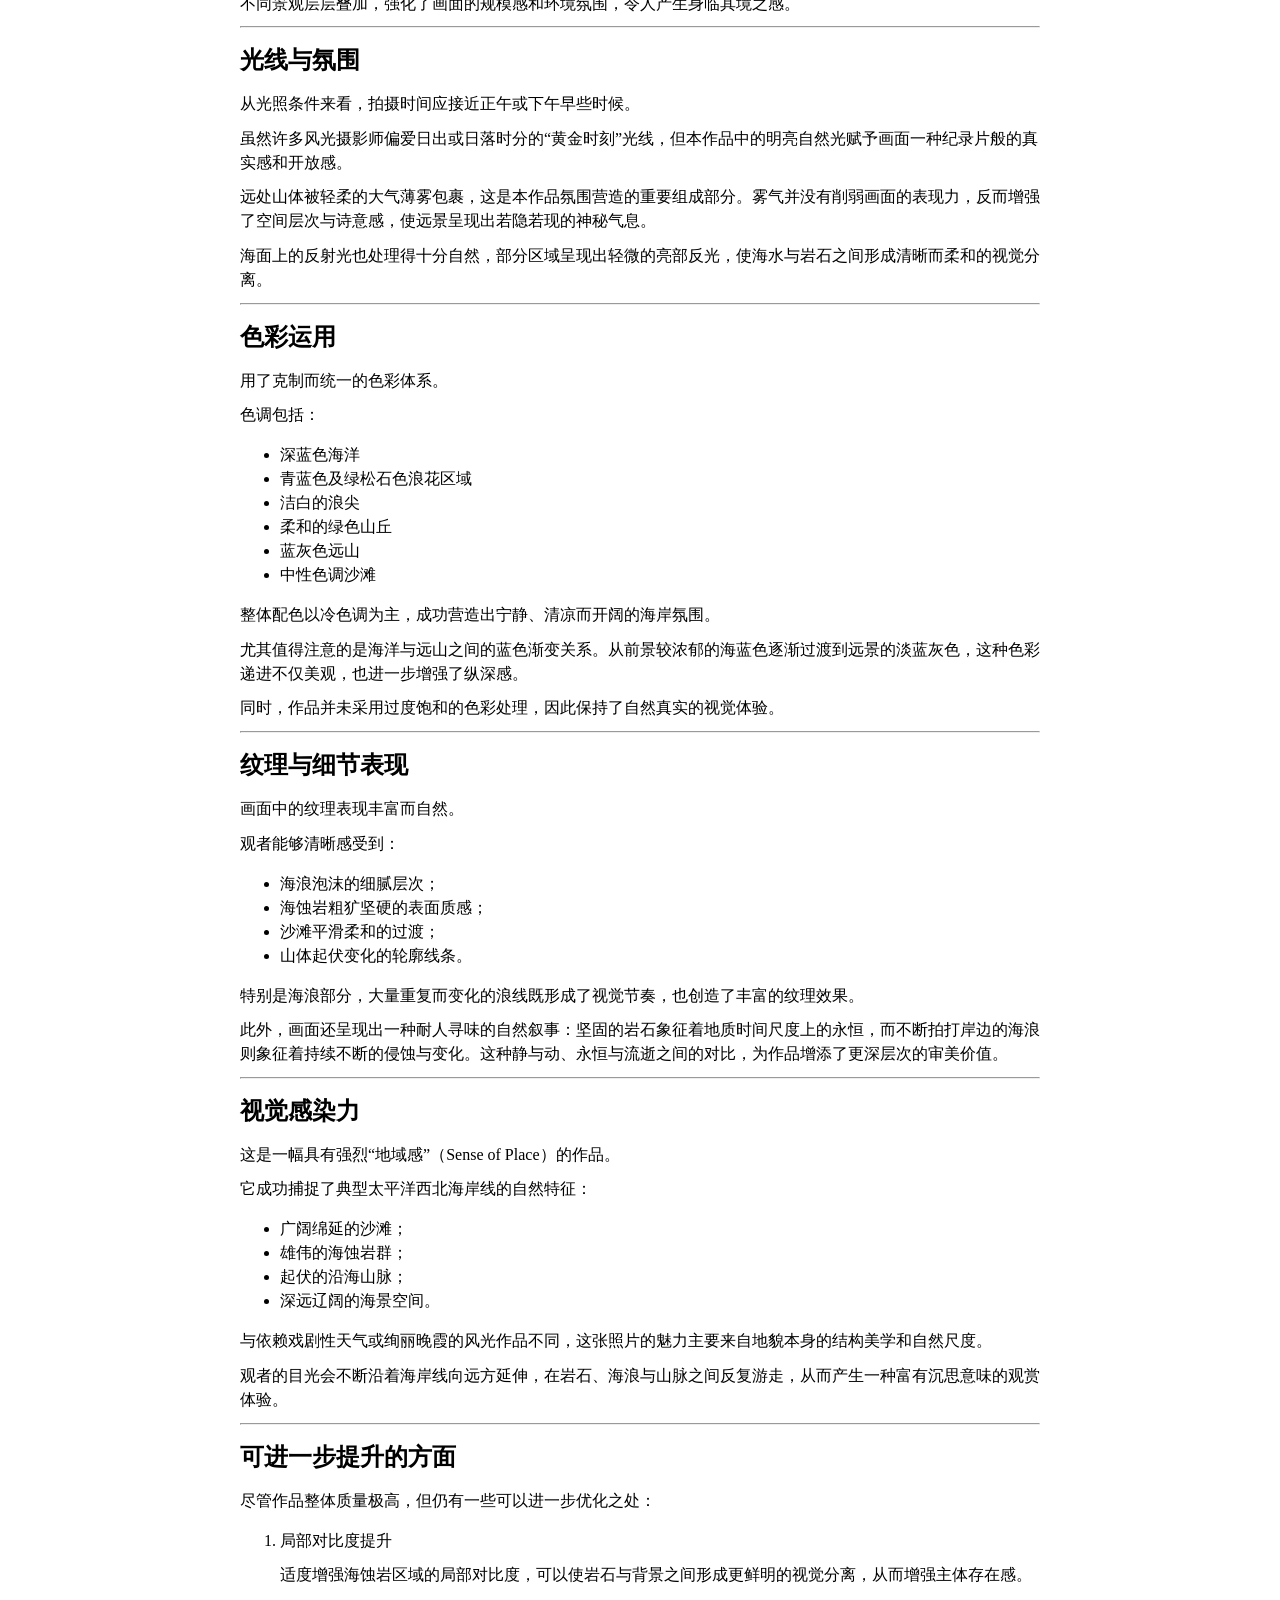
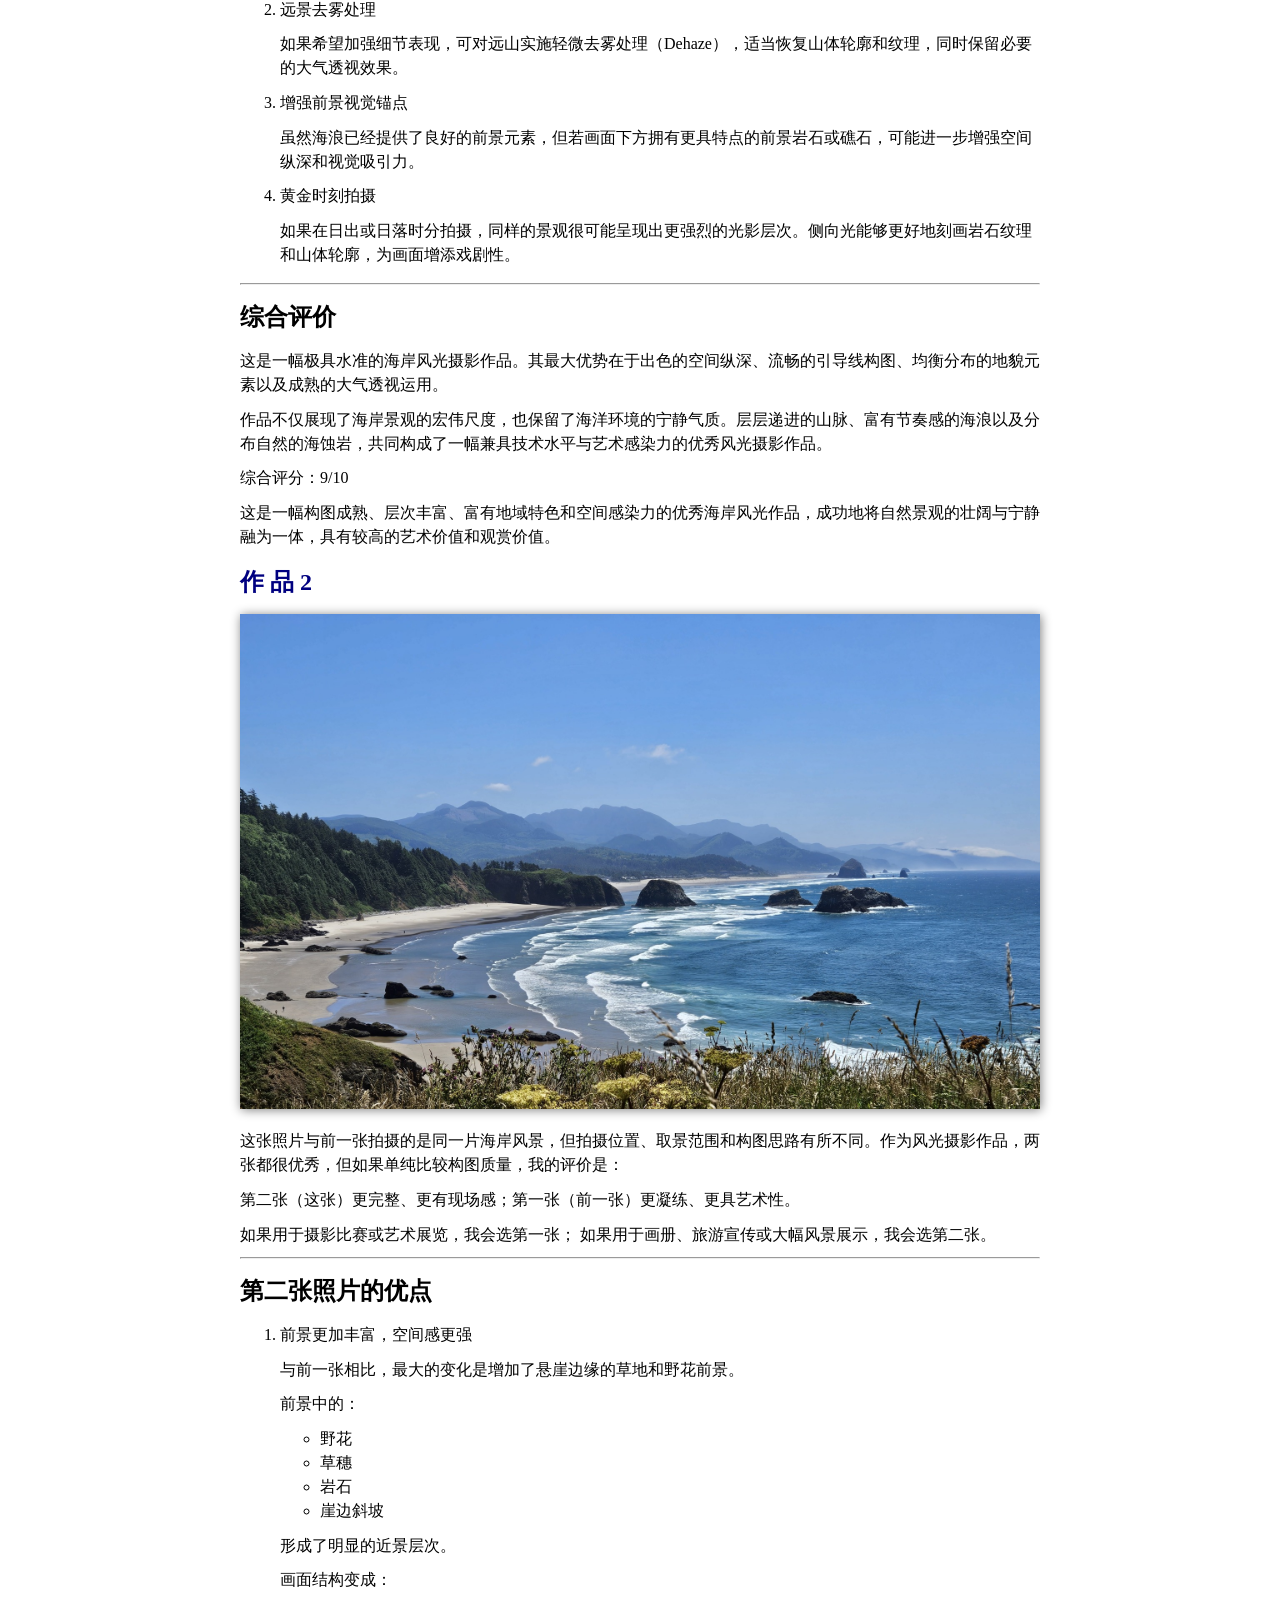
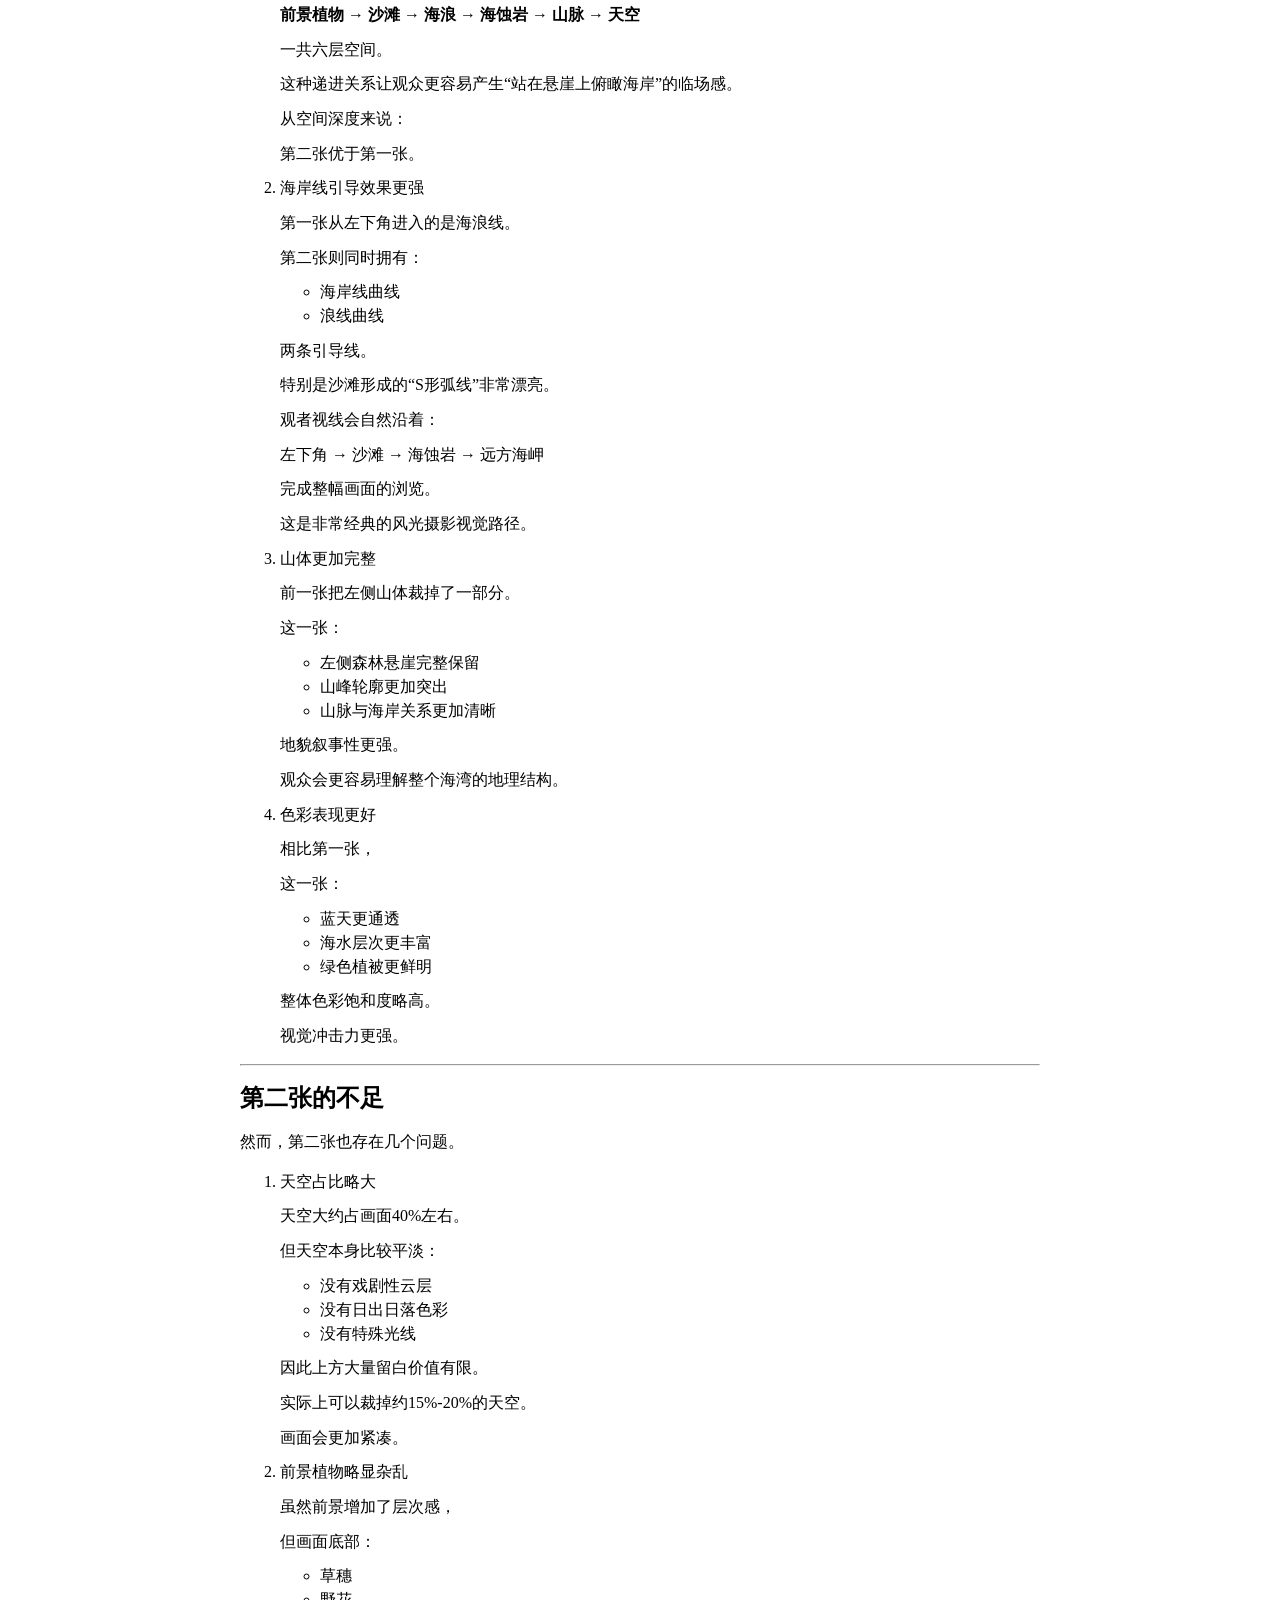
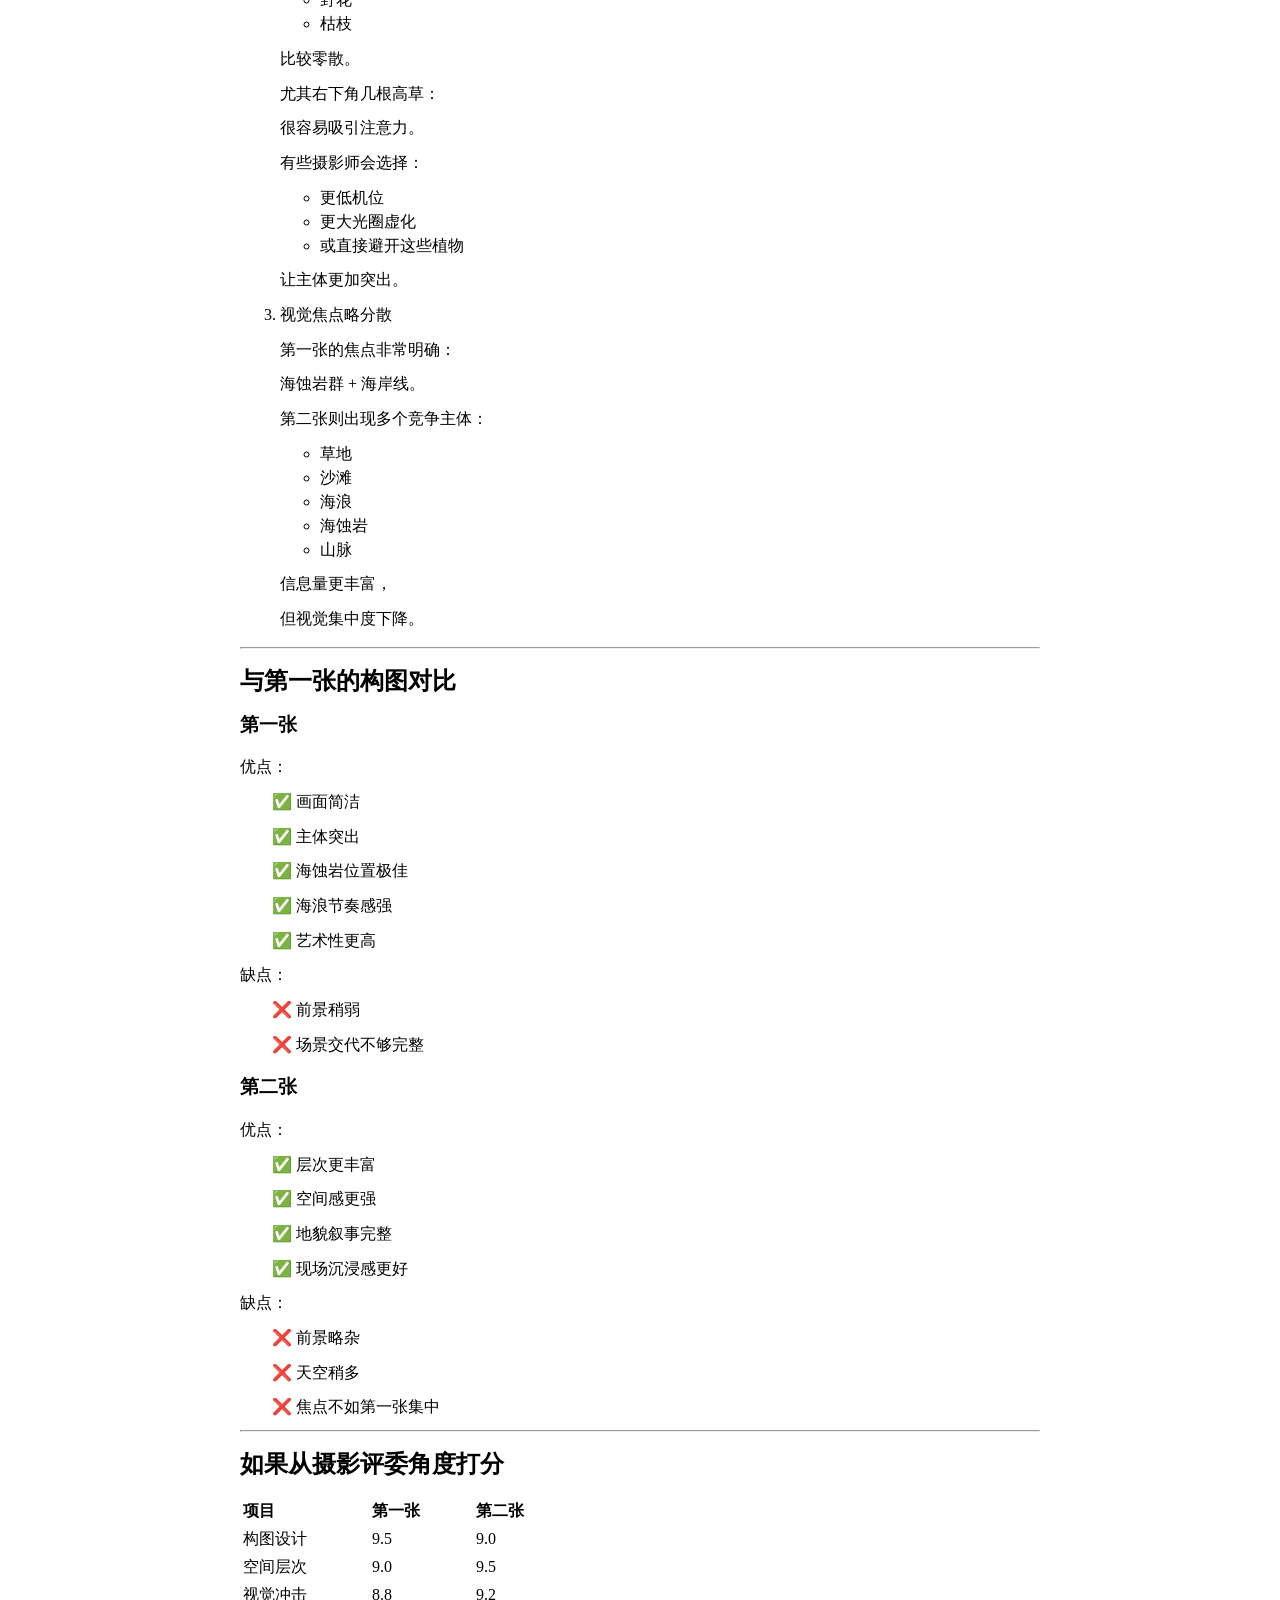
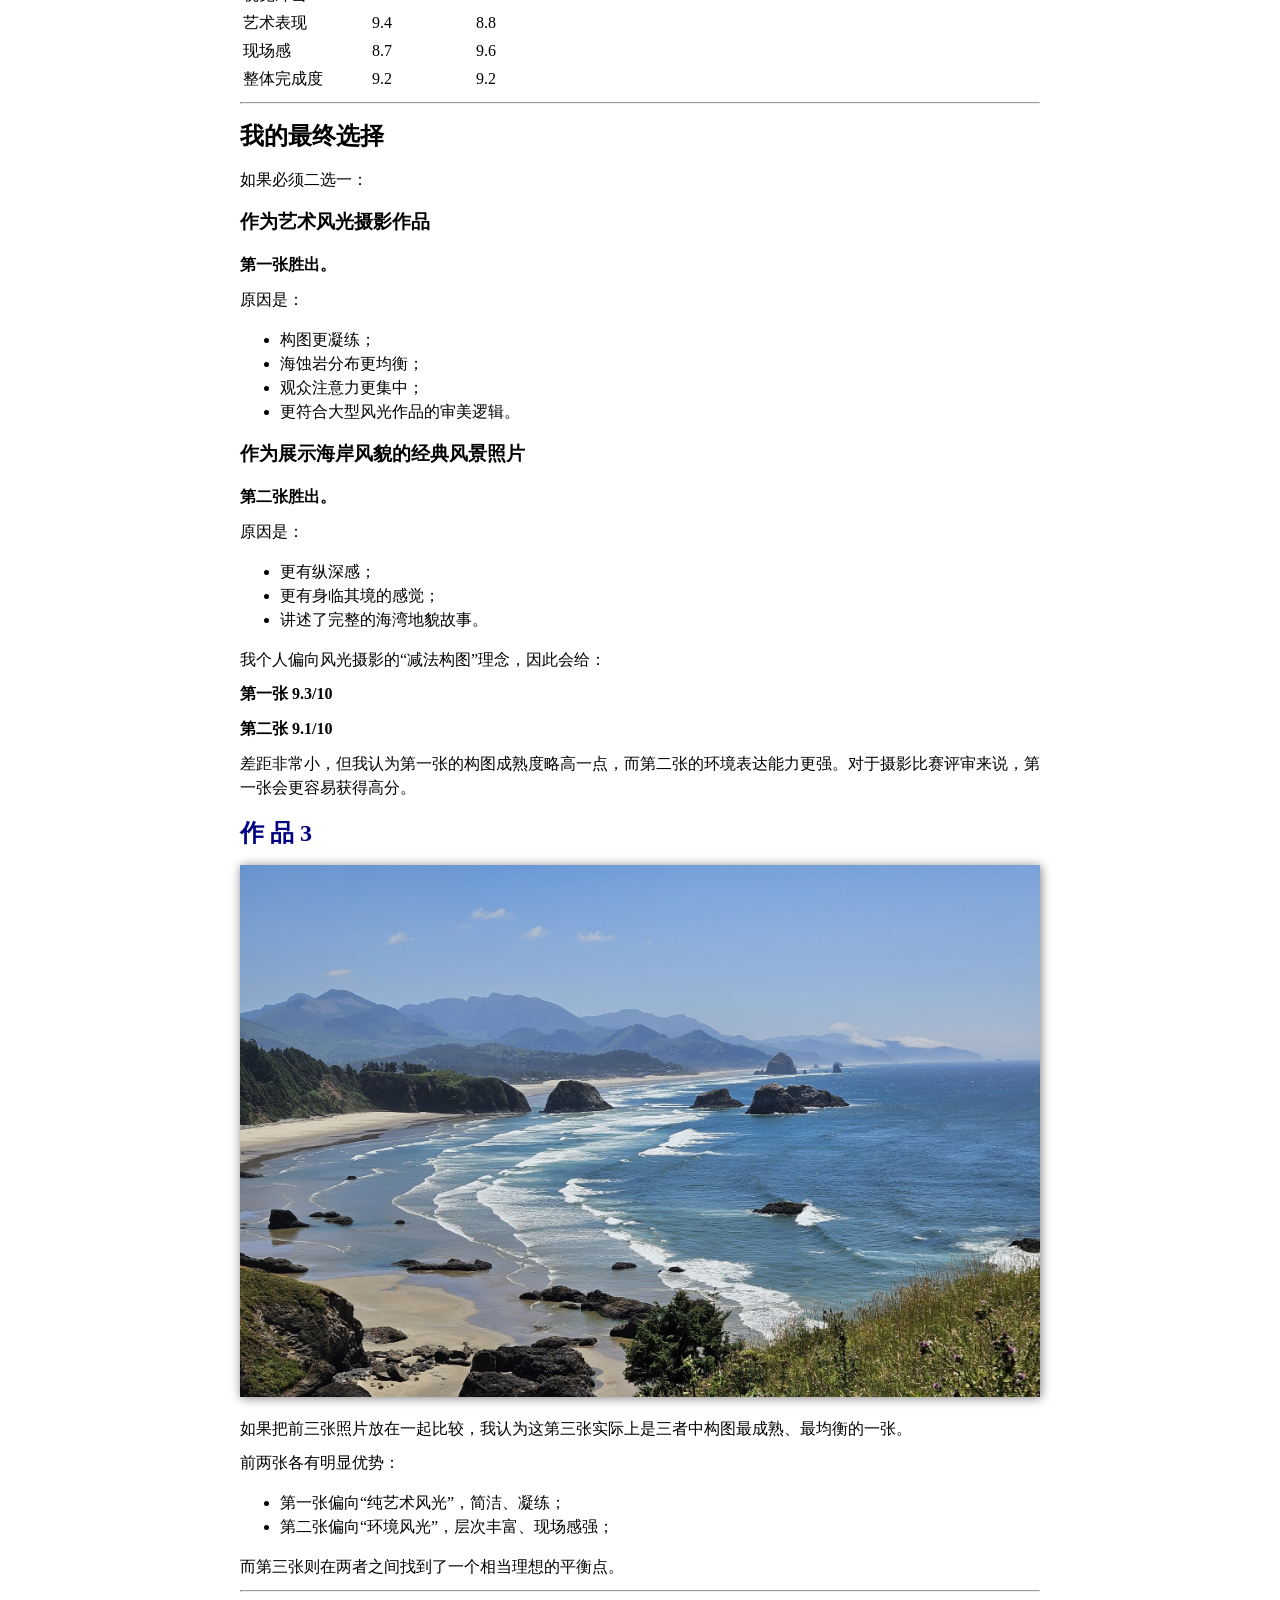
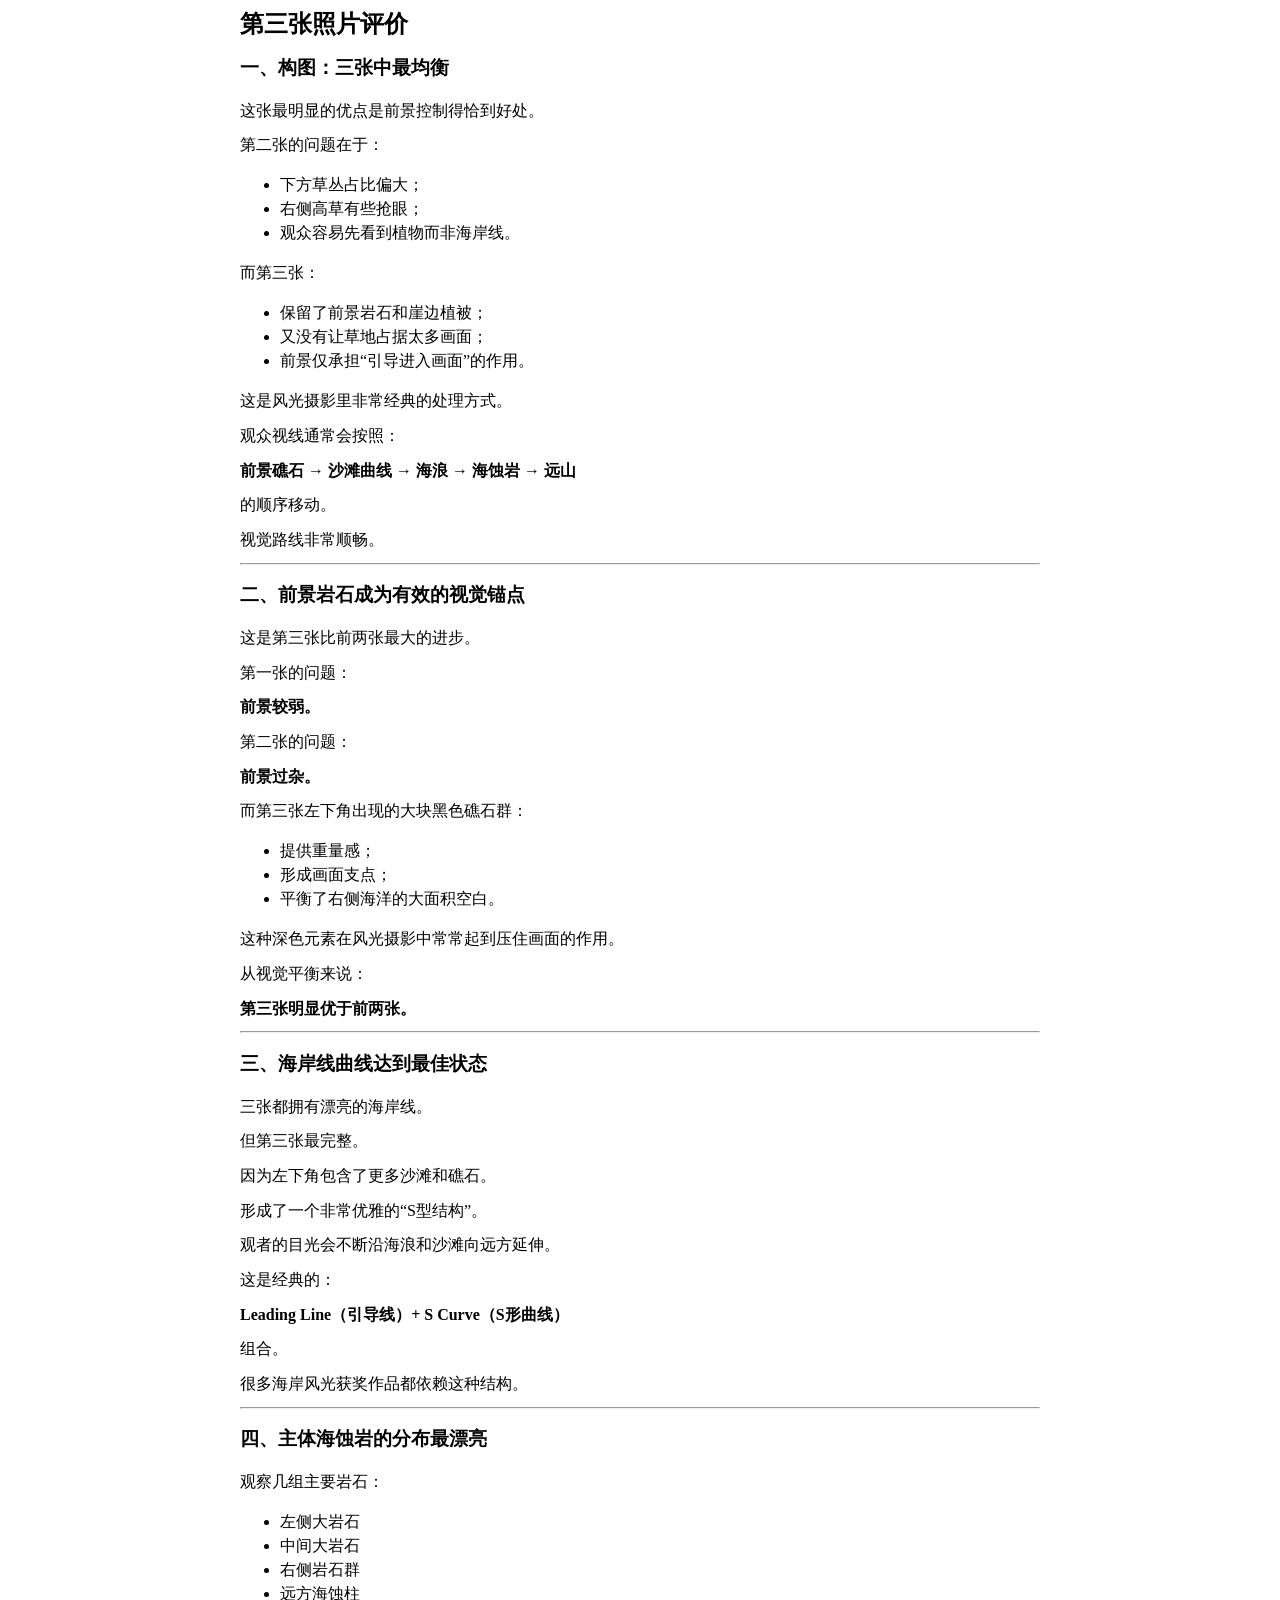
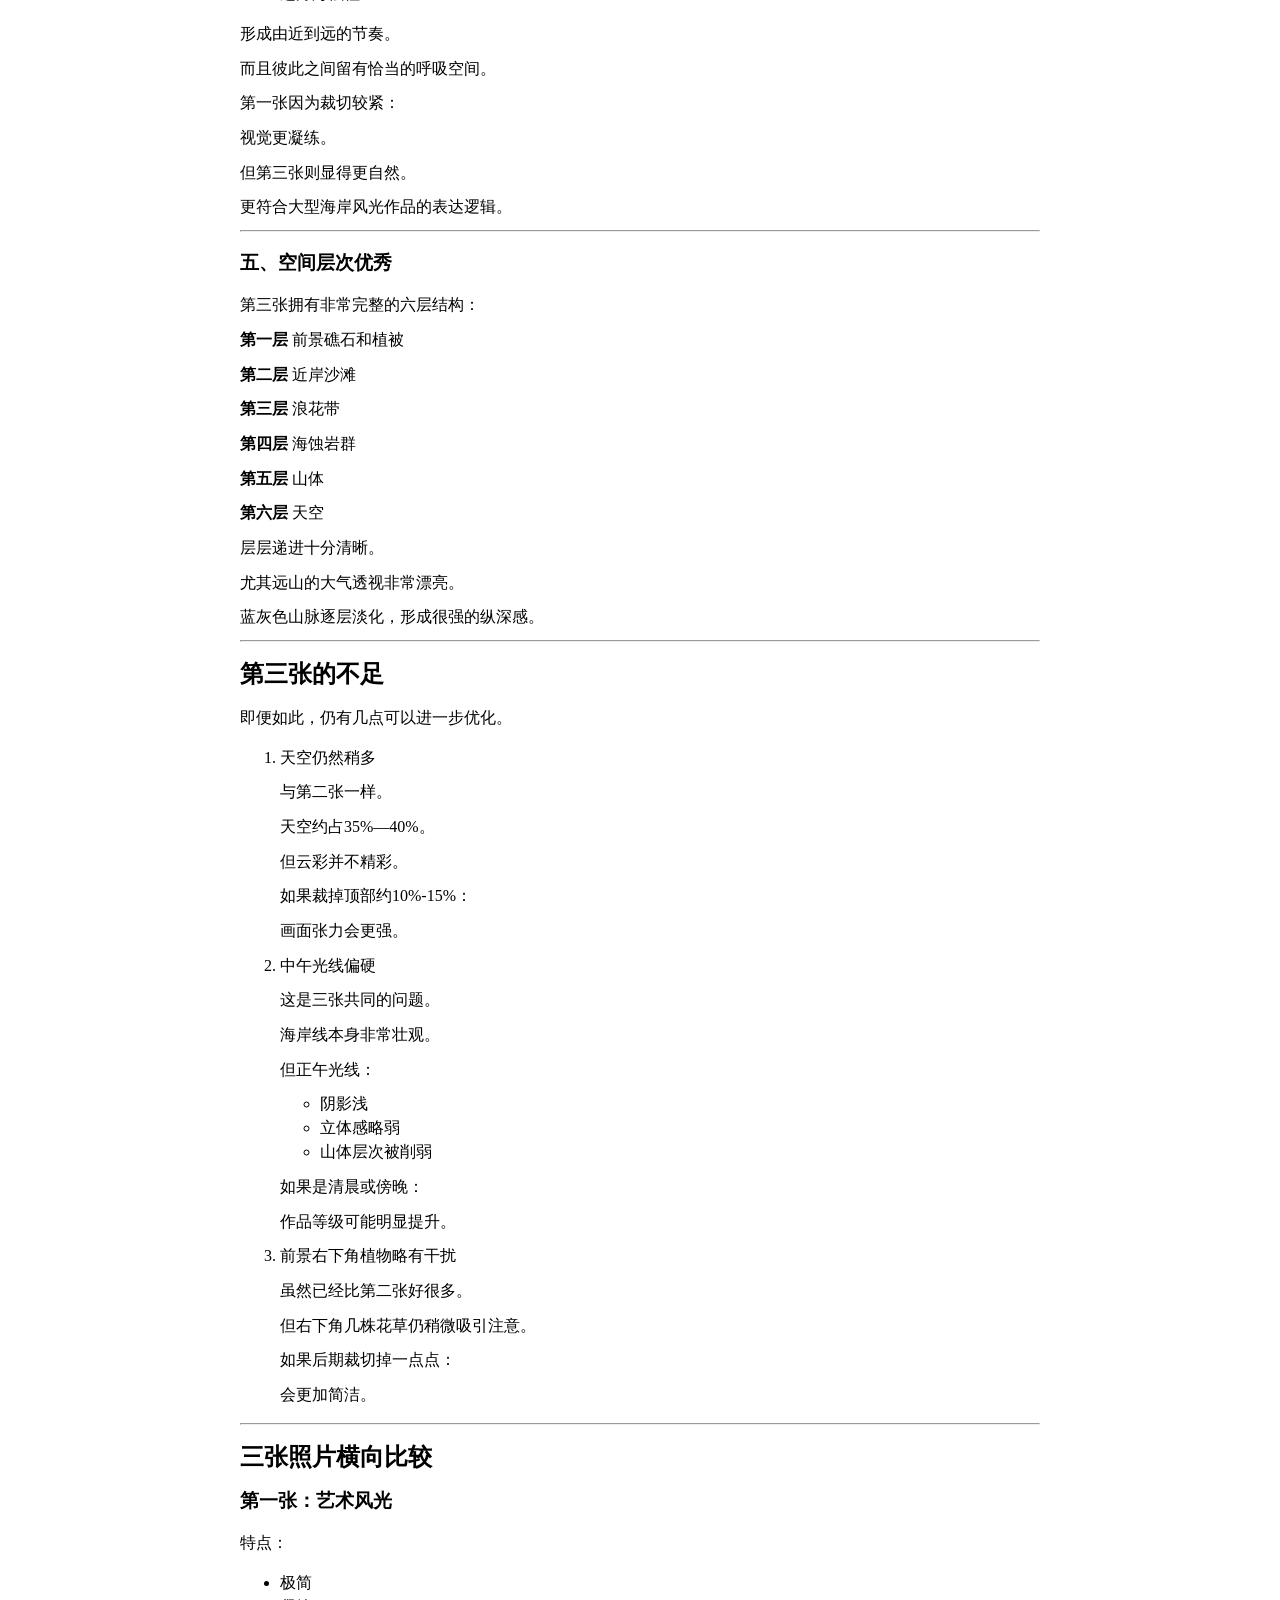
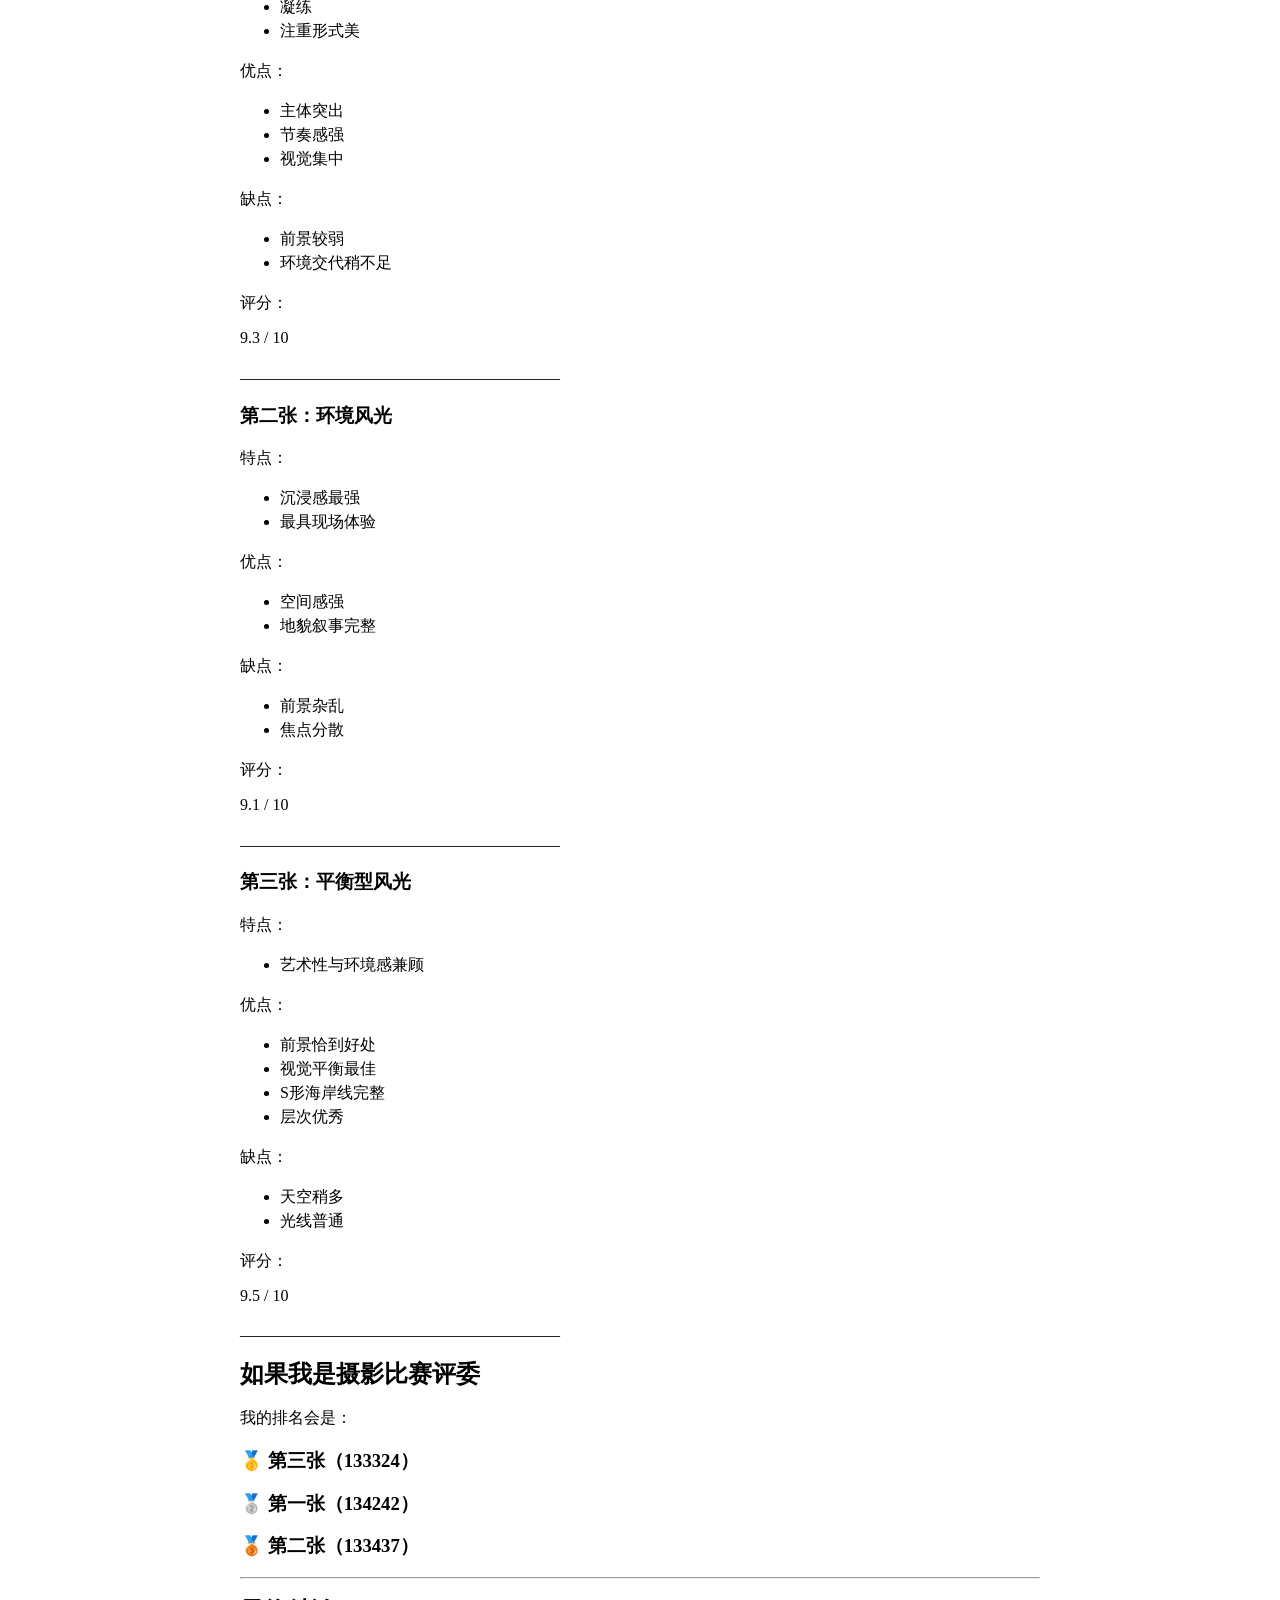
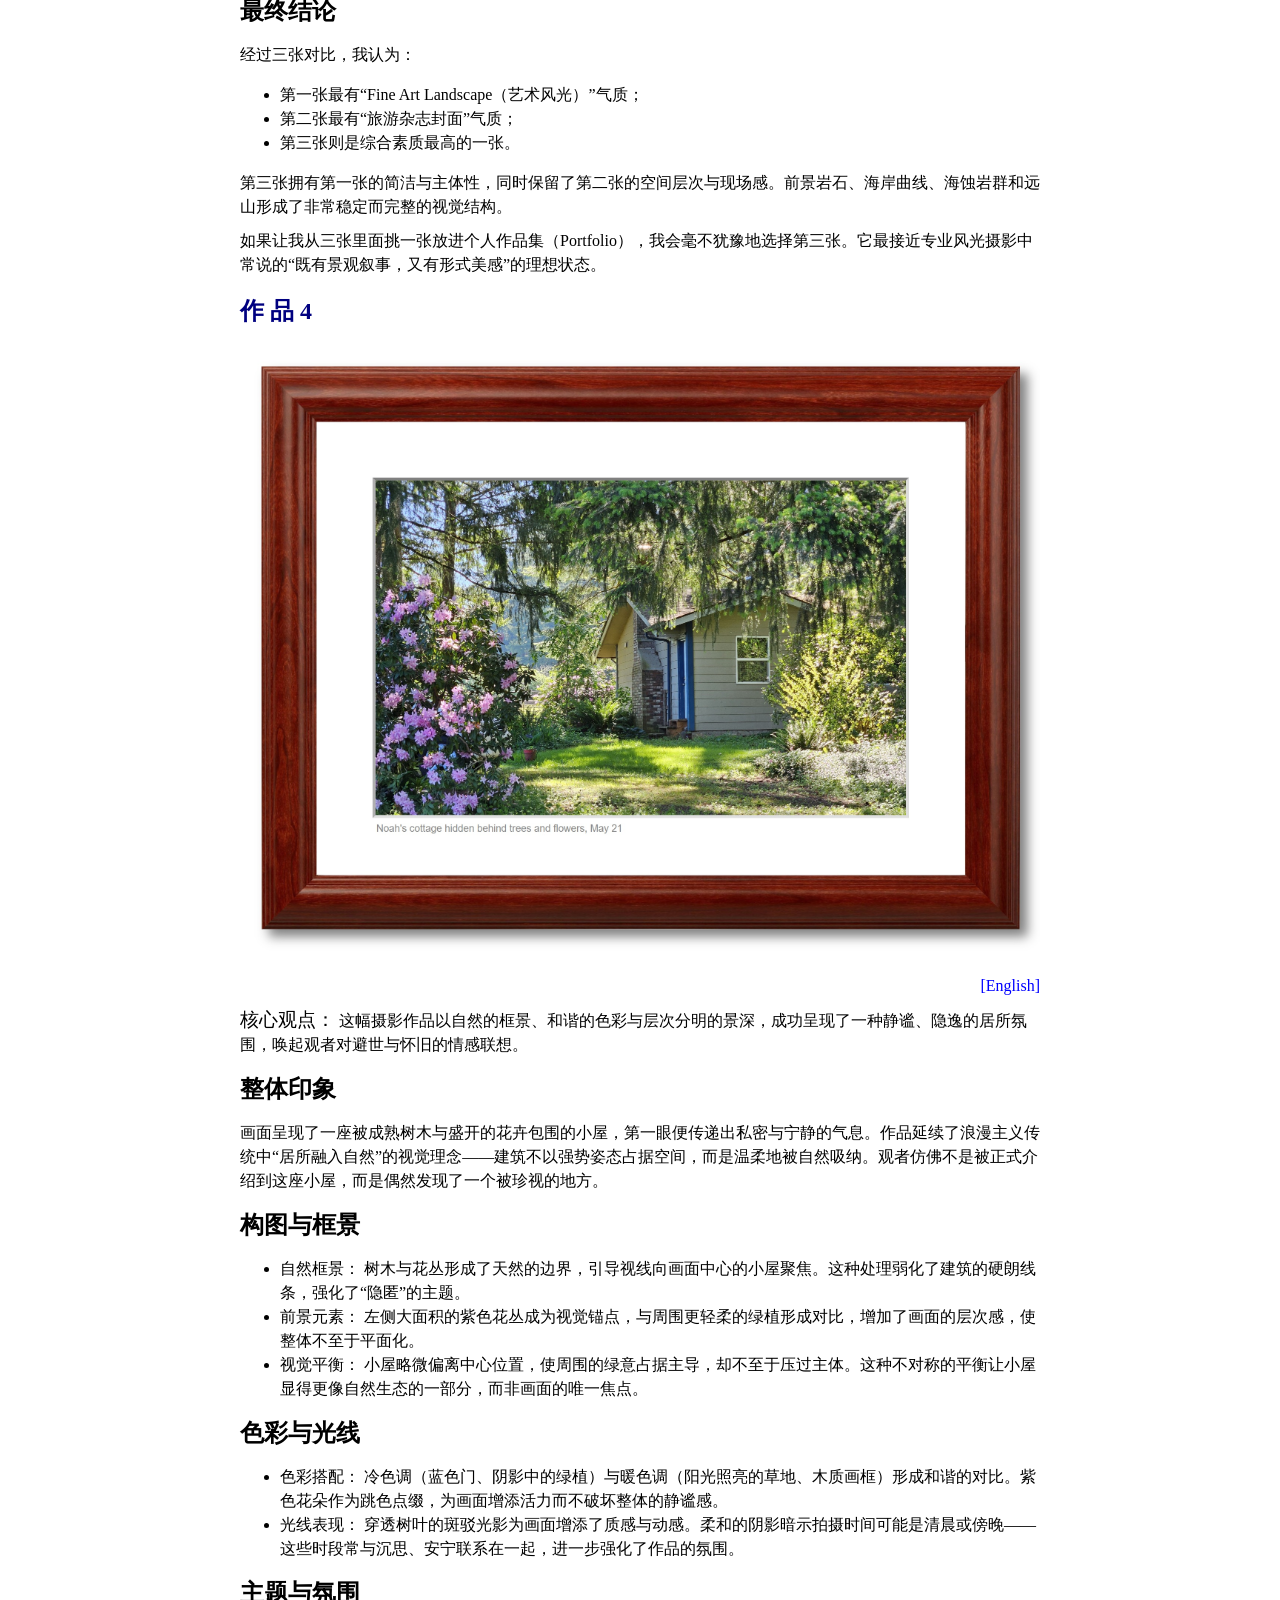
==== commit 609e1d15: "Update heading text for AI photography critique" ====
--- a/critique.html
+++ b/critique.html
@@ -9,7 +9,7 @@
 p { margin-top:8pt; margin-bottom:8pt; }
 .box { font-family:simsun; font-size:12pt; line-height:18pt; width:800px; padding:10px; text-align:left; border:0px solid red; }
 .idnt { margin-left: 2em; }
-.wkn { color: navy; margin-top:16pt; #000088; }
+.wkn { color: navy; margin-top:16pt; }
 </style>
 <script>
 function show(pn, lang) {
@@ -26,7 +26,7 @@
 <body>
 <center>
 <div class="box">
-<h1 style="font:simhei; font-size:28pt; text-align:center; text-shadow:1px 1px 5px #808080;">AI 摄 影 作 品 评 价</h1>
+<h1 style="font:simhei; font-size:28pt; text-align:center; text-shadow:1px 1px 5px #808080;">AI摄影作品分析与评价</h1>
 <h2 class="wkn">作 品 1</h2>
 <img src="pictures/orbeaches/20260705_134242.jpg">
 
